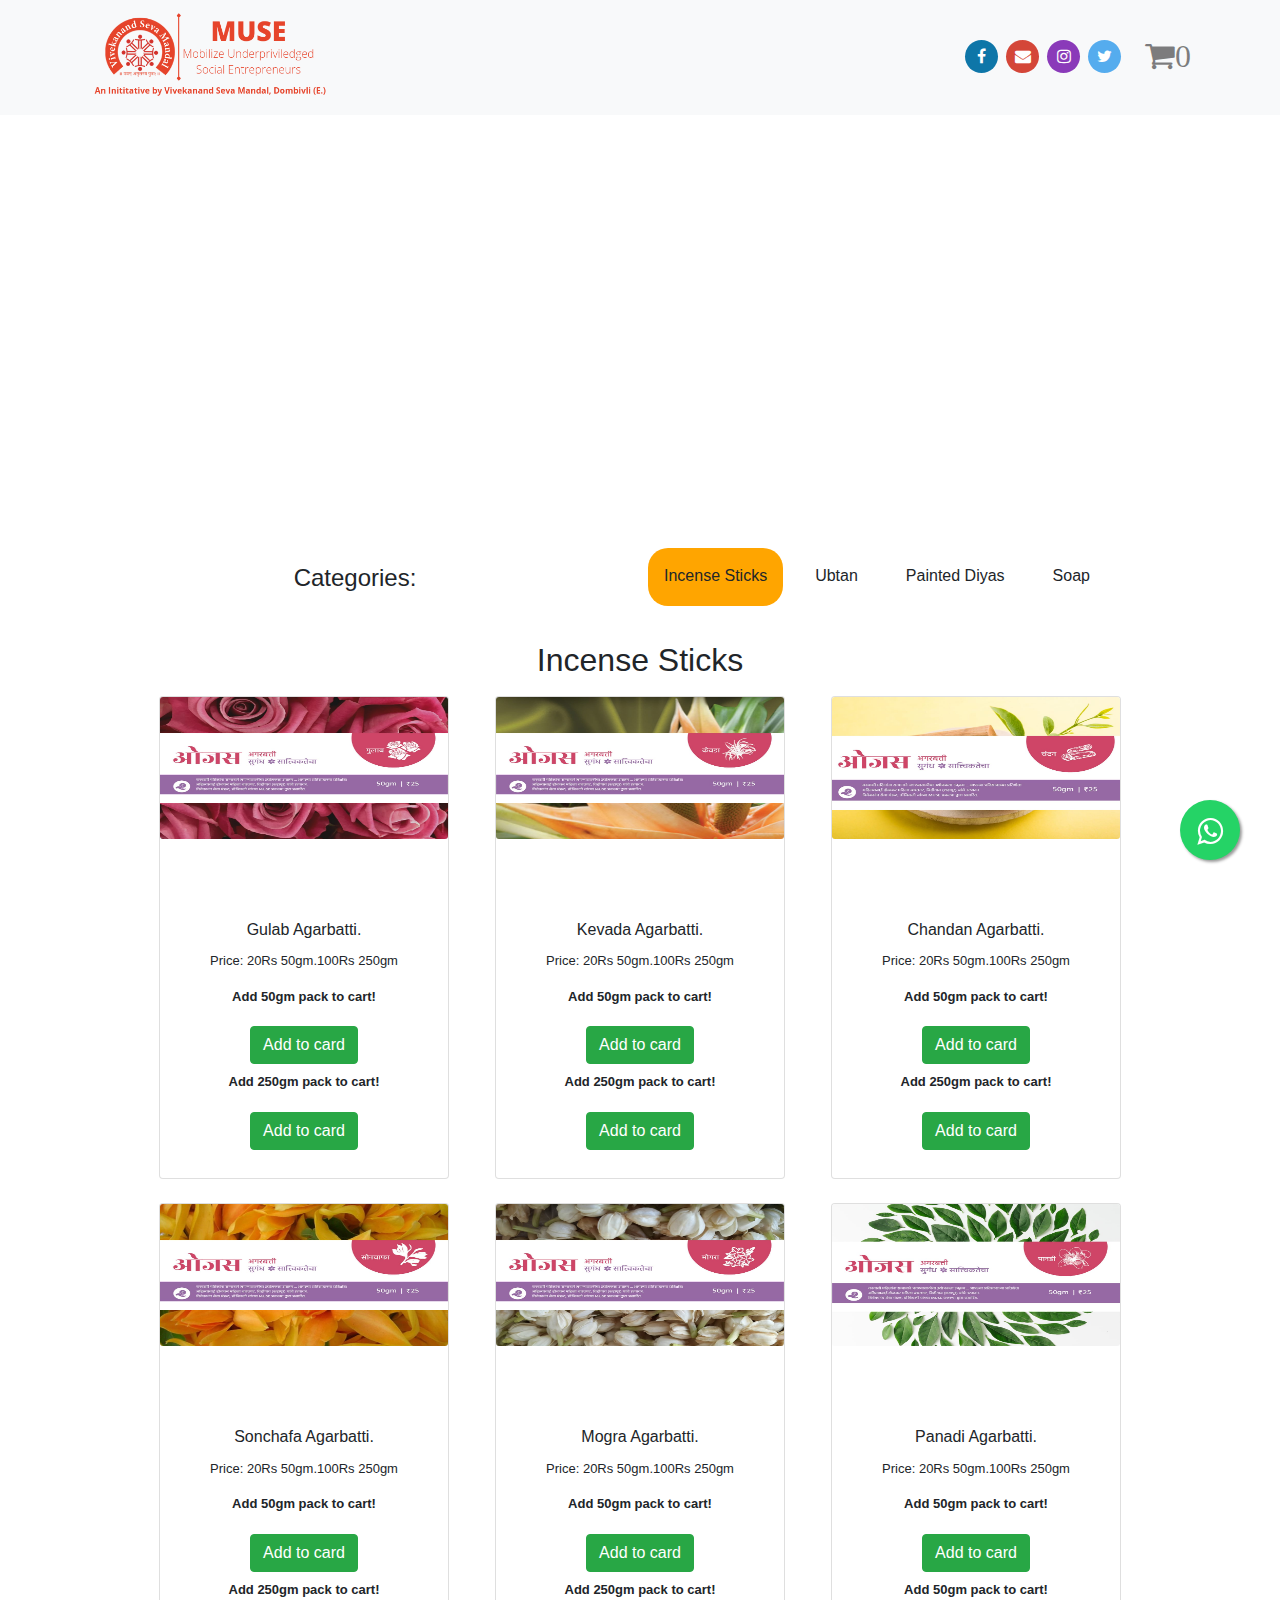
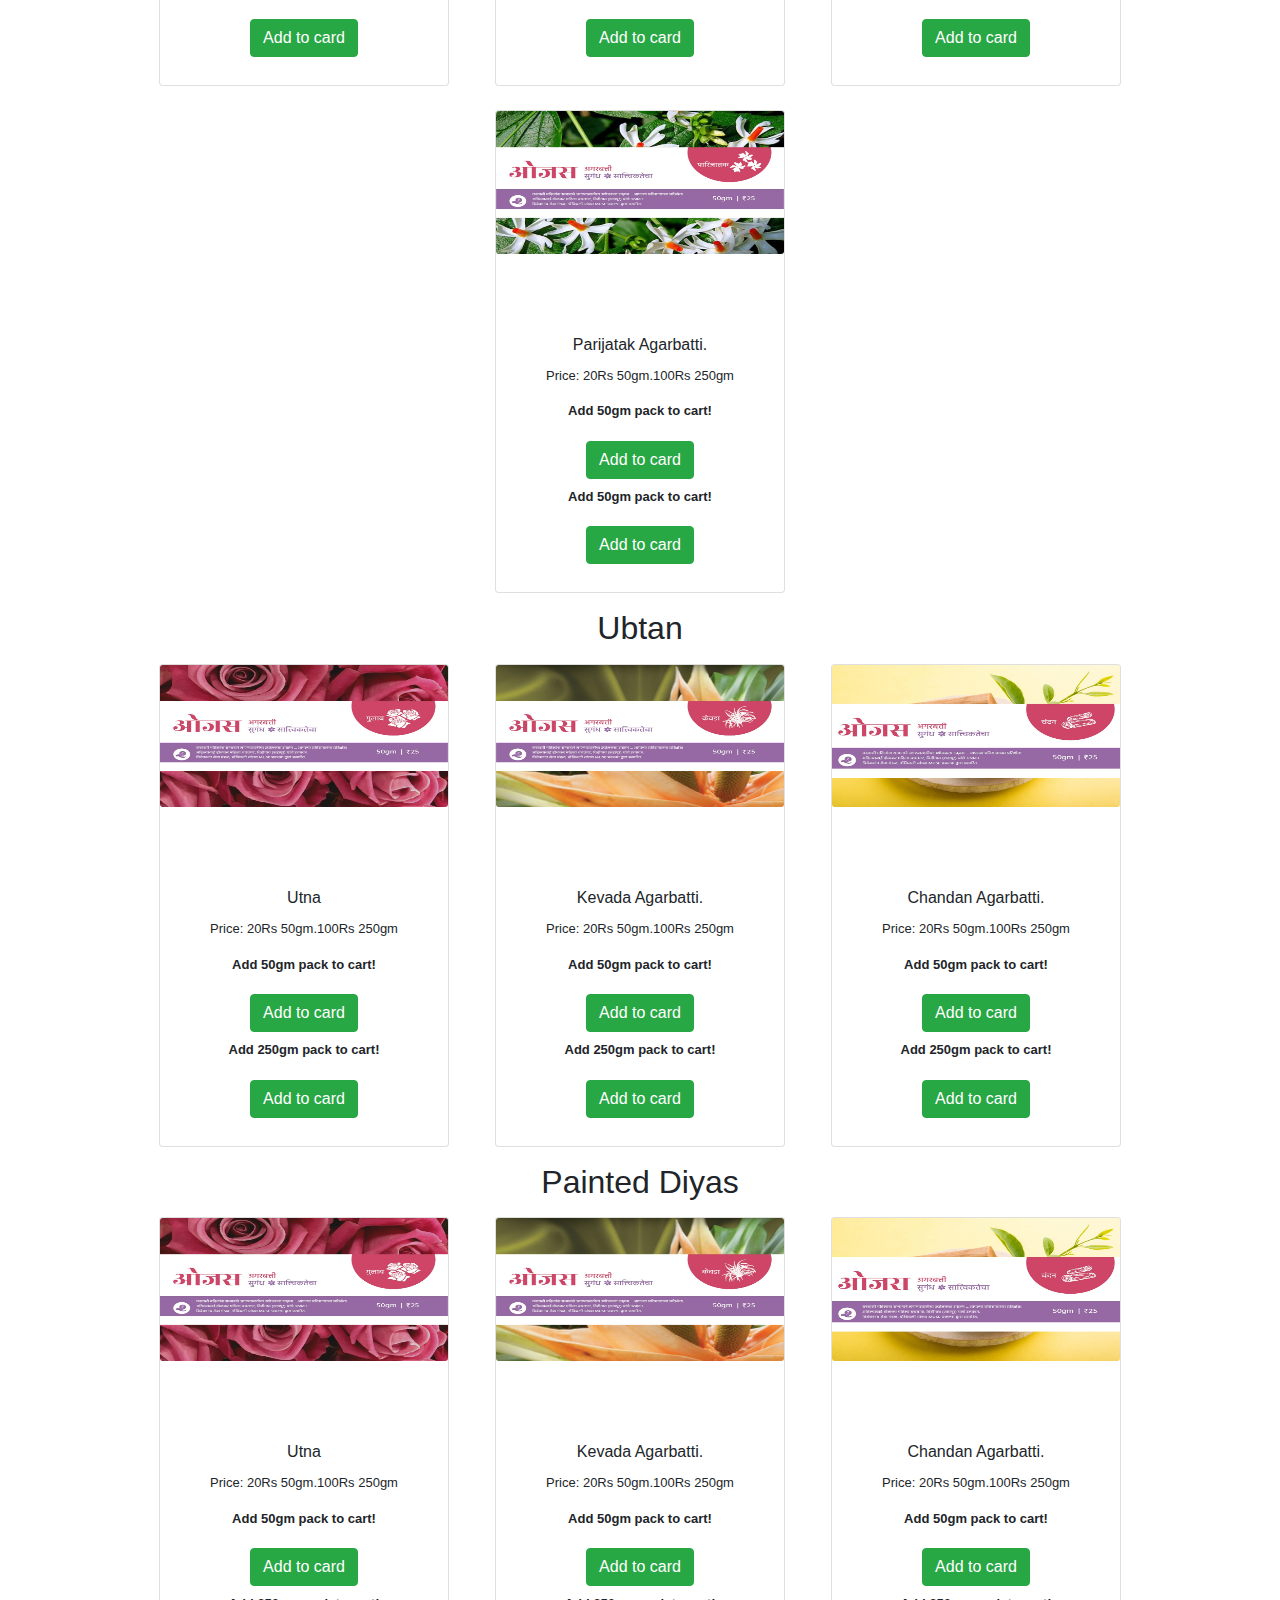
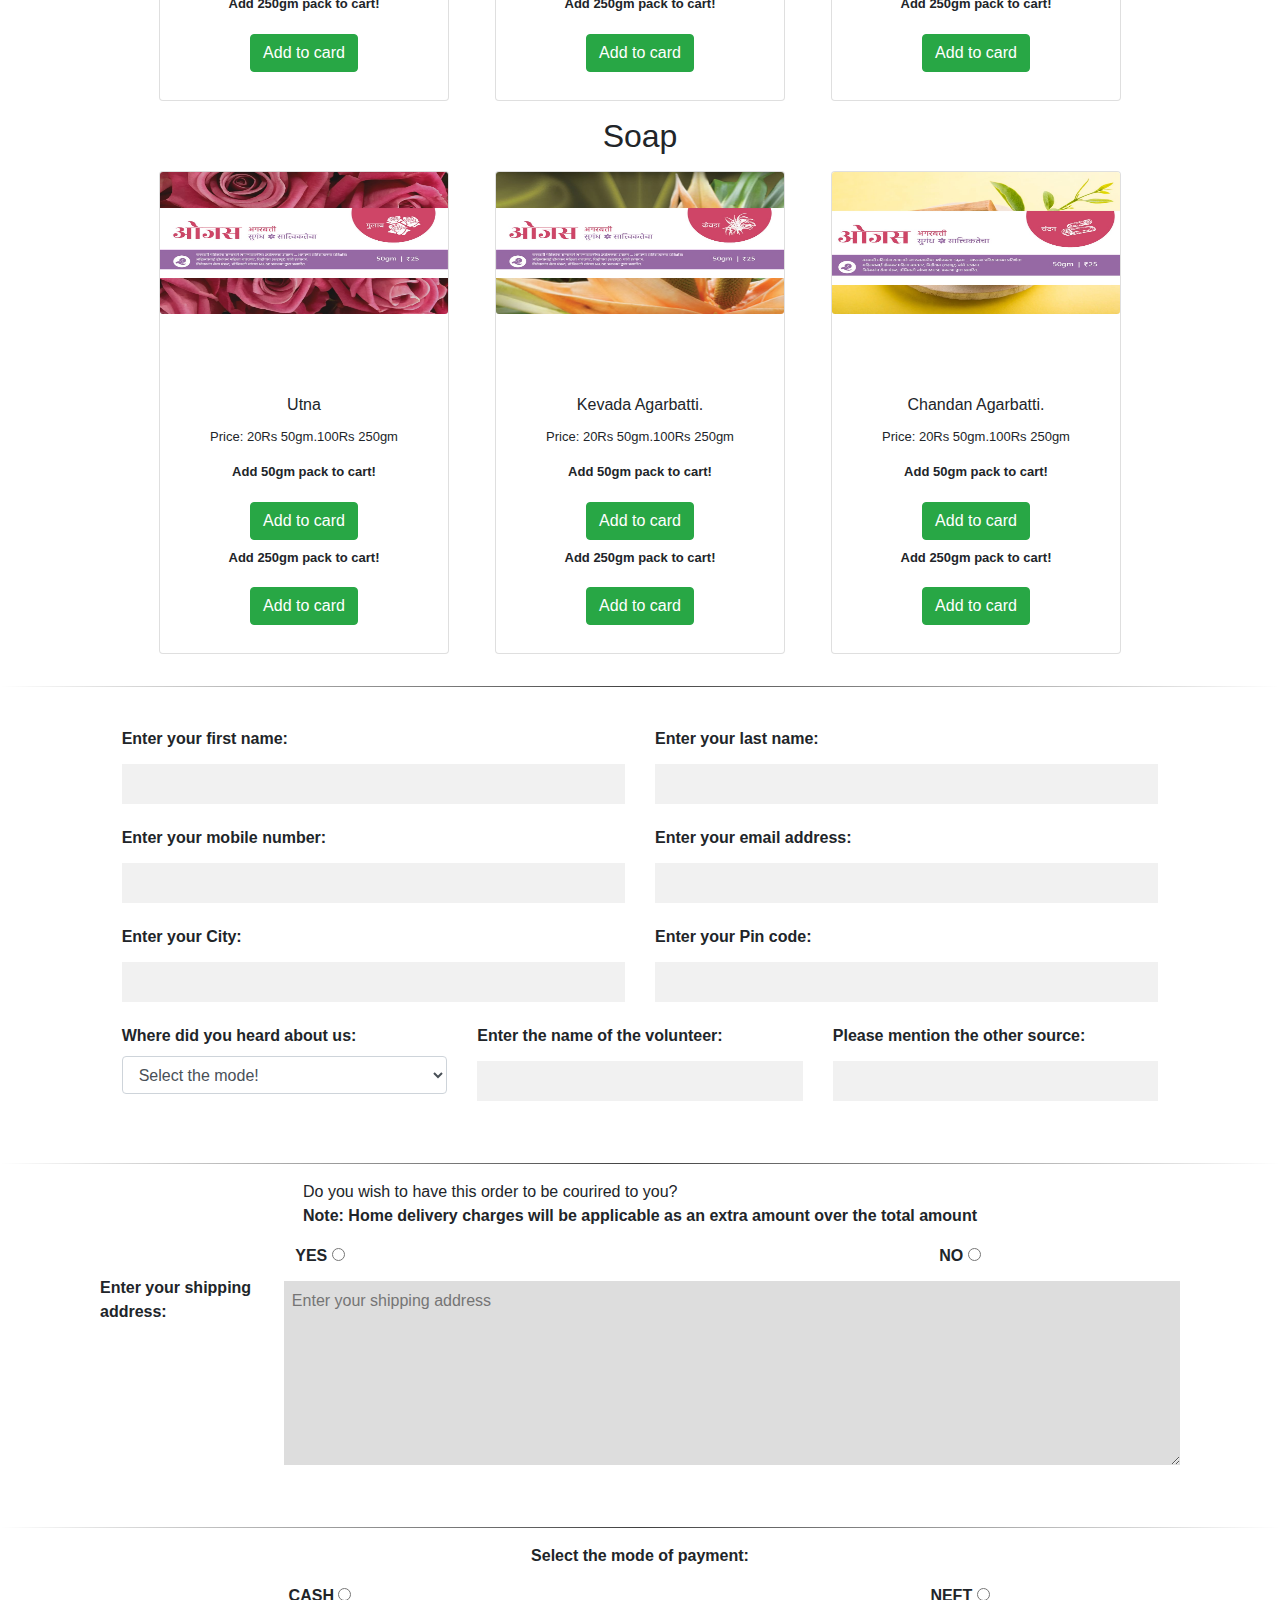
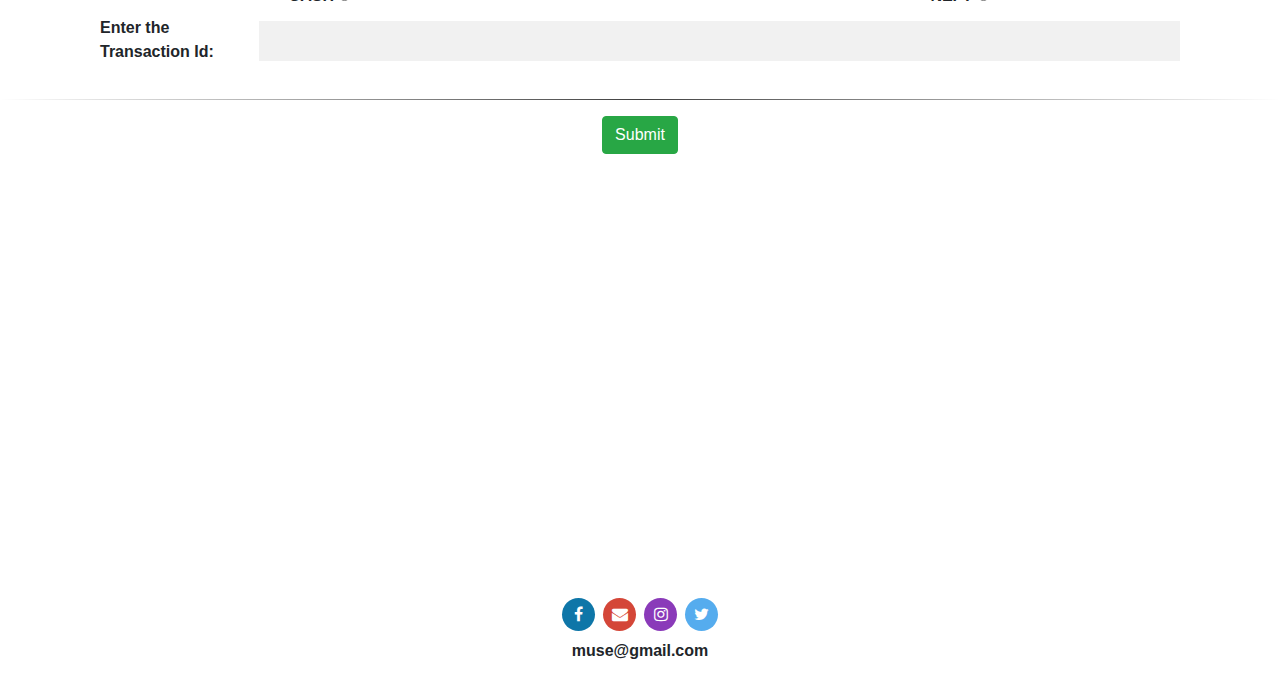
==== index.html @ f17485b3 "minor changes" ====
<!DOCTYPE html>
<html lang="en">
<head>
    <meta charset="UTF-8">
    <meta http-equiv="X-UA-Compatible" content="IE=edge">
    <meta name="viewport" content="width=device-width, initial-scale=1.0">
    <title>MUSE</title>
    <!--Bootstrap CDN-->
    <link rel="stylesheet" href="https://stackpath.bootstrapcdn.com/bootstrap/4.3.1/css/bootstrap.min.css" integrity="sha384-ggOyR0iXCbMQv3Xipma34MD+dH/1fQ784/j6cY/iJTQUOhcWr7x9JvoRxT2MZw1T" crossorigin="anonymous">
    <script src="https://stackpath.bootstrapcdn.com/bootstrap/4.3.1/js/bootstrap.min.js" integrity="sha384-JjSmVgyd0p3pXB1rRibZUAYoIIy6OrQ6VrjIEaFf/nJGzIxFDsf4x0xIM+B07jRM" crossorigin="anonymous"></script>
    <script src="https://code.jquery.com/jquery-3.2.1.slim.min.js" integrity="sha384-KJ3o2DKtIkvYIK3UENzmM7KCkRr/rE9/Qpg6aAZGJwFDMVNA/GpGFF93hXpG5KkN" crossorigin="anonymous"></script>
    <script src="https://cdnjs.cloudflare.com/ajax/libs/popper.js/1.12.9/umd/popper.min.js" integrity="sha384-ApNbgh9B+Y1QKtv3Rn7W3mgPxhU9K/ScQsAP7hUibX39j7fakFPskvXusvfa0b4Q" crossorigin="anonymous"></script>
    <script src="https://maxcdn.bootstrapcdn.com/bootstrap/4.0.0/js/bootstrap.min.js" integrity="sha384-JZR6Spejh4U02d8jOt6vLEHfe/JQGiRRSQQxSfFWpi1MquVdAyjUar5+76PVCmYl" crossorigin="anonymous"></script>
    <script src="https://code.jquery.com/jquery-3.6.0.js" integrity="sha256-H+K7U5CnXl1h5ywQfKtSj8PCmoN9aaq30gDh27Xc0jk=" crossorigin="anonymous"></script>
    <link rel="stylesheet" href="https://stackpath.bootstrapcdn.com/font-awesome/4.7.0/css/font-awesome.min.css">
    
    <!--Local Files-->
    <link rel="stylesheet" href="muse.css">
    <script src="muse.js"></script>
    
</head>
<body>
    <!--Header-->
    <!-- <nav class="navbar navColor">

        <div class="container">

            <div class="col">
                <h2 class=" d-flex justify-content-lg-start justify-content-md-center justify-content-center navContentText respHead">MUSE LOGO</h2>
            </div>
            
            <div class="col">
                <div class="row d-flex justify-content-lg-end justify-content-md-center justify-content-center respText">
                    <p class="m-2 resp navContentText"><b>Call Us:(+91)1234567890</b></p>
                    <p class="m-2 resp navContentText"><b>Email@gmail.com</b></p>
                </div>
            </div>

        </div>
        
    </nav> -->
    <nav class="navbar fixed-top navbar-light navbar-expand-lg navbar-template bg-light">
      <div class="container">

       <div class="row">
         <div class="col-sm">
            <a class="navbar-brand" href="index.html">
              <img class="resp_logo" src="images/FinalLogo.png" class="img-fluid" width="250">
            </a>
         </div>
        
        <!-- <div class="mt-lg-2 col-sm">
          <h3 class="mt-1">MUSE</h3>
          <p >Mobilize Underpriviledged Social Entrepreneurs</p>
        </div> -->
       </div>
       <div class="d-flex flex-row order-2 order-lg-3">
           <button class="navbar-toggler" type="button" data-toggle="collapse" data-target="#navbarNavDropdown">
               <span class="navbar-toggler-icon"></span>
           </button>
       </div>
       <div class="collapse navbar-collapse order-3 order-lg-2" id="navbarNavDropdown">
           <ul class="navbar-nav ml-auto">
               <!-- <li class="nav-item"><a class="nav-link main " href="#">About Me</a></li>
               <li class="nav-item"><a class="nav-link main" href="#projects">Projects</a></li>
               <li class="nav-item"><a class="nav-link main" href="#gallery">Gallery</a></li>
               <li class="nav-item"><a class="nav-link main" href="#contact">Contact</a></li> -->
               <ul class="navbar-nav flex-row">
                <li class="nav-item"><a class="nav-link px-1" href="" target="_blank"><span class="fa fa-facebook icon"></span></a></li>
                <li class="nav-item"><a class="nav-link px-1" href="" target="_blank"><span class="fa fa-envelope icon" ></span></a></li> 
                <li class="nav-item"><a class="nav-link px-1" href="" target="_blank"><span class="fa fa-instagram icon" ></span></a></li>
                <li class="nav-item"><a class="nav-link px-1" href="" target="_blank"><span class="fa fa-twitter icon"></span></a></li>
                <li class="nav-item ml-3 cart"><a class="nav-link px-1" href="cart.html" name="basket"><span class="fa fa-shopping-cart fa-2x">0</span></a></li>
              </ul>
           </ul>
       </div>
      </div>
     </nav>
    <br>
    

    <!--Slider-->
    <div id="carouselExampleIndicators" class="carousel slide distanceFromTop container-fluid col-lg-10 " data-ride="carousel">
        <ol class="carousel-indicators">
          <li data-target="#carouselExampleIndicators" data-slide-to="0" class="active"></li>
          <li data-target="#carouselExampleIndicators" data-slide-to="1"></li>
          <li data-target="#carouselExampleIndicators" data-slide-to="2"></li>
        </ol>
        <div class="carousel-inner">
          <div class="carousel-item active">
            <img class="d-block w-100 respSlider" src="images/muse1.jpg" alt="First slide" >
          </div>
          <div class="carousel-item">
            <img class="d-block w-100 respSlider" src="images/muse4.jpg" alt="Second slide" >
          </div>
          <div class="carousel-item">
            <img class="d-block w-100 respSlider" src="images/2.jpg" alt="Third slide" >
          </div>
        </div>
        <a class="carousel-control-prev" href="#carouselExampleIndicators" role="button" data-slide="prev">
          <span class="carousel-control-prev-icon" aria-hidden="true"></span>
          <span class="sr-only">Previous</span>
        </a>
        <a class="carousel-control-next" href="#carouselExampleIndicators" role="button" data-slide="next">
          <span class="carousel-control-next-icon" aria-hidden="true"></span>
          <span class="sr-only">Next</span>
        </a>
    </div>
    
    <br>

    <form>
    <!--Buttons-->
    <div class="container">
      <div class="row">
      
        <div class="col d-flex justify-content-center">
          <h4 class="m-1 p-lg-3 p-md-3 m-lg-2 m-md-2 m-sm-1">Categories:</h4>
        </div>
  
        <div class="col-sm container">
  
          <div class="row d-flex justify-content-lg-start justify-content-center">
            <div class=""> 
              <a type="button" class="m-2 p-lg-3 p-md-3 m-lg-2 m-md-2 m-sm-1 cool-link active-link" id="agarbatti">Incense Sticks</a>
            </div>
            
            <div class="">
              <a type="button" class="m-2 p-lg-3 p-md-3 m-lg-2 m-md-2 m-sm-1 cool-link" id="utna">Ubtan</a>
            </div>
      
            <div class="">
              <a type="button" class="m-2 p-lg-3 p-md-3 m-lg-2 m-md-2 m-sm-1 cool-link" id="diya">Painted Diyas</a>
            </div>
      
            <div class="">
              <a type="button" class="m-2 p-lg-3 p-md-3 m-lg-2 m-md-2 m-sm-1 cool-link" id="soap">Soap</a>
            </div>
          </div>
          
        </div>
      
  
        
  
      
        <!-- <a href="" class=""><h1>UTNA</h1></a> -->
      </div>
    </div>
    
    <br>

    <!--Agarbatti Section/Cards-->
    <div id="mainAgarbattiBlock" >
            <!--Agarbatti row1-->
            <h2 class="text-center">Incense Sticks</h2>
            <div class="container-fluid">
              <div class="row d-flex justify-content-center">

                <div class="mb-3 m-2 col-lg-3 col-md-4">
                  <div class="card no-gutters">
                    <div class="col-lg">
                      <img src="images/gulab.jpeg" class="card-img" alt="..." height="70%" width="100%">
                    </div>
                    <div class="col-lg-10 container">
                      <div class="card-body">
                        <h6 class="card-title text-center">Gulab Agarbatti.</h6>
                        <p class="card-text btn-text text-center">Price: 20Rs 50gm.100Rs 250gm</p>
                                <!--+ - Buttons-->
                                <div class="m-1">
                                  <div class="row">
                                      <div class="col-sm">
                                          <p class="btn-text text-center"><b>Add 50gm pack to cart!</b></p>
                                          <!-- <div class="input-group">
                                              <span class="input-group-prepend">
                                                  <button type="button" class="btn btn-outline-secondary btn-number" disabled="disabled" data-type="minus" data-field="quant[1]">
                                                      <span class="fa fa-minus"></span>
                                                  </button>
                                              </span>
                                              <input type="text" name="quant[1]" class="form-control input-number" id="gulabAgarbatti50Gm" oninput="cartgulabAgarbatti50Gm.value=gulabAgarbatti50Gm.value" value="0" min="0" max="150">
                                              <span class="input-group-append">
                                                  <button type="button" class="btn btn-outline-secondary btn-number" data-type="plus" data-field="quant[1]">
                                                      <span class="fa fa-plus"></span>
                                                  </button>
                                              </span>
                                          </div> -->
                                          <div class="text-center">
                                            <button type="button" class="btn btn-success m-1 add-cart">Add to card</button>
                                          </div>
                                      </div>
                                  </div>
                                </div>

                                <div class="m-1">
                                  <div class="row">
                                      <div class="col-sm">
                                          <p class="btn-text text-center"><b>Add 250gm pack to cart!</b></p>
                                          <!-- <div class="input-group">
                                              <span class="input-group-prepend">
                                                  <button type="button" class="btn btn-outline-secondary btn-number" disabled="disabled" data-type="minus" data-field="quant[2]">
                                                      <span class="fa fa-minus"></span>
                                                  </button>
                                              </span>
                                              <input type="text" name="quant[2]" class="form-control input-number" value="0" min="0" max="150">
                                              <span class="input-group-append">
                                                  <button type="button" class="btn btn-outline-secondary btn-number" id="gulabAgarbatti250Gm" oninput="cartgulabAgarbatti250Gm.value=gulabAgarbatti250Gm.value" data-type="plus" data-field="quant[2]">
                                                      <span class="fa fa-plus"></span>
                                                  </button>
                                              </span>
                                          </div> -->
                                          <div class="text-center">
                                            <button type="button" class="btn btn-success m-1 add-cart">Add to card</button>
                                          </div>
                                      </div>
                                  </div>
                                </div>

                      </div>
                    </div>
                  </div>
                </div>


                <div class="mb-3 m-2 col-lg-3 col-md-4">
                  <div class="card no-gutters">
                    <div class="col-lg">
                      <img src="images/kevada.jpeg" class="card-img" alt="..." height="70%" width="100%">
                    </div>
                    <div class="col-lg-10 container">
                      <div class="card-body">
                        <h6 class="card-title text-center">Kevada Agarbatti.</h6>
                        <p class="card-text btn-text text-center">Price: 20Rs 50gm.100Rs 250gm</p>
                                <!--+ - Buttons-->
                                <div class="m-1">
                                  <div class="row">
                                      <div class="col-sm">
                                        <p class="btn-text text-center"><b>Add 50gm pack to cart!</b></p>
                                          <!-- <div class="input-group">
                                              <span class="input-group-prepend">
                                                  <button type="button" class="btn btn-outline-secondary btn-number" disabled="disabled" data-type="minus" data-field="quant[3]">
                                                      <span class="fa fa-minus"></span>
                                                  </button>
                                              </span>
                                              <input type="text" name="quant[3]" class="form-control input-number" id="kevadaAgarbatti50Gm" oninput="cartkevadaAgarbatti50Gm.value=kevadaAgarbatti50Gm.value" value="0" min="0" max="150">
                                              <span class="input-group-append">
                                                  <button type="button" class="btn btn-outline-secondary btn-number" data-type="plus" data-field="quant[3]">
                                                      <span class="fa fa-plus"></span>
                                                  </button>
                                              </span>
                                          </div> -->
                                          <div class="text-center">
                                            <button type="button" class="btn btn-success m-1 add-cart">Add to card</button>
                                          </div>
                                      </div>
                                  </div>
                                </div>

                                <div class="m-1">
                                  <div class="row">
                                      <div class="col-sm">
                                        <p class="btn-text text-center"><b>Add 250gm pack to cart!</b></p>
                                          <!-- <div class="input-group">
                                              <span class="input-group-prepend">
                                                  <button type="button" class="btn btn-outline-secondary btn-number" disabled="disabled" data-type="minus" data-field="quant[4]">
                                                      <span class="fa fa-minus"></span>
                                                  </button>
                                              </span>
                                              <input type="text" name="quant[4]" class="form-control input-number" id="kevadaAgarbatti250Gm" oninput="cartkevadaAgarbatti250Gm.value=kevadaAgarbatti250Gm.value" value="0" min="0" max="150">
                                              <span class="input-group-append">
                                                  <button type="button" class="btn btn-outline-secondary btn-number" data-type="plus" data-field="quant[4]">
                                                      <span class="fa fa-plus"></span>
                                                  </button>
                                              </span>
                                          </div> -->
                                          <div class="text-center">
                                            <button type="button" class="btn btn-success m-1 add-cart">Add to card</button>
                                          </div>
                                      </div>
                                  </div>
                                </div>

                      </div>
                    </div>
                  </div>
                </div>

                <div class="mb-3 m-2 col-lg-3 col-md-4">
                  <div class="card no-gutters">
                    <div class="col-lg">
                      <img src="images/chandan.jpeg" class="card-img" alt="..." height="70%" width="100%">
                    </div>
                    <div class="col-lg-10 container">
                      <div class="card-body">
                        <h6 class="card-title text-center">Chandan Agarbatti.</h6>
                        <p class="card-text btn-text text-center">Price: 20Rs 50gm.100Rs 250gm</p>
                                <!--+ - Buttons-->
                                <div class="m-1">
                                  <div class="row">
                                      <div class="col-sm">
                                        <p class="btn-text text-center"><b>Add 50gm pack to cart!</b></p>
                                          <!-- <div class="input-group">
                                              <span class="input-group-prepend">
                                                  <button type="button" class="btn btn-outline-secondary btn-number" disabled="disabled" data-type="minus" data-field="quant[5]">
                                                      <span class="fa fa-minus"></span>
                                                  </button>
                                              </span>
                                              <input type="text" name="quant[5]" class="form-control input-number" id="chandanAgarbatti50Gm" oninput="cartchandanAgarbatti50Gm.value=chandanAgarbatti50Gm.value" value="0" min="0" max="150">
                                              <span class="input-group-append">
                                                  <button type="button" class="btn btn-outline-secondary btn-number" data-type="plus" data-field="quant[5]">
                                                      <span class="fa fa-plus"></span>
                                                  </button>
                                              </span>
                                          </div> -->
                                          <div class="text-center">
                                            <button type="button" class="btn btn-success m-1 add-cart">Add to card</button>
                                          </div>
                                      </div>
                                  </div>
                                </div>

                                <div class="m-1">
                                  <div class="row">
                                      <div class="col-sm">
                                        <p class="btn-text text-center"><b>Add 250gm pack to cart!</b></p>
                                          <!-- <div class="input-group">
                                              <span class="input-group-prepend">
                                                  <button type="button" class="btn btn-outline-secondary btn-number" disabled="disabled" data-type="minus" data-field="quant[6]">
                                                      <span class="fa fa-minus"></span>
                                                  </button>
                                              </span>
                                              <input type="text" name="quant[6]" class="form-control input-number" id="chandanAgarbatti250Gm" oninput="cartchandanAgarbatti250Gm.value=chandanAgarbatti250Gm.value" value="0" min="0" max="150">
                                              <span class="input-group-append">
                                                  <button type="button" class="btn btn-outline-secondary btn-number" data-type="plus" data-field="quant[6]">
                                                      <span class="fa fa-plus"></span>
                                                  </button>
                                              </span>
                                          </div> -->
                                          <div class="text-center">
                                            <button type="button" class="btn btn-success m-1 add-cart">Add to card</button>
                                          </div>
                                      </div>
                                  </div>
                                </div>

                      </div>
                    </div>
                  </div>
                </div>
              
            </div>
            </div>

            <!--Agarbatti row2-->
          
            <div class="container-fluid">
              <div class="row d-flex justify-content-center">

                <div class="mb-3 m-2 col-lg-3 col-md-4">
                  <div class="card no-gutters">
                    <div class="col-lg">
                      <img src="images/sonchafa.jpeg" class="card-img" alt="..." height="70%" width="100%">
                    </div>
                    <div class="col-lg-10 container">
                      <div class="card-body">
                        <h6 class="card-title text-center">Sonchafa Agarbatti.</h6>
                        <p class="card-text btn-text text-center">Price: 20Rs 50gm.100Rs 250gm</p>
                                <!--+ - Buttons-->
                                <div class="m-1">
                                  <div class="row">
                                      <div class="col-sm">
                                        <p class="btn-text text-center"><b>Add 50gm pack to cart!</b></p>
                                          <!-- <div class="input-group">
                                              <span class="input-group-prepend">
                                                  <button type="button" class="btn btn-outline-secondary btn-number" disabled="disabled" data-type="minus" data-field="quant[7]">
                                                      <span class="fa fa-minus"></span>
                                                  </button>
                                              </span>
                                              <input type="text" name="quant[7]" class="form-control input-number" id="sonchafaAgarbatti50Gm" oninput="cartsonchafaAgarbatti50Gm.value=sonchafagarbatti50Gm.value" value="0" min="0" max="150">
                                              <span class="input-group-append">
                                                  <button type="button" class="btn btn-outline-secondary btn-number" data-type="plus" data-field="quant[7]">
                                                      <span class="fa fa-plus"></span>
                                                  </button>
                                              </span>
                                          </div> -->
                                          <div class="text-center">
                                            <button type="button" class="btn btn-success m-1 add-cart">Add to card</button>
                                          </div>
                                      </div>
                                  </div>
                                </div>

                                <div class="m-1">
                                  <div class="row">
                                      <div class="col-sm">
                                        <p class="btn-text text-center"><b>Add 250gm pack to cart!</b></p>
                                          <!-- <div class="input-group">
                                              <span class="input-group-prepend">
                                                  <button type="button" class="btn btn-outline-secondary btn-number" disabled="disabled" data-type="minus" data-field="quant[8]">
                                                      <span class="fa fa-minus"></span>
                                                  </button>
                                              </span>
                                              <input type="text" name="quant[8]" class="form-control input-number" id="sonchafaAgarbatti250Gm" oninput="cartsonchafaAgarbatti250Gm.value=sonchafaAgarbatti250Gm.value" value="0" min="0" max="150">
                                              <span class="input-group-append">
                                                  <button type="button" class="btn btn-outline-secondary btn-number" data-type="plus" data-field="quant[8]">
                                                      <span class="fa fa-plus"></span>
                                                  </button>
                                              </span>
                                          </div> -->
                                          <div class="text-center">
                                            <button type="button" class="btn btn-success m-1 add-cart">Add to card</button>
                                          </div>
                                      </div>
                                  </div>
                                </div>

                      </div>
                    </div>
                  </div>
                </div>


                <div class="mb-3 m-2 col-lg-3 col-md-4">
                  <div class="card no-gutters">
                    <div class="col-lg">
                      <img src="images/mogra.jpeg" class="card-img" alt="..." height="70%" width="100%">
                    </div>
                    <div class="col-lg-10 container">
                      <div class="card-body">
                        <h6 class="card-title text-center">Mogra Agarbatti.</h6>
                        <p class="card-text btn-text text-center">Price: 20Rs 50gm.100Rs 250gm</p>
                                <!--+ - Buttons-->
                                <div class="m-1">
                                  <div class="row">
                                      <div class="col-sm">
                                        <p class="btn-text text-center"><b>Add 50gm pack to cart!</b></p>
                                          <!-- <div class="input-group">
                                              <span class="input-group-prepend">
                                                  <button type="button" class="btn btn-outline-secondary btn-number" disabled="disabled" data-type="minus" data-field="quant[9]">
                                                      <span class="fa fa-minus"></span>
                                                  </button>
                                              </span>
                                              <input type="text" name="quant[9]" class="form-control input-number" id="mograAgarbatti50Gm" oninput="cartmograAgarbatti50Gm.value=mograAgarbatti50Gm.value" value="0" min="0" max="150">
                                              <span class="input-group-append">
                                                  <button type="button" class="btn btn-outline-secondary btn-number" data-type="plus" data-field="quant[9]">
                                                      <span class="fa fa-plus"></span>
                                                  </button>
                                              </span>
                                          </div> -->
                                          <div class="text-center">
                                            <button type="button" class="btn btn-success m-1 add-cart">Add to card</button>
                                          </div>
                                      </div>
                                  </div>
                                </div>

                                <div class="m-1">
                                  <div class="row">
                                      <div class="col-sm">
                                        <p class="btn-text text-center"><b>Add 250gm pack to cart!</b></p>
                                          <!-- <div class="input-group">
                                              <span class="input-group-prepend">
                                                  <button type="button" class="btn btn-outline-secondary btn-number" disabled="disabled" data-type="minus" data-field="quant[10]">
                                                      <span class="fa fa-minus"></span>
                                                  </button>
                                              </span>
                                              <input type="text" name="quant[10]" class="form-control input-number" id="mograAgarbatti250Gm" oninput="cartmograAgarbatti250Gm.value=mograAgarbatti250Gm.value" value="0" min="0" max="150">
                                              <span class="input-group-append">
                                                  <button type="button" class="btn btn-outline-secondary btn-number" data-type="plus" data-field="quant[10]">
                                                      <span class="fa fa-plus"></span>
                                                  </button>
                                              </span>
                                          </div> -->
                                          <div class="text-center">
                                            <button type="button" class="btn btn-success m-1 add-cart">Add to card</button>
                                          </div>
                                      </div>
                                  </div>
                                </div>

                      </div>
                    </div>
                  </div>
                </div>

                <div class="mb-3 m-2 col-lg-3 col-md-4">
                  <div class="card no-gutters">
                    <div class="col-lg">
                      <img src="images/panadi.jpeg" class="card-img" alt="..." height="70%" width="100%">
                    </div>
                    <div class="col-lg-10 container">
                      <div class="card-body">
                        <h6 class="card-title text-center">Panadi Agarbatti.</h6>
                        <p class="card-text btn-text text-center">Price: 20Rs 50gm.100Rs 250gm</p>
                                <!--+ - Buttons-->
                                <div class="m-1">
                                  <div class="row">
                                      <div class="col-sm">
                                        <p class="btn-text text-center"><b>Add 50gm pack to cart!</b></p>
                                          <!-- <div class="input-group">
                                              <span class="input-group-prepend">
                                                  <button type="button" class="btn btn-outline-secondary btn-number" disabled="disabled" data-type="minus" data-field="quant[11]">
                                                      <span class="fa fa-minus"></span>
                                                  </button>
                                              </span>
                                              <input type="text" name="quant[11]" class="form-control input-number" id="panadiAgarbatti50Gm" oninput="cartpanadiAgarbatti50Gm.value=panadiAgarbatti50Gm.value" value="0" min="0" max="150">
                                              <span class="input-group-append">
                                                  <button type="button" class="btn btn-outline-secondary btn-number" data-type="plus" data-field="quant[11]">
                                                      <span class="fa fa-plus"></span>
                                                  </button>
                                              </span>
                                          </div> -->
                                          <div class="text-center">
                                            <button type="button" class="btn btn-success m-1 add-cart">Add to card</button>
                                          </div>
                                      </div>
                                  </div>
                                </div>

                                <div class="m-1">
                                  <div class="row">
                                      <div class="col-sm">
                                        <p class="btn-text text-center"><b>Add 50gm pack to cart!</b></p>
                                          <!-- <div class="input-group">
                                              <span class="input-group-prepend">
                                                  <button type="button" class="btn btn-outline-secondary btn-number" disabled="disabled" data-type="minus" data-field="quant[12]">
                                                      <span class="fa fa-minus"></span>
                                                  </button>
                                              </span>
                                              <input type="text" name="quant[12]" class="form-control input-number" id="panadiAgarbatti250Gm" oninput="cartpanadiAgarbatti250Gm.value=panadiAgarbatti250Gm.value" value="0" min="0" max="150">
                                              <span class="input-group-append">
                                                  <button type="button" class="btn btn-outline-secondary btn-number" data-type="plus" data-field="quant[12]">
                                                      <span class="fa fa-plus"></span>
                                                  </button>
                                              </span>
                                          </div> -->
                                          <div class="text-center">
                                            <button type="button" class="btn btn-success m-1 add-cart">Add to card</button>
                                          </div>
                                      </div>
                                  </div>
                                </div>

                      </div>
                    </div>
                  </div>
                </div>
              
            </div>
            </div>

            <!--Agarbatti row 3-->
            <div class="container-fluid">
              <div class="row d-flex justify-content-center">

                <div class="mb-3 m-2 col-lg-3 col-md-4">
                  <div class="card no-gutters">
                    <div class="col-lg">
                      <img src="images/parijatak.jpeg" class="card-img" alt="..." height="70%" width="100%">
                    </div>
                    <div class="col-lg-10 container">
                      <div class="card-body">
                        <h6 class="card-title text-center">Parijatak Agarbatti.</h6>
                        <p class="card-text btn-text text-center">Price: 20Rs 50gm.100Rs 250gm</p>
                                <!--+ - Buttons-->
                                <div class="m-1">
                                  <div class="row">
                                      <div class="col-sm">
                                        <p class="btn-text text-center"><b>Add 50gm pack to cart!</b></p>
                                          <!-- <div class="input-group">
                                              <span class="input-group-prepend">
                                                  <button type="button" class="btn btn-outline-secondary btn-number" disabled="disabled" data-type="minus" data-field="quant[13]">
                                                      <span class="fa fa-minus"></span>
                                                  </button>
                                              </span>
                                              <input type="text" name="quant[13]" class="form-control input-number" id="parijatakAgarbatti50Gm" oninput="cartparijatakAgarbatti50Gm.value=parijatakAgarbatti50Gm.value" value="0" min="0" max="150">
                                              <span class="input-group-append">
                                                  <button type="button" class="btn btn-outline-secondary btn-number" data-type="plus" data-field="quant[13]">
                                                      <span class="fa fa-plus"></span>
                                                  </button>
                                              </span>
                                          </div> -->
                                          <div class="text-center">
                                            <button type="button" class="btn btn-success m-1 add-cart">Add to card</button>
                                          </div>
                                      </div>
                                  </div>
                                </div>

                                <div class="m-1">
                                  <div class="row">
                                      <div class="col-sm">
                                        <p class="btn-text text-center"><b>Add 50gm pack to cart!</b></p>
                                          <!-- <div class="input-group">
                                              <span class="input-group-prepend">
                                                  <button type="button" class="btn btn-outline-secondary btn-number" disabled="disabled" data-type="minus" data-field="quant[14]">
                                                      <span class="fa fa-minus"></span>
                                                  </button>
                                              </span>
                                              <input type="text" name="quant[14]" class="form-control input-number" id="parijatakAgarbatti250Gm" oninput="cartparijatakAgarbatti250Gm.value=parijatakAgarbatti250Gm.value" value="0" min="0" max="150">
                                              <span class="input-group-append">
                                                  <button type="button" class="btn btn-outline-secondary btn-number" data-type="plus" data-field="quant[14]">
                                                      <span class="fa fa-plus"></span>
                                                  </button>
                                              </span>
                                          </div> -->
                                          <div class="text-center">
                                            <button type="button" class="btn btn-success m-1 add-cart">Add to card</button>
                                          </div>
                                      </div>
                                  </div>
                                </div>

                      </div>
                    </div>
                  </div>
                </div>
    
            </div>
            </div>

    </div>

    
    <!--Utna Main Section Block-->
    <div id="mainUtnaBlock">
      
      <h2 class="text-center">Ubtan</h2>
      <div class="container-fluid">
              <div class="row d-flex justify-content-center">

                <div class="mb-3 m-2 col-lg-3 col-md-4">
                  <div class="card no-gutters">
                    <div class="col-lg">
                      <img src="images/gulab.jpeg" class="card-img" alt="..." height="70%" width="100%">
                    </div>
                    <div class="col-lg-10 container">
                      <div class="card-body">
                        <h6 class="card-title text-center">Utna</h6>
                        <p class="card-text btn-text text-center">Price: 20Rs 50gm.100Rs 250gm</p>
                                <!--+ - Buttons-->
                                <div class="m-1">
                                  <div class="row">
                                      <div class="col-sm">
                                        <p class="btn-text text-center"><b>Add 50gm pack to cart!</b></p>
                                          <!-- <div class="input-group">
                                              <span class="input-group-prepend">
                                                  <button type="button" class="btn btn-outline-secondary btn-number" disabled="disabled" data-type="minus" data-field="quant[1]">
                                                      <span class="fa fa-minus"></span>
                                                  </button>
                                              </span>
                                              <input type="text" name="quant[1]" class="form-control input-number" id="gulabAgarbatti50Gm" oninput="cartgulabAgarbatti50Gm.value=gulabAgarbatti50Gm.value" value="0" min="0" max="150">
                                              <span class="input-group-append">
                                                  <button type="button" class="btn btn-outline-secondary btn-number" data-type="plus" data-field="quant[1]">
                                                      <span class="fa fa-plus"></span>
                                                  </button>
                                              </span>
                                          </div> -->
                                          <div class="text-center">
                                            <button type="button" class="btn btn-success m-1 add-cart">Add to card</button>
                                          </div>
                                      </div>
                                  </div>
                                </div>

                                <div class="m-1">
                                  <div class="row">
                                      <div class="col-sm">
                                        <p class="btn-text text-center"><b>Add 250gm pack to cart!</b></p>
                                          <!-- <div class="input-group">
                                              <span class="input-group-prepend">
                                                  <button type="button" class="btn btn-outline-secondary btn-number" disabled="disabled" data-type="minus" data-field="quant[2]">
                                                      <span class="fa fa-minus"></span>
                                                  </button>
                                              </span>
                                              <input type="text" name="quant[2]" class="form-control input-number" value="0" min="0" max="150">
                                              <span class="input-group-append">
                                                  <button type="button" class="btn btn-outline-secondary btn-number" id="gulabAgarbatti250Gm" oninput="cartgulabAgarbatti250Gm.value=gulabAgarbatti250Gm.value" data-type="plus" data-field="quant[2]">
                                                      <span class="fa fa-plus"></span>
                                                  </button>
                                              </span>
                                          </div> -->
                                          <div class="text-center">
                                            <button type="button" class="btn btn-success m-1 add-cart">Add to card</button>
                                          </div>
                                      </div>
                                  </div>
                                </div>

                      </div>
                    </div>
                  </div>
                </div>


                <div class="mb-3 m-2 col-lg-3 col-md-4">
                  <div class="card no-gutters">
                    <div class="col-lg">
                      <img src="images/kevada.jpeg" class="card-img" alt="..." height="70%" width="100%">
                    </div>
                    <div class="col-lg-10 container">
                      <div class="card-body">
                        <h6 class="card-title text-center">Kevada Agarbatti.</h6>
                        <p class="card-text btn-text text-center">Price: 20Rs 50gm.100Rs 250gm</p>
                                <!--+ - Buttons-->
                                <div class="m-1">
                                  <div class="row">
                                      <div class="col-sm">
                                        <p class="btn-text text-center"><b>Add 50gm pack to cart!</b></p>
                                          <!-- <div class="input-group">
                                              <span class="input-group-prepend">
                                                  <button type="button" class="btn btn-outline-secondary btn-number" disabled="disabled" data-type="minus" data-field="quant[3]">
                                                      <span class="fa fa-minus"></span>
                                                  </button>
                                              </span>
                                              <input type="text" name="quant[3]" class="form-control input-number" id="kevadaAgarbatti50Gm" oninput="cartkevadaAgarbatti50Gm.value=kevadaAgarbatti50Gm.value" value="0" min="0" max="150">
                                              <span class="input-group-append">
                                                  <button type="button" class="btn btn-outline-secondary btn-number" data-type="plus" data-field="quant[3]">
                                                      <span class="fa fa-plus"></span>
                                                  </button>
                                              </span>
                                          </div> -->
                                          <div class="text-center">
                                            <button type="button" class="btn btn-success m-1 add-cart">Add to card</button>
                                          </div>
                                      </div>
                                  </div>
                                </div>

                                <div class="m-1">
                                  <div class="row">
                                      <div class="col-sm">
                                        <p class="btn-text text-center"><b>Add 250gm pack to cart!</b></p>
                                          <!-- <div class="input-group">
                                              <span class="input-group-prepend">
                                                  <button type="button" class="btn btn-outline-secondary btn-number" disabled="disabled" data-type="minus" data-field="quant[4]">
                                                      <span class="fa fa-minus"></span>
                                                  </button>
                                              </span>
                                              <input type="text" name="quant[4]" class="form-control input-number" id="kevadaAgarbatti250Gm" oninput="cartkevadaAgarbatti250Gm.value=kevadaAgarbatti250Gm.value" value="0" min="0" max="150">
                                              <span class="input-group-append">
                                                  <button type="button" class="btn btn-outline-secondary btn-number" data-type="plus" data-field="quant[4]">
                                                      <span class="fa fa-plus"></span>
                                                  </button>
                                              </span>
                                          </div> -->
                                          <div class="text-center">
                                            <button type="button" class="btn btn-success m-1 add-cart">Add to card</button>
                                          </div>
                                      </div>
                                  </div>
                                </div>

                      </div>
                    </div>
                  </div>
                </div>

                <div class="mb-3 m-2 col-lg-3 col-md-4">
                  <div class="card no-gutters">
                    <div class="col-lg">
                      <img src="images/chandan.jpeg" class="card-img" alt="..." height="70%" width="100%">
                    </div>
                    <div class="col-lg-10 container">
                      <div class="card-body">
                        <h6 class="card-title text-center">Chandan Agarbatti.</h6>
                        <p class="card-text btn-text text-center">Price: 20Rs 50gm.100Rs 250gm</p>
                                <!--+ - Buttons-->
                                <div class="m-1">
                                  <div class="row">
                                      <div class="col-sm">
                                        <p class="btn-text text-center"><b>Add 50gm pack to cart!</b></p>
                                          <!-- <div class="input-group">
                                              <span class="input-group-prepend">
                                                  <button type="button" class="btn btn-outline-secondary btn-number" disabled="disabled" data-type="minus" data-field="quant[5]">
                                                      <span class="fa fa-minus"></span>
                                                  </button>
                                              </span>
                                              <input type="text" name="quant[5]" class="form-control input-number" id="chandanAgarbatti50Gm" oninput="cartchandanAgarbatti50Gm.value=chandanAgarbatti50Gm.value" value="0" min="0" max="150">
                                              <span class="input-group-append">
                                                  <button type="button" class="btn btn-outline-secondary btn-number" data-type="plus" data-field="quant[5]">
                                                      <span class="fa fa-plus"></span>
                                                  </button>
                                              </span>
                                          </div> -->
                                          <div class="text-center">
                                            <button type="button" class="btn btn-success m-1 add-cart">Add to card</button>
                                          </div>
                                      </div>
                                  </div>
                                </div>

                                <div class="m-1">
                                  <div class="row">
                                      <div class="col-sm">
                                        <p class="btn-text text-center"><b>Add 250gm pack to cart!</b></p>
                                          <!-- <div class="input-group">
                                              <span class="input-group-prepend">
                                                  <button type="button" class="btn btn-outline-secondary btn-number" disabled="disabled" data-type="minus" data-field="quant[6]">
                                                      <span class="fa fa-minus"></span>
                                                  </button>
                                              </span>
                                              <input type="text" name="quant[6]" class="form-control input-number" id="chandanAgarbatti250Gm" oninput="cartchandanAgarbatti250Gm.value=chandanAgarbatti250Gm.value" value="0" min="0" max="150">
                                              <span class="input-group-append">
                                                  <button type="button" class="btn btn-outline-secondary btn-number" data-type="plus" data-field="quant[6]">
                                                      <span class="fa fa-plus"></span>
                                                  </button>
                                              </span>
                                          </div> -->
                                          <div class="text-center">
                                            <button type="button" class="btn btn-success m-1 add-cart">Add to card</button>
                                          </div>
                                      </div>
                                  </div>
                                </div>

                      </div>
                    </div>
                  </div>
                </div>
              
            </div>
            </div>
   </div>

   <!--Painted diyas section block-->
   <div id="paintedDiyaBlock">
      
    <h2 class="text-center">Painted Diyas</h2>
    <div class="container-fluid">
            <div class="row d-flex justify-content-center">

              <div class="mb-3 m-2 col-lg-3 col-md-4">
                <div class="card no-gutters">
                  <div class="col-lg">
                    <img src="images/gulab.jpeg" class="card-img" alt="..." height="70%" width="100%">
                  </div>
                  <div class="col-lg-10 container">
                    <div class="card-body">
                      <h6 class="card-title text-center">Utna</h6>
                      <p class="card-text btn-text text-center">Price: 20Rs 50gm.100Rs 250gm</p>
                              <!--+ - Buttons-->
                              <div class="m-1">
                                <div class="row">
                                    <div class="col-sm">
                                      <p class="btn-text text-center"><b>Add 50gm pack to cart!</b></p>
                                        <!-- <div class="input-group">
                                            <span class="input-group-prepend">
                                                <button type="button" class="btn btn-outline-secondary btn-number" disabled="disabled" data-type="minus" data-field="quant[1]">
                                                    <span class="fa fa-minus"></span>
                                                </button>
                                            </span>
                                            <input type="text" name="quant[1]" class="form-control input-number" id="gulabAgarbatti50Gm" oninput="cartgulabAgarbatti50Gm.value=gulabAgarbatti50Gm.value" value="0" min="0" max="150">
                                            <span class="input-group-append">
                                                <button type="button" class="btn btn-outline-secondary btn-number" data-type="plus" data-field="quant[1]">
                                                    <span class="fa fa-plus"></span>
                                                </button>
                                            </span>
                                        </div> -->
                                        <div class="text-center">
                                          <button type="button" class="btn btn-success m-1 add-cart">Add to card</button>
                                        </div>
                                    </div>
                                </div>
                              </div>

                              <div class="m-1">
                                <div class="row">
                                    <div class="col-sm">
                                      <p class="btn-text text-center"><b>Add 250gm pack to cart!</b></p>
                                        <!-- <div class="input-group">
                                            <span class="input-group-prepend">
                                                <button type="button" class="btn btn-outline-secondary btn-number" disabled="disabled" data-type="minus" data-field="quant[2]">
                                                    <span class="fa fa-minus"></span>
                                                </button>
                                            </span>
                                            <input type="text" name="quant[2]" class="form-control input-number" value="0" min="0" max="150">
                                            <span class="input-group-append">
                                                <button type="button" class="btn btn-outline-secondary btn-number" id="gulabAgarbatti250Gm" oninput="cartgulabAgarbatti250Gm.value=gulabAgarbatti250Gm.value" data-type="plus" data-field="quant[2]">
                                                    <span class="fa fa-plus"></span>
                                                </button>
                                            </span>
                                        </div> -->
                                        <div class="text-center">
                                          <button type="button" class="btn btn-success m-1 add-cart">Add to card</button>
                                        </div>
                                    </div>
                                </div>
                              </div>

                    </div>
                  </div>
                </div>
              </div>


              <div class="mb-3 m-2 col-lg-3 col-md-4">
                <div class="card no-gutters">
                  <div class="col-lg">
                    <img src="images/kevada.jpeg" class="card-img" alt="..." height="70%" width="100%">
                  </div>
                  <div class="col-lg-10 container">
                    <div class="card-body">
                      <h6 class="card-title text-center">Kevada Agarbatti.</h6>
                      <p class="card-text btn-text text-center">Price: 20Rs 50gm.100Rs 250gm</p>
                              <!--+ - Buttons-->
                              <div class="m-1">
                                <div class="row">
                                    <div class="col-sm">
                                      <p class="btn-text text-center"><b>Add 50gm pack to cart!</b></p>
                                        <!-- <div class="input-group">
                                            <span class="input-group-prepend">
                                                <button type="button" class="btn btn-outline-secondary btn-number" disabled="disabled" data-type="minus" data-field="quant[3]">
                                                    <span class="fa fa-minus"></span>
                                                </button>
                                            </span>
                                            <input type="text" name="quant[3]" class="form-control input-number" id="kevadaAgarbatti50Gm" oninput="cartkevadaAgarbatti50Gm.value=kevadaAgarbatti50Gm.value" value="0" min="0" max="150">
                                            <span class="input-group-append">
                                                <button type="button" class="btn btn-outline-secondary btn-number" data-type="plus" data-field="quant[3]">
                                                    <span class="fa fa-plus"></span>
                                                </button>
                                            </span>
                                        </div> -->
                                        <div class="text-center">
                                          <button type="button" class="btn btn-success m-1 add-cart">Add to card</button>
                                        </div>
                                    </div>
                                </div>
                              </div>

                              <div class="m-1">
                                <div class="row">
                                    <div class="col-sm">
                                      <p class="btn-text text-center"><b>Add 250gm pack to cart!</b></p>
                                        <!-- <div class="input-group">
                                            <span class="input-group-prepend">
                                                <button type="button" class="btn btn-outline-secondary btn-number" disabled="disabled" data-type="minus" data-field="quant[4]">
                                                    <span class="fa fa-minus"></span>
                                                </button>
                                            </span>
                                            <input type="text" name="quant[4]" class="form-control input-number" id="kevadaAgarbatti250Gm" oninput="cartkevadaAgarbatti250Gm.value=kevadaAgarbatti250Gm.value" value="0" min="0" max="150">
                                            <span class="input-group-append">
                                                <button type="button" class="btn btn-outline-secondary btn-number" data-type="plus" data-field="quant[4]">
                                                    <span class="fa fa-plus"></span>
                                                </button>
                                            </span>
                                        </div> -->
                                        <div class="text-center">
                                          <button type="button" class="btn btn-success m-1 add-cart">Add to card</button>
                                        </div>
                                    </div>
                                </div>
                              </div>

                    </div>
                  </div>
                </div>
              </div>

              <div class="mb-3 m-2 col-lg-3 col-md-4">
                <div class="card no-gutters">
                  <div class="col-lg">
                    <img src="images/chandan.jpeg" class="card-img" alt="..." height="70%" width="100%">
                  </div>
                  <div class="col-lg-10 container">
                    <div class="card-body">
                      <h6 class="card-title text-center">Chandan Agarbatti.</h6>
                      <p class="card-text btn-text text-center">Price: 20Rs 50gm.100Rs 250gm</p>
                              <!--+ - Buttons-->
                              <div class="m-1">
                                <div class="row">
                                    <div class="col-sm">
                                      <p class="btn-text text-center"><b>Add 50gm pack to cart!</b></p>
                                        <!-- <div class="input-group">
                                            <span class="input-group-prepend">
                                                <button type="button" class="btn btn-outline-secondary btn-number" disabled="disabled" data-type="minus" data-field="quant[5]">
                                                    <span class="fa fa-minus"></span>
                                                </button>
                                            </span>
                                            <input type="text" name="quant[5]" class="form-control input-number" id="chandanAgarbatti50Gm" oninput="cartchandanAgarbatti50Gm.value=chandanAgarbatti50Gm.value" value="0" min="0" max="150">
                                            <span class="input-group-append">
                                                <button type="button" class="btn btn-outline-secondary btn-number" data-type="plus" data-field="quant[5]">
                                                    <span class="fa fa-plus"></span>
                                                </button>
                                            </span>
                                        </div> -->
                                        <div class="text-center">
                                          <button type="button" class="btn btn-success m-1 add-cart">Add to card</button>
                                        </div>
                                    </div>
                                </div>
                              </div>

                              <div class="m-1">
                                <div class="row">
                                    <div class="col-sm">
                                      <p class="btn-text text-center"><b>Add 250gm pack to cart!</b></p>
                                        <!-- <div class="input-group">
                                            <span class="input-group-prepend">
                                                <button type="button" class="btn btn-outline-secondary btn-number" disabled="disabled" data-type="minus" data-field="quant[6]">
                                                    <span class="fa fa-minus"></span>
                                                </button>
                                            </span>
                                            <input type="text" name="quant[6]" class="form-control input-number" id="chandanAgarbatti250Gm" oninput="cartchandanAgarbatti250Gm.value=chandanAgarbatti250Gm.value" value="0" min="0" max="150">
                                            <span class="input-group-append">
                                                <button type="button" class="btn btn-outline-secondary btn-number" data-type="plus" data-field="quant[6]">
                                                    <span class="fa fa-plus"></span>
                                                </button>
                                            </span>
                                        </div> -->
                                        <div class="text-center">
                                          <button type="button" class="btn btn-success m-1 add-cart">Add to card</button>
                                        </div>
                                    </div>
                                </div>
                              </div>

                    </div>
                  </div>
                </div>
              </div>
            
          </div>
          </div>
 </div>

 <!--Soap Section Block-->
 <div id="soapBlock">
      
  <h2 class="text-center">Soap</h2>
  <div class="container-fluid">
          <div class="row d-flex justify-content-center">

            <div class="mb-3 m-2 col-lg-3 col-md-4">
              <div class="card no-gutters">
                <div class="col-lg">
                  <img src="images/gulab.jpeg" class="card-img" alt="..." height="70%" width="100%">
                </div>
                <div class="col-lg-10 container">
                  <div class="card-body">
                    <h6 class="card-title text-center">Utna</h6>
                    <p class="card-text btn-text text-center">Price: 20Rs 50gm.100Rs 250gm</p>
                            <!--+ - Buttons-->
                            <div class="m-1">
                              <div class="row">
                                  <div class="col-sm">
                                    <p class="btn-text text-center"><b>Add 50gm pack to cart!</b></p>
                                      <!-- <div class="input-group">
                                          <span class="input-group-prepend">
                                              <button type="button" class="btn btn-outline-secondary btn-number" disabled="disabled" data-type="minus" data-field="quant[1]">
                                                  <span class="fa fa-minus"></span>
                                              </button>
                                          </span>
                                          <input type="text" name="quant[1]" class="form-control input-number" id="gulabAgarbatti50Gm" oninput="cartgulabAgarbatti50Gm.value=gulabAgarbatti50Gm.value" value="0" min="0" max="150">
                                          <span class="input-group-append">
                                              <button type="button" class="btn btn-outline-secondary btn-number" data-type="plus" data-field="quant[1]">
                                                  <span class="fa fa-plus"></span>
                                              </button>
                                          </span>
                                      </div> -->
                                      <div class="text-center">
                                        <button type="button" class="btn btn-success m-1 add-cart">Add to card</button>
                                      </div>
                                  </div>
                              </div>
                            </div>

                            <div class="m-1">
                              <div class="row">
                                  <div class="col-sm">
                                    <p class="btn-text text-center"><b>Add 250gm pack to cart!</b></p>
                                      <!-- <div class="input-group">
                                          <span class="input-group-prepend">
                                              <button type="button" class="btn btn-outline-secondary btn-number" disabled="disabled" data-type="minus" data-field="quant[2]">
                                                  <span class="fa fa-minus"></span>
                                              </button>
                                          </span>
                                          <input type="text" name="quant[2]" class="form-control input-number" value="0" min="0" max="150">
                                          <span class="input-group-append">
                                              <button type="button" class="btn btn-outline-secondary btn-number" id="gulabAgarbatti250Gm" oninput="cartgulabAgarbatti250Gm.value=gulabAgarbatti250Gm.value" data-type="plus" data-field="quant[2]">
                                                  <span class="fa fa-plus"></span>
                                              </button>
                                          </span>
                                      </div> -->
                                      <div class="text-center">
                                        <button type="button" class="btn btn-success m-1 add-cart">Add to card</button>
                                      </div>
                                  </div>
                              </div>
                            </div>

                  </div>
                </div>
              </div>
            </div>


            <div class="mb-3 m-2 col-lg-3 col-md-4">
              <div class="card no-gutters">
                <div class="col-lg">
                  <img src="images/kevada.jpeg" class="card-img" alt="..." height="70%" width="100%">
                </div>
                <div class="col-lg-10 container">
                  <div class="card-body">
                    <h6 class="card-title text-center">Kevada Agarbatti.</h6>
                    <p class="card-text btn-text text-center">Price: 20Rs 50gm.100Rs 250gm</p>
                            <!--+ - Buttons-->
                            <div class="m-1">
                              <div class="row">
                                  <div class="col-sm">
                                    <p class="btn-text text-center"><b>Add 50gm pack to cart!</b></p>
                                      <!-- <div class="input-group">
                                          <span class="input-group-prepend">
                                              <button type="button" class="btn btn-outline-secondary btn-number" disabled="disabled" data-type="minus" data-field="quant[3]">
                                                  <span class="fa fa-minus"></span>
                                              </button>
                                          </span>
                                          <input type="text" name="quant[3]" class="form-control input-number" id="kevadaAgarbatti50Gm" oninput="cartkevadaAgarbatti50Gm.value=kevadaAgarbatti50Gm.value" value="0" min="0" max="150">
                                          <span class="input-group-append">
                                              <button type="button" class="btn btn-outline-secondary btn-number" data-type="plus" data-field="quant[3]">
                                                  <span class="fa fa-plus"></span>
                                              </button>
                                          </span>
                                      </div> -->
                                      <div class="text-center">
                                        <button type="button" class="btn btn-success m-1 add-cart">Add to card</button>
                                      </div>
                                  </div>
                              </div>
                            </div>

                            <div class="m-1">
                              <div class="row">
                                  <div class="col-sm">
                                    <p class="btn-text text-center"><b>Add 250gm pack to cart!</b></p>
                                      <!-- <div class="input-group">
                                          <span class="input-group-prepend">
                                              <button type="button" class="btn btn-outline-secondary btn-number" disabled="disabled" data-type="minus" data-field="quant[4]">
                                                  <span class="fa fa-minus"></span>
                                              </button>
                                          </span>
                                          <input type="text" name="quant[4]" class="form-control input-number" id="kevadaAgarbatti250Gm" oninput="cartkevadaAgarbatti250Gm.value=kevadaAgarbatti250Gm.value" value="0" min="0" max="150">
                                          <span class="input-group-append">
                                              <button type="button" class="btn btn-outline-secondary btn-number" data-type="plus" data-field="quant[4]">
                                                  <span class="fa fa-plus"></span>
                                              </button>
                                          </span>
                                      </div> -->
                                      <div class="text-center">
                                        <button type="button" class="btn btn-success m-1 add-cart">Add to card</button>
                                      </div>
                                  </div>
                              </div>
                            </div>

                  </div>
                </div>
              </div>
            </div>

            <div class="mb-3 m-2 col-lg-3 col-md-4">
              <div class="card no-gutters">
                <div class="col-lg">
                  <img src="images/chandan.jpeg" class="card-img" alt="..." height="70%" width="100%">
                </div>
                <div class="col-lg-10 container">
                  <div class="card-body">
                    <h6 class="card-title text-center">Chandan Agarbatti.</h6>
                    <p class="card-text btn-text text-center">Price: 20Rs 50gm.100Rs 250gm</p>
                            <!--+ - Buttons-->
                            <div class="m-1">
                              <div class="row">
                                  <div class="col-sm">
                                    <p class="btn-text text-center"><b>Add 50gm pack to cart!</b></p>
                                      <!-- <div class="input-group">
                                          <span class="input-group-prepend">
                                              <button type="button" class="btn btn-outline-secondary btn-number" disabled="disabled" data-type="minus" data-field="quant[5]">
                                                  <span class="fa fa-minus"></span>
                                              </button>
                                          </span>
                                          <input type="text" name="quant[5]" class="form-control input-number" id="chandanAgarbatti50Gm" oninput="cartchandanAgarbatti50Gm.value=chandanAgarbatti50Gm.value" value="0" min="0" max="150">
                                          <span class="input-group-append">
                                              <button type="button" class="btn btn-outline-secondary btn-number" data-type="plus" data-field="quant[5]">
                                                  <span class="fa fa-plus"></span>
                                              </button>
                                          </span>
                                      </div> -->
                                      <div class="text-center">
                                        <button type="button" class="btn btn-success m-1 add-cart">Add to card</button>
                                      </div>
                                  </div>
                              </div>
                            </div>

                            <div class="m-1">
                              <div class="row">
                                  <div class="col-sm">
                                    <p class="btn-text text-center"><b>Add 250gm pack to cart!</b></p>
                                      <!-- <div class="input-group">
                                          <span class="input-group-prepend">
                                              <button type="button" class="btn btn-outline-secondary btn-number" disabled="disabled" data-type="minus" data-field="quant[6]">
                                                  <span class="fa fa-minus"></span>
                                              </button>
                                          </span>
                                          <input type="text" name="quant[6]" class="form-control input-number" id="chandanAgarbatti250Gm" oninput="cartchandanAgarbatti250Gm.value=chandanAgarbatti250Gm.value" value="0" min="0" max="150">
                                          <span class="input-group-append">
                                              <button type="button" class="btn btn-outline-secondary btn-number" data-type="plus" data-field="quant[6]">
                                                  <span class="fa fa-plus"></span>
                                              </button>
                                          </span>
                                      </div> -->
                                      <div class="text-center">
                                        <button type="button" class="btn btn-success m-1 add-cart">Add to card</button>
                                      </div>
                                  </div>
                              </div>
                            </div>

                  </div>
                </div>
              </div>
            </div>
          
        </div>
        </div>
</div>

    <!--Form Elements-->
    <hr class=""><br>
    <!--First Name and last name-->
    <div class="container-fluid col-lg-10">
      <div class="row d-flex justify-content-center">
    
        <div class="col-sm ">
            <label class="d-flex justify-content-xs-center"><b>Enter your first name:</b></label>
            <input type="text" class="text" id="text" name="text" required>
        </div>

        <div class="col-sm ">
          <label><b>Enter your last name:</b></label>
          <input type="text" class="text" id="text" name="text" required>
        </div>

      </div>
    </div>


    <!--Phone No and email address-->
    <div class="container-fluid col-lg-10">
      <div class="row d-flex justify-content-center">
    
        <div class="col-sm">
            <label><b>Enter your mobile number:</b></label>
            <input type="number" id="text" name="text" required>
        </div>

        <div class="col-sm ">
          <label><b>Enter your email address:</b></label>
          <input type="email" id="text" name="text" required>
        </div>

      </div>
    </div>
    <!--Pincode-->
    <div class="container-fluid col-lg-10">
      <div class="row d-flex justify-content-center">
    
        <div class="col-sm">
            <label><b>Enter your City:</b></label>
            <input type="text" class="text" id="text" name="text" required>
        </div>

        <div class="col-sm ">
          <label><b>Enter your Pin code:</b></label>
          <input type="number" id="text" name="text" required>
        </div>

      </div>
    </div>

   <!--Where did you heard about us-->
   <div class="container-fluid col-lg-10">
    <div class="row d-flex justify-content-center">
  
      <div class="form-group col-sm" id="dropdown-mode">
        <label for="sel1"><b>Where did you heard about us:</b></label>
        <select class="form-control" id="mode" type="mode" name="mode" required>
            <option value="">Select the mode!</option>
            <option value="1" id="nameOfVolunteer">VSM Volunteer</option>
            <option value="2">Facebook</option>
            <option value="3">Twitter</option>
            <option value="4">Instagram</option>
            <option value="5">Other</option>
        </select>
    </div>

      <div class="col-sm" id="nameVolunteer">
        <label class="d-flex justify-content-xs-center"><b>Enter the name of the volunteer:</b></label>
        <input type="text" class="text" id="volunteerName" name="text" >
      </div>

      <div class="col-sm" id="other">
        <label class="d-flex justify-content-xs-center"><b>Please mention the other source:</b></label>
        <input type="text" class="text" id="volunteerName" name="text" >
      </div>

    </div>
  </div>
    
    <br>
    <hr >


    <!--Checkbox for home delivery-->
    <div class="container-fluid  d-flex justify-content-center">
      <p class="">Do you wish to have this order to be courired to you?<br><strong>Note: Home delivery charges will be applicable as an extra amount over the total amount</strong></p>
      <br>
    </div>

    <div class="container-fluid">
      <div class="row d-flex justify-content-center">

        <div class="col-sm d-flex justify-content-center">
          <label class="radio-btn"><b>YES</b>
            <input type="radio" id="yes" name="shipping" value="1" >
            <span class="checkmark"></span>
          </label>
        </div>
          
        <div class="col-sm d-flex justify-content-center">
          <label class="radio-btn"><b>NO</b>
            <input type="radio" id="no" name="shipping" value="2">
            <span class="checkmark"></span>
          </label>
        </div>
         
      </div>
    </div>

    <div class="container" id="ship">
      <div class="col-sm d-flex justify-content-center">
        <label><b>Enter your shipping address:</b></label>
        <textarea rows="7" cols="80" placeholder="Enter your shipping address"></textarea>
      </div>
    </div>
    <br>
    <hr class="">


    <!--Mode Of payment-->
    <div class="container-fluid d-flex justify-content-center mt-1">
      <p class=""><b>Select the mode of payment:</b></p><br>
    </div>
    <div class="container-fluid">
      <div class="row d-flex justify-content-center">

        <div class="col-sm d-flex justify-content-center">
          <label class="radio-btn"><b>CASH</b>
            <input type="radio" name="payment" id="cash" value="1">
            <span class="checkmark"></span>
          </label>
        </div>
          
        <div class="col-sm d-flex justify-content-center">
          <label class="radio-btn"><b>NEFT</b>
            <input type="radio" name="payment" id="neft" value="2">
            <span class="checkmark"></span>
          </label>
        </div>
         
      </div>
    </div>
    <!--Transaction Id-->
    <div class="container" id="transactionid">
      <div class="col-sm d-flex justify-content-center">
        <label class=""><b>Enter the Transaction Id:</b></label>
        <input type="text" class="text" id="text" name="text">
      </div>
    </div>

    <hr class="">
    <!--Modal For Cart-->
            <div class="modal fade" id="cartModal" tabindex="-1" role="dialog" aria-labelledby="exampleModalLabel" aria-hidden="true">
              <div class="modal-dialog" role="document">
                <div class="modal-content">
                  <div class="modal-header">
                    <h5 class="modal-title" id="exampleModalLabel">Cart</h5>
                    <button type="button" class="close" data-dismiss="modal" aria-label="Close">
                      <span aria-hidden="true">&times;</span>
                    </button>
                  </div>
                  <div class="modal-body">
                    <div id="agarbattiDataGulab" class="">
                      <!--Agarbatti-->
                      <h6 class="text-center">Agarbattis</h6>
                      <table class="table">
                        <tr>
                          <th scope="col">Name</th>
                          <th scope="col">Units</th>
                          <th scope="col">Quantity</th>
                        </tr>
                        <tr>
                          <th>Gulab</th>
                          <th><input type="text" class="mb-1 cartInput col-sm form-control" name="quant[1]" id="cartgulabAgarbatti50Gm" value="0" readonly></th>
                          <th>50gm</th>
                        </tr>
                        <tr>
                          <th scope="row">Gulab</th>
                          <th><input type="text" class="mb-1 cartInput col-sm form-control" name="quant[2]" id="cartgulabAgarbatti250Gm" value="0" readonly></th>
                          <th>250gm</th>
                        </tr>
                        <tr>
                          <th scope="row">Kevada</th>
                          <th><input type="text" class="mb-1 cartInput col-sm form-control" name="quant[3]" id="cartkevadaAgarbatti50Gm" value="0" readonly></th>
                          <th>50gm</th>
                        </tr>
                        <tr>
                          <th scope="row">Kevada</th>
                          <th><input type="text" class="mb-1 cartInput col-sm form-control" name="quant[4]" id="cartkevadaAgarbatti250Gm" value="0" readonly></th>
                          <th>250gm</th>
                        </tr>
                        <tr>
                          <th scope="row">Chandan</th>
                          <th><input type="text" class="mb-1 cartInput col-sm form-control" name="quant[5]" id="cartchandanAgarbatti50Gm" value="0" readonly></th>
                          <th>50gm</th>
                        </tr>
                        <tr>
                          <th scope="row">Chandan</th>
                          <th><input type="text" class="mb-1 cartInput col-sm form-control" name="quant[6]" id="cartchandanAgarbatti250Gm" value="0" readonly></th>
                          <th>250gm</th>
                        </tr>
                        <tr>
                          <th scope="row">Sonchafa</th>
                          <th><input type="text" class="mb-1 cartInput col-sm form-control" name="quant[7]" id="cartsonchafaAgarbatti50Gm" value="0" readonly></th>
                          <th>50gm</th>
                        </tr>
                        <tr>
                          <th scope="row">Sonchafa</th>
                          <th><input type="text" class="mb-1 cartInput col-sm form-control" name="quant[8]" id="cartsonchafaAgarbatti250Gm" value="0" readonly></th>
                          <th>250gm</th>
                        </tr>
                        <tr>
                          <th scope="row">Mogra</th>
                          <th><input type="text" class="mb-1 cartInput col-sm form-control" name="quant[9]" id="cartmograAgarbatti50Gm" value="0" readonly></th>
                          <th>50gm</th>
                        </tr>
                        <tr>
                          <th scope="row">Mogra</th>
                          <th><input type="text" class="mb-1 cartInput col-sm form-control" name="quant[10]" id="cartmograAgarbatti250Gm" value="0" readonly></th>
                          <th>250gm</th>
                        </tr>
                        <tr>
                          <th scope="row">Panadi</th>
                          <th><input type="text" class="mb-1 cartInput col-sm form-control" name="quant[11]" id="cartpanadiAgarbatti50Gm" value="0" readonly></th>
                          <th>50gm</th>
                        </tr>
                        <tr>
                          <th scope="row">Panadi</th>
                          <th><input type="text" class="mb-1 cartInput col-sm form-control" name="quant[12]" id="cartpanadiAgarbatti250Gm" value="0" readonly></th>
                          <th>250gm</th>
                        </tr>
                        <tr>
                          <th scope="row">Parijatak</th>
                          <th><input type="text" class="mb-1 cartInput col-sm form-control" name="quant[13]" id="cartparijatakAgarbatti50Gm" value="0" readonly></th>
                          <th>50gm</th>
                        </tr>
                        <tr>
                          <th scope="row">Parijatak</th>
                          <th><input type="text" class="mb-1 cartInput col-sm form-control" name="quant[14]" id="cartparijatakAgarbatti250Gm" value="0" readonly></th>
                          <th>250gm</th>
                        </tr>
                      </table>
                      </div>
                  </div>
                  <div class="modal-footer">
                    <button type="button" class="btn btn-secondary" data-dismiss="modal">Close</button>
                  </div>
                </div>
              </div>
            </div>
    <!--Submit Button-->
    <div class="container col-lg-10  d-flex justify-content-center">
      <button type="submit" class="btn btn-success registerbtn" value="Submit" >Submit</button><br />
  </div>
</form> <br>

<!--Footer-->
<div class="">
  <div class="container-fluid col-lg-8">
    <div class="text-center map-responsive">
      <iframe src="https://www.google.com/maps/embed?pb=!1m18!1m12!1m3!1d3767.619314278465!2d73.08675491485346!3d19.21182268701011!2m3!1f0!2f0!3f0!3m2!1i1024!2i768!4f13.1!3m3!1m2!1s0x3be79589cd02f93d%3A0x1b809ed224efb4be!2sVivekanand%20Seva%20Mandal!5e0!3m2!1sen!2sin!4v1632975118962!5m2!1sen!2sin" width="600" height="450" style="border:0;" allowfullscreen="" loading="lazy"></iframe>
    </div>
  </div>
  
  <ul class="navbar-nav flex-row d-flex justify-content-center">
    <li class="nav-item"><a class="nav-link px-1" href="" target="_blank"><span class="fa fa-facebook icon"></span></a></li>
    <li class="nav-item"><a class="nav-link px-1" href="" target="_blank"><span class="fa fa-envelope icon" ></span></a></li> 
    <li class="nav-item"><a class="nav-link px-1" href="" target="_blank"><span class="fa fa-instagram icon" ></span></a></li>
    <li class="nav-item"><a class="nav-link px-1" href="" target="_blank"><span class="fa fa-twitter icon"></span></a></li>
  </ul> 
  <p class="text-center"><strong>muse@gmail.com</strong></p>
</div>

<!--Whatsapp logo-->
<link rel="stylesheet" href="https://maxcdn.bootstrapcdn.com/font-awesome/4.5.0/css/font-awesome.min.css">
<a href="https://api.whatsapp.com/send?phone=7045413967&text=Hello!!!" class="float" target="_blank">
<i class="fa fa-whatsapp my-float"></i>
</a>

<!--+ - Buttons-->
<!-- <div class="container py-4">
  <div class="row">
      <div class="col-sm-3 mx-auto">
          <div class="input-group">
              <span class="input-group-prepend">
                  <button type="button" class="btn btn-outline-secondary btn-number" disabled="disabled" data-type="minus" data-field="quant[1]">
                      <span class="fa fa-minus"></span>
                  </button>
              </span>
              <input type="text" name="quant[1]" class="form-control input-number" value="1" min="0" max="150">
              <span class="input-group-append">
                  <button type="button" class="btn btn-outline-secondary btn-number" data-type="plus" data-field="quant[1]">
                      <span class="fa fa-plus"></span>
                  </button>
              </span>
          </div>
      </div>
  </div>
</div> -->


<script>

  $('.btn-number').click(function(e){
    e.preventDefault();
    
    fieldName = $(this).attr('data-field');
    type      = $(this).attr('data-type');
    var input = $("input[name='"+fieldName+"']");
    var currentVal = parseInt(input.val());
    if (!isNaN(currentVal)) {
        if(type == 'minus') {
            
            if(currentVal > input.attr('min')) {
                input.val(currentVal - 1).change();
            } 
            if(parseInt(input.val()) == input.attr('min')) {
                $(this).attr('disabled', true);
            }

        } else if(type == 'plus') {

            if(currentVal < input.attr('max')) {
                input.val(currentVal + 1).change();
            }
            if(parseInt(input.val()) == input.attr('max')) {
                $(this).attr('disabled', true);
            }

        }
    } else {
        input.val(0);
    }
});
$('.input-number').focusin(function(){
   $(this).data('oldValue', $(this).val());
});
$('.input-number').change(function() {
    
    minValue =  parseInt($(this).attr('min'));
    maxValue =  parseInt($(this).attr('max'));
    valueCurrent = parseInt($(this).val());
    
    name = $(this).attr('name');
    if(valueCurrent >= minValue) {
        $(".btn-number[data-type='minus'][data-field='"+name+"']").removeAttr('disabled')
    } else {
        alert('Sorry, the minimum value was reached');
        $(this).val($(this).data('oldValue'));
    }
    if(valueCurrent <= maxValue) {
        $(".btn-number[data-type='plus'][data-field='"+name+"']").removeAttr('disabled')
    } else {
        alert('Sorry, the maximum value was reached');
        $(this).val($(this).data('oldValue'));
    }
});

$(".input-number").keydown(function (e) {
    // Allow: backspace, delete, tab, escape, enter and .
    if ($.inArray(e.keyCode, [46, 8, 9, 27, 13, 190]) !== -1 ||
         // Allow: Ctrl+A
        (e.keyCode == 65 && e.ctrlKey === true) || 
         // Allow: home, end, left, right
        (e.keyCode >= 35 && e.keyCode <= 39)) {
             // let it happen, don't do anything
             return;
    }
    // Ensure that it is a number and stop the keypress
    if ((e.shiftKey || (e.keyCode < 48 || e.keyCode > 57)) && (e.keyCode < 96 || e.keyCode > 105)) {
        e.preventDefault();
    }
});
    
    
    
</script>






     

              
<script src="main.js"></script>
</body>
</html>
---- muse.css ----
*, html {
    margin:0;
    padding:0;  
    scroll-behavior: smooth;
}


/* .navColor{
    background-color: #990099;
} */

.distanceFromTop{
    margin-top: 70px;
}
.navContentText{
    color: #ff99e6;
}

@media only screen and (max-width: 600px) {
    .resp {
       font-size: 12px;
    }

    .respHead{
        font-size: 30px;
    }
  }

@media(max-width:580px){
    .respText{
        text-align: center;
    }
}

@media only screen and (max-width:400px){
    .resp{
       font-size: 10px;
    }

    .respHead{
        font-size: 25px;
    }
}

@media(min-width:1000px){
    .respSlider{
        height: 33vw;
    }
}

@media(max-width:1000px){
    .respSlider{
        height: 60vw;
    }
}

.vl {
    border-left: 1px solid black;
    height: 100px;
  }

  input[type=password], input[type=number],  input[type=tel], input[type=email], textarea, .text {
    width: 100%;
    padding: 8px;
    margin: 5px 0 22px 0;
    display: inline-block;
    border: none;
    background: #f1f1f1;
  }
  
 input[type=password]:focus, input[type=email]:focus, input[type=number]:focus,input[type=tel]:focus, textarea, .text:focus{
    background-color: #ddd;
    outline: none;
  }

  .cool-link {
    display: inline-block;
    color: #000;
    text-decoration: none;
}

.cool-link::after {
    content: '';
    display: block;
    width: 0;
    height: 2px;
    background: #000;
    transition: width .3s;
}

.cool-link:hover::after {
    width: 100%;
}


hr{
    border: 0;
    height: 1px;
    background-image: linear-gradient(to right, rgba(0, 0, 0, 0), rgba(0, 0, 0, 0.75), rgba(0, 0, 0, 0));
}

.active-link{
    -webkit-transition: box-shadow 0.5s 0s ease-in-out;
    transition: background-color 1s ease-in-out;
    background-color: orange;
    padding: 10px;
    border-radius: 20px;
    

     
}

.btn-text{
    font-size: 13px;
}

/*Social media icons*/
.icon {
    padding: 8px;
    font-size: 21px;
    width: 33px;
    height: 33px;
    border-radius: 50%;
    text-align: center;
    text-decoration: none;
    
    }
    
    .icon:hover {
    opacity: 1
    }
    

    /* Twitter */
    .fa-twitter {
    background: #55ACEE;
    color: white;
    }
    
    .fa-twitter:hover{
      color: white;
      background: #66b3ff;
      opacity: 0.9;
    }
    
    /* Instagram */
    .fa-instagram{
    background: #8a3ab9;
    color: white;
    }
    
    .fa-instagram:hover{
      color: white;
      background:#c61aff;
      opacity: 0.9;
    }
    
    /* Gmail */
    .fa-envelope{
    background: #D44638;
    color: white;
    } 
    
    .fa-envelope:hover{
      color: white;
      background:#B23121;
      opacity: 0.9;
    }
    
    /*LinkedIn*/
    .fa-facebook{
    background: #0e76a8;
    color: white;
    }
    
    .fa-facebook:hover{
      color: white;
      background: #2867B2;
      opacity: 0.9;
    }

/* Whatsapp Logo CSS */
.float{
	position:fixed;
	width:60px;
	height:60px;
	bottom:40px;
	right:40px;
	background-color:#25d366;
	color:#FFF;
	border-radius:50px;
	text-align:center;
    font-size:30px;
	box-shadow: 2px 2px 3px #999;
    z-index:100;
}

.my-float{
	margin-top:16px;
}

table {
    font-family: arial, sans-serif;
    width: 100%;
    border-collapse: collapse;
  }
  
  td, th {
    border: 1px solid #dddddd;
    text-align: left;
    padding: 8px;
  }
  
  tr:first-child {
    background-color: #999;
  }

  tr:not(:first-child) {
    background-color: #dddddd;
}

.cartInput {
    text-align: center;
  }


  /*Cart*/



.products-container{
    max-width: 650px;
    justify-content: space-around;
    margin: 0 auto;
    margin-top: 50px;
}  

.products-container ion-icon{
    font-size: 25px;
    color: blue;
    margin-left: 10px;
    margin-right: 10px;
    cursor: pointer;
}

.product-header{
    width: 100%;
    max-width: 650px;
    display: flex;
    justify-content: flex-start;
    border-bottom: 4px solid lightgray;
    margin: 0 auto;

}

.product-title{
    width: 45%;
}

.price{
    width:15%;
    display: flex;
    align-items: center;
}

.quantity{
    width:30%;
    display: flex;
    align-items: center;
}

.total{
    width:10%;
    display: flex;
    align-items: center;
}

.product{
    width: 45%;
    display: flex;
    justify-content: space-around;
    align-items: center;
    padding: 10px 0;
    border-bottom: 1px solid lightgray;
}
.map-responsive{
    overflow:hidden;
    padding-bottom:50%;
    position:relative;
    height:0;
}
.map-responsive iframe{
    left:0;
    top:0;
    height:100%;
    width:100%;
    position:absolute;
}
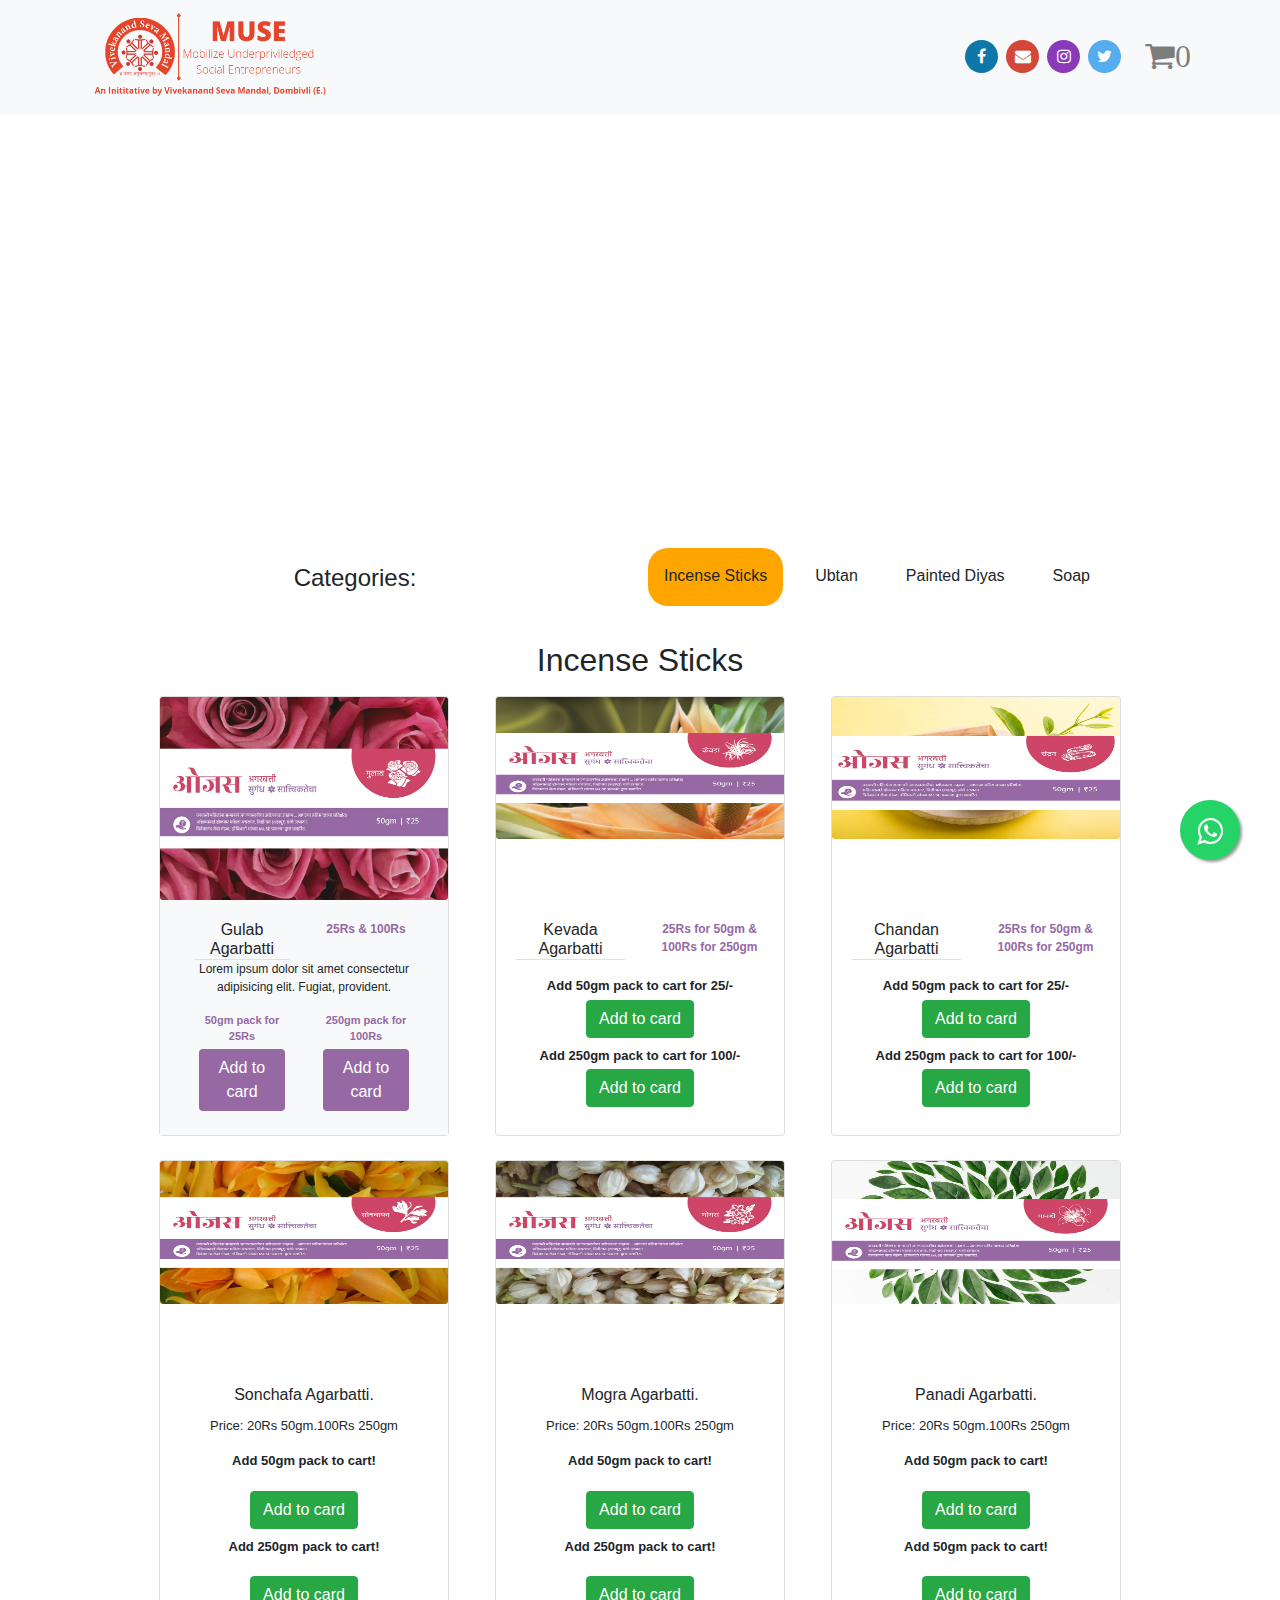
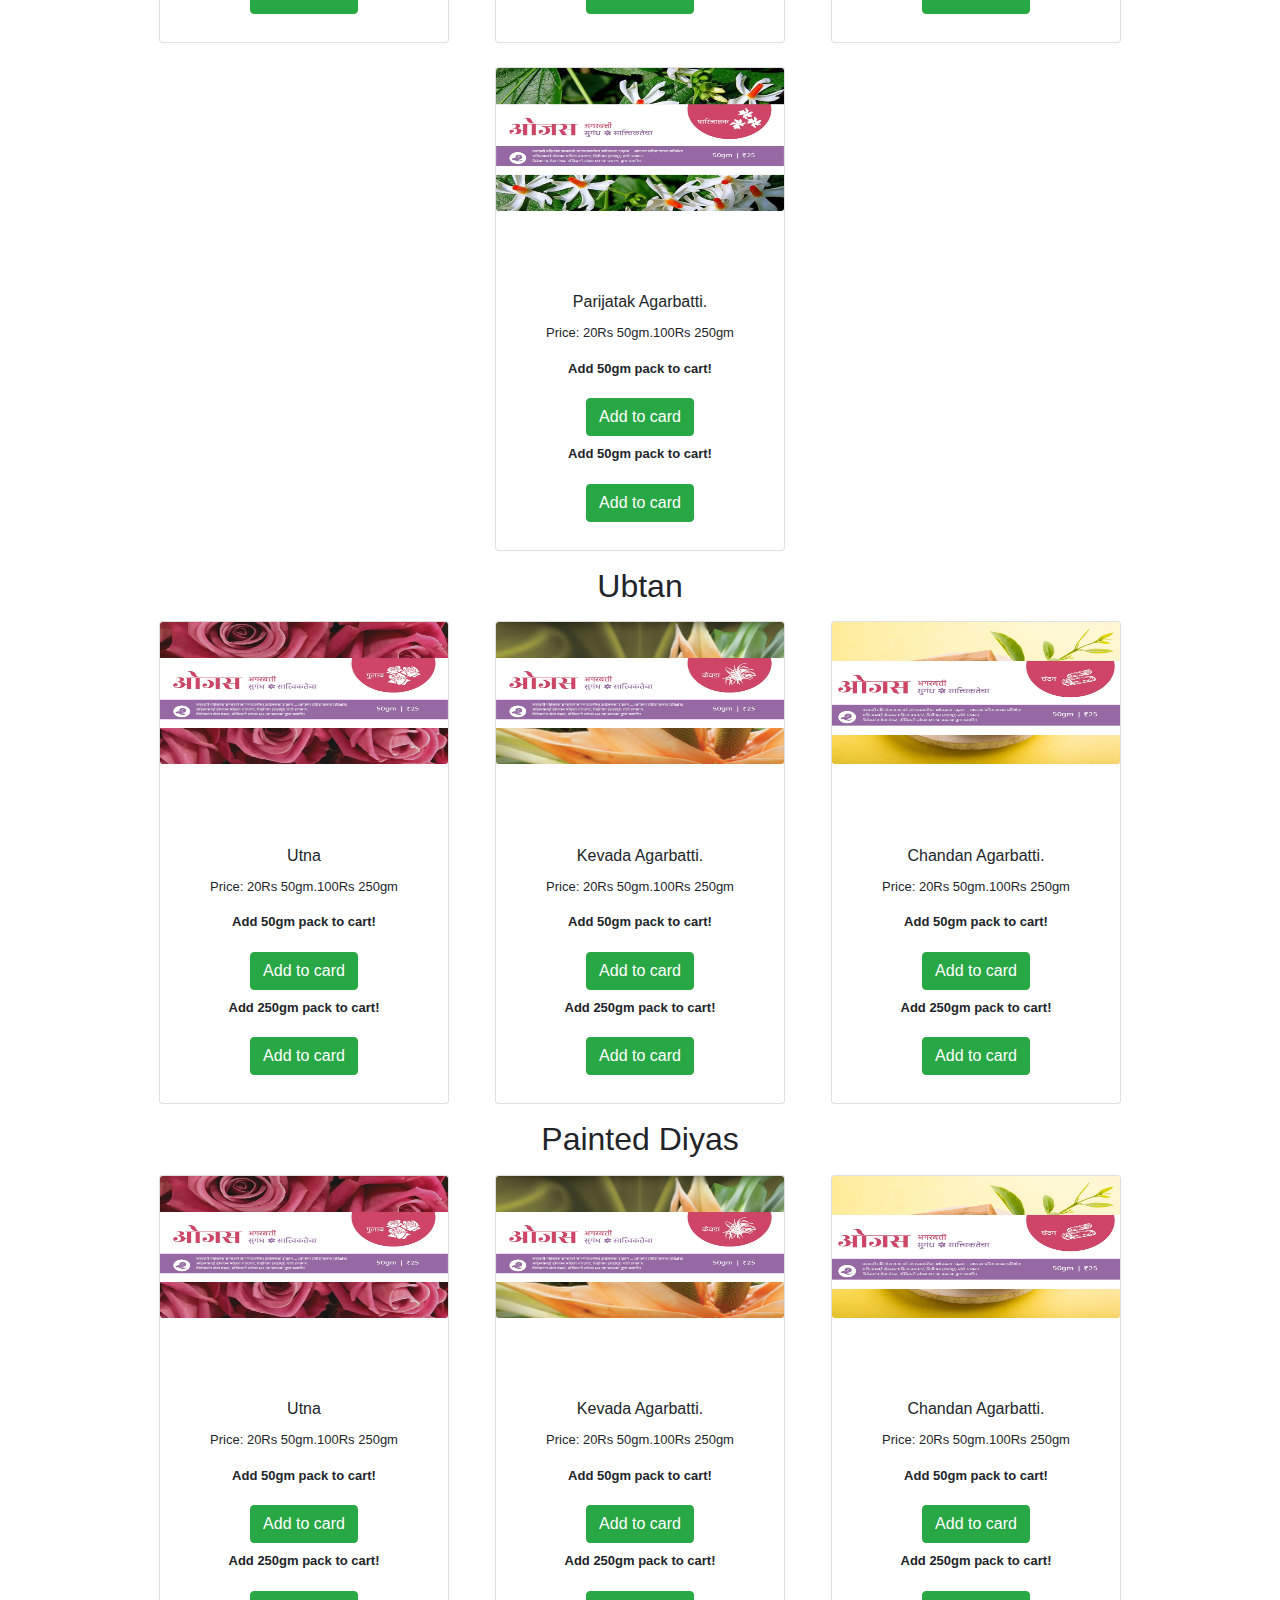
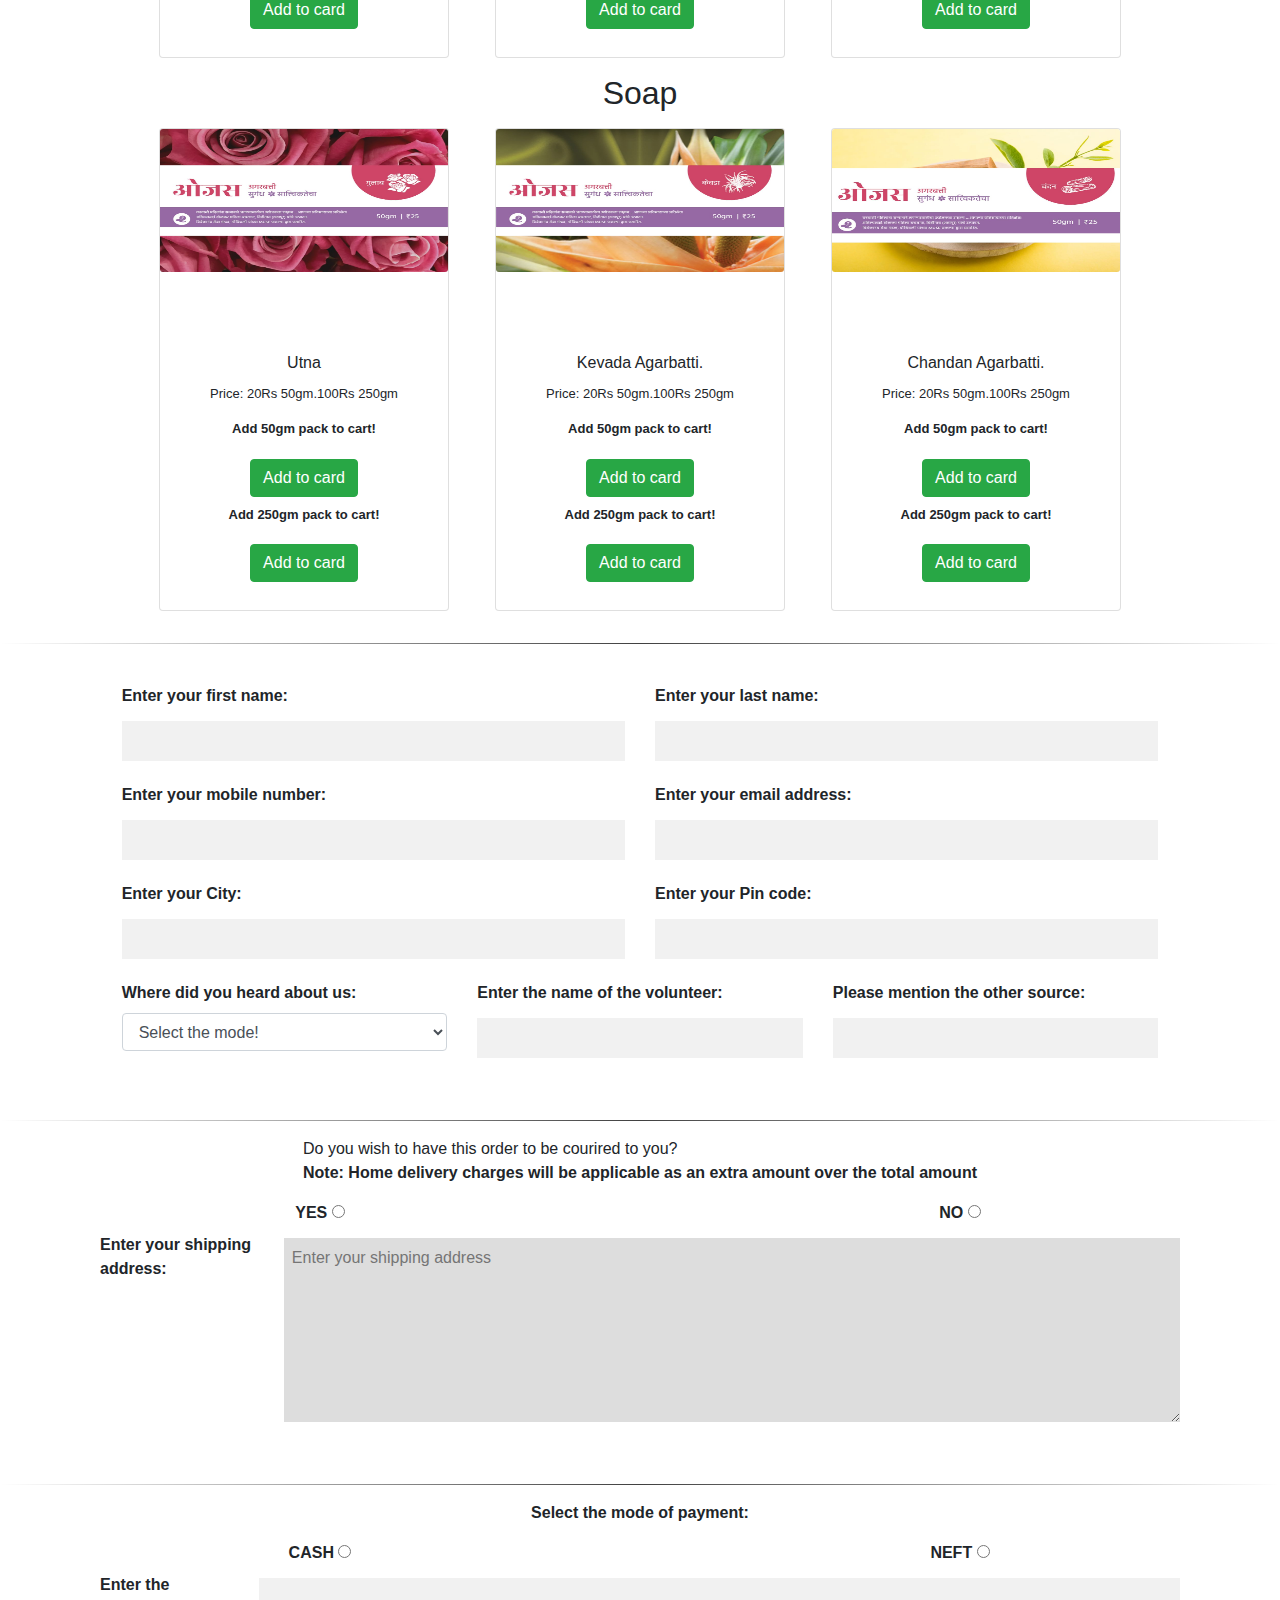
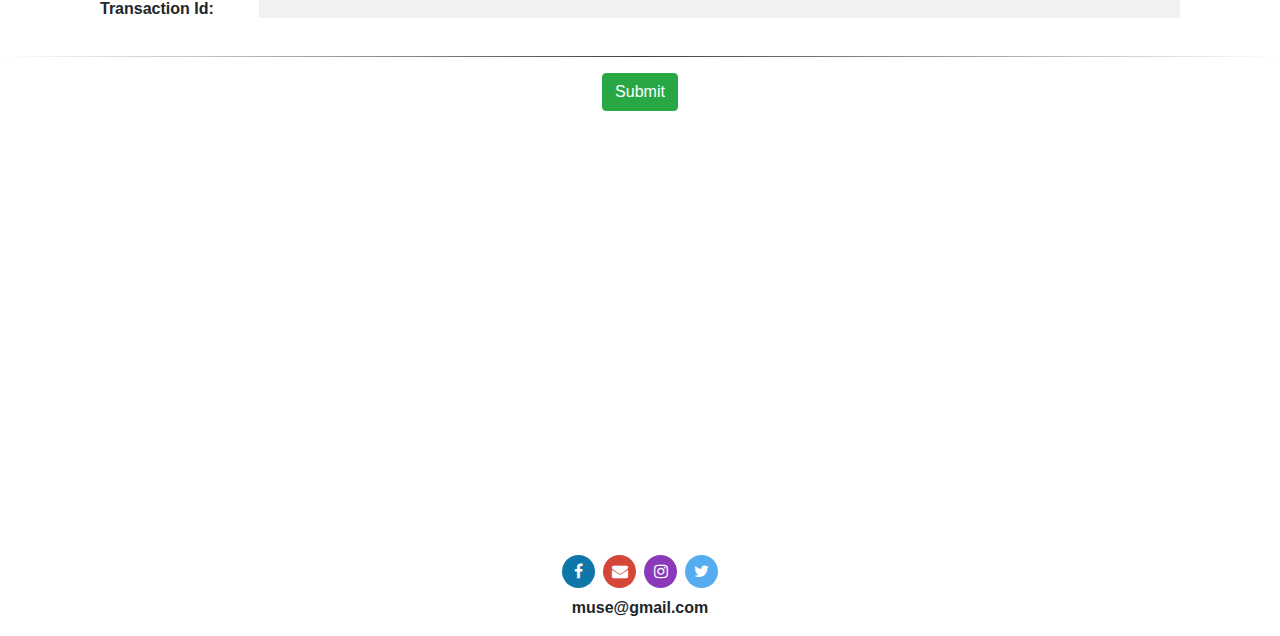
==== commit a7880188: "Form and card style done" ====
--- a/index.html
+++ b/index.html
@@ -1,25 +1,52 @@
 <!DOCTYPE html>
 <html lang="en">
-<head>
-    <meta charset="UTF-8">
-    <meta http-equiv="X-UA-Compatible" content="IE=edge">
-    <meta name="viewport" content="width=device-width, initial-scale=1.0">
+  <head>
+    <meta charset="UTF-8" />
+    <meta http-equiv="X-UA-Compatible" content="IE=edge" />
+    <meta name="viewport" content="width=device-width, initial-scale=1.0" />
     <title>MUSE</title>
     <!--Bootstrap CDN-->
-    <link rel="stylesheet" href="https://stackpath.bootstrapcdn.com/bootstrap/4.3.1/css/bootstrap.min.css" integrity="sha384-ggOyR0iXCbMQv3Xipma34MD+dH/1fQ784/j6cY/iJTQUOhcWr7x9JvoRxT2MZw1T" crossorigin="anonymous">
-    <script src="https://stackpath.bootstrapcdn.com/bootstrap/4.3.1/js/bootstrap.min.js" integrity="sha384-JjSmVgyd0p3pXB1rRibZUAYoIIy6OrQ6VrjIEaFf/nJGzIxFDsf4x0xIM+B07jRM" crossorigin="anonymous"></script>
-    <script src="https://code.jquery.com/jquery-3.2.1.slim.min.js" integrity="sha384-KJ3o2DKtIkvYIK3UENzmM7KCkRr/rE9/Qpg6aAZGJwFDMVNA/GpGFF93hXpG5KkN" crossorigin="anonymous"></script>
-    <script src="https://cdnjs.cloudflare.com/ajax/libs/popper.js/1.12.9/umd/popper.min.js" integrity="sha384-ApNbgh9B+Y1QKtv3Rn7W3mgPxhU9K/ScQsAP7hUibX39j7fakFPskvXusvfa0b4Q" crossorigin="anonymous"></script>
-    <script src="https://maxcdn.bootstrapcdn.com/bootstrap/4.0.0/js/bootstrap.min.js" integrity="sha384-JZR6Spejh4U02d8jOt6vLEHfe/JQGiRRSQQxSfFWpi1MquVdAyjUar5+76PVCmYl" crossorigin="anonymous"></script>
-    <script src="https://code.jquery.com/jquery-3.6.0.js" integrity="sha256-H+K7U5CnXl1h5ywQfKtSj8PCmoN9aaq30gDh27Xc0jk=" crossorigin="anonymous"></script>
-    <link rel="stylesheet" href="https://stackpath.bootstrapcdn.com/font-awesome/4.7.0/css/font-awesome.min.css">
-    
+    <link
+      rel="stylesheet"
+      href="https://stackpath.bootstrapcdn.com/bootstrap/4.3.1/css/bootstrap.min.css"
+      integrity="sha384-ggOyR0iXCbMQv3Xipma34MD+dH/1fQ784/j6cY/iJTQUOhcWr7x9JvoRxT2MZw1T"
+      crossorigin="anonymous"
+    />
+    <script
+      src="https://stackpath.bootstrapcdn.com/bootstrap/4.3.1/js/bootstrap.min.js"
+      integrity="sha384-JjSmVgyd0p3pXB1rRibZUAYoIIy6OrQ6VrjIEaFf/nJGzIxFDsf4x0xIM+B07jRM"
+      crossorigin="anonymous"
+    ></script>
+    <script
+      src="https://code.jquery.com/jquery-3.2.1.slim.min.js"
+      integrity="sha384-KJ3o2DKtIkvYIK3UENzmM7KCkRr/rE9/Qpg6aAZGJwFDMVNA/GpGFF93hXpG5KkN"
+      crossorigin="anonymous"
+    ></script>
+    <script
+      src="https://cdnjs.cloudflare.com/ajax/libs/popper.js/1.12.9/umd/popper.min.js"
+      integrity="sha384-ApNbgh9B+Y1QKtv3Rn7W3mgPxhU9K/ScQsAP7hUibX39j7fakFPskvXusvfa0b4Q"
+      crossorigin="anonymous"
+    ></script>
+    <script
+      src="https://maxcdn.bootstrapcdn.com/bootstrap/4.0.0/js/bootstrap.min.js"
+      integrity="sha384-JZR6Spejh4U02d8jOt6vLEHfe/JQGiRRSQQxSfFWpi1MquVdAyjUar5+76PVCmYl"
+      crossorigin="anonymous"
+    ></script>
+    <script
+      src="https://code.jquery.com/jquery-3.6.0.js"
+      integrity="sha256-H+K7U5CnXl1h5ywQfKtSj8PCmoN9aaq30gDh27Xc0jk="
+      crossorigin="anonymous"
+    ></script>
+    <link
+      rel="stylesheet"
+      href="https://stackpath.bootstrapcdn.com/font-awesome/4.7.0/css/font-awesome.min.css"
+    />
+
     <!--Local Files-->
-    <link rel="stylesheet" href="muse.css">
+    <link rel="stylesheet" href="muse.css" />
     <script src="muse.js"></script>
-    
-</head>
-<body>
+  </head>
+  <body>
     <!--Header-->
     <!-- <nav class="navbar navColor">
 
@@ -39,151 +66,276 @@
         </div>
         
     </nav> -->
-    <nav class="navbar fixed-top navbar-light navbar-expand-lg navbar-template bg-light">
+    <nav
+      class="
+        navbar
+        fixed-top
+        navbar-light navbar-expand-lg navbar-template
+        bg-light
+      "
+    >
       <div class="container">
-
-       <div class="row">
-         <div class="col-sm">
+        <div class="row">
+          <div class="col-sm">
             <a class="navbar-brand" href="index.html">
-              <img class="resp_logo" src="images/FinalLogo.png" class="img-fluid" width="250">
+              <img
+                class="resp_logo"
+                src="images/FinalLogo.png"
+                class="img-fluid"
+                width="250"
+              />
             </a>
-         </div>
-        
-        <!-- <div class="mt-lg-2 col-sm">
+          </div>
+
+          <!-- <div class="mt-lg-2 col-sm">
           <h3 class="mt-1">MUSE</h3>
           <p >Mobilize Underpriviledged Social Entrepreneurs</p>
         </div> -->
-       </div>
-       <div class="d-flex flex-row order-2 order-lg-3">
-           <button class="navbar-toggler" type="button" data-toggle="collapse" data-target="#navbarNavDropdown">
-               <span class="navbar-toggler-icon"></span>
-           </button>
-       </div>
-       <div class="collapse navbar-collapse order-3 order-lg-2" id="navbarNavDropdown">
-           <ul class="navbar-nav ml-auto">
-               <!-- <li class="nav-item"><a class="nav-link main " href="#">About Me</a></li>
+        </div>
+        <div class="d-flex flex-row order-2 order-lg-3">
+          <button
+            class="navbar-toggler"
+            type="button"
+            data-toggle="collapse"
+            data-target="#navbarNavDropdown"
+          >
+            <span class="navbar-toggler-icon"></span>
+          </button>
+        </div>
+        <div
+          class="collapse navbar-collapse order-3 order-lg-2"
+          id="navbarNavDropdown"
+        >
+          <ul class="navbar-nav ml-auto">
+            <!-- <li class="nav-item"><a class="nav-link main " href="#">About Me</a></li>
                <li class="nav-item"><a class="nav-link main" href="#projects">Projects</a></li>
                <li class="nav-item"><a class="nav-link main" href="#gallery">Gallery</a></li>
                <li class="nav-item"><a class="nav-link main" href="#contact">Contact</a></li> -->
-               <ul class="navbar-nav flex-row">
-                <li class="nav-item"><a class="nav-link px-1" href="" target="_blank"><span class="fa fa-facebook icon"></span></a></li>
-                <li class="nav-item"><a class="nav-link px-1" href="" target="_blank"><span class="fa fa-envelope icon" ></span></a></li> 
-                <li class="nav-item"><a class="nav-link px-1" href="" target="_blank"><span class="fa fa-instagram icon" ></span></a></li>
-                <li class="nav-item"><a class="nav-link px-1" href="" target="_blank"><span class="fa fa-twitter icon"></span></a></li>
-                <li class="nav-item ml-3 cart"><a class="nav-link px-1" href="cart.html" name="basket"><span class="fa fa-shopping-cart fa-2x">0</span></a></li>
-              </ul>
-           </ul>
-       </div>
+            <ul class="navbar-nav flex-row">
+              <li class="nav-item">
+                <a class="nav-link px-1" href="" target="_blank"
+                  ><span class="fa fa-facebook icon"></span
+                ></a>
+              </li>
+              <li class="nav-item">
+                <a class="nav-link px-1" href="" target="_blank"
+                  ><span class="fa fa-envelope icon"></span
+                ></a>
+              </li>
+              <li class="nav-item">
+                <a class="nav-link px-1" href="" target="_blank"
+                  ><span class="fa fa-instagram icon"></span
+                ></a>
+              </li>
+              <li class="nav-item">
+                <a class="nav-link px-1" href="" target="_blank"
+                  ><span class="fa fa-twitter icon"></span
+                ></a>
+              </li>
+              <li class="nav-item ml-3 cart">
+                <a class="nav-link px-1" href="cart.html" name="basket"
+                  ><span class="fa fa-shopping-cart fa-2x">0</span></a
+                >
+              </li>
+            </ul>
+          </ul>
+        </div>
       </div>
-     </nav>
-    <br>
-    
+    </nav>
+    <br />
 
     <!--Slider-->
-    <div id="carouselExampleIndicators" class="carousel slide distanceFromTop container-fluid col-lg-10 " data-ride="carousel">
-        <ol class="carousel-indicators">
-          <li data-target="#carouselExampleIndicators" data-slide-to="0" class="active"></li>
-          <li data-target="#carouselExampleIndicators" data-slide-to="1"></li>
-          <li data-target="#carouselExampleIndicators" data-slide-to="2"></li>
-        </ol>
-        <div class="carousel-inner">
-          <div class="carousel-item active">
-            <img class="d-block w-100 respSlider" src="images/muse1.jpg" alt="First slide" >
-          </div>
-          <div class="carousel-item">
-            <img class="d-block w-100 respSlider" src="images/muse4.jpg" alt="Second slide" >
-          </div>
-          <div class="carousel-item">
-            <img class="d-block w-100 respSlider" src="images/2.jpg" alt="Third slide" >
-          </div>
-        </div>
-        <a class="carousel-control-prev" href="#carouselExampleIndicators" role="button" data-slide="prev">
-          <span class="carousel-control-prev-icon" aria-hidden="true"></span>
-          <span class="sr-only">Previous</span>
-        </a>
-        <a class="carousel-control-next" href="#carouselExampleIndicators" role="button" data-slide="next">
-          <span class="carousel-control-next-icon" aria-hidden="true"></span>
-          <span class="sr-only">Next</span>
-        </a>
+    <div
+      id="carouselExampleIndicators"
+      class="carousel slide distanceFromTop container-fluid col-lg-10"
+      data-ride="carousel"
+    >
+      <ol class="carousel-indicators">
+        <li
+          data-target="#carouselExampleIndicators"
+          data-slide-to="0"
+          class="active"
+        ></li>
+        <li data-target="#carouselExampleIndicators" data-slide-to="1"></li>
+        <li data-target="#carouselExampleIndicators" data-slide-to="2"></li>
+      </ol>
+      <div class="carousel-inner">
+        <div class="carousel-item active">
+          <img
+            class="d-block w-100 respSlider"
+            src="images/muse1.jpg"
+            alt="First slide"
+          />
+        </div>
+        <div class="carousel-item">
+          <img
+            class="d-block w-100 respSlider"
+            src="images/muse4.jpg"
+            alt="Second slide"
+          />
+        </div>
+        <div class="carousel-item">
+          <img
+            class="d-block w-100 respSlider"
+            src="images/2.jpg"
+            alt="Third slide"
+          />
+        </div>
+      </div>
+      <a
+        class="carousel-control-prev"
+        href="#carouselExampleIndicators"
+        role="button"
+        data-slide="prev"
+      >
+        <span class="carousel-control-prev-icon" aria-hidden="true"></span>
+        <span class="sr-only">Previous</span>
+      </a>
+      <a
+        class="carousel-control-next"
+        href="#carouselExampleIndicators"
+        role="button"
+        data-slide="next"
+      >
+        <span class="carousel-control-next-icon" aria-hidden="true"></span>
+        <span class="sr-only">Next</span>
+      </a>
     </div>
-    
-    <br>
+
+    <br />
 
     <form>
-    <!--Buttons-->
-    <div class="container">
-      <div class="row">
-      
-        <div class="col d-flex justify-content-center">
-          <h4 class="m-1 p-lg-3 p-md-3 m-lg-2 m-md-2 m-sm-1">Categories:</h4>
-        </div>
-  
-        <div class="col-sm container">
-  
-          <div class="row d-flex justify-content-lg-start justify-content-center">
-            <div class=""> 
-              <a type="button" class="m-2 p-lg-3 p-md-3 m-lg-2 m-md-2 m-sm-1 cool-link active-link" id="agarbatti">Incense Sticks</a>
+      <!--Buttons-->
+      <div class="container">
+        <div class="row">
+          <div class="col d-flex justify-content-center">
+            <h4 class="m-1 p-lg-3 p-md-3 m-lg-2 m-md-2 m-sm-1">Categories:</h4>
+          </div>
+
+          <div class="col-sm container">
+            <div
+              class="row d-flex justify-content-lg-start justify-content-center"
+            >
+              <div class="">
+                <a
+                  type="button"
+                  class="
+                    m-2
+                    p-lg-3 p-md-3
+                    m-lg-2 m-md-2 m-sm-1
+                    cool-link
+                    active-link
+                  "
+                  id="agarbatti"
+                  >Incense Sticks</a
+                >
+              </div>
+
+              <div class="">
+                <a
+                  type="button"
+                  class="m-2 p-lg-3 p-md-3 m-lg-2 m-md-2 m-sm-1 cool-link"
+                  id="utna"
+                  >Ubtan</a
+                >
+              </div>
+
+              <div class="">
+                <a
+                  type="button"
+                  class="m-2 p-lg-3 p-md-3 m-lg-2 m-md-2 m-sm-1 cool-link"
+                  id="diya"
+                  >Painted Diyas</a
+                >
+              </div>
+
+              <div class="">
+                <a
+                  type="button"
+                  class="m-2 p-lg-3 p-md-3 m-lg-2 m-md-2 m-sm-1 cool-link"
+                  id="soap"
+                  >Soap</a
+                >
+              </div>
             </div>
-            
-            <div class="">
-              <a type="button" class="m-2 p-lg-3 p-md-3 m-lg-2 m-md-2 m-sm-1 cool-link" id="utna">Ubtan</a>
-            </div>
-      
-            <div class="">
-              <a type="button" class="m-2 p-lg-3 p-md-3 m-lg-2 m-md-2 m-sm-1 cool-link" id="diya">Painted Diyas</a>
-            </div>
-      
-            <div class="">
-              <a type="button" class="m-2 p-lg-3 p-md-3 m-lg-2 m-md-2 m-sm-1 cool-link" id="soap">Soap</a>
-            </div>
-          </div>
-          
-        </div>
-      
-  
-        
-  
-      
-        <!-- <a href="" class=""><h1>UTNA</h1></a> -->
+          </div>
+
+          <!-- <a href="" class=""><h1>UTNA</h1></a> -->
+        </div>
       </div>
-    </div>
-    
-    <br>
-
-    <!--Agarbatti Section/Cards-->
-    <div id="mainAgarbattiBlock" >
-            <!--Agarbatti row1-->
-            <h2 class="text-center">Incense Sticks</h2>
-            <div class="container-fluid">
-              <div class="row d-flex justify-content-center">
-
-                <div class="mb-3 m-2 col-lg-3 col-md-4">
-                  <div class="card no-gutters">
-                    <div class="col-lg">
-                      <img src="images/gulab.jpeg" class="card-img" alt="..." height="70%" width="100%">
-                    </div>
-                    <div class="col-lg-10 container">
-                      <div class="card-body">
-                        <h6 class="card-title text-center">Gulab Agarbatti.</h6>
-                        <p class="card-text btn-text text-center">Price: 20Rs 50gm.100Rs 250gm</p>
-                                <!--+ - Buttons-->
-                                <div class="m-1">
+
+      <br />
+
+      <!--Agarbatti Section/Cards-->
+      <div id="mainAgarbattiBlock">
+        <!--Agarbatti row1-->
+        <h2 class="text-center">Incense Sticks</h2>
+        <div class="container-fluid">
+          <div class="row d-flex justify-content-center">
+            <div class="mb-3 m-2 col-lg-3 col-md-4">
+              <div class="card no-gutters">
+                <div class="col-lg">
+                  <img
+                    src="images/gulab.jpeg"
+                    class="card-img img-fluid"
+                    alt="..."
+                    height="70%"
+                    width="100%"
+                  />
+                </div>
+                <div class="col-lg-12 container-fluid bg-light">
+                  <div class="card-body">
+                    <!--Card Changed Code-->
+                    <div class="text-center container">
+                      <div class="row">
+                        <div class="text-center col-sm">
+                          <h6 class="text-center title-size m-0 border-bottom">
+                            Gulab Agarbatti
+                          </h6>
+                        </div>
+                        <div class="col-sm m-0">
+                          <p class="text-size fontColor">
+                            <b>25Rs & 100Rs </b>
+                          </p>
+                        </div>
+                      </div>
+                      <p class="text-size">
+                        Lorem ipsum dolor sit amet consectetur adipisicing elit.
+                        Fugiat, provident.
+                      </p>
+                    </div>
+
+                    <div class="container-fluid">
+                      <div class="row text-center">
+                        <div class="col-sm">
+                          <p class="btn-text cartTestSize fontColor m-0">
+                            <b>50gm pack for 25Rs</b>
+                          </p>
+                          <button
+                            type="button"
+                            class="btn m-1 add-cart cartButton"
+                          >
+                            Add to card
+                          </button>
+                        </div>
+                        <div class="col-sm">
+                          <p class="btn-text cartTestSize fontColor m-0">
+                            <b>250gm pack for 100Rs</b>
+                          </p>
+                          <button
+                            type="button"
+                            class="btn m-1 add-cart cartButton"
+                          >
+                            Add to card
+                          </button>
+                        </div>
+                      </div>
+                    </div>
+                    <!--+ - Buttons-->
+                    <!-- <div class="m-1">
                                   <div class="row">
                                       <div class="col-sm">
-                                          <p class="btn-text text-center"><b>Add 50gm pack to cart!</b></p>
-                                          <!-- <div class="input-group">
-                                              <span class="input-group-prepend">
-                                                  <button type="button" class="btn btn-outline-secondary btn-number" disabled="disabled" data-type="minus" data-field="quant[1]">
-                                                      <span class="fa fa-minus"></span>
-                                                  </button>
-                                              </span>
-                                              <input type="text" name="quant[1]" class="form-control input-number" id="gulabAgarbatti50Gm" oninput="cartgulabAgarbatti50Gm.value=gulabAgarbatti50Gm.value" value="0" min="0" max="150">
-                                              <span class="input-group-append">
-                                                  <button type="button" class="btn btn-outline-secondary btn-number" data-type="plus" data-field="quant[1]">
-                                                      <span class="fa fa-plus"></span>
-                                                  </button>
-                                              </span>
-                                          </div> -->
+                                          <p class="btn-text text-center m-0"><b>Add 50gm pack to cart for 25/-</b></p>
                                           <div class="text-center">
                                             <button type="button" class="btn btn-success m-1 add-cart">Add to card</button>
                                           </div>
@@ -194,48 +346,54 @@
                                 <div class="m-1">
                                   <div class="row">
                                       <div class="col-sm">
-                                          <p class="btn-text text-center"><b>Add 250gm pack to cart!</b></p>
-                                          <!-- <div class="input-group">
-                                              <span class="input-group-prepend">
-                                                  <button type="button" class="btn btn-outline-secondary btn-number" disabled="disabled" data-type="minus" data-field="quant[2]">
-                                                      <span class="fa fa-minus"></span>
-                                                  </button>
-                                              </span>
-                                              <input type="text" name="quant[2]" class="form-control input-number" value="0" min="0" max="150">
-                                              <span class="input-group-append">
-                                                  <button type="button" class="btn btn-outline-secondary btn-number" id="gulabAgarbatti250Gm" oninput="cartgulabAgarbatti250Gm.value=gulabAgarbatti250Gm.value" data-type="plus" data-field="quant[2]">
-                                                      <span class="fa fa-plus"></span>
-                                                  </button>
-                                              </span>
-                                          </div> -->
+                                          <p class="btn-text text-center m-0"><b>Add 250gm pack to cart for 100/-</b></p>
                                           <div class="text-center">
                                             <button type="button" class="btn btn-success m-1 add-cart">Add to card</button>
                                           </div>
                                       </div>
                                   </div>
-                                </div>
-
-                      </div>
-                    </div>
+                                </div> -->
                   </div>
                 </div>
-
-
-                <div class="mb-3 m-2 col-lg-3 col-md-4">
-                  <div class="card no-gutters">
-                    <div class="col-lg">
-                      <img src="images/kevada.jpeg" class="card-img" alt="..." height="70%" width="100%">
-                    </div>
-                    <div class="col-lg-10 container">
-                      <div class="card-body">
-                        <h6 class="card-title text-center">Kevada Agarbatti.</h6>
-                        <p class="card-text btn-text text-center">Price: 20Rs 50gm.100Rs 250gm</p>
-                                <!--+ - Buttons-->
-                                <div class="m-1">
-                                  <div class="row">
-                                      <div class="col-sm">
-                                        <p class="btn-text text-center"><b>Add 50gm pack to cart!</b></p>
-                                          <!-- <div class="input-group">
+              </div>
+            </div>
+
+            <div class="mb-3 m-2 col-lg-3 col-md-4">
+              <div class="card no-gutters">
+                <div class="col-lg">
+                  <img
+                    src="images/kevada.jpeg"
+                    class="card-img"
+                    alt="..."
+                    height="70%"
+                    width="100%"
+                  />
+                </div>
+                <div class="col-lg-12 container-fluid">
+                  <div class="card-body">
+                    <!--Card Changed Code-->
+                    <div class="text-center">
+                      <div class="row">
+                        <div class="text-center col-sm">
+                          <h6 class="text-center title-size m-0 border-bottom">
+                            Kevada Agarbatti
+                          </h6>
+                        </div>
+                        <div class="col-sm">
+                          <p class="text-size fontColor">
+                            <b>25Rs for 50gm & 100Rs for 250gm</b>
+                          </p>
+                        </div>
+                      </div>
+                    </div>
+                    <!--+ - Buttons-->
+                    <div class="m-1">
+                      <div class="row">
+                        <div class="col-sm">
+                          <p class="btn-text text-center m-0">
+                            <b>Add 50gm pack to cart for 25/-</b>
+                          </p>
+                          <!-- <div class="input-group">
                                               <span class="input-group-prepend">
                                                   <button type="button" class="btn btn-outline-secondary btn-number" disabled="disabled" data-type="minus" data-field="quant[3]">
                                                       <span class="fa fa-minus"></span>
@@ -248,18 +406,25 @@
                                                   </button>
                                               </span>
                                           </div> -->
-                                          <div class="text-center">
-                                            <button type="button" class="btn btn-success m-1 add-cart">Add to card</button>
-                                          </div>
-                                      </div>
-                                  </div>
-                                </div>
-
-                                <div class="m-1">
-                                  <div class="row">
-                                      <div class="col-sm">
-                                        <p class="btn-text text-center"><b>Add 250gm pack to cart!</b></p>
-                                          <!-- <div class="input-group">
+                          <div class="text-center">
+                            <button
+                              type="button"
+                              class="btn btn-success m-1 add-cart"
+                            >
+                              Add to card
+                            </button>
+                          </div>
+                        </div>
+                      </div>
+                    </div>
+
+                    <div class="m-1">
+                      <div class="row">
+                        <div class="col-sm">
+                          <p class="btn-text text-center m-0">
+                            <b>Add 250gm pack to cart for 100/-</b>
+                          </p>
+                          <!-- <div class="input-group">
                                               <span class="input-group-prepend">
                                                   <button type="button" class="btn btn-outline-secondary btn-number" disabled="disabled" data-type="minus" data-field="quant[4]">
                                                       <span class="fa fa-minus"></span>
@@ -272,33 +437,58 @@
                                                   </button>
                                               </span>
                                           </div> -->
-                                          <div class="text-center">
-                                            <button type="button" class="btn btn-success m-1 add-cart">Add to card</button>
-                                          </div>
-                                      </div>
-                                  </div>
-                                </div>
-
+                          <div class="text-center">
+                            <button
+                              type="button"
+                              class="btn btn-success m-1 add-cart"
+                            >
+                              Add to card
+                            </button>
+                          </div>
+                        </div>
                       </div>
                     </div>
                   </div>
                 </div>
-
-                <div class="mb-3 m-2 col-lg-3 col-md-4">
-                  <div class="card no-gutters">
-                    <div class="col-lg">
-                      <img src="images/chandan.jpeg" class="card-img" alt="..." height="70%" width="100%">
-                    </div>
-                    <div class="col-lg-10 container">
-                      <div class="card-body">
-                        <h6 class="card-title text-center">Chandan Agarbatti.</h6>
-                        <p class="card-text btn-text text-center">Price: 20Rs 50gm.100Rs 250gm</p>
-                                <!--+ - Buttons-->
-                                <div class="m-1">
-                                  <div class="row">
-                                      <div class="col-sm">
-                                        <p class="btn-text text-center"><b>Add 50gm pack to cart!</b></p>
-                                          <!-- <div class="input-group">
+              </div>
+            </div>
+
+            <div class="mb-3 m-2 col-lg-3 col-md-4">
+              <div class="card no-gutters">
+                <div class="col-lg">
+                  <img
+                    src="images/chandan.jpeg"
+                    class="card-img"
+                    alt="..."
+                    height="70%"
+                    width="100%"
+                  />
+                </div>
+                <div class="col-lg-12 container-fluid">
+                  <div class="card-body">
+                    <!--Card Changed Code-->
+                    <div class="text-center">
+                      <div class="row">
+                        <div class="text-center col-sm">
+                          <h6 class="text-center title-size m-0 border-bottom">
+                            Chandan Agarbatti
+                          </h6>
+                        </div>
+                        <div class="col-sm">
+                          <p class="text-size fontColor">
+                            <b>25Rs for 50gm & 100Rs for 250gm</b>
+                          </p>
+                        </div>
+                      </div>
+                    </div>
+                    <!--+ - Buttons-->
+                    <div class="m-1">
+                      <div class="row">
+                        <div class="col-sm">
+                          <p class="btn-text text-center m-0">
+                            <b>Add 50gm pack to cart for 25/-</b>
+                          </p>
+                          <!-- <div class="input-group">
                                               <span class="input-group-prepend">
                                                   <button type="button" class="btn btn-outline-secondary btn-number" disabled="disabled" data-type="minus" data-field="quant[5]">
                                                       <span class="fa fa-minus"></span>
@@ -311,18 +501,25 @@
                                                   </button>
                                               </span>
                                           </div> -->
-                                          <div class="text-center">
-                                            <button type="button" class="btn btn-success m-1 add-cart">Add to card</button>
-                                          </div>
-                                      </div>
-                                  </div>
-                                </div>
-
-                                <div class="m-1">
-                                  <div class="row">
-                                      <div class="col-sm">
-                                        <p class="btn-text text-center"><b>Add 250gm pack to cart!</b></p>
-                                          <!-- <div class="input-group">
+                          <div class="text-center">
+                            <button
+                              type="button"
+                              class="btn btn-success m-1 add-cart"
+                            >
+                              Add to card
+                            </button>
+                          </div>
+                        </div>
+                      </div>
+                    </div>
+
+                    <div class="m-1">
+                      <div class="row">
+                        <div class="col-sm">
+                          <p class="btn-text text-center m-0">
+                            <b>Add 250gm pack to cart for 100/-</b>
+                          </p>
+                          <!-- <div class="input-group">
                                               <span class="input-group-prepend">
                                                   <button type="button" class="btn btn-outline-secondary btn-number" disabled="disabled" data-type="minus" data-field="quant[6]">
                                                       <span class="fa fa-minus"></span>
@@ -335,41 +532,53 @@
                                                   </button>
                                               </span>
                                           </div> -->
-                                          <div class="text-center">
-                                            <button type="button" class="btn btn-success m-1 add-cart">Add to card</button>
-                                          </div>
-                                      </div>
-                                  </div>
-                                </div>
-
+                          <div class="text-center">
+                            <button
+                              type="button"
+                              class="btn btn-success m-1 add-cart"
+                            >
+                              Add to card
+                            </button>
+                          </div>
+                        </div>
                       </div>
                     </div>
                   </div>
                 </div>
-              
+              </div>
             </div>
-            </div>
-
-            <!--Agarbatti row2-->
-          
-            <div class="container-fluid">
-              <div class="row d-flex justify-content-center">
-
-                <div class="mb-3 m-2 col-lg-3 col-md-4">
-                  <div class="card no-gutters">
-                    <div class="col-lg">
-                      <img src="images/sonchafa.jpeg" class="card-img" alt="..." height="70%" width="100%">
-                    </div>
-                    <div class="col-lg-10 container">
-                      <div class="card-body">
-                        <h6 class="card-title text-center">Sonchafa Agarbatti.</h6>
-                        <p class="card-text btn-text text-center">Price: 20Rs 50gm.100Rs 250gm</p>
-                                <!--+ - Buttons-->
-                                <div class="m-1">
-                                  <div class="row">
-                                      <div class="col-sm">
-                                        <p class="btn-text text-center"><b>Add 50gm pack to cart!</b></p>
-                                          <!-- <div class="input-group">
+          </div>
+        </div>
+
+        <!--Agarbatti row2-->
+
+        <div class="container-fluid">
+          <div class="row d-flex justify-content-center">
+            <div class="mb-3 m-2 col-lg-3 col-md-4">
+              <div class="card no-gutters">
+                <div class="col-lg">
+                  <img
+                    src="images/sonchafa.jpeg"
+                    class="card-img"
+                    alt="..."
+                    height="70%"
+                    width="100%"
+                  />
+                </div>
+                <div class="col-lg-10 container">
+                  <div class="card-body">
+                    <h6 class="card-title text-center">Sonchafa Agarbatti.</h6>
+                    <p class="card-text btn-text text-center">
+                      Price: 20Rs 50gm.100Rs 250gm
+                    </p>
+                    <!--+ - Buttons-->
+                    <div class="m-1">
+                      <div class="row">
+                        <div class="col-sm">
+                          <p class="btn-text text-center">
+                            <b>Add 50gm pack to cart!</b>
+                          </p>
+                          <!-- <div class="input-group">
                                               <span class="input-group-prepend">
                                                   <button type="button" class="btn btn-outline-secondary btn-number" disabled="disabled" data-type="minus" data-field="quant[7]">
                                                       <span class="fa fa-minus"></span>
@@ -382,18 +591,25 @@
                                                   </button>
                                               </span>
                                           </div> -->
-                                          <div class="text-center">
-                                            <button type="button" class="btn btn-success m-1 add-cart">Add to card</button>
-                                          </div>
-                                      </div>
-                                  </div>
-                                </div>
-
-                                <div class="m-1">
-                                  <div class="row">
-                                      <div class="col-sm">
-                                        <p class="btn-text text-center"><b>Add 250gm pack to cart!</b></p>
-                                          <!-- <div class="input-group">
+                          <div class="text-center">
+                            <button
+                              type="button"
+                              class="btn btn-success m-1 add-cart"
+                            >
+                              Add to card
+                            </button>
+                          </div>
+                        </div>
+                      </div>
+                    </div>
+
+                    <div class="m-1">
+                      <div class="row">
+                        <div class="col-sm">
+                          <p class="btn-text text-center">
+                            <b>Add 250gm pack to cart!</b>
+                          </p>
+                          <!-- <div class="input-group">
                                               <span class="input-group-prepend">
                                                   <button type="button" class="btn btn-outline-secondary btn-number" disabled="disabled" data-type="minus" data-field="quant[8]">
                                                       <span class="fa fa-minus"></span>
@@ -406,34 +622,47 @@
                                                   </button>
                                               </span>
                                           </div> -->
-                                          <div class="text-center">
-                                            <button type="button" class="btn btn-success m-1 add-cart">Add to card</button>
-                                          </div>
-                                      </div>
-                                  </div>
-                                </div>
-
+                          <div class="text-center">
+                            <button
+                              type="button"
+                              class="btn btn-success m-1 add-cart"
+                            >
+                              Add to card
+                            </button>
+                          </div>
+                        </div>
                       </div>
                     </div>
                   </div>
                 </div>
-
-
-                <div class="mb-3 m-2 col-lg-3 col-md-4">
-                  <div class="card no-gutters">
-                    <div class="col-lg">
-                      <img src="images/mogra.jpeg" class="card-img" alt="..." height="70%" width="100%">
-                    </div>
-                    <div class="col-lg-10 container">
-                      <div class="card-body">
-                        <h6 class="card-title text-center">Mogra Agarbatti.</h6>
-                        <p class="card-text btn-text text-center">Price: 20Rs 50gm.100Rs 250gm</p>
-                                <!--+ - Buttons-->
-                                <div class="m-1">
-                                  <div class="row">
-                                      <div class="col-sm">
-                                        <p class="btn-text text-center"><b>Add 50gm pack to cart!</b></p>
-                                          <!-- <div class="input-group">
+              </div>
+            </div>
+
+            <div class="mb-3 m-2 col-lg-3 col-md-4">
+              <div class="card no-gutters">
+                <div class="col-lg">
+                  <img
+                    src="images/mogra.jpeg"
+                    class="card-img"
+                    alt="..."
+                    height="70%"
+                    width="100%"
+                  />
+                </div>
+                <div class="col-lg-10 container">
+                  <div class="card-body">
+                    <h6 class="card-title text-center">Mogra Agarbatti.</h6>
+                    <p class="card-text btn-text text-center">
+                      Price: 20Rs 50gm.100Rs 250gm
+                    </p>
+                    <!--+ - Buttons-->
+                    <div class="m-1">
+                      <div class="row">
+                        <div class="col-sm">
+                          <p class="btn-text text-center">
+                            <b>Add 50gm pack to cart!</b>
+                          </p>
+                          <!-- <div class="input-group">
                                               <span class="input-group-prepend">
                                                   <button type="button" class="btn btn-outline-secondary btn-number" disabled="disabled" data-type="minus" data-field="quant[9]">
                                                       <span class="fa fa-minus"></span>
@@ -446,18 +675,25 @@
                                                   </button>
                                               </span>
                                           </div> -->
-                                          <div class="text-center">
-                                            <button type="button" class="btn btn-success m-1 add-cart">Add to card</button>
-                                          </div>
-                                      </div>
-                                  </div>
-                                </div>
-
-                                <div class="m-1">
-                                  <div class="row">
-                                      <div class="col-sm">
-                                        <p class="btn-text text-center"><b>Add 250gm pack to cart!</b></p>
-                                          <!-- <div class="input-group">
+                          <div class="text-center">
+                            <button
+                              type="button"
+                              class="btn btn-success m-1 add-cart"
+                            >
+                              Add to card
+                            </button>
+                          </div>
+                        </div>
+                      </div>
+                    </div>
+
+                    <div class="m-1">
+                      <div class="row">
+                        <div class="col-sm">
+                          <p class="btn-text text-center">
+                            <b>Add 250gm pack to cart!</b>
+                          </p>
+                          <!-- <div class="input-group">
                                               <span class="input-group-prepend">
                                                   <button type="button" class="btn btn-outline-secondary btn-number" disabled="disabled" data-type="minus" data-field="quant[10]">
                                                       <span class="fa fa-minus"></span>
@@ -470,33 +706,47 @@
                                                   </button>
                                               </span>
                                           </div> -->
-                                          <div class="text-center">
-                                            <button type="button" class="btn btn-success m-1 add-cart">Add to card</button>
-                                          </div>
-                                      </div>
-                                  </div>
-                                </div>
-
+                          <div class="text-center">
+                            <button
+                              type="button"
+                              class="btn btn-success m-1 add-cart"
+                            >
+                              Add to card
+                            </button>
+                          </div>
+                        </div>
                       </div>
                     </div>
                   </div>
                 </div>
-
-                <div class="mb-3 m-2 col-lg-3 col-md-4">
-                  <div class="card no-gutters">
-                    <div class="col-lg">
-                      <img src="images/panadi.jpeg" class="card-img" alt="..." height="70%" width="100%">
-                    </div>
-                    <div class="col-lg-10 container">
-                      <div class="card-body">
-                        <h6 class="card-title text-center">Panadi Agarbatti.</h6>
-                        <p class="card-text btn-text text-center">Price: 20Rs 50gm.100Rs 250gm</p>
-                                <!--+ - Buttons-->
-                                <div class="m-1">
-                                  <div class="row">
-                                      <div class="col-sm">
-                                        <p class="btn-text text-center"><b>Add 50gm pack to cart!</b></p>
-                                          <!-- <div class="input-group">
+              </div>
+            </div>
+
+            <div class="mb-3 m-2 col-lg-3 col-md-4">
+              <div class="card no-gutters">
+                <div class="col-lg">
+                  <img
+                    src="images/panadi.jpeg"
+                    class="card-img"
+                    alt="..."
+                    height="70%"
+                    width="100%"
+                  />
+                </div>
+                <div class="col-lg-10 container">
+                  <div class="card-body">
+                    <h6 class="card-title text-center">Panadi Agarbatti.</h6>
+                    <p class="card-text btn-text text-center">
+                      Price: 20Rs 50gm.100Rs 250gm
+                    </p>
+                    <!--+ - Buttons-->
+                    <div class="m-1">
+                      <div class="row">
+                        <div class="col-sm">
+                          <p class="btn-text text-center">
+                            <b>Add 50gm pack to cart!</b>
+                          </p>
+                          <!-- <div class="input-group">
                                               <span class="input-group-prepend">
                                                   <button type="button" class="btn btn-outline-secondary btn-number" disabled="disabled" data-type="minus" data-field="quant[11]">
                                                       <span class="fa fa-minus"></span>
@@ -509,18 +759,25 @@
                                                   </button>
                                               </span>
                                           </div> -->
-                                          <div class="text-center">
-                                            <button type="button" class="btn btn-success m-1 add-cart">Add to card</button>
-                                          </div>
-                                      </div>
-                                  </div>
-                                </div>
-
-                                <div class="m-1">
-                                  <div class="row">
-                                      <div class="col-sm">
-                                        <p class="btn-text text-center"><b>Add 50gm pack to cart!</b></p>
-                                          <!-- <div class="input-group">
+                          <div class="text-center">
+                            <button
+                              type="button"
+                              class="btn btn-success m-1 add-cart"
+                            >
+                              Add to card
+                            </button>
+                          </div>
+                        </div>
+                      </div>
+                    </div>
+
+                    <div class="m-1">
+                      <div class="row">
+                        <div class="col-sm">
+                          <p class="btn-text text-center">
+                            <b>Add 50gm pack to cart!</b>
+                          </p>
+                          <!-- <div class="input-group">
                                               <span class="input-group-prepend">
                                                   <button type="button" class="btn btn-outline-secondary btn-number" disabled="disabled" data-type="minus" data-field="quant[12]">
                                                       <span class="fa fa-minus"></span>
@@ -533,40 +790,52 @@
                                                   </button>
                                               </span>
                                           </div> -->
-                                          <div class="text-center">
-                                            <button type="button" class="btn btn-success m-1 add-cart">Add to card</button>
-                                          </div>
-                                      </div>
-                                  </div>
-                                </div>
-
+                          <div class="text-center">
+                            <button
+                              type="button"
+                              class="btn btn-success m-1 add-cart"
+                            >
+                              Add to card
+                            </button>
+                          </div>
+                        </div>
                       </div>
                     </div>
                   </div>
                 </div>
-              
+              </div>
             </div>
-            </div>
-
-            <!--Agarbatti row 3-->
-            <div class="container-fluid">
-              <div class="row d-flex justify-content-center">
-
-                <div class="mb-3 m-2 col-lg-3 col-md-4">
-                  <div class="card no-gutters">
-                    <div class="col-lg">
-                      <img src="images/parijatak.jpeg" class="card-img" alt="..." height="70%" width="100%">
-                    </div>
-                    <div class="col-lg-10 container">
-                      <div class="card-body">
-                        <h6 class="card-title text-center">Parijatak Agarbatti.</h6>
-                        <p class="card-text btn-text text-center">Price: 20Rs 50gm.100Rs 250gm</p>
-                                <!--+ - Buttons-->
-                                <div class="m-1">
-                                  <div class="row">
-                                      <div class="col-sm">
-                                        <p class="btn-text text-center"><b>Add 50gm pack to cart!</b></p>
-                                          <!-- <div class="input-group">
+          </div>
+        </div>
+
+        <!--Agarbatti row 3-->
+        <div class="container-fluid">
+          <div class="row d-flex justify-content-center">
+            <div class="mb-3 m-2 col-lg-3 col-md-4">
+              <div class="card no-gutters">
+                <div class="col-lg">
+                  <img
+                    src="images/parijatak.jpeg"
+                    class="card-img"
+                    alt="..."
+                    height="70%"
+                    width="100%"
+                  />
+                </div>
+                <div class="col-lg-10 container">
+                  <div class="card-body">
+                    <h6 class="card-title text-center">Parijatak Agarbatti.</h6>
+                    <p class="card-text btn-text text-center">
+                      Price: 20Rs 50gm.100Rs 250gm
+                    </p>
+                    <!--+ - Buttons-->
+                    <div class="m-1">
+                      <div class="row">
+                        <div class="col-sm">
+                          <p class="btn-text text-center">
+                            <b>Add 50gm pack to cart!</b>
+                          </p>
+                          <!-- <div class="input-group">
                                               <span class="input-group-prepend">
                                                   <button type="button" class="btn btn-outline-secondary btn-number" disabled="disabled" data-type="minus" data-field="quant[13]">
                                                       <span class="fa fa-minus"></span>
@@ -579,18 +848,25 @@
                                                   </button>
                                               </span>
                                           </div> -->
-                                          <div class="text-center">
-                                            <button type="button" class="btn btn-success m-1 add-cart">Add to card</button>
-                                          </div>
-                                      </div>
-                                  </div>
-                                </div>
-
-                                <div class="m-1">
-                                  <div class="row">
-                                      <div class="col-sm">
-                                        <p class="btn-text text-center"><b>Add 50gm pack to cart!</b></p>
-                                          <!-- <div class="input-group">
+                          <div class="text-center">
+                            <button
+                              type="button"
+                              class="btn btn-success m-1 add-cart"
+                            >
+                              Add to card
+                            </button>
+                          </div>
+                        </div>
+                      </div>
+                    </div>
+
+                    <div class="m-1">
+                      <div class="row">
+                        <div class="col-sm">
+                          <p class="btn-text text-center">
+                            <b>Add 50gm pack to cart!</b>
+                          </p>
+                          <!-- <div class="input-group">
                                               <span class="input-group-prepend">
                                                   <button type="button" class="btn btn-outline-secondary btn-number" disabled="disabled" data-type="minus" data-field="quant[14]">
                                                       <span class="fa fa-minus"></span>
@@ -603,46 +879,55 @@
                                                   </button>
                                               </span>
                                           </div> -->
-                                          <div class="text-center">
-                                            <button type="button" class="btn btn-success m-1 add-cart">Add to card</button>
-                                          </div>
-                                      </div>
-                                  </div>
-                                </div>
-
+                          <div class="text-center">
+                            <button
+                              type="button"
+                              class="btn btn-success m-1 add-cart"
+                            >
+                              Add to card
+                            </button>
+                          </div>
+                        </div>
                       </div>
                     </div>
                   </div>
                 </div>
-    
+              </div>
             </div>
-            </div>
-
-    </div>
-
-    
-    <!--Utna Main Section Block-->
-    <div id="mainUtnaBlock">
-      
-      <h2 class="text-center">Ubtan</h2>
-      <div class="container-fluid">
-              <div class="row d-flex justify-content-center">
-
-                <div class="mb-3 m-2 col-lg-3 col-md-4">
-                  <div class="card no-gutters">
-                    <div class="col-lg">
-                      <img src="images/gulab.jpeg" class="card-img" alt="..." height="70%" width="100%">
-                    </div>
-                    <div class="col-lg-10 container">
-                      <div class="card-body">
-                        <h6 class="card-title text-center">Utna</h6>
-                        <p class="card-text btn-text text-center">Price: 20Rs 50gm.100Rs 250gm</p>
-                                <!--+ - Buttons-->
-                                <div class="m-1">
-                                  <div class="row">
-                                      <div class="col-sm">
-                                        <p class="btn-text text-center"><b>Add 50gm pack to cart!</b></p>
-                                          <!-- <div class="input-group">
+          </div>
+        </div>
+      </div>
+
+      <!--Utna Main Section Block-->
+      <div id="mainUtnaBlock">
+        <h2 class="text-center">Ubtan</h2>
+        <div class="container-fluid">
+          <div class="row d-flex justify-content-center">
+            <div class="mb-3 m-2 col-lg-3 col-md-4">
+              <div class="card no-gutters">
+                <div class="col-lg">
+                  <img
+                    src="images/gulab.jpeg"
+                    class="card-img"
+                    alt="..."
+                    height="70%"
+                    width="100%"
+                  />
+                </div>
+                <div class="col-lg-10 container">
+                  <div class="card-body">
+                    <h6 class="card-title text-center">Utna</h6>
+                    <p class="card-text btn-text text-center">
+                      Price: 20Rs 50gm.100Rs 250gm
+                    </p>
+                    <!--+ - Buttons-->
+                    <div class="m-1">
+                      <div class="row">
+                        <div class="col-sm">
+                          <p class="btn-text text-center">
+                            <b>Add 50gm pack to cart!</b>
+                          </p>
+                          <!-- <div class="input-group">
                                               <span class="input-group-prepend">
                                                   <button type="button" class="btn btn-outline-secondary btn-number" disabled="disabled" data-type="minus" data-field="quant[1]">
                                                       <span class="fa fa-minus"></span>
@@ -655,18 +940,25 @@
                                                   </button>
                                               </span>
                                           </div> -->
-                                          <div class="text-center">
-                                            <button type="button" class="btn btn-success m-1 add-cart">Add to card</button>
-                                          </div>
-                                      </div>
-                                  </div>
-                                </div>
-
-                                <div class="m-1">
-                                  <div class="row">
-                                      <div class="col-sm">
-                                        <p class="btn-text text-center"><b>Add 250gm pack to cart!</b></p>
-                                          <!-- <div class="input-group">
+                          <div class="text-center">
+                            <button
+                              type="button"
+                              class="btn btn-success m-1 add-cart"
+                            >
+                              Add to card
+                            </button>
+                          </div>
+                        </div>
+                      </div>
+                    </div>
+
+                    <div class="m-1">
+                      <div class="row">
+                        <div class="col-sm">
+                          <p class="btn-text text-center">
+                            <b>Add 250gm pack to cart!</b>
+                          </p>
+                          <!-- <div class="input-group">
                                               <span class="input-group-prepend">
                                                   <button type="button" class="btn btn-outline-secondary btn-number" disabled="disabled" data-type="minus" data-field="quant[2]">
                                                       <span class="fa fa-minus"></span>
@@ -679,34 +971,47 @@
                                                   </button>
                                               </span>
                                           </div> -->
-                                          <div class="text-center">
-                                            <button type="button" class="btn btn-success m-1 add-cart">Add to card</button>
-                                          </div>
-                                      </div>
-                                  </div>
-                                </div>
-
+                          <div class="text-center">
+                            <button
+                              type="button"
+                              class="btn btn-success m-1 add-cart"
+                            >
+                              Add to card
+                            </button>
+                          </div>
+                        </div>
                       </div>
                     </div>
                   </div>
                 </div>
-
-
-                <div class="mb-3 m-2 col-lg-3 col-md-4">
-                  <div class="card no-gutters">
-                    <div class="col-lg">
-                      <img src="images/kevada.jpeg" class="card-img" alt="..." height="70%" width="100%">
-                    </div>
-                    <div class="col-lg-10 container">
-                      <div class="card-body">
-                        <h6 class="card-title text-center">Kevada Agarbatti.</h6>
-                        <p class="card-text btn-text text-center">Price: 20Rs 50gm.100Rs 250gm</p>
-                                <!--+ - Buttons-->
-                                <div class="m-1">
-                                  <div class="row">
-                                      <div class="col-sm">
-                                        <p class="btn-text text-center"><b>Add 50gm pack to cart!</b></p>
-                                          <!-- <div class="input-group">
+              </div>
+            </div>
+
+            <div class="mb-3 m-2 col-lg-3 col-md-4">
+              <div class="card no-gutters">
+                <div class="col-lg">
+                  <img
+                    src="images/kevada.jpeg"
+                    class="card-img"
+                    alt="..."
+                    height="70%"
+                    width="100%"
+                  />
+                </div>
+                <div class="col-lg-10 container">
+                  <div class="card-body">
+                    <h6 class="card-title text-center">Kevada Agarbatti.</h6>
+                    <p class="card-text btn-text text-center">
+                      Price: 20Rs 50gm.100Rs 250gm
+                    </p>
+                    <!--+ - Buttons-->
+                    <div class="m-1">
+                      <div class="row">
+                        <div class="col-sm">
+                          <p class="btn-text text-center">
+                            <b>Add 50gm pack to cart!</b>
+                          </p>
+                          <!-- <div class="input-group">
                                               <span class="input-group-prepend">
                                                   <button type="button" class="btn btn-outline-secondary btn-number" disabled="disabled" data-type="minus" data-field="quant[3]">
                                                       <span class="fa fa-minus"></span>
@@ -719,18 +1024,25 @@
                                                   </button>
                                               </span>
                                           </div> -->
-                                          <div class="text-center">
-                                            <button type="button" class="btn btn-success m-1 add-cart">Add to card</button>
-                                          </div>
-                                      </div>
-                                  </div>
-                                </div>
-
-                                <div class="m-1">
-                                  <div class="row">
-                                      <div class="col-sm">
-                                        <p class="btn-text text-center"><b>Add 250gm pack to cart!</b></p>
-                                          <!-- <div class="input-group">
+                          <div class="text-center">
+                            <button
+                              type="button"
+                              class="btn btn-success m-1 add-cart"
+                            >
+                              Add to card
+                            </button>
+                          </div>
+                        </div>
+                      </div>
+                    </div>
+
+                    <div class="m-1">
+                      <div class="row">
+                        <div class="col-sm">
+                          <p class="btn-text text-center">
+                            <b>Add 250gm pack to cart!</b>
+                          </p>
+                          <!-- <div class="input-group">
                                               <span class="input-group-prepend">
                                                   <button type="button" class="btn btn-outline-secondary btn-number" disabled="disabled" data-type="minus" data-field="quant[4]">
                                                       <span class="fa fa-minus"></span>
@@ -743,33 +1055,47 @@
                                                   </button>
                                               </span>
                                           </div> -->
-                                          <div class="text-center">
-                                            <button type="button" class="btn btn-success m-1 add-cart">Add to card</button>
-                                          </div>
-                                      </div>
-                                  </div>
-                                </div>
-
+                          <div class="text-center">
+                            <button
+                              type="button"
+                              class="btn btn-success m-1 add-cart"
+                            >
+                              Add to card
+                            </button>
+                          </div>
+                        </div>
                       </div>
                     </div>
                   </div>
                 </div>
-
-                <div class="mb-3 m-2 col-lg-3 col-md-4">
-                  <div class="card no-gutters">
-                    <div class="col-lg">
-                      <img src="images/chandan.jpeg" class="card-img" alt="..." height="70%" width="100%">
-                    </div>
-                    <div class="col-lg-10 container">
-                      <div class="card-body">
-                        <h6 class="card-title text-center">Chandan Agarbatti.</h6>
-                        <p class="card-text btn-text text-center">Price: 20Rs 50gm.100Rs 250gm</p>
-                                <!--+ - Buttons-->
-                                <div class="m-1">
-                                  <div class="row">
-                                      <div class="col-sm">
-                                        <p class="btn-text text-center"><b>Add 50gm pack to cart!</b></p>
-                                          <!-- <div class="input-group">
+              </div>
+            </div>
+
+            <div class="mb-3 m-2 col-lg-3 col-md-4">
+              <div class="card no-gutters">
+                <div class="col-lg">
+                  <img
+                    src="images/chandan.jpeg"
+                    class="card-img"
+                    alt="..."
+                    height="70%"
+                    width="100%"
+                  />
+                </div>
+                <div class="col-lg-10 container">
+                  <div class="card-body">
+                    <h6 class="card-title text-center">Chandan Agarbatti.</h6>
+                    <p class="card-text btn-text text-center">
+                      Price: 20Rs 50gm.100Rs 250gm
+                    </p>
+                    <!--+ - Buttons-->
+                    <div class="m-1">
+                      <div class="row">
+                        <div class="col-sm">
+                          <p class="btn-text text-center">
+                            <b>Add 50gm pack to cart!</b>
+                          </p>
+                          <!-- <div class="input-group">
                                               <span class="input-group-prepend">
                                                   <button type="button" class="btn btn-outline-secondary btn-number" disabled="disabled" data-type="minus" data-field="quant[5]">
                                                       <span class="fa fa-minus"></span>
@@ -782,18 +1108,25 @@
                                                   </button>
                                               </span>
                                           </div> -->
-                                          <div class="text-center">
-                                            <button type="button" class="btn btn-success m-1 add-cart">Add to card</button>
-                                          </div>
-                                      </div>
-                                  </div>
-                                </div>
-
-                                <div class="m-1">
-                                  <div class="row">
-                                      <div class="col-sm">
-                                        <p class="btn-text text-center"><b>Add 250gm pack to cart!</b></p>
-                                          <!-- <div class="input-group">
+                          <div class="text-center">
+                            <button
+                              type="button"
+                              class="btn btn-success m-1 add-cart"
+                            >
+                              Add to card
+                            </button>
+                          </div>
+                        </div>
+                      </div>
+                    </div>
+
+                    <div class="m-1">
+                      <div class="row">
+                        <div class="col-sm">
+                          <p class="btn-text text-center">
+                            <b>Add 250gm pack to cart!</b>
+                          </p>
+                          <!-- <div class="input-group">
                                               <span class="input-group-prepend">
                                                   <button type="button" class="btn btn-outline-secondary btn-number" disabled="disabled" data-type="minus" data-field="quant[6]">
                                                       <span class="fa fa-minus"></span>
@@ -806,44 +1139,55 @@
                                                   </button>
                                               </span>
                                           </div> -->
-                                          <div class="text-center">
-                                            <button type="button" class="btn btn-success m-1 add-cart">Add to card</button>
-                                          </div>
-                                      </div>
-                                  </div>
-                                </div>
-
+                          <div class="text-center">
+                            <button
+                              type="button"
+                              class="btn btn-success m-1 add-cart"
+                            >
+                              Add to card
+                            </button>
+                          </div>
+                        </div>
                       </div>
                     </div>
                   </div>
                 </div>
-              
+              </div>
             </div>
-            </div>
-   </div>
-
-   <!--Painted diyas section block-->
-   <div id="paintedDiyaBlock">
-      
-    <h2 class="text-center">Painted Diyas</h2>
-    <div class="container-fluid">
-            <div class="row d-flex justify-content-center">
-
-              <div class="mb-3 m-2 col-lg-3 col-md-4">
-                <div class="card no-gutters">
-                  <div class="col-lg">
-                    <img src="images/gulab.jpeg" class="card-img" alt="..." height="70%" width="100%">
-                  </div>
-                  <div class="col-lg-10 container">
-                    <div class="card-body">
-                      <h6 class="card-title text-center">Utna</h6>
-                      <p class="card-text btn-text text-center">Price: 20Rs 50gm.100Rs 250gm</p>
-                              <!--+ - Buttons-->
-                              <div class="m-1">
-                                <div class="row">
-                                    <div class="col-sm">
-                                      <p class="btn-text text-center"><b>Add 50gm pack to cart!</b></p>
-                                        <!-- <div class="input-group">
+          </div>
+        </div>
+      </div>
+
+      <!--Painted diyas section block-->
+      <div id="paintedDiyaBlock">
+        <h2 class="text-center">Painted Diyas</h2>
+        <div class="container-fluid">
+          <div class="row d-flex justify-content-center">
+            <div class="mb-3 m-2 col-lg-3 col-md-4">
+              <div class="card no-gutters">
+                <div class="col-lg">
+                  <img
+                    src="images/gulab.jpeg"
+                    class="card-img"
+                    alt="..."
+                    height="70%"
+                    width="100%"
+                  />
+                </div>
+                <div class="col-lg-10 container">
+                  <div class="card-body">
+                    <h6 class="card-title text-center">Utna</h6>
+                    <p class="card-text btn-text text-center">
+                      Price: 20Rs 50gm.100Rs 250gm
+                    </p>
+                    <!--+ - Buttons-->
+                    <div class="m-1">
+                      <div class="row">
+                        <div class="col-sm">
+                          <p class="btn-text text-center">
+                            <b>Add 50gm pack to cart!</b>
+                          </p>
+                          <!-- <div class="input-group">
                                             <span class="input-group-prepend">
                                                 <button type="button" class="btn btn-outline-secondary btn-number" disabled="disabled" data-type="minus" data-field="quant[1]">
                                                     <span class="fa fa-minus"></span>
@@ -856,18 +1200,25 @@
                                                 </button>
                                             </span>
                                         </div> -->
-                                        <div class="text-center">
-                                          <button type="button" class="btn btn-success m-1 add-cart">Add to card</button>
-                                        </div>
-                                    </div>
-                                </div>
-                              </div>
-
-                              <div class="m-1">
-                                <div class="row">
-                                    <div class="col-sm">
-                                      <p class="btn-text text-center"><b>Add 250gm pack to cart!</b></p>
-                                        <!-- <div class="input-group">
+                          <div class="text-center">
+                            <button
+                              type="button"
+                              class="btn btn-success m-1 add-cart"
+                            >
+                              Add to card
+                            </button>
+                          </div>
+                        </div>
+                      </div>
+                    </div>
+
+                    <div class="m-1">
+                      <div class="row">
+                        <div class="col-sm">
+                          <p class="btn-text text-center">
+                            <b>Add 250gm pack to cart!</b>
+                          </p>
+                          <!-- <div class="input-group">
                                             <span class="input-group-prepend">
                                                 <button type="button" class="btn btn-outline-secondary btn-number" disabled="disabled" data-type="minus" data-field="quant[2]">
                                                     <span class="fa fa-minus"></span>
@@ -880,34 +1231,47 @@
                                                 </button>
                                             </span>
                                         </div> -->
-                                        <div class="text-center">
-                                          <button type="button" class="btn btn-success m-1 add-cart">Add to card</button>
-                                        </div>
-                                    </div>
-                                </div>
-                              </div>
-
+                          <div class="text-center">
+                            <button
+                              type="button"
+                              class="btn btn-success m-1 add-cart"
+                            >
+                              Add to card
+                            </button>
+                          </div>
+                        </div>
+                      </div>
                     </div>
                   </div>
                 </div>
               </div>
-
-
-              <div class="mb-3 m-2 col-lg-3 col-md-4">
-                <div class="card no-gutters">
-                  <div class="col-lg">
-                    <img src="images/kevada.jpeg" class="card-img" alt="..." height="70%" width="100%">
-                  </div>
-                  <div class="col-lg-10 container">
-                    <div class="card-body">
-                      <h6 class="card-title text-center">Kevada Agarbatti.</h6>
-                      <p class="card-text btn-text text-center">Price: 20Rs 50gm.100Rs 250gm</p>
-                              <!--+ - Buttons-->
-                              <div class="m-1">
-                                <div class="row">
-                                    <div class="col-sm">
-                                      <p class="btn-text text-center"><b>Add 50gm pack to cart!</b></p>
-                                        <!-- <div class="input-group">
+            </div>
+
+            <div class="mb-3 m-2 col-lg-3 col-md-4">
+              <div class="card no-gutters">
+                <div class="col-lg">
+                  <img
+                    src="images/kevada.jpeg"
+                    class="card-img"
+                    alt="..."
+                    height="70%"
+                    width="100%"
+                  />
+                </div>
+                <div class="col-lg-10 container">
+                  <div class="card-body">
+                    <h6 class="card-title text-center">Kevada Agarbatti.</h6>
+                    <p class="card-text btn-text text-center">
+                      Price: 20Rs 50gm.100Rs 250gm
+                    </p>
+                    <!--+ - Buttons-->
+                    <div class="m-1">
+                      <div class="row">
+                        <div class="col-sm">
+                          <p class="btn-text text-center">
+                            <b>Add 50gm pack to cart!</b>
+                          </p>
+                          <!-- <div class="input-group">
                                             <span class="input-group-prepend">
                                                 <button type="button" class="btn btn-outline-secondary btn-number" disabled="disabled" data-type="minus" data-field="quant[3]">
                                                     <span class="fa fa-minus"></span>
@@ -920,18 +1284,25 @@
                                                 </button>
                                             </span>
                                         </div> -->
-                                        <div class="text-center">
-                                          <button type="button" class="btn btn-success m-1 add-cart">Add to card</button>
-                                        </div>
-                                    </div>
-                                </div>
-                              </div>
-
-                              <div class="m-1">
-                                <div class="row">
-                                    <div class="col-sm">
-                                      <p class="btn-text text-center"><b>Add 250gm pack to cart!</b></p>
-                                        <!-- <div class="input-group">
+                          <div class="text-center">
+                            <button
+                              type="button"
+                              class="btn btn-success m-1 add-cart"
+                            >
+                              Add to card
+                            </button>
+                          </div>
+                        </div>
+                      </div>
+                    </div>
+
+                    <div class="m-1">
+                      <div class="row">
+                        <div class="col-sm">
+                          <p class="btn-text text-center">
+                            <b>Add 250gm pack to cart!</b>
+                          </p>
+                          <!-- <div class="input-group">
                                             <span class="input-group-prepend">
                                                 <button type="button" class="btn btn-outline-secondary btn-number" disabled="disabled" data-type="minus" data-field="quant[4]">
                                                     <span class="fa fa-minus"></span>
@@ -944,33 +1315,47 @@
                                                 </button>
                                             </span>
                                         </div> -->
-                                        <div class="text-center">
-                                          <button type="button" class="btn btn-success m-1 add-cart">Add to card</button>
-                                        </div>
-                                    </div>
-                                </div>
-                              </div>
-
+                          <div class="text-center">
+                            <button
+                              type="button"
+                              class="btn btn-success m-1 add-cart"
+                            >
+                              Add to card
+                            </button>
+                          </div>
+                        </div>
+                      </div>
                     </div>
                   </div>
                 </div>
               </div>
-
-              <div class="mb-3 m-2 col-lg-3 col-md-4">
-                <div class="card no-gutters">
-                  <div class="col-lg">
-                    <img src="images/chandan.jpeg" class="card-img" alt="..." height="70%" width="100%">
-                  </div>
-                  <div class="col-lg-10 container">
-                    <div class="card-body">
-                      <h6 class="card-title text-center">Chandan Agarbatti.</h6>
-                      <p class="card-text btn-text text-center">Price: 20Rs 50gm.100Rs 250gm</p>
-                              <!--+ - Buttons-->
-                              <div class="m-1">
-                                <div class="row">
-                                    <div class="col-sm">
-                                      <p class="btn-text text-center"><b>Add 50gm pack to cart!</b></p>
-                                        <!-- <div class="input-group">
+            </div>
+
+            <div class="mb-3 m-2 col-lg-3 col-md-4">
+              <div class="card no-gutters">
+                <div class="col-lg">
+                  <img
+                    src="images/chandan.jpeg"
+                    class="card-img"
+                    alt="..."
+                    height="70%"
+                    width="100%"
+                  />
+                </div>
+                <div class="col-lg-10 container">
+                  <div class="card-body">
+                    <h6 class="card-title text-center">Chandan Agarbatti.</h6>
+                    <p class="card-text btn-text text-center">
+                      Price: 20Rs 50gm.100Rs 250gm
+                    </p>
+                    <!--+ - Buttons-->
+                    <div class="m-1">
+                      <div class="row">
+                        <div class="col-sm">
+                          <p class="btn-text text-center">
+                            <b>Add 50gm pack to cart!</b>
+                          </p>
+                          <!-- <div class="input-group">
                                             <span class="input-group-prepend">
                                                 <button type="button" class="btn btn-outline-secondary btn-number" disabled="disabled" data-type="minus" data-field="quant[5]">
                                                     <span class="fa fa-minus"></span>
@@ -983,18 +1368,25 @@
                                                 </button>
                                             </span>
                                         </div> -->
-                                        <div class="text-center">
-                                          <button type="button" class="btn btn-success m-1 add-cart">Add to card</button>
-                                        </div>
-                                    </div>
-                                </div>
-                              </div>
-
-                              <div class="m-1">
-                                <div class="row">
-                                    <div class="col-sm">
-                                      <p class="btn-text text-center"><b>Add 250gm pack to cart!</b></p>
-                                        <!-- <div class="input-group">
+                          <div class="text-center">
+                            <button
+                              type="button"
+                              class="btn btn-success m-1 add-cart"
+                            >
+                              Add to card
+                            </button>
+                          </div>
+                        </div>
+                      </div>
+                    </div>
+
+                    <div class="m-1">
+                      <div class="row">
+                        <div class="col-sm">
+                          <p class="btn-text text-center">
+                            <b>Add 250gm pack to cart!</b>
+                          </p>
+                          <!-- <div class="input-group">
                                             <span class="input-group-prepend">
                                                 <button type="button" class="btn btn-outline-secondary btn-number" disabled="disabled" data-type="minus" data-field="quant[6]">
                                                     <span class="fa fa-minus"></span>
@@ -1007,44 +1399,55 @@
                                                 </button>
                                             </span>
                                         </div> -->
-                                        <div class="text-center">
-                                          <button type="button" class="btn btn-success m-1 add-cart">Add to card</button>
-                                        </div>
-                                    </div>
-                                </div>
-                              </div>
-
+                          <div class="text-center">
+                            <button
+                              type="button"
+                              class="btn btn-success m-1 add-cart"
+                            >
+                              Add to card
+                            </button>
+                          </div>
+                        </div>
+                      </div>
                     </div>
                   </div>
                 </div>
               </div>
-            
-          </div>
-          </div>
- </div>
-
- <!--Soap Section Block-->
- <div id="soapBlock">
-      
-  <h2 class="text-center">Soap</h2>
-  <div class="container-fluid">
+            </div>
+          </div>
+        </div>
+      </div>
+
+      <!--Soap Section Block-->
+      <div id="soapBlock">
+        <h2 class="text-center">Soap</h2>
+        <div class="container-fluid">
           <div class="row d-flex justify-content-center">
-
             <div class="mb-3 m-2 col-lg-3 col-md-4">
               <div class="card no-gutters">
                 <div class="col-lg">
-                  <img src="images/gulab.jpeg" class="card-img" alt="..." height="70%" width="100%">
+                  <img
+                    src="images/gulab.jpeg"
+                    class="card-img"
+                    alt="..."
+                    height="70%"
+                    width="100%"
+                  />
                 </div>
                 <div class="col-lg-10 container">
                   <div class="card-body">
                     <h6 class="card-title text-center">Utna</h6>
-                    <p class="card-text btn-text text-center">Price: 20Rs 50gm.100Rs 250gm</p>
-                            <!--+ - Buttons-->
-                            <div class="m-1">
-                              <div class="row">
-                                  <div class="col-sm">
-                                    <p class="btn-text text-center"><b>Add 50gm pack to cart!</b></p>
-                                      <!-- <div class="input-group">
+                    <p class="card-text btn-text text-center">
+                      Price: 20Rs 50gm.100Rs 250gm
+                    </p>
+                    <!--+ - Buttons-->
+                    <div class="m-1">
+                      <div class="row">
+                        <div class="col-sm">
+                          <p class="btn-text text-center">
+                            <b>Add 50gm pack to cart!</b>
+                          </p>
+                          <!-- <div class="input-group">
                                           <span class="input-group-prepend">
                                               <button type="button" class="btn btn-outline-secondary btn-number" disabled="disabled" data-type="minus" data-field="quant[1]">
                                                   <span class="fa fa-minus"></span>
@@ -1057,18 +1460,25 @@
                                               </button>
                                           </span>
                                       </div> -->
-                                      <div class="text-center">
-                                        <button type="button" class="btn btn-success m-1 add-cart">Add to card</button>
-                                      </div>
-                                  </div>
-                              </div>
-                            </div>
-
-                            <div class="m-1">
-                              <div class="row">
-                                  <div class="col-sm">
-                                    <p class="btn-text text-center"><b>Add 250gm pack to cart!</b></p>
-                                      <!-- <div class="input-group">
+                          <div class="text-center">
+                            <button
+                              type="button"
+                              class="btn btn-success m-1 add-cart"
+                            >
+                              Add to card
+                            </button>
+                          </div>
+                        </div>
+                      </div>
+                    </div>
+
+                    <div class="m-1">
+                      <div class="row">
+                        <div class="col-sm">
+                          <p class="btn-text text-center">
+                            <b>Add 250gm pack to cart!</b>
+                          </p>
+                          <!-- <div class="input-group">
                                           <span class="input-group-prepend">
                                               <button type="button" class="btn btn-outline-secondary btn-number" disabled="disabled" data-type="minus" data-field="quant[2]">
                                                   <span class="fa fa-minus"></span>
@@ -1081,34 +1491,47 @@
                                               </button>
                                           </span>
                                       </div> -->
-                                      <div class="text-center">
-                                        <button type="button" class="btn btn-success m-1 add-cart">Add to card</button>
-                                      </div>
-                                  </div>
-                              </div>
-                            </div>
-
+                          <div class="text-center">
+                            <button
+                              type="button"
+                              class="btn btn-success m-1 add-cart"
+                            >
+                              Add to card
+                            </button>
+                          </div>
+                        </div>
+                      </div>
+                    </div>
                   </div>
                 </div>
               </div>
             </div>
-
 
             <div class="mb-3 m-2 col-lg-3 col-md-4">
               <div class="card no-gutters">
                 <div class="col-lg">
-                  <img src="images/kevada.jpeg" class="card-img" alt="..." height="70%" width="100%">
+                  <img
+                    src="images/kevada.jpeg"
+                    class="card-img"
+                    alt="..."
+                    height="70%"
+                    width="100%"
+                  />
                 </div>
                 <div class="col-lg-10 container">
                   <div class="card-body">
                     <h6 class="card-title text-center">Kevada Agarbatti.</h6>
-                    <p class="card-text btn-text text-center">Price: 20Rs 50gm.100Rs 250gm</p>
-                            <!--+ - Buttons-->
-                            <div class="m-1">
-                              <div class="row">
-                                  <div class="col-sm">
-                                    <p class="btn-text text-center"><b>Add 50gm pack to cart!</b></p>
-                                      <!-- <div class="input-group">
+                    <p class="card-text btn-text text-center">
+                      Price: 20Rs 50gm.100Rs 250gm
+                    </p>
+                    <!--+ - Buttons-->
+                    <div class="m-1">
+                      <div class="row">
+                        <div class="col-sm">
+                          <p class="btn-text text-center">
+                            <b>Add 50gm pack to cart!</b>
+                          </p>
+                          <!-- <div class="input-group">
                                           <span class="input-group-prepend">
                                               <button type="button" class="btn btn-outline-secondary btn-number" disabled="disabled" data-type="minus" data-field="quant[3]">
                                                   <span class="fa fa-minus"></span>
@@ -1121,18 +1544,25 @@
                                               </button>
                                           </span>
                                       </div> -->
-                                      <div class="text-center">
-                                        <button type="button" class="btn btn-success m-1 add-cart">Add to card</button>
-                                      </div>
-                                  </div>
-                              </div>
-                            </div>
-
-                            <div class="m-1">
-                              <div class="row">
-                                  <div class="col-sm">
-                                    <p class="btn-text text-center"><b>Add 250gm pack to cart!</b></p>
-                                      <!-- <div class="input-group">
+                          <div class="text-center">
+                            <button
+                              type="button"
+                              class="btn btn-success m-1 add-cart"
+                            >
+                              Add to card
+                            </button>
+                          </div>
+                        </div>
+                      </div>
+                    </div>
+
+                    <div class="m-1">
+                      <div class="row">
+                        <div class="col-sm">
+                          <p class="btn-text text-center">
+                            <b>Add 250gm pack to cart!</b>
+                          </p>
+                          <!-- <div class="input-group">
                                           <span class="input-group-prepend">
                                               <button type="button" class="btn btn-outline-secondary btn-number" disabled="disabled" data-type="minus" data-field="quant[4]">
                                                   <span class="fa fa-minus"></span>
@@ -1145,13 +1575,17 @@
                                               </button>
                                           </span>
                                       </div> -->
-                                      <div class="text-center">
-                                        <button type="button" class="btn btn-success m-1 add-cart">Add to card</button>
-                                      </div>
-                                  </div>
-                              </div>
-                            </div>
-
+                          <div class="text-center">
+                            <button
+                              type="button"
+                              class="btn btn-success m-1 add-cart"
+                            >
+                              Add to card
+                            </button>
+                          </div>
+                        </div>
+                      </div>
+                    </div>
                   </div>
                 </div>
               </div>
@@ -1160,18 +1594,28 @@
             <div class="mb-3 m-2 col-lg-3 col-md-4">
               <div class="card no-gutters">
                 <div class="col-lg">
-                  <img src="images/chandan.jpeg" class="card-img" alt="..." height="70%" width="100%">
+                  <img
+                    src="images/chandan.jpeg"
+                    class="card-img"
+                    alt="..."
+                    height="70%"
+                    width="100%"
+                  />
                 </div>
                 <div class="col-lg-10 container">
                   <div class="card-body">
                     <h6 class="card-title text-center">Chandan Agarbatti.</h6>
-                    <p class="card-text btn-text text-center">Price: 20Rs 50gm.100Rs 250gm</p>
-                            <!--+ - Buttons-->
-                            <div class="m-1">
-                              <div class="row">
-                                  <div class="col-sm">
-                                    <p class="btn-text text-center"><b>Add 50gm pack to cart!</b></p>
-                                      <!-- <div class="input-group">
+                    <p class="card-text btn-text text-center">
+                      Price: 20Rs 50gm.100Rs 250gm
+                    </p>
+                    <!--+ - Buttons-->
+                    <div class="m-1">
+                      <div class="row">
+                        <div class="col-sm">
+                          <p class="btn-text text-center">
+                            <b>Add 50gm pack to cart!</b>
+                          </p>
+                          <!-- <div class="input-group">
                                           <span class="input-group-prepend">
                                               <button type="button" class="btn btn-outline-secondary btn-number" disabled="disabled" data-type="minus" data-field="quant[5]">
                                                   <span class="fa fa-minus"></span>
@@ -1184,18 +1628,25 @@
                                               </button>
                                           </span>
                                       </div> -->
-                                      <div class="text-center">
-                                        <button type="button" class="btn btn-success m-1 add-cart">Add to card</button>
-                                      </div>
-                                  </div>
-                              </div>
-                            </div>
-
-                            <div class="m-1">
-                              <div class="row">
-                                  <div class="col-sm">
-                                    <p class="btn-text text-center"><b>Add 250gm pack to cart!</b></p>
-                                      <!-- <div class="input-group">
+                          <div class="text-center">
+                            <button
+                              type="button"
+                              class="btn btn-success m-1 add-cart"
+                            >
+                              Add to card
+                            </button>
+                          </div>
+                        </div>
+                      </div>
+                    </div>
+
+                    <div class="m-1">
+                      <div class="row">
+                        <div class="col-sm">
+                          <p class="btn-text text-center">
+                            <b>Add 250gm pack to cart!</b>
+                          </p>
+                          <!-- <div class="input-group">
                                           <span class="input-group-prepend">
                                               <button type="button" class="btn btn-outline-secondary btn-number" disabled="disabled" data-type="minus" data-field="quant[6]">
                                                   <span class="fa fa-minus"></span>
@@ -1208,306 +1659,502 @@
                                               </button>
                                           </span>
                                       </div> -->
-                                      <div class="text-center">
-                                        <button type="button" class="btn btn-success m-1 add-cart">Add to card</button>
-                                      </div>
-                                  </div>
-                              </div>
-                            </div>
-
+                          <div class="text-center">
+                            <button
+                              type="button"
+                              class="btn btn-success m-1 add-cart"
+                            >
+                              Add to card
+                            </button>
+                          </div>
+                        </div>
+                      </div>
+                    </div>
                   </div>
                 </div>
               </div>
             </div>
-          
-        </div>
-        </div>
-</div>
-
-    <!--Form Elements-->
-    <hr class=""><br>
-    <!--First Name and last name-->
-    <div class="container-fluid col-lg-10">
-      <div class="row d-flex justify-content-center">
-    
-        <div class="col-sm ">
-            <label class="d-flex justify-content-xs-center"><b>Enter your first name:</b></label>
-            <input type="text" class="text" id="text" name="text" required>
-        </div>
-
-        <div class="col-sm ">
-          <label><b>Enter your last name:</b></label>
-          <input type="text" class="text" id="text" name="text" required>
-        </div>
-
+          </div>
+        </div>
       </div>
-    </div>
-
-
-    <!--Phone No and email address-->
-    <div class="container-fluid col-lg-10">
-      <div class="row d-flex justify-content-center">
-    
-        <div class="col-sm">
+
+      <!--Form Elements-->
+      <hr class="" />
+      <br />
+      <!--First Name and last name-->
+      <div class="container-fluid col-lg-10">
+        <div class="row d-flex justify-content-center">
+          <div class="col-sm">
+            <label class="d-flex justify-content-xs-center"
+              ><b>Enter your first name:</b></label
+            >
+            <input type="text" class="text" id="text" name="text" required />
+          </div>
+
+          <div class="col-sm">
+            <label><b>Enter your last name:</b></label>
+            <input type="text" class="text" id="text" name="text" required />
+          </div>
+        </div>
+      </div>
+
+      <!--Phone No and email address-->
+      <div class="container-fluid col-lg-10">
+        <div class="row d-flex justify-content-center">
+          <div class="col-sm">
             <label><b>Enter your mobile number:</b></label>
-            <input type="number" id="text" name="text" required>
-        </div>
-
-        <div class="col-sm ">
-          <label><b>Enter your email address:</b></label>
-          <input type="email" id="text" name="text" required>
-        </div>
-
+            <input type="number" id="text" name="text" required />
+          </div>
+
+          <div class="col-sm">
+            <label><b>Enter your email address:</b></label>
+            <input type="email" id="text" name="text" required />
+          </div>
+        </div>
       </div>
-    </div>
-    <!--Pincode-->
-    <div class="container-fluid col-lg-10">
-      <div class="row d-flex justify-content-center">
-    
-        <div class="col-sm">
+      <!--Pincode-->
+      <div class="container-fluid col-lg-10">
+        <div class="row d-flex justify-content-center">
+          <div class="col-sm">
             <label><b>Enter your City:</b></label>
-            <input type="text" class="text" id="text" name="text" required>
-        </div>
-
-        <div class="col-sm ">
-          <label><b>Enter your Pin code:</b></label>
-          <input type="number" id="text" name="text" required>
-        </div>
-
+            <input type="text" class="text" id="text" name="text" required />
+          </div>
+
+          <div class="col-sm">
+            <label><b>Enter your Pin code:</b></label>
+            <input type="number" id="text" name="text" required />
+          </div>
+        </div>
       </div>
-    </div>
-
-   <!--Where did you heard about us-->
-   <div class="container-fluid col-lg-10">
-    <div class="row d-flex justify-content-center">
-  
-      <div class="form-group col-sm" id="dropdown-mode">
-        <label for="sel1"><b>Where did you heard about us:</b></label>
-        <select class="form-control" id="mode" type="mode" name="mode" required>
-            <option value="">Select the mode!</option>
-            <option value="1" id="nameOfVolunteer">VSM Volunteer</option>
-            <option value="2">Facebook</option>
-            <option value="3">Twitter</option>
-            <option value="4">Instagram</option>
-            <option value="5">Other</option>
-        </select>
-    </div>
-
-      <div class="col-sm" id="nameVolunteer">
-        <label class="d-flex justify-content-xs-center"><b>Enter the name of the volunteer:</b></label>
-        <input type="text" class="text" id="volunteerName" name="text" >
+
+      <!--Where did you heard about us-->
+      <div class="container-fluid col-lg-10">
+        <div class="row d-flex justify-content-center">
+          <div class="form-group col-sm" id="dropdown-mode">
+            <label for="sel1"><b>Where did you heard about us:</b></label>
+            <select
+              class="form-control"
+              id="mode"
+              type="mode"
+              name="mode"
+              required
+            >
+              <option value="">Select the mode!</option>
+              <option value="1" id="nameOfVolunteer">VSM Volunteer</option>
+              <option value="2">Facebook</option>
+              <option value="3">Twitter</option>
+              <option value="4">Instagram</option>
+              <option value="5">Other</option>
+            </select>
+          </div>
+
+          <div class="col-sm" id="nameVolunteer">
+            <label class="d-flex justify-content-xs-center"
+              ><b>Enter the name of the volunteer:</b></label
+            >
+            <input type="text" class="text" id="volunteerName" name="text" />
+          </div>
+
+          <div class="col-sm" id="other">
+            <label class="d-flex justify-content-xs-center"
+              ><b>Please mention the other source:</b></label
+            >
+            <input type="text" class="text" id="volunteerName" name="text" />
+          </div>
+        </div>
       </div>
 
-      <div class="col-sm" id="other">
-        <label class="d-flex justify-content-xs-center"><b>Please mention the other source:</b></label>
-        <input type="text" class="text" id="volunteerName" name="text" >
+      <br />
+      <hr />
+
+      <!--Checkbox for home delivery-->
+      <div class="container-fluid d-flex justify-content-center">
+        <p class="">
+          Do you wish to have this order to be courired to you?<br /><strong
+            >Note: Home delivery charges will be applicable as an extra amount
+            over the total amount</strong
+          >
+        </p>
+        <br />
       </div>
 
-    </div>
-  </div>
-    
-    <br>
-    <hr >
-
-
-    <!--Checkbox for home delivery-->
-    <div class="container-fluid  d-flex justify-content-center">
-      <p class="">Do you wish to have this order to be courired to you?<br><strong>Note: Home delivery charges will be applicable as an extra amount over the total amount</strong></p>
-      <br>
-    </div>
-
-    <div class="container-fluid">
-      <div class="row d-flex justify-content-center">
-
+      <div class="container-fluid">
+        <div class="row d-flex justify-content-center">
+          <div class="col-sm d-flex justify-content-center">
+            <label class="radio-btn"
+              ><b>YES</b>
+              <input type="radio" id="yes" name="shipping" value="1" />
+              <span class="checkmark"></span>
+            </label>
+          </div>
+
+          <div class="col-sm d-flex justify-content-center">
+            <label class="radio-btn"
+              ><b>NO</b>
+              <input type="radio" id="no" name="shipping" value="2" />
+              <span class="checkmark"></span>
+            </label>
+          </div>
+        </div>
+      </div>
+
+      <div class="container" id="ship">
         <div class="col-sm d-flex justify-content-center">
-          <label class="radio-btn"><b>YES</b>
-            <input type="radio" id="yes" name="shipping" value="1" >
-            <span class="checkmark"></span>
-          </label>
-        </div>
-          
+          <label><b>Enter your shipping address:</b></label>
+          <textarea
+            rows="7"
+            cols="80"
+            placeholder="Enter your shipping address"
+          ></textarea>
+        </div>
+      </div>
+      <br />
+      <hr class="" />
+
+      <!--Mode Of payment-->
+      <div class="container-fluid d-flex justify-content-center mt-1">
+        <p class=""><b>Select the mode of payment:</b></p>
+        <br />
+      </div>
+      <div class="container-fluid">
+        <div class="row d-flex justify-content-center">
+          <div class="col-sm d-flex justify-content-center">
+            <label class="radio-btn"
+              ><b>CASH</b>
+              <input type="radio" name="payment" id="cash" value="1" />
+              <span class="checkmark"></span>
+            </label>
+          </div>
+
+          <div class="col-sm d-flex justify-content-center">
+            <label class="radio-btn"
+              ><b>NEFT</b>
+              <input type="radio" name="payment" id="neft" value="2" />
+              <span class="checkmark"></span>
+            </label>
+          </div>
+        </div>
+      </div>
+      <!--Transaction Id-->
+      <div class="container" id="transactionid">
         <div class="col-sm d-flex justify-content-center">
-          <label class="radio-btn"><b>NO</b>
-            <input type="radio" id="no" name="shipping" value="2">
-            <span class="checkmark"></span>
-          </label>
-        </div>
-         
+          <label class=""><b>Enter the Transaction Id:</b></label>
+          <input type="text" class="text" id="text" name="text" />
+        </div>
       </div>
-    </div>
-
-    <div class="container" id="ship">
-      <div class="col-sm d-flex justify-content-center">
-        <label><b>Enter your shipping address:</b></label>
-        <textarea rows="7" cols="80" placeholder="Enter your shipping address"></textarea>
-      </div>
-    </div>
-    <br>
-    <hr class="">
-
-
-    <!--Mode Of payment-->
-    <div class="container-fluid d-flex justify-content-center mt-1">
-      <p class=""><b>Select the mode of payment:</b></p><br>
-    </div>
-    <div class="container-fluid">
-      <div class="row d-flex justify-content-center">
-
-        <div class="col-sm d-flex justify-content-center">
-          <label class="radio-btn"><b>CASH</b>
-            <input type="radio" name="payment" id="cash" value="1">
-            <span class="checkmark"></span>
-          </label>
-        </div>
-          
-        <div class="col-sm d-flex justify-content-center">
-          <label class="radio-btn"><b>NEFT</b>
-            <input type="radio" name="payment" id="neft" value="2">
-            <span class="checkmark"></span>
-          </label>
-        </div>
-         
-      </div>
-    </div>
-    <!--Transaction Id-->
-    <div class="container" id="transactionid">
-      <div class="col-sm d-flex justify-content-center">
-        <label class=""><b>Enter the Transaction Id:</b></label>
-        <input type="text" class="text" id="text" name="text">
-      </div>
-    </div>
-
-    <hr class="">
-    <!--Modal For Cart-->
-            <div class="modal fade" id="cartModal" tabindex="-1" role="dialog" aria-labelledby="exampleModalLabel" aria-hidden="true">
-              <div class="modal-dialog" role="document">
-                <div class="modal-content">
-                  <div class="modal-header">
-                    <h5 class="modal-title" id="exampleModalLabel">Cart</h5>
-                    <button type="button" class="close" data-dismiss="modal" aria-label="Close">
-                      <span aria-hidden="true">&times;</span>
-                    </button>
-                  </div>
-                  <div class="modal-body">
-                    <div id="agarbattiDataGulab" class="">
-                      <!--Agarbatti-->
-                      <h6 class="text-center">Agarbattis</h6>
-                      <table class="table">
-                        <tr>
-                          <th scope="col">Name</th>
-                          <th scope="col">Units</th>
-                          <th scope="col">Quantity</th>
-                        </tr>
-                        <tr>
-                          <th>Gulab</th>
-                          <th><input type="text" class="mb-1 cartInput col-sm form-control" name="quant[1]" id="cartgulabAgarbatti50Gm" value="0" readonly></th>
-                          <th>50gm</th>
-                        </tr>
-                        <tr>
-                          <th scope="row">Gulab</th>
-                          <th><input type="text" class="mb-1 cartInput col-sm form-control" name="quant[2]" id="cartgulabAgarbatti250Gm" value="0" readonly></th>
-                          <th>250gm</th>
-                        </tr>
-                        <tr>
-                          <th scope="row">Kevada</th>
-                          <th><input type="text" class="mb-1 cartInput col-sm form-control" name="quant[3]" id="cartkevadaAgarbatti50Gm" value="0" readonly></th>
-                          <th>50gm</th>
-                        </tr>
-                        <tr>
-                          <th scope="row">Kevada</th>
-                          <th><input type="text" class="mb-1 cartInput col-sm form-control" name="quant[4]" id="cartkevadaAgarbatti250Gm" value="0" readonly></th>
-                          <th>250gm</th>
-                        </tr>
-                        <tr>
-                          <th scope="row">Chandan</th>
-                          <th><input type="text" class="mb-1 cartInput col-sm form-control" name="quant[5]" id="cartchandanAgarbatti50Gm" value="0" readonly></th>
-                          <th>50gm</th>
-                        </tr>
-                        <tr>
-                          <th scope="row">Chandan</th>
-                          <th><input type="text" class="mb-1 cartInput col-sm form-control" name="quant[6]" id="cartchandanAgarbatti250Gm" value="0" readonly></th>
-                          <th>250gm</th>
-                        </tr>
-                        <tr>
-                          <th scope="row">Sonchafa</th>
-                          <th><input type="text" class="mb-1 cartInput col-sm form-control" name="quant[7]" id="cartsonchafaAgarbatti50Gm" value="0" readonly></th>
-                          <th>50gm</th>
-                        </tr>
-                        <tr>
-                          <th scope="row">Sonchafa</th>
-                          <th><input type="text" class="mb-1 cartInput col-sm form-control" name="quant[8]" id="cartsonchafaAgarbatti250Gm" value="0" readonly></th>
-                          <th>250gm</th>
-                        </tr>
-                        <tr>
-                          <th scope="row">Mogra</th>
-                          <th><input type="text" class="mb-1 cartInput col-sm form-control" name="quant[9]" id="cartmograAgarbatti50Gm" value="0" readonly></th>
-                          <th>50gm</th>
-                        </tr>
-                        <tr>
-                          <th scope="row">Mogra</th>
-                          <th><input type="text" class="mb-1 cartInput col-sm form-control" name="quant[10]" id="cartmograAgarbatti250Gm" value="0" readonly></th>
-                          <th>250gm</th>
-                        </tr>
-                        <tr>
-                          <th scope="row">Panadi</th>
-                          <th><input type="text" class="mb-1 cartInput col-sm form-control" name="quant[11]" id="cartpanadiAgarbatti50Gm" value="0" readonly></th>
-                          <th>50gm</th>
-                        </tr>
-                        <tr>
-                          <th scope="row">Panadi</th>
-                          <th><input type="text" class="mb-1 cartInput col-sm form-control" name="quant[12]" id="cartpanadiAgarbatti250Gm" value="0" readonly></th>
-                          <th>250gm</th>
-                        </tr>
-                        <tr>
-                          <th scope="row">Parijatak</th>
-                          <th><input type="text" class="mb-1 cartInput col-sm form-control" name="quant[13]" id="cartparijatakAgarbatti50Gm" value="0" readonly></th>
-                          <th>50gm</th>
-                        </tr>
-                        <tr>
-                          <th scope="row">Parijatak</th>
-                          <th><input type="text" class="mb-1 cartInput col-sm form-control" name="quant[14]" id="cartparijatakAgarbatti250Gm" value="0" readonly></th>
-                          <th>250gm</th>
-                        </tr>
-                      </table>
-                      </div>
-                  </div>
-                  <div class="modal-footer">
-                    <button type="button" class="btn btn-secondary" data-dismiss="modal">Close</button>
-                  </div>
-                </div>
+
+      <hr class="" />
+      <!--Modal For Cart-->
+      <div
+        class="modal fade"
+        id="cartModal"
+        tabindex="-1"
+        role="dialog"
+        aria-labelledby="exampleModalLabel"
+        aria-hidden="true"
+      >
+        <div class="modal-dialog" role="document">
+          <div class="modal-content">
+            <div class="modal-header">
+              <h5 class="modal-title" id="exampleModalLabel">Cart</h5>
+              <button
+                type="button"
+                class="close"
+                data-dismiss="modal"
+                aria-label="Close"
+              >
+                <span aria-hidden="true">&times;</span>
+              </button>
+            </div>
+            <div class="modal-body">
+              <div id="agarbattiDataGulab" class="">
+                <!--Agarbatti-->
+                <h6 class="text-center">Agarbattis</h6>
+                <table class="table">
+                  <tr>
+                    <th scope="col">Name</th>
+                    <th scope="col">Units</th>
+                    <th scope="col">Quantity</th>
+                  </tr>
+                  <tr>
+                    <th>Gulab</th>
+                    <th>
+                      <input
+                        type="text"
+                        class="mb-1 cartInput col-sm form-control"
+                        name="quant[1]"
+                        id="cartgulabAgarbatti50Gm"
+                        value="0"
+                        readonly
+                      />
+                    </th>
+                    <th>50gm</th>
+                  </tr>
+                  <tr>
+                    <th scope="row">Gulab</th>
+                    <th>
+                      <input
+                        type="text"
+                        class="mb-1 cartInput col-sm form-control"
+                        name="quant[2]"
+                        id="cartgulabAgarbatti250Gm"
+                        value="0"
+                        readonly
+                      />
+                    </th>
+                    <th>250gm</th>
+                  </tr>
+                  <tr>
+                    <th scope="row">Kevada</th>
+                    <th>
+                      <input
+                        type="text"
+                        class="mb-1 cartInput col-sm form-control"
+                        name="quant[3]"
+                        id="cartkevadaAgarbatti50Gm"
+                        value="0"
+                        readonly
+                      />
+                    </th>
+                    <th>50gm</th>
+                  </tr>
+                  <tr>
+                    <th scope="row">Kevada</th>
+                    <th>
+                      <input
+                        type="text"
+                        class="mb-1 cartInput col-sm form-control"
+                        name="quant[4]"
+                        id="cartkevadaAgarbatti250Gm"
+                        value="0"
+                        readonly
+                      />
+                    </th>
+                    <th>250gm</th>
+                  </tr>
+                  <tr>
+                    <th scope="row">Chandan</th>
+                    <th>
+                      <input
+                        type="text"
+                        class="mb-1 cartInput col-sm form-control"
+                        name="quant[5]"
+                        id="cartchandanAgarbatti50Gm"
+                        value="0"
+                        readonly
+                      />
+                    </th>
+                    <th>50gm</th>
+                  </tr>
+                  <tr>
+                    <th scope="row">Chandan</th>
+                    <th>
+                      <input
+                        type="text"
+                        class="mb-1 cartInput col-sm form-control"
+                        name="quant[6]"
+                        id="cartchandanAgarbatti250Gm"
+                        value="0"
+                        readonly
+                      />
+                    </th>
+                    <th>250gm</th>
+                  </tr>
+                  <tr>
+                    <th scope="row">Sonchafa</th>
+                    <th>
+                      <input
+                        type="text"
+                        class="mb-1 cartInput col-sm form-control"
+                        name="quant[7]"
+                        id="cartsonchafaAgarbatti50Gm"
+                        value="0"
+                        readonly
+                      />
+                    </th>
+                    <th>50gm</th>
+                  </tr>
+                  <tr>
+                    <th scope="row">Sonchafa</th>
+                    <th>
+                      <input
+                        type="text"
+                        class="mb-1 cartInput col-sm form-control"
+                        name="quant[8]"
+                        id="cartsonchafaAgarbatti250Gm"
+                        value="0"
+                        readonly
+                      />
+                    </th>
+                    <th>250gm</th>
+                  </tr>
+                  <tr>
+                    <th scope="row">Mogra</th>
+                    <th>
+                      <input
+                        type="text"
+                        class="mb-1 cartInput col-sm form-control"
+                        name="quant[9]"
+                        id="cartmograAgarbatti50Gm"
+                        value="0"
+                        readonly
+                      />
+                    </th>
+                    <th>50gm</th>
+                  </tr>
+                  <tr>
+                    <th scope="row">Mogra</th>
+                    <th>
+                      <input
+                        type="text"
+                        class="mb-1 cartInput col-sm form-control"
+                        name="quant[10]"
+                        id="cartmograAgarbatti250Gm"
+                        value="0"
+                        readonly
+                      />
+                    </th>
+                    <th>250gm</th>
+                  </tr>
+                  <tr>
+                    <th scope="row">Panadi</th>
+                    <th>
+                      <input
+                        type="text"
+                        class="mb-1 cartInput col-sm form-control"
+                        name="quant[11]"
+                        id="cartpanadiAgarbatti50Gm"
+                        value="0"
+                        readonly
+                      />
+                    </th>
+                    <th>50gm</th>
+                  </tr>
+                  <tr>
+                    <th scope="row">Panadi</th>
+                    <th>
+                      <input
+                        type="text"
+                        class="mb-1 cartInput col-sm form-control"
+                        name="quant[12]"
+                        id="cartpanadiAgarbatti250Gm"
+                        value="0"
+                        readonly
+                      />
+                    </th>
+                    <th>250gm</th>
+                  </tr>
+                  <tr>
+                    <th scope="row">Parijatak</th>
+                    <th>
+                      <input
+                        type="text"
+                        class="mb-1 cartInput col-sm form-control"
+                        name="quant[13]"
+                        id="cartparijatakAgarbatti50Gm"
+                        value="0"
+                        readonly
+                      />
+                    </th>
+                    <th>50gm</th>
+                  </tr>
+                  <tr>
+                    <th scope="row">Parijatak</th>
+                    <th>
+                      <input
+                        type="text"
+                        class="mb-1 cartInput col-sm form-control"
+                        name="quant[14]"
+                        id="cartparijatakAgarbatti250Gm"
+                        value="0"
+                        readonly
+                      />
+                    </th>
+                    <th>250gm</th>
+                  </tr>
+                </table>
               </div>
             </div>
-    <!--Submit Button-->
-    <div class="container col-lg-10  d-flex justify-content-center">
-      <button type="submit" class="btn btn-success registerbtn" value="Submit" >Submit</button><br />
-  </div>
-</form> <br>
-
-<!--Footer-->
-<div class="">
-  <div class="container-fluid col-lg-8">
-    <div class="text-center map-responsive">
-      <iframe src="https://www.google.com/maps/embed?pb=!1m18!1m12!1m3!1d3767.619314278465!2d73.08675491485346!3d19.21182268701011!2m3!1f0!2f0!3f0!3m2!1i1024!2i768!4f13.1!3m3!1m2!1s0x3be79589cd02f93d%3A0x1b809ed224efb4be!2sVivekanand%20Seva%20Mandal!5e0!3m2!1sen!2sin!4v1632975118962!5m2!1sen!2sin" width="600" height="450" style="border:0;" allowfullscreen="" loading="lazy"></iframe>
+            <div class="modal-footer">
+              <button
+                type="button"
+                class="btn btn-secondary"
+                data-dismiss="modal"
+              >
+                Close
+              </button>
+            </div>
+          </div>
+        </div>
+      </div>
+      <!--Submit Button-->
+      <div class="container col-lg-10 d-flex justify-content-center">
+        <button
+          type="submit"
+          class="btn btn-success registerbtn"
+          value="Submit"
+        >
+          Submit</button
+        ><br />
+      </div>
+    </form>
+    <br />
+
+    <!--Footer-->
+    <div class="">
+      <div class="container-fluid col-lg-8">
+        <div class="text-center map-responsive">
+          <iframe
+            src="https://www.google.com/maps/embed?pb=!1m18!1m12!1m3!1d3767.619314278465!2d73.08675491485346!3d19.21182268701011!2m3!1f0!2f0!3f0!3m2!1i1024!2i768!4f13.1!3m3!1m2!1s0x3be79589cd02f93d%3A0x1b809ed224efb4be!2sVivekanand%20Seva%20Mandal!5e0!3m2!1sen!2sin!4v1632975118962!5m2!1sen!2sin"
+            width="600"
+            height="450"
+            style="border: 0"
+            allowfullscreen=""
+            loading="lazy"
+          ></iframe>
+        </div>
+      </div>
+
+      <ul class="navbar-nav flex-row d-flex justify-content-center">
+        <li class="nav-item">
+          <a class="nav-link px-1" href="" target="_blank"
+            ><span class="fa fa-facebook icon"></span
+          ></a>
+        </li>
+        <li class="nav-item">
+          <a class="nav-link px-1" href="" target="_blank"
+            ><span class="fa fa-envelope icon"></span
+          ></a>
+        </li>
+        <li class="nav-item">
+          <a class="nav-link px-1" href="" target="_blank"
+            ><span class="fa fa-instagram icon"></span
+          ></a>
+        </li>
+        <li class="nav-item">
+          <a class="nav-link px-1" href="" target="_blank"
+            ><span class="fa fa-twitter icon"></span
+          ></a>
+        </li>
+      </ul>
+      <p class="text-center"><strong>muse@gmail.com</strong></p>
     </div>
-  </div>
-  
-  <ul class="navbar-nav flex-row d-flex justify-content-center">
-    <li class="nav-item"><a class="nav-link px-1" href="" target="_blank"><span class="fa fa-facebook icon"></span></a></li>
-    <li class="nav-item"><a class="nav-link px-1" href="" target="_blank"><span class="fa fa-envelope icon" ></span></a></li> 
-    <li class="nav-item"><a class="nav-link px-1" href="" target="_blank"><span class="fa fa-instagram icon" ></span></a></li>
-    <li class="nav-item"><a class="nav-link px-1" href="" target="_blank"><span class="fa fa-twitter icon"></span></a></li>
-  </ul> 
-  <p class="text-center"><strong>muse@gmail.com</strong></p>
-</div>
-
-<!--Whatsapp logo-->
-<link rel="stylesheet" href="https://maxcdn.bootstrapcdn.com/font-awesome/4.5.0/css/font-awesome.min.css">
-<a href="https://api.whatsapp.com/send?phone=7045413967&text=Hello!!!" class="float" target="_blank">
-<i class="fa fa-whatsapp my-float"></i>
-</a>
-
-<!--+ - Buttons-->
-<!-- <div class="container py-4">
+
+    <!--Whatsapp logo-->
+    <link
+      rel="stylesheet"
+      href="https://maxcdn.bootstrapcdn.com/font-awesome/4.5.0/css/font-awesome.min.css"
+    />
+    <a
+      href="https://api.whatsapp.com/send?phone=7045413967&text=Hello!!!"
+      class="float"
+      target="_blank"
+    >
+      <i class="fa fa-whatsapp my-float"></i>
+    </a>
+
+    <!--+ - Buttons-->
+    <!-- <div class="container py-4">
   <div class="row">
       <div class="col-sm-3 mx-auto">
           <div class="input-group">
@@ -1527,92 +2174,83 @@
   </div>
 </div> -->
 
-
-<script>
-
-  $('.btn-number').click(function(e){
-    e.preventDefault();
-    
-    fieldName = $(this).attr('data-field');
-    type      = $(this).attr('data-type');
-    var input = $("input[name='"+fieldName+"']");
-    var currentVal = parseInt(input.val());
-    if (!isNaN(currentVal)) {
-        if(type == 'minus') {
-            
-            if(currentVal > input.attr('min')) {
-                input.val(currentVal - 1).change();
-            } 
-            if(parseInt(input.val()) == input.attr('min')) {
-                $(this).attr('disabled', true);
+    <script>
+      $(".btn-number").click(function (e) {
+        e.preventDefault();
+
+        fieldName = $(this).attr("data-field");
+        type = $(this).attr("data-type");
+        var input = $("input[name='" + fieldName + "']");
+        var currentVal = parseInt(input.val());
+        if (!isNaN(currentVal)) {
+          if (type == "minus") {
+            if (currentVal > input.attr("min")) {
+              input.val(currentVal - 1).change();
             }
-
-        } else if(type == 'plus') {
-
-            if(currentVal < input.attr('max')) {
-                input.val(currentVal + 1).change();
+            if (parseInt(input.val()) == input.attr("min")) {
+              $(this).attr("disabled", true);
             }
-            if(parseInt(input.val()) == input.attr('max')) {
-                $(this).attr('disabled', true);
+          } else if (type == "plus") {
+            if (currentVal < input.attr("max")) {
+              input.val(currentVal + 1).change();
             }
-
+            if (parseInt(input.val()) == input.attr("max")) {
+              $(this).attr("disabled", true);
+            }
+          }
+        } else {
+          input.val(0);
         }
-    } else {
-        input.val(0);
-    }
-});
-$('.input-number').focusin(function(){
-   $(this).data('oldValue', $(this).val());
-});
-$('.input-number').change(function() {
-    
-    minValue =  parseInt($(this).attr('min'));
-    maxValue =  parseInt($(this).attr('max'));
-    valueCurrent = parseInt($(this).val());
-    
-    name = $(this).attr('name');
-    if(valueCurrent >= minValue) {
-        $(".btn-number[data-type='minus'][data-field='"+name+"']").removeAttr('disabled')
-    } else {
-        alert('Sorry, the minimum value was reached');
-        $(this).val($(this).data('oldValue'));
-    }
-    if(valueCurrent <= maxValue) {
-        $(".btn-number[data-type='plus'][data-field='"+name+"']").removeAttr('disabled')
-    } else {
-        alert('Sorry, the maximum value was reached');
-        $(this).val($(this).data('oldValue'));
-    }
-});
-
-$(".input-number").keydown(function (e) {
-    // Allow: backspace, delete, tab, escape, enter and .
-    if ($.inArray(e.keyCode, [46, 8, 9, 27, 13, 190]) !== -1 ||
-         // Allow: Ctrl+A
-        (e.keyCode == 65 && e.ctrlKey === true) || 
-         // Allow: home, end, left, right
-        (e.keyCode >= 35 && e.keyCode <= 39)) {
-             // let it happen, don't do anything
-             return;
-    }
-    // Ensure that it is a number and stop the keypress
-    if ((e.shiftKey || (e.keyCode < 48 || e.keyCode > 57)) && (e.keyCode < 96 || e.keyCode > 105)) {
-        e.preventDefault();
-    }
-});
-    
-    
-    
-</script>
-
-
-
-
-
-
-     
-
-              
-<script src="main.js"></script>
-</body>
-</html>+      });
+      $(".input-number").focusin(function () {
+        $(this).data("oldValue", $(this).val());
+      });
+      $(".input-number").change(function () {
+        minValue = parseInt($(this).attr("min"));
+        maxValue = parseInt($(this).attr("max"));
+        valueCurrent = parseInt($(this).val());
+
+        name = $(this).attr("name");
+        if (valueCurrent >= minValue) {
+          $(
+            ".btn-number[data-type='minus'][data-field='" + name + "']"
+          ).removeAttr("disabled");
+        } else {
+          alert("Sorry, the minimum value was reached");
+          $(this).val($(this).data("oldValue"));
+        }
+        if (valueCurrent <= maxValue) {
+          $(
+            ".btn-number[data-type='plus'][data-field='" + name + "']"
+          ).removeAttr("disabled");
+        } else {
+          alert("Sorry, the maximum value was reached");
+          $(this).val($(this).data("oldValue"));
+        }
+      });
+
+      $(".input-number").keydown(function (e) {
+        // Allow: backspace, delete, tab, escape, enter and .
+        if (
+          $.inArray(e.keyCode, [46, 8, 9, 27, 13, 190]) !== -1 ||
+          // Allow: Ctrl+A
+          (e.keyCode == 65 && e.ctrlKey === true) ||
+          // Allow: home, end, left, right
+          (e.keyCode >= 35 && e.keyCode <= 39)
+        ) {
+          // let it happen, don't do anything
+          return;
+        }
+        // Ensure that it is a number and stop the keypress
+        if (
+          (e.shiftKey || e.keyCode < 48 || e.keyCode > 57) &&
+          (e.keyCode < 96 || e.keyCode > 105)
+        ) {
+          e.preventDefault();
+        }
+      });
+    </script>
+
+    <script src="main.js"></script>
+  </body>
+</html>
--- a/muse.css
+++ b/muse.css
@@ -1,298 +1,376 @@
-*, html {
-    margin:0;
-    padding:0;  
-    scroll-behavior: smooth;
-}
-
+*,
+html {
+  margin: 0;
+  padding: 0;
+  scroll-behavior: smooth;
+}
 
 /* .navColor{
     background-color: #990099;
 } */
 
-.distanceFromTop{
-    margin-top: 70px;
-}
-.navContentText{
-    color: #ff99e6;
+.distanceFromTop {
+  margin-top: 70px;
+}
+.navContentText {
+  color: #ff99e6;
 }
 
 @media only screen and (max-width: 600px) {
-    .resp {
-       font-size: 12px;
-    }
-
-    .respHead{
-        font-size: 30px;
-    }
-  }
-
-@media(max-width:580px){
-    .respText{
-        text-align: center;
-    }
-}
-
-@media only screen and (max-width:400px){
-    .resp{
-       font-size: 10px;
-    }
-
-    .respHead{
-        font-size: 25px;
-    }
-}
-
-@media(min-width:1000px){
-    .respSlider{
-        height: 33vw;
-    }
-}
-
-@media(max-width:1000px){
-    .respSlider{
-        height: 60vw;
-    }
+  .resp {
+    font-size: 12px;
+  }
+
+  .respHead {
+    font-size: 30px;
+  }
+}
+
+@media (max-width: 580px) {
+  .respText {
+    text-align: center;
+  }
+}
+
+@media only screen and (max-width: 400px) {
+  .resp {
+    font-size: 10px;
+  }
+
+  .respHead {
+    font-size: 25px;
+  }
+}
+
+@media (min-width: 1000px) {
+  .respSlider {
+    height: 33vw;
+  }
+}
+
+@media (max-width: 1000px) {
+  .respSlider {
+    height: 60vw;
+  }
 }
 
 .vl {
-    border-left: 1px solid black;
-    height: 100px;
-  }
-
-  input[type=password], input[type=number],  input[type=tel], input[type=email], textarea, .text {
-    width: 100%;
-    padding: 8px;
-    margin: 5px 0 22px 0;
-    display: inline-block;
-    border: none;
-    background: #f1f1f1;
-  }
-  
- input[type=password]:focus, input[type=email]:focus, input[type=number]:focus,input[type=tel]:focus, textarea, .text:focus{
-    background-color: #ddd;
-    outline: none;
-  }
-
-  .cool-link {
-    display: inline-block;
-    color: #000;
-    text-decoration: none;
+  border-left: 1px solid black;
+  height: 100px;
+}
+
+input[type="password"],
+input[type="number"],
+input[type="tel"],
+input[type="email"],
+textarea,
+.text {
+  width: 100%;
+  padding: 8px;
+  margin: 5px 0 22px 0;
+  display: inline-block;
+  border: none;
+  background: #f1f1f1;
+}
+
+input[type="password"]:focus,
+input[type="email"]:focus,
+input[type="number"]:focus,
+input[type="tel"]:focus,
+textarea,
+.text:focus {
+  background-color: #ddd;
+  outline: none;
+}
+
+.cool-link {
+  display: inline-block;
+  color: #000;
+  text-decoration: none;
 }
 
 .cool-link::after {
-    content: '';
-    display: block;
-    width: 0;
-    height: 2px;
-    background: #000;
-    transition: width .3s;
+  content: "";
+  display: block;
+  width: 0;
+  height: 2px;
+  background: #000;
+  transition: width 0.3s;
 }
 
 .cool-link:hover::after {
-    width: 100%;
-}
-
-
-hr{
-    border: 0;
-    height: 1px;
-    background-image: linear-gradient(to right, rgba(0, 0, 0, 0), rgba(0, 0, 0, 0.75), rgba(0, 0, 0, 0));
-}
-
-.active-link{
-    -webkit-transition: box-shadow 0.5s 0s ease-in-out;
-    transition: background-color 1s ease-in-out;
-    background-color: orange;
-    padding: 10px;
-    border-radius: 20px;
-    
-
-     
-}
-
-.btn-text{
-    font-size: 13px;
+  width: 100%;
+}
+
+hr {
+  border: 0;
+  height: 1px;
+  background-image: linear-gradient(
+    to right,
+    rgba(0, 0, 0, 0),
+    rgba(0, 0, 0, 0.75),
+    rgba(0, 0, 0, 0)
+  );
+}
+
+.active-link {
+  -webkit-transition: box-shadow 0.5s 0s ease-in-out;
+  transition: background-color 1s ease-in-out;
+  background-color: orange;
+  padding: 10px;
+  border-radius: 20px;
+}
+
+.btn-text {
+  font-size: 13px;
 }
 
 /*Social media icons*/
 .icon {
-    padding: 8px;
-    font-size: 21px;
-    width: 33px;
-    height: 33px;
-    border-radius: 50%;
-    text-align: center;
-    text-decoration: none;
-    
-    }
-    
-    .icon:hover {
-    opacity: 1
-    }
-    
-
-    /* Twitter */
-    .fa-twitter {
-    background: #55ACEE;
-    color: white;
-    }
-    
-    .fa-twitter:hover{
-      color: white;
-      background: #66b3ff;
-      opacity: 0.9;
-    }
-    
-    /* Instagram */
-    .fa-instagram{
-    background: #8a3ab9;
-    color: white;
-    }
-    
-    .fa-instagram:hover{
-      color: white;
-      background:#c61aff;
-      opacity: 0.9;
-    }
-    
-    /* Gmail */
-    .fa-envelope{
-    background: #D44638;
-    color: white;
-    } 
-    
-    .fa-envelope:hover{
-      color: white;
-      background:#B23121;
-      opacity: 0.9;
-    }
-    
-    /*LinkedIn*/
-    .fa-facebook{
-    background: #0e76a8;
-    color: white;
-    }
-    
-    .fa-facebook:hover{
-      color: white;
-      background: #2867B2;
-      opacity: 0.9;
-    }
+  padding: 8px;
+  font-size: 21px;
+  width: 33px;
+  height: 33px;
+  border-radius: 50%;
+  text-align: center;
+  text-decoration: none;
+}
+
+.icon:hover {
+  opacity: 1;
+}
+
+/* Twitter */
+.fa-twitter {
+  background: #55acee;
+  color: white;
+}
+
+.fa-twitter:hover {
+  color: white;
+  background: #66b3ff;
+  opacity: 0.9;
+}
+
+/* Instagram */
+.fa-instagram {
+  background: #8a3ab9;
+  color: white;
+}
+
+.fa-instagram:hover {
+  color: white;
+  background: #c61aff;
+  opacity: 0.9;
+}
+
+/* Gmail */
+.fa-envelope {
+  background: #d44638;
+  color: white;
+}
+
+.fa-envelope:hover {
+  color: white;
+  background: #b23121;
+  opacity: 0.9;
+}
+
+/*LinkedIn*/
+.fa-facebook {
+  background: #0e76a8;
+  color: white;
+}
+
+.fa-facebook:hover {
+  color: white;
+  background: #2867b2;
+  opacity: 0.9;
+}
 
 /* Whatsapp Logo CSS */
-.float{
-	position:fixed;
-	width:60px;
-	height:60px;
-	bottom:40px;
-	right:40px;
-	background-color:#25d366;
-	color:#FFF;
-	border-radius:50px;
-	text-align:center;
-    font-size:30px;
-	box-shadow: 2px 2px 3px #999;
-    z-index:100;
-}
-
-.my-float{
-	margin-top:16px;
+.float {
+  position: fixed;
+  width: 60px;
+  height: 60px;
+  bottom: 40px;
+  right: 40px;
+  background-color: #25d366;
+  color: #fff;
+  border-radius: 50px;
+  text-align: center;
+  font-size: 30px;
+  box-shadow: 2px 2px 3px #999;
+  z-index: 100;
+}
+
+.my-float {
+  margin-top: 16px;
 }
 
 table {
-    font-family: arial, sans-serif;
-    width: 100%;
-    border-collapse: collapse;
-  }
-  
-  td, th {
-    border: 1px solid #dddddd;
-    text-align: left;
-    padding: 8px;
-  }
-  
-  tr:first-child {
-    background-color: #999;
-  }
-
-  tr:not(:first-child) {
-    background-color: #dddddd;
+  font-family: arial, sans-serif;
+  width: 100%;
+  border-collapse: collapse;
+}
+
+td,
+th {
+  border: 1px solid #dddddd;
+  text-align: left;
+  padding: 8px;
+}
+
+tr:first-child {
+  background-color: #999;
+}
+
+tr:not(:first-child) {
+  background-color: #dddddd;
 }
 
 .cartInput {
-    text-align: center;
-  }
-
-
-  /*Cart*/
-
-
-
-.products-container{
-    max-width: 650px;
-    justify-content: space-around;
-    margin: 0 auto;
-    margin-top: 50px;
-}  
-
-.products-container ion-icon{
-    font-size: 25px;
-    color: blue;
-    margin-left: 10px;
-    margin-right: 10px;
-    cursor: pointer;
-}
-
-.product-header{
-    width: 100%;
-    max-width: 650px;
-    display: flex;
-    justify-content: flex-start;
-    border-bottom: 4px solid lightgray;
-    margin: 0 auto;
-
-}
-
-.product-title{
-    width: 45%;
-}
-
-.price{
-    width:15%;
-    display: flex;
-    align-items: center;
-}
-
-.quantity{
-    width:30%;
-    display: flex;
-    align-items: center;
-}
-
-.total{
-    width:10%;
-    display: flex;
-    align-items: center;
-}
-
-.product{
-    width: 45%;
-    display: flex;
-    justify-content: space-around;
-    align-items: center;
-    padding: 10px 0;
-    border-bottom: 1px solid lightgray;
-}
-.map-responsive{
-    overflow:hidden;
-    padding-bottom:50%;
-    position:relative;
-    height:0;
-}
-.map-responsive iframe{
-    left:0;
-    top:0;
-    height:100%;
-    width:100%;
-    position:absolute;
-}+  text-align: center;
+}
+
+/*Cart*/
+
+.products-container {
+  max-width: 650px;
+  justify-content: space-around;
+  margin: 0 auto;
+  margin-top: 50px;
+}
+
+.products-container ion-icon {
+  font-size: 25px;
+  color: blue;
+  margin-left: 10px;
+  margin-right: 10px;
+  cursor: pointer;
+}
+
+.product-header {
+  width: 100%;
+  max-width: 650px;
+  display: flex;
+  justify-content: flex-start;
+  border-bottom: 4px solid lightgray;
+  margin: 0 auto;
+}
+
+.product-title {
+  width: 45%;
+}
+
+.price {
+  width: 15%;
+  display: flex;
+  align-items: center;
+}
+
+.quantity {
+  width: 30%;
+  display: flex;
+  align-items: center;
+}
+
+.total {
+  width: 10%;
+  display: flex;
+  align-items: center;
+}
+
+.product {
+  width: 45%;
+  display: flex;
+  justify-content: space-around;
+  align-items: center;
+  padding: 10px 0;
+  border-bottom: 1px solid lightgray;
+}
+.map-responsive {
+  overflow: hidden;
+  padding-bottom: 50%;
+  position: relative;
+  height: 0;
+}
+.map-responsive iframe {
+  left: 0;
+  top: 0;
+  height: 100%;
+  width: 100%;
+  position: absolute;
+}
+
+.text-size {
+  font-size: 12px;
+}
+
+.cartTestSize {
+  font-size: 11px;
+}
+
+.title-size {
+  font-size: 16px;
+}
+
+.fontColor {
+  color: #9669a4;
+}
+
+.cartButton {
+  background-color: #9669a4;
+  color: white;
+}
+
+/* Form CSS */
+@import url("https://fonts.googleapis.com/css2?family=Poppins:wght@300,400&display=swap");
+
+*,
+*::before,
+*::after {
+  box-sizing: border-box;
+  margin: 0;
+  padding: 0;
+}
+
+.formCard {
+  position: relative;
+  background: #9669a4;
+  border-radius: 3px;
+  padding: auto;
+  color: white;
+}
+
+.formCard::after {
+  content: "";
+  position: absolute;
+  inset: -8px;
+  z-index: -1;
+
+  border-radius: 5px;
+
+  background: linear-gradient(
+    90deg,
+    #845ec2,
+    #d65db1,
+    #ff6f91,
+    #ff9671,
+    #ffc75f,
+    #f9f871
+  );
+  background-size: 300% 300%;
+  background-position-x: 0%;
+
+  animation: border-animation 5s alternate infinite;
+}
+
+@keyframes border-animation {
+  0% {
+    background-position-x: 0%;
+  }
+  100% {
+    background-position-x: 100%;
+  }
+}
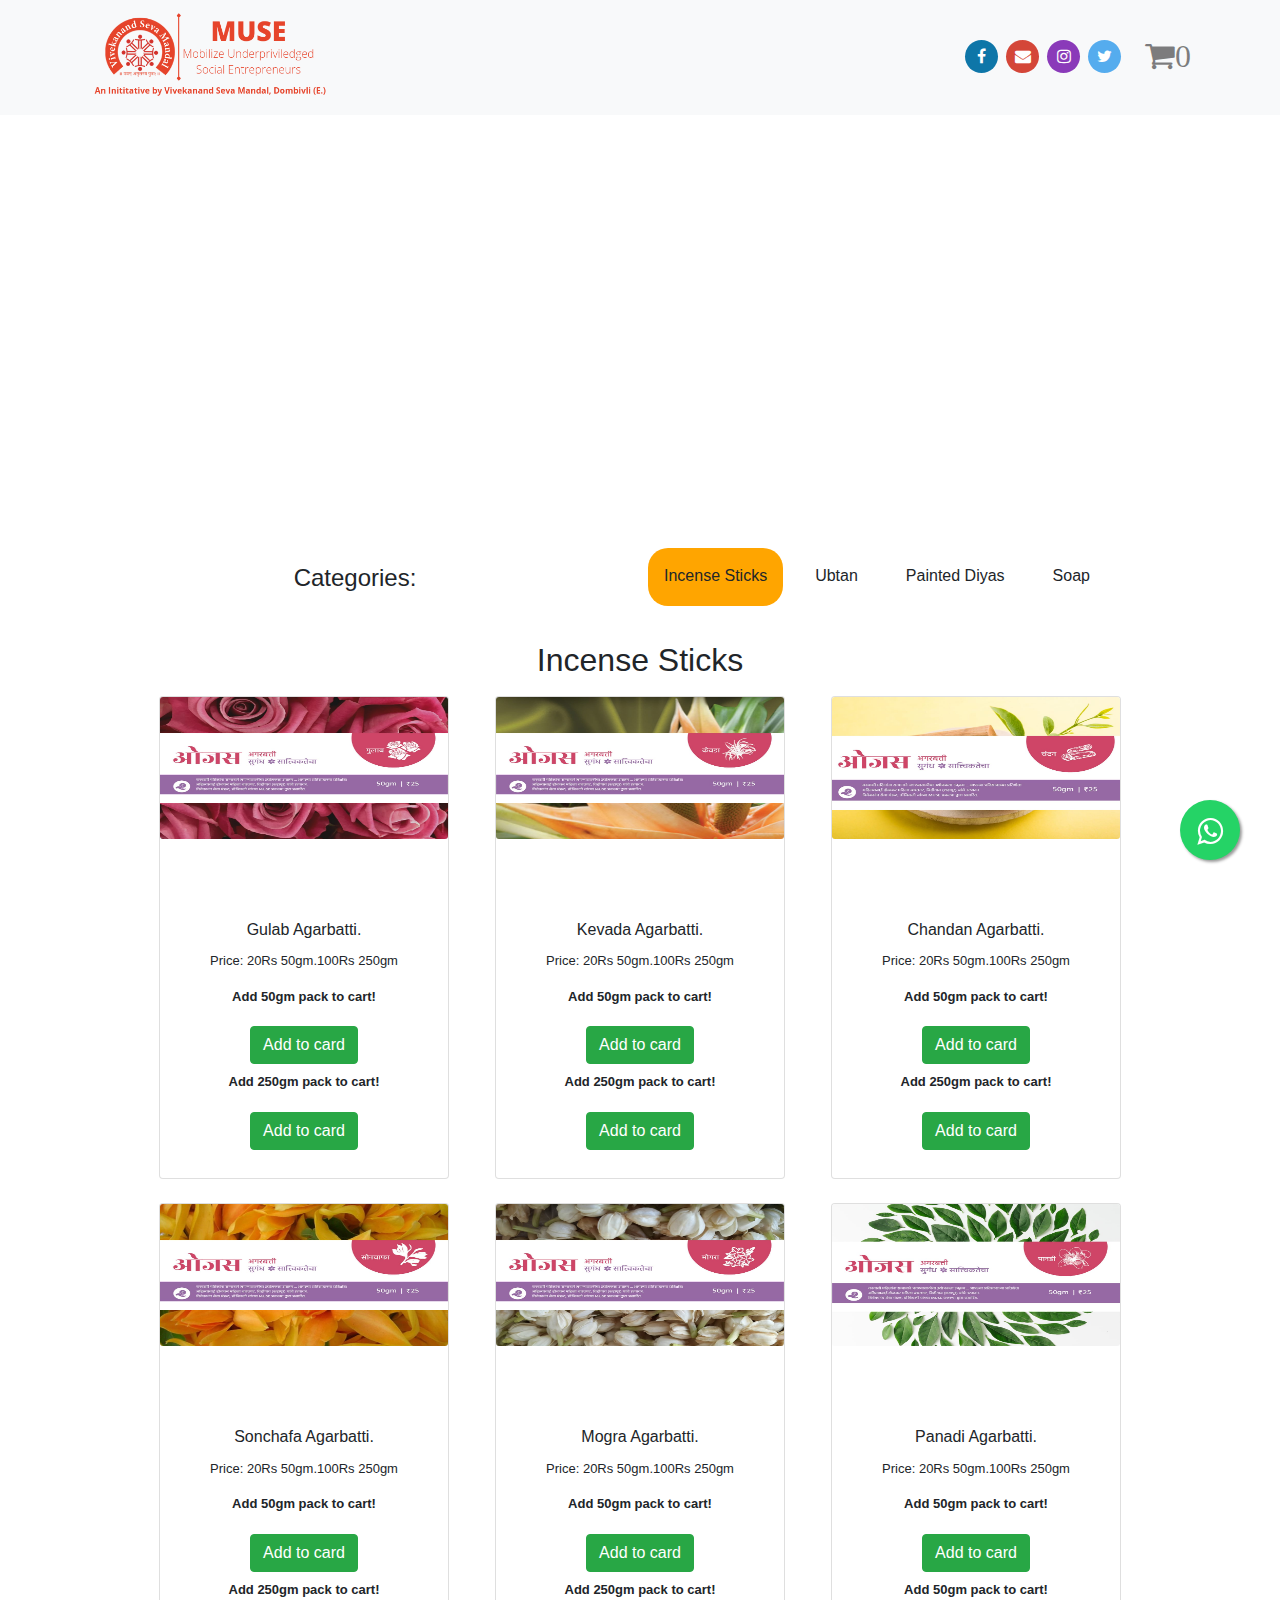
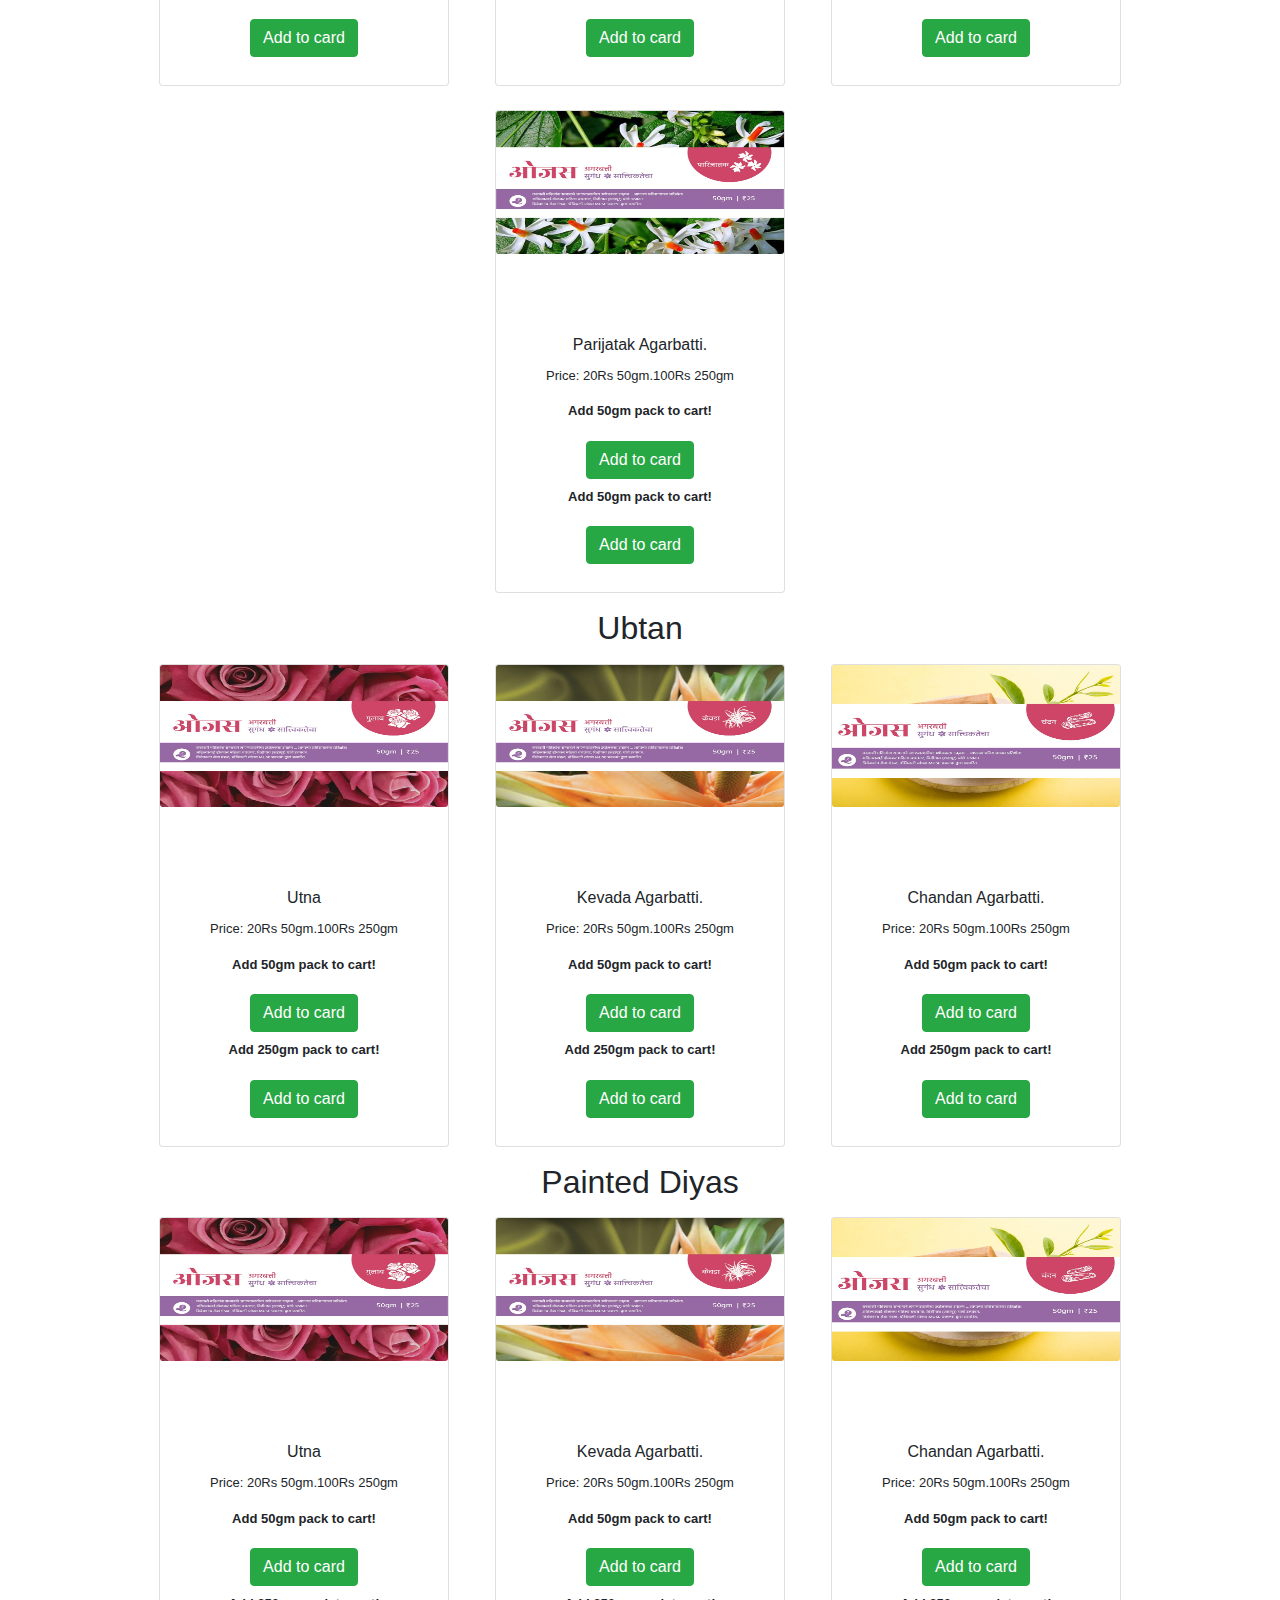
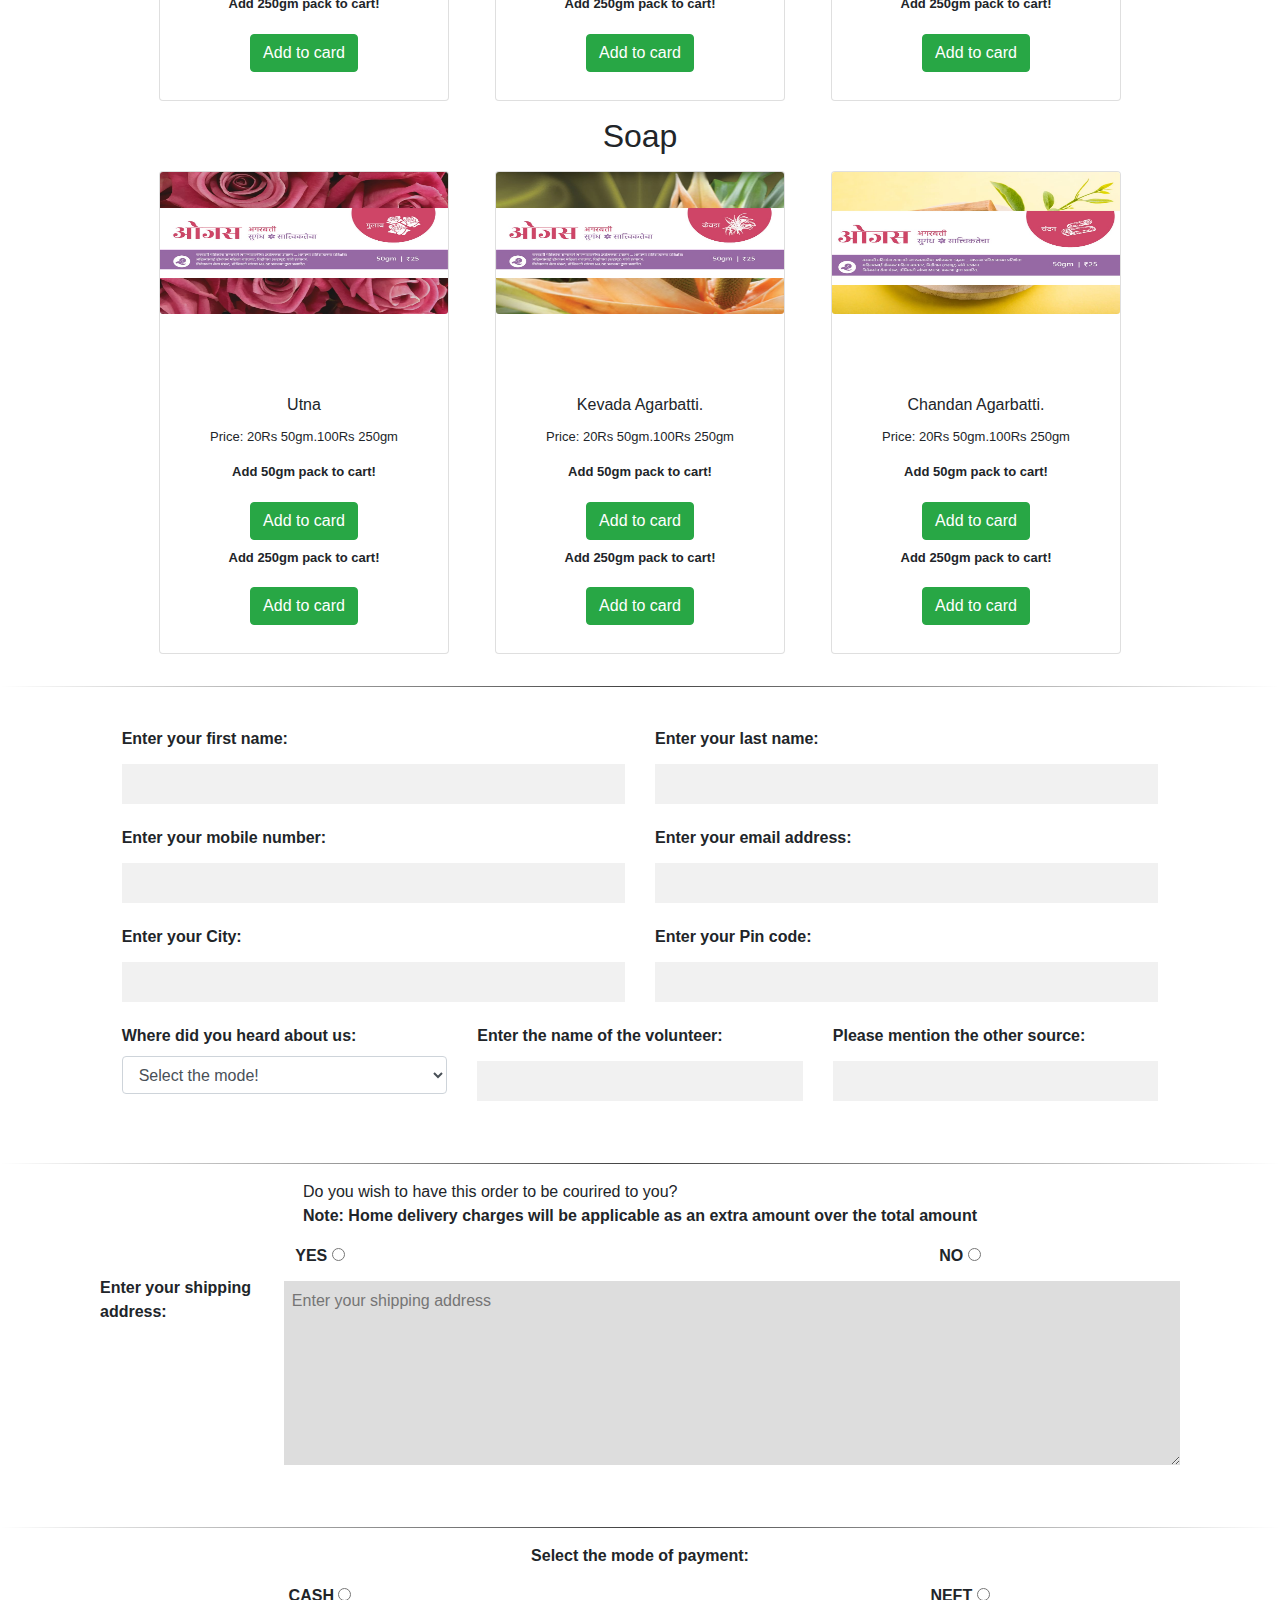
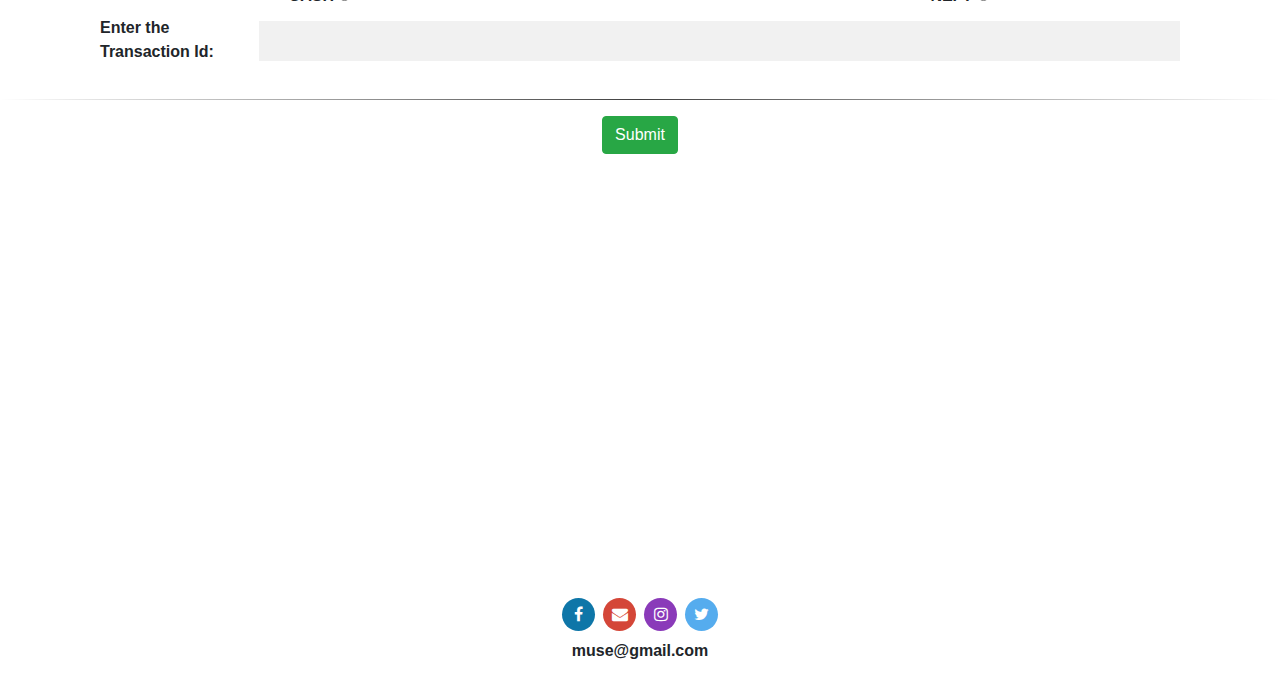
==== commit a8628735: "Feat: Set up for header and footer code" ====
--- a/index.html
+++ b/index.html
@@ -1,52 +1,26 @@
 <!DOCTYPE html>
 <html lang="en">
-  <head>
-    <meta charset="UTF-8" />
-    <meta http-equiv="X-UA-Compatible" content="IE=edge" />
-    <meta name="viewport" content="width=device-width, initial-scale=1.0" />
+<head>
+    <meta charset="UTF-8">
+    <meta http-equiv="X-UA-Compatible" content="IE=edge">
+    <meta name="viewport" content="width=device-width, initial-scale=1.0">
     <title>MUSE</title>
     <!--Bootstrap CDN-->
-    <link
-      rel="stylesheet"
-      href="https://stackpath.bootstrapcdn.com/bootstrap/4.3.1/css/bootstrap.min.css"
-      integrity="sha384-ggOyR0iXCbMQv3Xipma34MD+dH/1fQ784/j6cY/iJTQUOhcWr7x9JvoRxT2MZw1T"
-      crossorigin="anonymous"
-    />
-    <script
-      src="https://stackpath.bootstrapcdn.com/bootstrap/4.3.1/js/bootstrap.min.js"
-      integrity="sha384-JjSmVgyd0p3pXB1rRibZUAYoIIy6OrQ6VrjIEaFf/nJGzIxFDsf4x0xIM+B07jRM"
-      crossorigin="anonymous"
-    ></script>
-    <script
-      src="https://code.jquery.com/jquery-3.2.1.slim.min.js"
-      integrity="sha384-KJ3o2DKtIkvYIK3UENzmM7KCkRr/rE9/Qpg6aAZGJwFDMVNA/GpGFF93hXpG5KkN"
-      crossorigin="anonymous"
-    ></script>
-    <script
-      src="https://cdnjs.cloudflare.com/ajax/libs/popper.js/1.12.9/umd/popper.min.js"
-      integrity="sha384-ApNbgh9B+Y1QKtv3Rn7W3mgPxhU9K/ScQsAP7hUibX39j7fakFPskvXusvfa0b4Q"
-      crossorigin="anonymous"
-    ></script>
-    <script
-      src="https://maxcdn.bootstrapcdn.com/bootstrap/4.0.0/js/bootstrap.min.js"
-      integrity="sha384-JZR6Spejh4U02d8jOt6vLEHfe/JQGiRRSQQxSfFWpi1MquVdAyjUar5+76PVCmYl"
-      crossorigin="anonymous"
-    ></script>
-    <script
-      src="https://code.jquery.com/jquery-3.6.0.js"
-      integrity="sha256-H+K7U5CnXl1h5ywQfKtSj8PCmoN9aaq30gDh27Xc0jk="
-      crossorigin="anonymous"
-    ></script>
-    <link
-      rel="stylesheet"
-      href="https://stackpath.bootstrapcdn.com/font-awesome/4.7.0/css/font-awesome.min.css"
-    />
-
+    <link rel="stylesheet" href="https://stackpath.bootstrapcdn.com/bootstrap/4.3.1/css/bootstrap.min.css" integrity="sha384-ggOyR0iXCbMQv3Xipma34MD+dH/1fQ784/j6cY/iJTQUOhcWr7x9JvoRxT2MZw1T" crossorigin="anonymous">
+    <script src="https://stackpath.bootstrapcdn.com/bootstrap/4.3.1/js/bootstrap.min.js" integrity="sha384-JjSmVgyd0p3pXB1rRibZUAYoIIy6OrQ6VrjIEaFf/nJGzIxFDsf4x0xIM+B07jRM" crossorigin="anonymous"></script>
+    <script src="https://code.jquery.com/jquery-3.2.1.slim.min.js" integrity="sha384-KJ3o2DKtIkvYIK3UENzmM7KCkRr/rE9/Qpg6aAZGJwFDMVNA/GpGFF93hXpG5KkN" crossorigin="anonymous"></script>
+    <script src="https://cdnjs.cloudflare.com/ajax/libs/popper.js/1.12.9/umd/popper.min.js" integrity="sha384-ApNbgh9B+Y1QKtv3Rn7W3mgPxhU9K/ScQsAP7hUibX39j7fakFPskvXusvfa0b4Q" crossorigin="anonymous"></script>
+    <script src="https://maxcdn.bootstrapcdn.com/bootstrap/4.0.0/js/bootstrap.min.js" integrity="sha384-JZR6Spejh4U02d8jOt6vLEHfe/JQGiRRSQQxSfFWpi1MquVdAyjUar5+76PVCmYl" crossorigin="anonymous"></script>
+    <script src="https://code.jquery.com/jquery-3.6.0.js" integrity="sha256-H+K7U5CnXl1h5ywQfKtSj8PCmoN9aaq30gDh27Xc0jk=" crossorigin="anonymous"></script>
+    <link rel="stylesheet" href="https://stackpath.bootstrapcdn.com/font-awesome/4.7.0/css/font-awesome.min.css">
+    
     <!--Local Files-->
-    <link rel="stylesheet" href="muse.css" />
+    <link rel="stylesheet" href="muse.css">
     <script src="muse.js"></script>
-  </head>
-  <body>
+</head>
+<body>
+  <div class="alert-component"></div>
+  <div class="header"></div>
     <!--Header-->
     <!-- <nav class="navbar navColor">
 
@@ -66,519 +40,337 @@
         </div>
         
     </nav> -->
-    <nav
-      class="
-        navbar
-        fixed-top
-        navbar-light navbar-expand-lg navbar-template
-        bg-light
-      "
-    >
+    <nav class="navbar fixed-top navbar-light navbar-expand-lg navbar-template bg-light">
       <div class="container">
-        <div class="row">
-          <div class="col-sm">
+
+       <div class="row">
+         <div class="col-sm">
             <a class="navbar-brand" href="index.html">
-              <img
-                class="resp_logo"
-                src="images/FinalLogo.png"
-                class="img-fluid"
-                width="250"
-              />
+              <img class="resp_logo" src="images/FinalLogo.png" class="img-fluid" width="250">
             </a>
-          </div>
-
-          <!-- <div class="mt-lg-2 col-sm">
+         </div>
+        
+        <!-- <div class="mt-lg-2 col-sm">
           <h3 class="mt-1">MUSE</h3>
           <p >Mobilize Underpriviledged Social Entrepreneurs</p>
         </div> -->
-        </div>
-        <div class="d-flex flex-row order-2 order-lg-3">
-          <button
-            class="navbar-toggler"
-            type="button"
-            data-toggle="collapse"
-            data-target="#navbarNavDropdown"
-          >
-            <span class="navbar-toggler-icon"></span>
-          </button>
-        </div>
-        <div
-          class="collapse navbar-collapse order-3 order-lg-2"
-          id="navbarNavDropdown"
-        >
-          <ul class="navbar-nav ml-auto">
-            <!-- <li class="nav-item"><a class="nav-link main " href="#">About Me</a></li>
+       </div>
+       <div class="d-flex flex-row order-2 order-lg-3">
+           <button class="navbar-toggler" type="button" data-toggle="collapse" data-target="#navbarNavDropdown">
+               <span class="navbar-toggler-icon"></span>
+           </button>
+       </div>
+       <div class="collapse navbar-collapse order-3 order-lg-2" id="navbarNavDropdown">
+           <ul class="navbar-nav ml-auto">
+               <!-- <li class="nav-item"><a class="nav-link main " href="#">About Me</a></li>
                <li class="nav-item"><a class="nav-link main" href="#projects">Projects</a></li>
                <li class="nav-item"><a class="nav-link main" href="#gallery">Gallery</a></li>
                <li class="nav-item"><a class="nav-link main" href="#contact">Contact</a></li> -->
-            <ul class="navbar-nav flex-row">
-              <li class="nav-item">
-                <a class="nav-link px-1" href="" target="_blank"
-                  ><span class="fa fa-facebook icon"></span
-                ></a>
-              </li>
-              <li class="nav-item">
-                <a class="nav-link px-1" href="" target="_blank"
-                  ><span class="fa fa-envelope icon"></span
-                ></a>
-              </li>
-              <li class="nav-item">
-                <a class="nav-link px-1" href="" target="_blank"
-                  ><span class="fa fa-instagram icon"></span
-                ></a>
-              </li>
-              <li class="nav-item">
-                <a class="nav-link px-1" href="" target="_blank"
-                  ><span class="fa fa-twitter icon"></span
-                ></a>
-              </li>
-              <li class="nav-item ml-3 cart">
-                <a class="nav-link px-1" href="cart.html" name="basket"
-                  ><span class="fa fa-shopping-cart fa-2x">0</span></a
-                >
-              </li>
-            </ul>
-          </ul>
-        </div>
+               <ul class="navbar-nav flex-row">
+                <li class="nav-item"><a class="nav-link px-1" href="" target="_blank"><span class="fa fa-facebook icon"></span></a></li>
+                <li class="nav-item"><a class="nav-link px-1" href="" target="_blank"><span class="fa fa-envelope icon" ></span></a></li> 
+                <li class="nav-item"><a class="nav-link px-1" href="" target="_blank"><span class="fa fa-instagram icon" ></span></a></li>
+                <li class="nav-item"><a class="nav-link px-1" href="" target="_blank"><span class="fa fa-twitter icon"></span></a></li>
+                <li class="nav-item ml-3 cart"><a class="nav-link px-1" href="cart.html" name="basket"><span class="fa fa-shopping-cart fa-2x">0</span></a></li>
+              </ul>
+           </ul>
+       </div>
       </div>
-    </nav>
-    <br />
+     </nav>
+    <br>
+    
 
     <!--Slider-->
-    <div
-      id="carouselExampleIndicators"
-      class="carousel slide distanceFromTop container-fluid col-lg-10"
-      data-ride="carousel"
-    >
-      <ol class="carousel-indicators">
-        <li
-          data-target="#carouselExampleIndicators"
-          data-slide-to="0"
-          class="active"
-        ></li>
-        <li data-target="#carouselExampleIndicators" data-slide-to="1"></li>
-        <li data-target="#carouselExampleIndicators" data-slide-to="2"></li>
-      </ol>
-      <div class="carousel-inner">
-        <div class="carousel-item active">
-          <img
-            class="d-block w-100 respSlider"
-            src="images/muse1.jpg"
-            alt="First slide"
-          />
-        </div>
-        <div class="carousel-item">
-          <img
-            class="d-block w-100 respSlider"
-            src="images/muse4.jpg"
-            alt="Second slide"
-          />
-        </div>
-        <div class="carousel-item">
-          <img
-            class="d-block w-100 respSlider"
-            src="images/2.jpg"
-            alt="Third slide"
-          />
-        </div>
-      </div>
-      <a
-        class="carousel-control-prev"
-        href="#carouselExampleIndicators"
-        role="button"
-        data-slide="prev"
-      >
-        <span class="carousel-control-prev-icon" aria-hidden="true"></span>
-        <span class="sr-only">Previous</span>
-      </a>
-      <a
-        class="carousel-control-next"
-        href="#carouselExampleIndicators"
-        role="button"
-        data-slide="next"
-      >
-        <span class="carousel-control-next-icon" aria-hidden="true"></span>
-        <span class="sr-only">Next</span>
-      </a>
-    </div>
-
-    <br />
-
-    <form>
-      <!--Buttons-->
-      <div class="container">
-        <div class="row">
-          <div class="col d-flex justify-content-center">
-            <h4 class="m-1 p-lg-3 p-md-3 m-lg-2 m-md-2 m-sm-1">Categories:</h4>
+    <div id="carouselExampleIndicators" class="carousel slide distanceFromTop container-fluid col-lg-10 " data-ride="carousel">
+        <ol class="carousel-indicators">
+          <li data-target="#carouselExampleIndicators" data-slide-to="0" class="active"></li>
+          <li data-target="#carouselExampleIndicators" data-slide-to="1"></li>
+          <li data-target="#carouselExampleIndicators" data-slide-to="2"></li>
+        </ol>
+        <div class="carousel-inner">
+          <div class="carousel-item active">
+            <img class="d-block w-100 respSlider" src="images/muse1.jpg" alt="First slide" >
           </div>
-
-          <div class="col-sm container">
-            <div
-              class="row d-flex justify-content-lg-start justify-content-center"
-            >
-              <div class="">
-                <a
-                  type="button"
-                  class="
-                    m-2
-                    p-lg-3 p-md-3
-                    m-lg-2 m-md-2 m-sm-1
-                    cool-link
-                    active-link
-                  "
-                  id="agarbatti"
-                  >Incense Sticks</a
-                >
-              </div>
-
-              <div class="">
-                <a
-                  type="button"
-                  class="m-2 p-lg-3 p-md-3 m-lg-2 m-md-2 m-sm-1 cool-link"
-                  id="utna"
-                  >Ubtan</a
-                >
-              </div>
-
-              <div class="">
-                <a
-                  type="button"
-                  class="m-2 p-lg-3 p-md-3 m-lg-2 m-md-2 m-sm-1 cool-link"
-                  id="diya"
-                  >Painted Diyas</a
-                >
-              </div>
-
-              <div class="">
-                <a
-                  type="button"
-                  class="m-2 p-lg-3 p-md-3 m-lg-2 m-md-2 m-sm-1 cool-link"
-                  id="soap"
-                  >Soap</a
-                >
-              </div>
-            </div>
+          <div class="carousel-item">
+            <img class="d-block w-100 respSlider" src="images/muse4.jpg" alt="Second slide" >
           </div>
-
-          <!-- <a href="" class=""><h1>UTNA</h1></a> -->
-        </div>
-      </div>
-
-      <br />
-
-      <!--Agarbatti Section/Cards-->
-      <div id="mainAgarbattiBlock">
-        <!--Agarbatti row1-->
-        <h2 class="text-center">Incense Sticks</h2>
-        <div class="container-fluid">
-          <div class="row d-flex justify-content-center">
-            <div class="mb-3 m-2 col-lg-3 col-md-4">
-              <div class="card no-gutters">
-                <div class="col-lg">
-                  <img
-                    src="images/gulab.jpeg"
-                    class="card-img img-fluid"
-                    alt="..."
-                    height="70%"
-                    width="100%"
-                  />
-                </div>
-                <div class="col-lg-12 container-fluid bg-light">
-                  <div class="card-body">
-                    <!--Card Changed Code-->
-                    <div class="text-center container">
-                      <div class="row">
-                        <div class="text-center col-sm">
-                          <h6 class="text-center title-size m-0 border-bottom">
-                            Gulab Agarbatti
-                          </h6>
-                        </div>
-                        <div class="col-sm m-0">
-                          <p class="text-size fontColor">
-                            <b>25Rs & 100Rs </b>
-                          </p>
-                        </div>
-                      </div>
-                      <p class="text-size">
-                        Lorem ipsum dolor sit amet consectetur adipisicing elit.
-                        Fugiat, provident.
-                      </p>
-                    </div>
-
-                    <div class="container-fluid">
-                      <div class="row text-center">
-                        <div class="col-sm">
-                          <p class="btn-text cartTestSize fontColor m-0">
-                            <b>50gm pack for 25Rs</b>
-                          </p>
-                          <button
-                            type="button"
-                            class="btn m-1 add-cart cartButton"
-                          >
-                            Add to card
-                          </button>
-                        </div>
-                        <div class="col-sm">
-                          <p class="btn-text cartTestSize fontColor m-0">
-                            <b>250gm pack for 100Rs</b>
-                          </p>
-                          <button
-                            type="button"
-                            class="btn m-1 add-cart cartButton"
-                          >
-                            Add to card
-                          </button>
-                        </div>
-                      </div>
-                    </div>
-                    <!--+ - Buttons-->
-                    <!-- <div class="m-1">
-                                  <div class="row">
-                                      <div class="col-sm">
-                                          <p class="btn-text text-center m-0"><b>Add 50gm pack to cart for 25/-</b></p>
-                                          <div class="text-center">
-                                            <button type="button" class="btn btn-success m-1 add-cart">Add to card</button>
-                                          </div>
-                                      </div>
-                                  </div>
-                                </div>
-
-                                <div class="m-1">
-                                  <div class="row">
-                                      <div class="col-sm">
-                                          <p class="btn-text text-center m-0"><b>Add 250gm pack to cart for 100/-</b></p>
-                                          <div class="text-center">
-                                            <button type="button" class="btn btn-success m-1 add-cart">Add to card</button>
-                                          </div>
-                                      </div>
-                                  </div>
-                                </div> -->
-                  </div>
-                </div>
-              </div>
-            </div>
-
-            <div class="mb-3 m-2 col-lg-3 col-md-4">
-              <div class="card no-gutters">
-                <div class="col-lg">
-                  <img
-                    src="images/kevada.jpeg"
-                    class="card-img"
-                    alt="..."
-                    height="70%"
-                    width="100%"
-                  />
-                </div>
-                <div class="col-lg-12 container-fluid">
-                  <div class="card-body">
-                    <!--Card Changed Code-->
-                    <div class="text-center">
-                      <div class="row">
-                        <div class="text-center col-sm">
-                          <h6 class="text-center title-size m-0 border-bottom">
-                            Kevada Agarbatti
-                          </h6>
-                        </div>
-                        <div class="col-sm">
-                          <p class="text-size fontColor">
-                            <b>25Rs for 50gm & 100Rs for 250gm</b>
-                          </p>
-                        </div>
-                      </div>
-                    </div>
-                    <!--+ - Buttons-->
-                    <div class="m-1">
-                      <div class="row">
-                        <div class="col-sm">
-                          <p class="btn-text text-center m-0">
-                            <b>Add 50gm pack to cart for 25/-</b>
-                          </p>
-                          <!-- <div class="input-group">
-                                              <span class="input-group-prepend">
-                                                  <button type="button" class="btn btn-outline-secondary btn-number" disabled="disabled" data-type="minus" data-field="quant[3]">
-                                                      <span class="fa fa-minus"></span>
-                                                  </button>
-                                              </span>
-                                              <input type="text" name="quant[3]" class="form-control input-number" id="kevadaAgarbatti50Gm" oninput="cartkevadaAgarbatti50Gm.value=kevadaAgarbatti50Gm.value" value="0" min="0" max="150">
-                                              <span class="input-group-append">
-                                                  <button type="button" class="btn btn-outline-secondary btn-number" data-type="plus" data-field="quant[3]">
-                                                      <span class="fa fa-plus"></span>
-                                                  </button>
-                                              </span>
-                                          </div> -->
-                          <div class="text-center">
-                            <button
-                              type="button"
-                              class="btn btn-success m-1 add-cart"
-                            >
-                              Add to card
-                            </button>
-                          </div>
-                        </div>
-                      </div>
-                    </div>
-
-                    <div class="m-1">
-                      <div class="row">
-                        <div class="col-sm">
-                          <p class="btn-text text-center m-0">
-                            <b>Add 250gm pack to cart for 100/-</b>
-                          </p>
-                          <!-- <div class="input-group">
-                                              <span class="input-group-prepend">
-                                                  <button type="button" class="btn btn-outline-secondary btn-number" disabled="disabled" data-type="minus" data-field="quant[4]">
-                                                      <span class="fa fa-minus"></span>
-                                                  </button>
-                                              </span>
-                                              <input type="text" name="quant[4]" class="form-control input-number" id="kevadaAgarbatti250Gm" oninput="cartkevadaAgarbatti250Gm.value=kevadaAgarbatti250Gm.value" value="0" min="0" max="150">
-                                              <span class="input-group-append">
-                                                  <button type="button" class="btn btn-outline-secondary btn-number" data-type="plus" data-field="quant[4]">
-                                                      <span class="fa fa-plus"></span>
-                                                  </button>
-                                              </span>
-                                          </div> -->
-                          <div class="text-center">
-                            <button
-                              type="button"
-                              class="btn btn-success m-1 add-cart"
-                            >
-                              Add to card
-                            </button>
-                          </div>
-                        </div>
-                      </div>
-                    </div>
-                  </div>
-                </div>
-              </div>
-            </div>
-
-            <div class="mb-3 m-2 col-lg-3 col-md-4">
-              <div class="card no-gutters">
-                <div class="col-lg">
-                  <img
-                    src="images/chandan.jpeg"
-                    class="card-img"
-                    alt="..."
-                    height="70%"
-                    width="100%"
-                  />
-                </div>
-                <div class="col-lg-12 container-fluid">
-                  <div class="card-body">
-                    <!--Card Changed Code-->
-                    <div class="text-center">
-                      <div class="row">
-                        <div class="text-center col-sm">
-                          <h6 class="text-center title-size m-0 border-bottom">
-                            Chandan Agarbatti
-                          </h6>
-                        </div>
-                        <div class="col-sm">
-                          <p class="text-size fontColor">
-                            <b>25Rs for 50gm & 100Rs for 250gm</b>
-                          </p>
-                        </div>
-                      </div>
-                    </div>
-                    <!--+ - Buttons-->
-                    <div class="m-1">
-                      <div class="row">
-                        <div class="col-sm">
-                          <p class="btn-text text-center m-0">
-                            <b>Add 50gm pack to cart for 25/-</b>
-                          </p>
-                          <!-- <div class="input-group">
-                                              <span class="input-group-prepend">
-                                                  <button type="button" class="btn btn-outline-secondary btn-number" disabled="disabled" data-type="minus" data-field="quant[5]">
-                                                      <span class="fa fa-minus"></span>
-                                                  </button>
-                                              </span>
-                                              <input type="text" name="quant[5]" class="form-control input-number" id="chandanAgarbatti50Gm" oninput="cartchandanAgarbatti50Gm.value=chandanAgarbatti50Gm.value" value="0" min="0" max="150">
-                                              <span class="input-group-append">
-                                                  <button type="button" class="btn btn-outline-secondary btn-number" data-type="plus" data-field="quant[5]">
-                                                      <span class="fa fa-plus"></span>
-                                                  </button>
-                                              </span>
-                                          </div> -->
-                          <div class="text-center">
-                            <button
-                              type="button"
-                              class="btn btn-success m-1 add-cart"
-                            >
-                              Add to card
-                            </button>
-                          </div>
-                        </div>
-                      </div>
-                    </div>
-
-                    <div class="m-1">
-                      <div class="row">
-                        <div class="col-sm">
-                          <p class="btn-text text-center m-0">
-                            <b>Add 250gm pack to cart for 100/-</b>
-                          </p>
-                          <!-- <div class="input-group">
-                                              <span class="input-group-prepend">
-                                                  <button type="button" class="btn btn-outline-secondary btn-number" disabled="disabled" data-type="minus" data-field="quant[6]">
-                                                      <span class="fa fa-minus"></span>
-                                                  </button>
-                                              </span>
-                                              <input type="text" name="quant[6]" class="form-control input-number" id="chandanAgarbatti250Gm" oninput="cartchandanAgarbatti250Gm.value=chandanAgarbatti250Gm.value" value="0" min="0" max="150">
-                                              <span class="input-group-append">
-                                                  <button type="button" class="btn btn-outline-secondary btn-number" data-type="plus" data-field="quant[6]">
-                                                      <span class="fa fa-plus"></span>
-                                                  </button>
-                                              </span>
-                                          </div> -->
-                          <div class="text-center">
-                            <button
-                              type="button"
-                              class="btn btn-success m-1 add-cart"
-                            >
-                              Add to card
-                            </button>
-                          </div>
-                        </div>
-                      </div>
-                    </div>
-                  </div>
-                </div>
-              </div>
-            </div>
+          <div class="carousel-item">
+            <img class="d-block w-100 respSlider" src="images/2.jpg" alt="Third slide" >
           </div>
         </div>
-
-        <!--Agarbatti row2-->
-
-        <div class="container-fluid">
-          <div class="row d-flex justify-content-center">
-            <div class="mb-3 m-2 col-lg-3 col-md-4">
-              <div class="card no-gutters">
-                <div class="col-lg">
-                  <img
-                    src="images/sonchafa.jpeg"
-                    class="card-img"
-                    alt="..."
-                    height="70%"
-                    width="100%"
-                  />
-                </div>
-                <div class="col-lg-10 container">
-                  <div class="card-body">
-                    <h6 class="card-title text-center">Sonchafa Agarbatti.</h6>
-                    <p class="card-text btn-text text-center">
-                      Price: 20Rs 50gm.100Rs 250gm
-                    </p>
-                    <!--+ - Buttons-->
-                    <div class="m-1">
-                      <div class="row">
-                        <div class="col-sm">
-                          <p class="btn-text text-center">
-                            <b>Add 50gm pack to cart!</b>
-                          </p>
-                          <!-- <div class="input-group">
+        <a class="carousel-control-prev" href="#carouselExampleIndicators" role="button" data-slide="prev">
+          <span class="carousel-control-prev-icon" aria-hidden="true"></span>
+          <span class="sr-only">Previous</span>
+        </a>
+        <a class="carousel-control-next" href="#carouselExampleIndicators" role="button" data-slide="next">
+          <span class="carousel-control-next-icon" aria-hidden="true"></span>
+          <span class="sr-only">Next</span>
+        </a>
+    </div>
+    
+    <br>
+
+    <form>
+    <!--Buttons-->
+    <div class="container">
+      <div class="row">
+      
+        <div class="col d-flex justify-content-center">
+          <h4 class="m-1 p-lg-3 p-md-3 m-lg-2 m-md-2 m-sm-1">Categories:</h4>
+        </div>
+  
+        <div class="col-sm container">
+  
+          <div class="row d-flex justify-content-lg-start justify-content-center">
+            <div class=""> 
+              <a type="button" class="m-2 p-lg-3 p-md-3 m-lg-2 m-md-2 m-sm-1 cool-link active-link" id="agarbatti">Incense Sticks</a>
+            </div>
+            
+            <div class="">
+              <a type="button" class="m-2 p-lg-3 p-md-3 m-lg-2 m-md-2 m-sm-1 cool-link" id="utna">Ubtan</a>
+            </div>
+      
+            <div class="">
+              <a type="button" class="m-2 p-lg-3 p-md-3 m-lg-2 m-md-2 m-sm-1 cool-link" id="diya">Painted Diyas</a>
+            </div>
+      
+            <div class="">
+              <a type="button" class="m-2 p-lg-3 p-md-3 m-lg-2 m-md-2 m-sm-1 cool-link" id="soap">Soap</a>
+            </div>
+          </div>
+          
+        </div>
+      
+  
+        
+  
+      
+        <!-- <a href="" class=""><h1>UTNA</h1></a> -->
+      </div>
+    </div>
+    
+    <br>
+
+    <!--Agarbatti Section/Cards-->
+    <div id="mainAgarbattiBlock" >
+            <!--Agarbatti row1-->
+            <h2 class="text-center">Incense Sticks</h2>
+            <div class="container-fluid">
+              <div class="row d-flex justify-content-center">
+
+                <div class="mb-3 m-2 col-lg-3 col-md-4">
+                  <div class="card no-gutters">
+                    <div class="col-lg">
+                      <img src="images/gulab.jpeg" class="card-img" alt="..." height="70%" width="100%">
+                    </div>
+                    <div class="col-lg-10 container">
+                      <div class="card-body">
+                        <h6 class="card-title text-center">Gulab Agarbatti.</h6>
+                        <p class="card-text btn-text text-center">Price: 20Rs 50gm.100Rs 250gm</p>
+                                <!--+ - Buttons-->
+                                <div class="m-1">
+                                  <div class="row">
+                                      <div class="col-sm">
+                                          <p class="btn-text text-center"><b>Add 50gm pack to cart!</b></p>
+                                          <!-- <div class="input-group">
+                                              <span class="input-group-prepend">
+                                                  <button type="button" class="btn btn-outline-secondary btn-number" disabled="disabled" data-type="minus" data-field="quant[1]">
+                                                      <span class="fa fa-minus"></span>
+                                                  </button>
+                                              </span>
+                                              <input type="text" name="quant[1]" class="form-control input-number" id="gulabAgarbatti50Gm" oninput="cartgulabAgarbatti50Gm.value=gulabAgarbatti50Gm.value" value="0" min="0" max="150">
+                                              <span class="input-group-append">
+                                                  <button type="button" class="btn btn-outline-secondary btn-number" data-type="plus" data-field="quant[1]">
+                                                      <span class="fa fa-plus"></span>
+                                                  </button>
+                                              </span>
+                                          </div> -->
+                                          <div class="text-center">
+                                            <button type="button" class="btn btn-success m-1 add-cart">Add to card</button>
+                                          </div>
+                                      </div>
+                                  </div>
+                                </div>
+
+                                <div class="m-1">
+                                  <div class="row">
+                                      <div class="col-sm">
+                                          <p class="btn-text text-center"><b>Add 250gm pack to cart!</b></p>
+                                          <!-- <div class="input-group">
+                                              <span class="input-group-prepend">
+                                                  <button type="button" class="btn btn-outline-secondary btn-number" disabled="disabled" data-type="minus" data-field="quant[2]">
+                                                      <span class="fa fa-minus"></span>
+                                                  </button>
+                                              </span>
+                                              <input type="text" name="quant[2]" class="form-control input-number" value="0" min="0" max="150">
+                                              <span class="input-group-append">
+                                                  <button type="button" class="btn btn-outline-secondary btn-number" id="gulabAgarbatti250Gm" oninput="cartgulabAgarbatti250Gm.value=gulabAgarbatti250Gm.value" data-type="plus" data-field="quant[2]">
+                                                      <span class="fa fa-plus"></span>
+                                                  </button>
+                                              </span>
+                                          </div> -->
+                                          <div class="text-center">
+                                            <button type="button" class="btn btn-success m-1 add-cart">Add to card</button>
+                                          </div>
+                                      </div>
+                                  </div>
+                                </div>
+
+                      </div>
+                    </div>
+                  </div>
+                </div>
+
+
+                <div class="mb-3 m-2 col-lg-3 col-md-4">
+                  <div class="card no-gutters">
+                    <div class="col-lg">
+                      <img src="images/kevada.jpeg" class="card-img" alt="..." height="70%" width="100%">
+                    </div>
+                    <div class="col-lg-10 container">
+                      <div class="card-body">
+                        <h6 class="card-title text-center">Kevada Agarbatti.</h6>
+                        <p class="card-text btn-text text-center">Price: 20Rs 50gm.100Rs 250gm</p>
+                                <!--+ - Buttons-->
+                                <div class="m-1">
+                                  <div class="row">
+                                      <div class="col-sm">
+                                        <p class="btn-text text-center"><b>Add 50gm pack to cart!</b></p>
+                                          <!-- <div class="input-group">
+                                              <span class="input-group-prepend">
+                                                  <button type="button" class="btn btn-outline-secondary btn-number" disabled="disabled" data-type="minus" data-field="quant[3]">
+                                                      <span class="fa fa-minus"></span>
+                                                  </button>
+                                              </span>
+                                              <input type="text" name="quant[3]" class="form-control input-number" id="kevadaAgarbatti50Gm" oninput="cartkevadaAgarbatti50Gm.value=kevadaAgarbatti50Gm.value" value="0" min="0" max="150">
+                                              <span class="input-group-append">
+                                                  <button type="button" class="btn btn-outline-secondary btn-number" data-type="plus" data-field="quant[3]">
+                                                      <span class="fa fa-plus"></span>
+                                                  </button>
+                                              </span>
+                                          </div> -->
+                                          <div class="text-center">
+                                            <button type="button" class="btn btn-success m-1 add-cart">Add to card</button>
+                                          </div>
+                                      </div>
+                                  </div>
+                                </div>
+
+                                <div class="m-1">
+                                  <div class="row">
+                                      <div class="col-sm">
+                                        <p class="btn-text text-center"><b>Add 250gm pack to cart!</b></p>
+                                          <!-- <div class="input-group">
+                                              <span class="input-group-prepend">
+                                                  <button type="button" class="btn btn-outline-secondary btn-number" disabled="disabled" data-type="minus" data-field="quant[4]">
+                                                      <span class="fa fa-minus"></span>
+                                                  </button>
+                                              </span>
+                                              <input type="text" name="quant[4]" class="form-control input-number" id="kevadaAgarbatti250Gm" oninput="cartkevadaAgarbatti250Gm.value=kevadaAgarbatti250Gm.value" value="0" min="0" max="150">
+                                              <span class="input-group-append">
+                                                  <button type="button" class="btn btn-outline-secondary btn-number" data-type="plus" data-field="quant[4]">
+                                                      <span class="fa fa-plus"></span>
+                                                  </button>
+                                              </span>
+                                          </div> -->
+                                          <div class="text-center">
+                                            <button type="button" class="btn btn-success m-1 add-cart">Add to card</button>
+                                          </div>
+                                      </div>
+                                  </div>
+                                </div>
+
+                      </div>
+                    </div>
+                  </div>
+                </div>
+
+                <div class="mb-3 m-2 col-lg-3 col-md-4">
+                  <div class="card no-gutters">
+                    <div class="col-lg">
+                      <img src="images/chandan.jpeg" class="card-img" alt="..." height="70%" width="100%">
+                    </div>
+                    <div class="col-lg-10 container">
+                      <div class="card-body">
+                        <h6 class="card-title text-center">Chandan Agarbatti.</h6>
+                        <p class="card-text btn-text text-center">Price: 20Rs 50gm.100Rs 250gm</p>
+                                <!--+ - Buttons-->
+                                <div class="m-1">
+                                  <div class="row">
+                                      <div class="col-sm">
+                                        <p class="btn-text text-center"><b>Add 50gm pack to cart!</b></p>
+                                          <!-- <div class="input-group">
+                                              <span class="input-group-prepend">
+                                                  <button type="button" class="btn btn-outline-secondary btn-number" disabled="disabled" data-type="minus" data-field="quant[5]">
+                                                      <span class="fa fa-minus"></span>
+                                                  </button>
+                                              </span>
+                                              <input type="text" name="quant[5]" class="form-control input-number" id="chandanAgarbatti50Gm" oninput="cartchandanAgarbatti50Gm.value=chandanAgarbatti50Gm.value" value="0" min="0" max="150">
+                                              <span class="input-group-append">
+                                                  <button type="button" class="btn btn-outline-secondary btn-number" data-type="plus" data-field="quant[5]">
+                                                      <span class="fa fa-plus"></span>
+                                                  </button>
+                                              </span>
+                                          </div> -->
+                                          <div class="text-center">
+                                            <button type="button" class="btn btn-success m-1 add-cart">Add to card</button>
+                                          </div>
+                                      </div>
+                                  </div>
+                                </div>
+
+                                <div class="m-1">
+                                  <div class="row">
+                                      <div class="col-sm">
+                                        <p class="btn-text text-center"><b>Add 250gm pack to cart!</b></p>
+                                          <!-- <div class="input-group">
+                                              <span class="input-group-prepend">
+                                                  <button type="button" class="btn btn-outline-secondary btn-number" disabled="disabled" data-type="minus" data-field="quant[6]">
+                                                      <span class="fa fa-minus"></span>
+                                                  </button>
+                                              </span>
+                                              <input type="text" name="quant[6]" class="form-control input-number" id="chandanAgarbatti250Gm" oninput="cartchandanAgarbatti250Gm.value=chandanAgarbatti250Gm.value" value="0" min="0" max="150">
+                                              <span class="input-group-append">
+                                                  <button type="button" class="btn btn-outline-secondary btn-number" data-type="plus" data-field="quant[6]">
+                                                      <span class="fa fa-plus"></span>
+                                                  </button>
+                                              </span>
+                                          </div> -->
+                                          <div class="text-center">
+                                            <button type="button" class="btn btn-success m-1 add-cart">Add to card</button>
+                                          </div>
+                                      </div>
+                                  </div>
+                                </div>
+
+                      </div>
+                    </div>
+                  </div>
+                </div>
+              
+            </div>
+            </div>
+
+            <!--Agarbatti row2-->
+          
+            <div class="container-fluid">
+              <div class="row d-flex justify-content-center">
+
+                <div class="mb-3 m-2 col-lg-3 col-md-4">
+                  <div class="card no-gutters">
+                    <div class="col-lg">
+                      <img src="images/sonchafa.jpeg" class="card-img" alt="..." height="70%" width="100%">
+                    </div>
+                    <div class="col-lg-10 container">
+                      <div class="card-body">
+                        <h6 class="card-title text-center">Sonchafa Agarbatti.</h6>
+                        <p class="card-text btn-text text-center">Price: 20Rs 50gm.100Rs 250gm</p>
+                                <!--+ - Buttons-->
+                                <div class="m-1">
+                                  <div class="row">
+                                      <div class="col-sm">
+                                        <p class="btn-text text-center"><b>Add 50gm pack to cart!</b></p>
+                                          <!-- <div class="input-group">
                                               <span class="input-group-prepend">
                                                   <button type="button" class="btn btn-outline-secondary btn-number" disabled="disabled" data-type="minus" data-field="quant[7]">
                                                       <span class="fa fa-minus"></span>
@@ -591,603 +383,468 @@
                                                   </button>
                                               </span>
                                           </div> -->
-                          <div class="text-center">
-                            <button
-                              type="button"
-                              class="btn btn-success m-1 add-cart"
-                            >
-                              Add to card
-                            </button>
-                          </div>
-                        </div>
+                                          <div class="text-center">
+                                            <button type="button" class="btn btn-success m-1 add-cart">Add to card</button>
+                                          </div>
+                                      </div>
+                                  </div>
+                                </div>
+
+                                <div class="m-1">
+                                  <div class="row">
+                                      <div class="col-sm">
+                                        <p class="btn-text text-center"><b>Add 250gm pack to cart!</b></p>
+                                          <!-- <div class="input-group">
+                                              <span class="input-group-prepend">
+                                                  <button type="button" class="btn btn-outline-secondary btn-number" disabled="disabled" data-type="minus" data-field="quant[8]">
+                                                      <span class="fa fa-minus"></span>
+                                                  </button>
+                                              </span>
+                                              <input type="text" name="quant[8]" class="form-control input-number" id="sonchafaAgarbatti250Gm" oninput="cartsonchafaAgarbatti250Gm.value=sonchafaAgarbatti250Gm.value" value="0" min="0" max="150">
+                                              <span class="input-group-append">
+                                                  <button type="button" class="btn btn-outline-secondary btn-number" data-type="plus" data-field="quant[8]">
+                                                      <span class="fa fa-plus"></span>
+                                                  </button>
+                                              </span>
+                                          </div> -->
+                                          <div class="text-center">
+                                            <button type="button" class="btn btn-success m-1 add-cart">Add to card</button>
+                                          </div>
+                                      </div>
+                                  </div>
+                                </div>
+
                       </div>
                     </div>
-
-                    <div class="m-1">
-                      <div class="row">
-                        <div class="col-sm">
-                          <p class="btn-text text-center">
-                            <b>Add 250gm pack to cart!</b>
-                          </p>
-                          <!-- <div class="input-group">
-                                              <span class="input-group-prepend">
-                                                  <button type="button" class="btn btn-outline-secondary btn-number" disabled="disabled" data-type="minus" data-field="quant[8]">
-                                                      <span class="fa fa-minus"></span>
-                                                  </button>
-                                              </span>
-                                              <input type="text" name="quant[8]" class="form-control input-number" id="sonchafaAgarbatti250Gm" oninput="cartsonchafaAgarbatti250Gm.value=sonchafaAgarbatti250Gm.value" value="0" min="0" max="150">
-                                              <span class="input-group-append">
-                                                  <button type="button" class="btn btn-outline-secondary btn-number" data-type="plus" data-field="quant[8]">
-                                                      <span class="fa fa-plus"></span>
-                                                  </button>
-                                              </span>
-                                          </div> -->
-                          <div class="text-center">
-                            <button
-                              type="button"
-                              class="btn btn-success m-1 add-cart"
-                            >
-                              Add to card
-                            </button>
-                          </div>
-                        </div>
+                  </div>
+                </div>
+
+
+                <div class="mb-3 m-2 col-lg-3 col-md-4">
+                  <div class="card no-gutters">
+                    <div class="col-lg">
+                      <img src="images/mogra.jpeg" class="card-img" alt="..." height="70%" width="100%">
+                    </div>
+                    <div class="col-lg-10 container">
+                      <div class="card-body">
+                        <h6 class="card-title text-center">Mogra Agarbatti.</h6>
+                        <p class="card-text btn-text text-center">Price: 20Rs 50gm.100Rs 250gm</p>
+                                <!--+ - Buttons-->
+                                <div class="m-1">
+                                  <div class="row">
+                                      <div class="col-sm">
+                                        <p class="btn-text text-center"><b>Add 50gm pack to cart!</b></p>
+                                          <!-- <div class="input-group">
+                                              <span class="input-group-prepend">
+                                                  <button type="button" class="btn btn-outline-secondary btn-number" disabled="disabled" data-type="minus" data-field="quant[9]">
+                                                      <span class="fa fa-minus"></span>
+                                                  </button>
+                                              </span>
+                                              <input type="text" name="quant[9]" class="form-control input-number" id="mograAgarbatti50Gm" oninput="cartmograAgarbatti50Gm.value=mograAgarbatti50Gm.value" value="0" min="0" max="150">
+                                              <span class="input-group-append">
+                                                  <button type="button" class="btn btn-outline-secondary btn-number" data-type="plus" data-field="quant[9]">
+                                                      <span class="fa fa-plus"></span>
+                                                  </button>
+                                              </span>
+                                          </div> -->
+                                          <div class="text-center">
+                                            <button type="button" class="btn btn-success m-1 add-cart">Add to card</button>
+                                          </div>
+                                      </div>
+                                  </div>
+                                </div>
+
+                                <div class="m-1">
+                                  <div class="row">
+                                      <div class="col-sm">
+                                        <p class="btn-text text-center"><b>Add 250gm pack to cart!</b></p>
+                                          <!-- <div class="input-group">
+                                              <span class="input-group-prepend">
+                                                  <button type="button" class="btn btn-outline-secondary btn-number" disabled="disabled" data-type="minus" data-field="quant[10]">
+                                                      <span class="fa fa-minus"></span>
+                                                  </button>
+                                              </span>
+                                              <input type="text" name="quant[10]" class="form-control input-number" id="mograAgarbatti250Gm" oninput="cartmograAgarbatti250Gm.value=mograAgarbatti250Gm.value" value="0" min="0" max="150">
+                                              <span class="input-group-append">
+                                                  <button type="button" class="btn btn-outline-secondary btn-number" data-type="plus" data-field="quant[10]">
+                                                      <span class="fa fa-plus"></span>
+                                                  </button>
+                                              </span>
+                                          </div> -->
+                                          <div class="text-center">
+                                            <button type="button" class="btn btn-success m-1 add-cart">Add to card</button>
+                                          </div>
+                                      </div>
+                                  </div>
+                                </div>
+
                       </div>
                     </div>
                   </div>
                 </div>
-              </div>
-            </div>
-
-            <div class="mb-3 m-2 col-lg-3 col-md-4">
-              <div class="card no-gutters">
-                <div class="col-lg">
-                  <img
-                    src="images/mogra.jpeg"
-                    class="card-img"
-                    alt="..."
-                    height="70%"
-                    width="100%"
-                  />
-                </div>
-                <div class="col-lg-10 container">
-                  <div class="card-body">
-                    <h6 class="card-title text-center">Mogra Agarbatti.</h6>
-                    <p class="card-text btn-text text-center">
-                      Price: 20Rs 50gm.100Rs 250gm
-                    </p>
-                    <!--+ - Buttons-->
-                    <div class="m-1">
-                      <div class="row">
-                        <div class="col-sm">
-                          <p class="btn-text text-center">
-                            <b>Add 50gm pack to cart!</b>
-                          </p>
-                          <!-- <div class="input-group">
-                                              <span class="input-group-prepend">
-                                                  <button type="button" class="btn btn-outline-secondary btn-number" disabled="disabled" data-type="minus" data-field="quant[9]">
-                                                      <span class="fa fa-minus"></span>
-                                                  </button>
-                                              </span>
-                                              <input type="text" name="quant[9]" class="form-control input-number" id="mograAgarbatti50Gm" oninput="cartmograAgarbatti50Gm.value=mograAgarbatti50Gm.value" value="0" min="0" max="150">
-                                              <span class="input-group-append">
-                                                  <button type="button" class="btn btn-outline-secondary btn-number" data-type="plus" data-field="quant[9]">
-                                                      <span class="fa fa-plus"></span>
-                                                  </button>
-                                              </span>
-                                          </div> -->
-                          <div class="text-center">
-                            <button
-                              type="button"
-                              class="btn btn-success m-1 add-cart"
-                            >
-                              Add to card
-                            </button>
-                          </div>
-                        </div>
+
+                <div class="mb-3 m-2 col-lg-3 col-md-4">
+                  <div class="card no-gutters">
+                    <div class="col-lg">
+                      <img src="images/panadi.jpeg" class="card-img" alt="..." height="70%" width="100%">
+                    </div>
+                    <div class="col-lg-10 container">
+                      <div class="card-body">
+                        <h6 class="card-title text-center">Panadi Agarbatti.</h6>
+                        <p class="card-text btn-text text-center">Price: 20Rs 50gm.100Rs 250gm</p>
+                                <!--+ - Buttons-->
+                                <div class="m-1">
+                                  <div class="row">
+                                      <div class="col-sm">
+                                        <p class="btn-text text-center"><b>Add 50gm pack to cart!</b></p>
+                                          <!-- <div class="input-group">
+                                              <span class="input-group-prepend">
+                                                  <button type="button" class="btn btn-outline-secondary btn-number" disabled="disabled" data-type="minus" data-field="quant[11]">
+                                                      <span class="fa fa-minus"></span>
+                                                  </button>
+                                              </span>
+                                              <input type="text" name="quant[11]" class="form-control input-number" id="panadiAgarbatti50Gm" oninput="cartpanadiAgarbatti50Gm.value=panadiAgarbatti50Gm.value" value="0" min="0" max="150">
+                                              <span class="input-group-append">
+                                                  <button type="button" class="btn btn-outline-secondary btn-number" data-type="plus" data-field="quant[11]">
+                                                      <span class="fa fa-plus"></span>
+                                                  </button>
+                                              </span>
+                                          </div> -->
+                                          <div class="text-center">
+                                            <button type="button" class="btn btn-success m-1 add-cart">Add to card</button>
+                                          </div>
+                                      </div>
+                                  </div>
+                                </div>
+
+                                <div class="m-1">
+                                  <div class="row">
+                                      <div class="col-sm">
+                                        <p class="btn-text text-center"><b>Add 50gm pack to cart!</b></p>
+                                          <!-- <div class="input-group">
+                                              <span class="input-group-prepend">
+                                                  <button type="button" class="btn btn-outline-secondary btn-number" disabled="disabled" data-type="minus" data-field="quant[12]">
+                                                      <span class="fa fa-minus"></span>
+                                                  </button>
+                                              </span>
+                                              <input type="text" name="quant[12]" class="form-control input-number" id="panadiAgarbatti250Gm" oninput="cartpanadiAgarbatti250Gm.value=panadiAgarbatti250Gm.value" value="0" min="0" max="150">
+                                              <span class="input-group-append">
+                                                  <button type="button" class="btn btn-outline-secondary btn-number" data-type="plus" data-field="quant[12]">
+                                                      <span class="fa fa-plus"></span>
+                                                  </button>
+                                              </span>
+                                          </div> -->
+                                          <div class="text-center">
+                                            <button type="button" class="btn btn-success m-1 add-cart">Add to card</button>
+                                          </div>
+                                      </div>
+                                  </div>
+                                </div>
+
                       </div>
                     </div>
-
-                    <div class="m-1">
-                      <div class="row">
-                        <div class="col-sm">
-                          <p class="btn-text text-center">
-                            <b>Add 250gm pack to cart!</b>
-                          </p>
-                          <!-- <div class="input-group">
-                                              <span class="input-group-prepend">
-                                                  <button type="button" class="btn btn-outline-secondary btn-number" disabled="disabled" data-type="minus" data-field="quant[10]">
-                                                      <span class="fa fa-minus"></span>
-                                                  </button>
-                                              </span>
-                                              <input type="text" name="quant[10]" class="form-control input-number" id="mograAgarbatti250Gm" oninput="cartmograAgarbatti250Gm.value=mograAgarbatti250Gm.value" value="0" min="0" max="150">
-                                              <span class="input-group-append">
-                                                  <button type="button" class="btn btn-outline-secondary btn-number" data-type="plus" data-field="quant[10]">
-                                                      <span class="fa fa-plus"></span>
-                                                  </button>
-                                              </span>
-                                          </div> -->
-                          <div class="text-center">
-                            <button
-                              type="button"
-                              class="btn btn-success m-1 add-cart"
-                            >
-                              Add to card
-                            </button>
-                          </div>
-                        </div>
+                  </div>
+                </div>
+              
+            </div>
+            </div>
+
+            <!--Agarbatti row 3-->
+            <div class="container-fluid">
+              <div class="row d-flex justify-content-center">
+
+                <div class="mb-3 m-2 col-lg-3 col-md-4">
+                  <div class="card no-gutters">
+                    <div class="col-lg">
+                      <img src="images/parijatak.jpeg" class="card-img" alt="..." height="70%" width="100%">
+                    </div>
+                    <div class="col-lg-10 container">
+                      <div class="card-body">
+                        <h6 class="card-title text-center">Parijatak Agarbatti.</h6>
+                        <p class="card-text btn-text text-center">Price: 20Rs 50gm.100Rs 250gm</p>
+                                <!--+ - Buttons-->
+                                <div class="m-1">
+                                  <div class="row">
+                                      <div class="col-sm">
+                                        <p class="btn-text text-center"><b>Add 50gm pack to cart!</b></p>
+                                          <!-- <div class="input-group">
+                                              <span class="input-group-prepend">
+                                                  <button type="button" class="btn btn-outline-secondary btn-number" disabled="disabled" data-type="minus" data-field="quant[13]">
+                                                      <span class="fa fa-minus"></span>
+                                                  </button>
+                                              </span>
+                                              <input type="text" name="quant[13]" class="form-control input-number" id="parijatakAgarbatti50Gm" oninput="cartparijatakAgarbatti50Gm.value=parijatakAgarbatti50Gm.value" value="0" min="0" max="150">
+                                              <span class="input-group-append">
+                                                  <button type="button" class="btn btn-outline-secondary btn-number" data-type="plus" data-field="quant[13]">
+                                                      <span class="fa fa-plus"></span>
+                                                  </button>
+                                              </span>
+                                          </div> -->
+                                          <div class="text-center">
+                                            <button type="button" class="btn btn-success m-1 add-cart">Add to card</button>
+                                          </div>
+                                      </div>
+                                  </div>
+                                </div>
+
+                                <div class="m-1">
+                                  <div class="row">
+                                      <div class="col-sm">
+                                        <p class="btn-text text-center"><b>Add 50gm pack to cart!</b></p>
+                                          <!-- <div class="input-group">
+                                              <span class="input-group-prepend">
+                                                  <button type="button" class="btn btn-outline-secondary btn-number" disabled="disabled" data-type="minus" data-field="quant[14]">
+                                                      <span class="fa fa-minus"></span>
+                                                  </button>
+                                              </span>
+                                              <input type="text" name="quant[14]" class="form-control input-number" id="parijatakAgarbatti250Gm" oninput="cartparijatakAgarbatti250Gm.value=parijatakAgarbatti250Gm.value" value="0" min="0" max="150">
+                                              <span class="input-group-append">
+                                                  <button type="button" class="btn btn-outline-secondary btn-number" data-type="plus" data-field="quant[14]">
+                                                      <span class="fa fa-plus"></span>
+                                                  </button>
+                                              </span>
+                                          </div> -->
+                                          <div class="text-center">
+                                            <button type="button" class="btn btn-success m-1 add-cart">Add to card</button>
+                                          </div>
+                                      </div>
+                                  </div>
+                                </div>
+
                       </div>
                     </div>
                   </div>
                 </div>
-              </div>
-            </div>
-
-            <div class="mb-3 m-2 col-lg-3 col-md-4">
-              <div class="card no-gutters">
-                <div class="col-lg">
-                  <img
-                    src="images/panadi.jpeg"
-                    class="card-img"
-                    alt="..."
-                    height="70%"
-                    width="100%"
-                  />
-                </div>
-                <div class="col-lg-10 container">
-                  <div class="card-body">
-                    <h6 class="card-title text-center">Panadi Agarbatti.</h6>
-                    <p class="card-text btn-text text-center">
-                      Price: 20Rs 50gm.100Rs 250gm
-                    </p>
-                    <!--+ - Buttons-->
-                    <div class="m-1">
-                      <div class="row">
-                        <div class="col-sm">
-                          <p class="btn-text text-center">
-                            <b>Add 50gm pack to cart!</b>
-                          </p>
-                          <!-- <div class="input-group">
-                                              <span class="input-group-prepend">
-                                                  <button type="button" class="btn btn-outline-secondary btn-number" disabled="disabled" data-type="minus" data-field="quant[11]">
-                                                      <span class="fa fa-minus"></span>
-                                                  </button>
-                                              </span>
-                                              <input type="text" name="quant[11]" class="form-control input-number" id="panadiAgarbatti50Gm" oninput="cartpanadiAgarbatti50Gm.value=panadiAgarbatti50Gm.value" value="0" min="0" max="150">
-                                              <span class="input-group-append">
-                                                  <button type="button" class="btn btn-outline-secondary btn-number" data-type="plus" data-field="quant[11]">
-                                                      <span class="fa fa-plus"></span>
-                                                  </button>
-                                              </span>
-                                          </div> -->
-                          <div class="text-center">
-                            <button
-                              type="button"
-                              class="btn btn-success m-1 add-cart"
-                            >
-                              Add to card
-                            </button>
-                          </div>
-                        </div>
+    
+            </div>
+            </div>
+
+    </div>
+
+    
+    <!--Utna Main Section Block-->
+    <div id="mainUtnaBlock">
+      
+      <h2 class="text-center">Ubtan</h2>
+      <div class="container-fluid">
+              <div class="row d-flex justify-content-center">
+
+                <div class="mb-3 m-2 col-lg-3 col-md-4">
+                  <div class="card no-gutters">
+                    <div class="col-lg">
+                      <img src="images/gulab.jpeg" class="card-img" alt="..." height="70%" width="100%">
+                    </div>
+                    <div class="col-lg-10 container">
+                      <div class="card-body">
+                        <h6 class="card-title text-center">Utna</h6>
+                        <p class="card-text btn-text text-center">Price: 20Rs 50gm.100Rs 250gm</p>
+                                <!--+ - Buttons-->
+                                <div class="m-1">
+                                  <div class="row">
+                                      <div class="col-sm">
+                                        <p class="btn-text text-center"><b>Add 50gm pack to cart!</b></p>
+                                          <!-- <div class="input-group">
+                                              <span class="input-group-prepend">
+                                                  <button type="button" class="btn btn-outline-secondary btn-number" disabled="disabled" data-type="minus" data-field="quant[1]">
+                                                      <span class="fa fa-minus"></span>
+                                                  </button>
+                                              </span>
+                                              <input type="text" name="quant[1]" class="form-control input-number" id="gulabAgarbatti50Gm" oninput="cartgulabAgarbatti50Gm.value=gulabAgarbatti50Gm.value" value="0" min="0" max="150">
+                                              <span class="input-group-append">
+                                                  <button type="button" class="btn btn-outline-secondary btn-number" data-type="plus" data-field="quant[1]">
+                                                      <span class="fa fa-plus"></span>
+                                                  </button>
+                                              </span>
+                                          </div> -->
+                                          <div class="text-center">
+                                            <button type="button" class="btn btn-success m-1 add-cart">Add to card</button>
+                                          </div>
+                                      </div>
+                                  </div>
+                                </div>
+
+                                <div class="m-1">
+                                  <div class="row">
+                                      <div class="col-sm">
+                                        <p class="btn-text text-center"><b>Add 250gm pack to cart!</b></p>
+                                          <!-- <div class="input-group">
+                                              <span class="input-group-prepend">
+                                                  <button type="button" class="btn btn-outline-secondary btn-number" disabled="disabled" data-type="minus" data-field="quant[2]">
+                                                      <span class="fa fa-minus"></span>
+                                                  </button>
+                                              </span>
+                                              <input type="text" name="quant[2]" class="form-control input-number" value="0" min="0" max="150">
+                                              <span class="input-group-append">
+                                                  <button type="button" class="btn btn-outline-secondary btn-number" id="gulabAgarbatti250Gm" oninput="cartgulabAgarbatti250Gm.value=gulabAgarbatti250Gm.value" data-type="plus" data-field="quant[2]">
+                                                      <span class="fa fa-plus"></span>
+                                                  </button>
+                                              </span>
+                                          </div> -->
+                                          <div class="text-center">
+                                            <button type="button" class="btn btn-success m-1 add-cart">Add to card</button>
+                                          </div>
+                                      </div>
+                                  </div>
+                                </div>
+
                       </div>
                     </div>
-
-                    <div class="m-1">
-                      <div class="row">
-                        <div class="col-sm">
-                          <p class="btn-text text-center">
-                            <b>Add 50gm pack to cart!</b>
-                          </p>
-                          <!-- <div class="input-group">
-                                              <span class="input-group-prepend">
-                                                  <button type="button" class="btn btn-outline-secondary btn-number" disabled="disabled" data-type="minus" data-field="quant[12]">
-                                                      <span class="fa fa-minus"></span>
-                                                  </button>
-                                              </span>
-                                              <input type="text" name="quant[12]" class="form-control input-number" id="panadiAgarbatti250Gm" oninput="cartpanadiAgarbatti250Gm.value=panadiAgarbatti250Gm.value" value="0" min="0" max="150">
-                                              <span class="input-group-append">
-                                                  <button type="button" class="btn btn-outline-secondary btn-number" data-type="plus" data-field="quant[12]">
-                                                      <span class="fa fa-plus"></span>
-                                                  </button>
-                                              </span>
-                                          </div> -->
-                          <div class="text-center">
-                            <button
-                              type="button"
-                              class="btn btn-success m-1 add-cart"
-                            >
-                              Add to card
-                            </button>
-                          </div>
-                        </div>
+                  </div>
+                </div>
+
+
+                <div class="mb-3 m-2 col-lg-3 col-md-4">
+                  <div class="card no-gutters">
+                    <div class="col-lg">
+                      <img src="images/kevada.jpeg" class="card-img" alt="..." height="70%" width="100%">
+                    </div>
+                    <div class="col-lg-10 container">
+                      <div class="card-body">
+                        <h6 class="card-title text-center">Kevada Agarbatti.</h6>
+                        <p class="card-text btn-text text-center">Price: 20Rs 50gm.100Rs 250gm</p>
+                                <!--+ - Buttons-->
+                                <div class="m-1">
+                                  <div class="row">
+                                      <div class="col-sm">
+                                        <p class="btn-text text-center"><b>Add 50gm pack to cart!</b></p>
+                                          <!-- <div class="input-group">
+                                              <span class="input-group-prepend">
+                                                  <button type="button" class="btn btn-outline-secondary btn-number" disabled="disabled" data-type="minus" data-field="quant[3]">
+                                                      <span class="fa fa-minus"></span>
+                                                  </button>
+                                              </span>
+                                              <input type="text" name="quant[3]" class="form-control input-number" id="kevadaAgarbatti50Gm" oninput="cartkevadaAgarbatti50Gm.value=kevadaAgarbatti50Gm.value" value="0" min="0" max="150">
+                                              <span class="input-group-append">
+                                                  <button type="button" class="btn btn-outline-secondary btn-number" data-type="plus" data-field="quant[3]">
+                                                      <span class="fa fa-plus"></span>
+                                                  </button>
+                                              </span>
+                                          </div> -->
+                                          <div class="text-center">
+                                            <button type="button" class="btn btn-success m-1 add-cart">Add to card</button>
+                                          </div>
+                                      </div>
+                                  </div>
+                                </div>
+
+                                <div class="m-1">
+                                  <div class="row">
+                                      <div class="col-sm">
+                                        <p class="btn-text text-center"><b>Add 250gm pack to cart!</b></p>
+                                          <!-- <div class="input-group">
+                                              <span class="input-group-prepend">
+                                                  <button type="button" class="btn btn-outline-secondary btn-number" disabled="disabled" data-type="minus" data-field="quant[4]">
+                                                      <span class="fa fa-minus"></span>
+                                                  </button>
+                                              </span>
+                                              <input type="text" name="quant[4]" class="form-control input-number" id="kevadaAgarbatti250Gm" oninput="cartkevadaAgarbatti250Gm.value=kevadaAgarbatti250Gm.value" value="0" min="0" max="150">
+                                              <span class="input-group-append">
+                                                  <button type="button" class="btn btn-outline-secondary btn-number" data-type="plus" data-field="quant[4]">
+                                                      <span class="fa fa-plus"></span>
+                                                  </button>
+                                              </span>
+                                          </div> -->
+                                          <div class="text-center">
+                                            <button type="button" class="btn btn-success m-1 add-cart">Add to card</button>
+                                          </div>
+                                      </div>
+                                  </div>
+                                </div>
+
                       </div>
                     </div>
                   </div>
                 </div>
-              </div>
-            </div>
-          </div>
-        </div>
-
-        <!--Agarbatti row 3-->
-        <div class="container-fluid">
-          <div class="row d-flex justify-content-center">
-            <div class="mb-3 m-2 col-lg-3 col-md-4">
-              <div class="card no-gutters">
-                <div class="col-lg">
-                  <img
-                    src="images/parijatak.jpeg"
-                    class="card-img"
-                    alt="..."
-                    height="70%"
-                    width="100%"
-                  />
-                </div>
-                <div class="col-lg-10 container">
-                  <div class="card-body">
-                    <h6 class="card-title text-center">Parijatak Agarbatti.</h6>
-                    <p class="card-text btn-text text-center">
-                      Price: 20Rs 50gm.100Rs 250gm
-                    </p>
-                    <!--+ - Buttons-->
-                    <div class="m-1">
-                      <div class="row">
-                        <div class="col-sm">
-                          <p class="btn-text text-center">
-                            <b>Add 50gm pack to cart!</b>
-                          </p>
-                          <!-- <div class="input-group">
-                                              <span class="input-group-prepend">
-                                                  <button type="button" class="btn btn-outline-secondary btn-number" disabled="disabled" data-type="minus" data-field="quant[13]">
-                                                      <span class="fa fa-minus"></span>
-                                                  </button>
-                                              </span>
-                                              <input type="text" name="quant[13]" class="form-control input-number" id="parijatakAgarbatti50Gm" oninput="cartparijatakAgarbatti50Gm.value=parijatakAgarbatti50Gm.value" value="0" min="0" max="150">
-                                              <span class="input-group-append">
-                                                  <button type="button" class="btn btn-outline-secondary btn-number" data-type="plus" data-field="quant[13]">
-                                                      <span class="fa fa-plus"></span>
-                                                  </button>
-                                              </span>
-                                          </div> -->
-                          <div class="text-center">
-                            <button
-                              type="button"
-                              class="btn btn-success m-1 add-cart"
-                            >
-                              Add to card
-                            </button>
-                          </div>
-                        </div>
+
+                <div class="mb-3 m-2 col-lg-3 col-md-4">
+                  <div class="card no-gutters">
+                    <div class="col-lg">
+                      <img src="images/chandan.jpeg" class="card-img" alt="..." height="70%" width="100%">
+                    </div>
+                    <div class="col-lg-10 container">
+                      <div class="card-body">
+                        <h6 class="card-title text-center">Chandan Agarbatti.</h6>
+                        <p class="card-text btn-text text-center">Price: 20Rs 50gm.100Rs 250gm</p>
+                                <!--+ - Buttons-->
+                                <div class="m-1">
+                                  <div class="row">
+                                      <div class="col-sm">
+                                        <p class="btn-text text-center"><b>Add 50gm pack to cart!</b></p>
+                                          <!-- <div class="input-group">
+                                              <span class="input-group-prepend">
+                                                  <button type="button" class="btn btn-outline-secondary btn-number" disabled="disabled" data-type="minus" data-field="quant[5]">
+                                                      <span class="fa fa-minus"></span>
+                                                  </button>
+                                              </span>
+                                              <input type="text" name="quant[5]" class="form-control input-number" id="chandanAgarbatti50Gm" oninput="cartchandanAgarbatti50Gm.value=chandanAgarbatti50Gm.value" value="0" min="0" max="150">
+                                              <span class="input-group-append">
+                                                  <button type="button" class="btn btn-outline-secondary btn-number" data-type="plus" data-field="quant[5]">
+                                                      <span class="fa fa-plus"></span>
+                                                  </button>
+                                              </span>
+                                          </div> -->
+                                          <div class="text-center">
+                                            <button type="button" class="btn btn-success m-1 add-cart">Add to card</button>
+                                          </div>
+                                      </div>
+                                  </div>
+                                </div>
+
+                                <div class="m-1">
+                                  <div class="row">
+                                      <div class="col-sm">
+                                        <p class="btn-text text-center"><b>Add 250gm pack to cart!</b></p>
+                                          <!-- <div class="input-group">
+                                              <span class="input-group-prepend">
+                                                  <button type="button" class="btn btn-outline-secondary btn-number" disabled="disabled" data-type="minus" data-field="quant[6]">
+                                                      <span class="fa fa-minus"></span>
+                                                  </button>
+                                              </span>
+                                              <input type="text" name="quant[6]" class="form-control input-number" id="chandanAgarbatti250Gm" oninput="cartchandanAgarbatti250Gm.value=chandanAgarbatti250Gm.value" value="0" min="0" max="150">
+                                              <span class="input-group-append">
+                                                  <button type="button" class="btn btn-outline-secondary btn-number" data-type="plus" data-field="quant[6]">
+                                                      <span class="fa fa-plus"></span>
+                                                  </button>
+                                              </span>
+                                          </div> -->
+                                          <div class="text-center">
+                                            <button type="button" class="btn btn-success m-1 add-cart">Add to card</button>
+                                          </div>
+                                      </div>
+                                  </div>
+                                </div>
+
                       </div>
                     </div>
-
-                    <div class="m-1">
-                      <div class="row">
-                        <div class="col-sm">
-                          <p class="btn-text text-center">
-                            <b>Add 50gm pack to cart!</b>
-                          </p>
-                          <!-- <div class="input-group">
-                                              <span class="input-group-prepend">
-                                                  <button type="button" class="btn btn-outline-secondary btn-number" disabled="disabled" data-type="minus" data-field="quant[14]">
-                                                      <span class="fa fa-minus"></span>
-                                                  </button>
-                                              </span>
-                                              <input type="text" name="quant[14]" class="form-control input-number" id="parijatakAgarbatti250Gm" oninput="cartparijatakAgarbatti250Gm.value=parijatakAgarbatti250Gm.value" value="0" min="0" max="150">
-                                              <span class="input-group-append">
-                                                  <button type="button" class="btn btn-outline-secondary btn-number" data-type="plus" data-field="quant[14]">
-                                                      <span class="fa fa-plus"></span>
-                                                  </button>
-                                              </span>
-                                          </div> -->
-                          <div class="text-center">
-                            <button
-                              type="button"
-                              class="btn btn-success m-1 add-cart"
-                            >
-                              Add to card
-                            </button>
-                          </div>
-                        </div>
-                      </div>
-                    </div>
-                  </div>
-                </div>
-              </div>
-            </div>
-          </div>
-        </div>
-      </div>
-
-      <!--Utna Main Section Block-->
-      <div id="mainUtnaBlock">
-        <h2 class="text-center">Ubtan</h2>
-        <div class="container-fluid">
-          <div class="row d-flex justify-content-center">
-            <div class="mb-3 m-2 col-lg-3 col-md-4">
-              <div class="card no-gutters">
-                <div class="col-lg">
-                  <img
-                    src="images/gulab.jpeg"
-                    class="card-img"
-                    alt="..."
-                    height="70%"
-                    width="100%"
-                  />
-                </div>
-                <div class="col-lg-10 container">
-                  <div class="card-body">
-                    <h6 class="card-title text-center">Utna</h6>
-                    <p class="card-text btn-text text-center">
-                      Price: 20Rs 50gm.100Rs 250gm
-                    </p>
-                    <!--+ - Buttons-->
-                    <div class="m-1">
-                      <div class="row">
-                        <div class="col-sm">
-                          <p class="btn-text text-center">
-                            <b>Add 50gm pack to cart!</b>
-                          </p>
-                          <!-- <div class="input-group">
-                                              <span class="input-group-prepend">
-                                                  <button type="button" class="btn btn-outline-secondary btn-number" disabled="disabled" data-type="minus" data-field="quant[1]">
-                                                      <span class="fa fa-minus"></span>
-                                                  </button>
-                                              </span>
-                                              <input type="text" name="quant[1]" class="form-control input-number" id="gulabAgarbatti50Gm" oninput="cartgulabAgarbatti50Gm.value=gulabAgarbatti50Gm.value" value="0" min="0" max="150">
-                                              <span class="input-group-append">
-                                                  <button type="button" class="btn btn-outline-secondary btn-number" data-type="plus" data-field="quant[1]">
-                                                      <span class="fa fa-plus"></span>
-                                                  </button>
-                                              </span>
-                                          </div> -->
-                          <div class="text-center">
-                            <button
-                              type="button"
-                              class="btn btn-success m-1 add-cart"
-                            >
-                              Add to card
-                            </button>
-                          </div>
-                        </div>
-                      </div>
-                    </div>
-
-                    <div class="m-1">
-                      <div class="row">
-                        <div class="col-sm">
-                          <p class="btn-text text-center">
-                            <b>Add 250gm pack to cart!</b>
-                          </p>
-                          <!-- <div class="input-group">
-                                              <span class="input-group-prepend">
-                                                  <button type="button" class="btn btn-outline-secondary btn-number" disabled="disabled" data-type="minus" data-field="quant[2]">
-                                                      <span class="fa fa-minus"></span>
-                                                  </button>
-                                              </span>
-                                              <input type="text" name="quant[2]" class="form-control input-number" value="0" min="0" max="150">
-                                              <span class="input-group-append">
-                                                  <button type="button" class="btn btn-outline-secondary btn-number" id="gulabAgarbatti250Gm" oninput="cartgulabAgarbatti250Gm.value=gulabAgarbatti250Gm.value" data-type="plus" data-field="quant[2]">
-                                                      <span class="fa fa-plus"></span>
-                                                  </button>
-                                              </span>
-                                          </div> -->
-                          <div class="text-center">
-                            <button
-                              type="button"
-                              class="btn btn-success m-1 add-cart"
-                            >
-                              Add to card
-                            </button>
-                          </div>
-                        </div>
-                      </div>
-                    </div>
-                  </div>
-                </div>
-              </div>
-            </div>
-
-            <div class="mb-3 m-2 col-lg-3 col-md-4">
-              <div class="card no-gutters">
-                <div class="col-lg">
-                  <img
-                    src="images/kevada.jpeg"
-                    class="card-img"
-                    alt="..."
-                    height="70%"
-                    width="100%"
-                  />
-                </div>
-                <div class="col-lg-10 container">
-                  <div class="card-body">
-                    <h6 class="card-title text-center">Kevada Agarbatti.</h6>
-                    <p class="card-text btn-text text-center">
-                      Price: 20Rs 50gm.100Rs 250gm
-                    </p>
-                    <!--+ - Buttons-->
-                    <div class="m-1">
-                      <div class="row">
-                        <div class="col-sm">
-                          <p class="btn-text text-center">
-                            <b>Add 50gm pack to cart!</b>
-                          </p>
-                          <!-- <div class="input-group">
-                                              <span class="input-group-prepend">
-                                                  <button type="button" class="btn btn-outline-secondary btn-number" disabled="disabled" data-type="minus" data-field="quant[3]">
-                                                      <span class="fa fa-minus"></span>
-                                                  </button>
-                                              </span>
-                                              <input type="text" name="quant[3]" class="form-control input-number" id="kevadaAgarbatti50Gm" oninput="cartkevadaAgarbatti50Gm.value=kevadaAgarbatti50Gm.value" value="0" min="0" max="150">
-                                              <span class="input-group-append">
-                                                  <button type="button" class="btn btn-outline-secondary btn-number" data-type="plus" data-field="quant[3]">
-                                                      <span class="fa fa-plus"></span>
-                                                  </button>
-                                              </span>
-                                          </div> -->
-                          <div class="text-center">
-                            <button
-                              type="button"
-                              class="btn btn-success m-1 add-cart"
-                            >
-                              Add to card
-                            </button>
-                          </div>
-                        </div>
-                      </div>
-                    </div>
-
-                    <div class="m-1">
-                      <div class="row">
-                        <div class="col-sm">
-                          <p class="btn-text text-center">
-                            <b>Add 250gm pack to cart!</b>
-                          </p>
-                          <!-- <div class="input-group">
-                                              <span class="input-group-prepend">
-                                                  <button type="button" class="btn btn-outline-secondary btn-number" disabled="disabled" data-type="minus" data-field="quant[4]">
-                                                      <span class="fa fa-minus"></span>
-                                                  </button>
-                                              </span>
-                                              <input type="text" name="quant[4]" class="form-control input-number" id="kevadaAgarbatti250Gm" oninput="cartkevadaAgarbatti250Gm.value=kevadaAgarbatti250Gm.value" value="0" min="0" max="150">
-                                              <span class="input-group-append">
-                                                  <button type="button" class="btn btn-outline-secondary btn-number" data-type="plus" data-field="quant[4]">
-                                                      <span class="fa fa-plus"></span>
-                                                  </button>
-                                              </span>
-                                          </div> -->
-                          <div class="text-center">
-                            <button
-                              type="button"
-                              class="btn btn-success m-1 add-cart"
-                            >
-                              Add to card
-                            </button>
-                          </div>
-                        </div>
-                      </div>
-                    </div>
-                  </div>
-                </div>
-              </div>
-            </div>
-
-            <div class="mb-3 m-2 col-lg-3 col-md-4">
-              <div class="card no-gutters">
-                <div class="col-lg">
-                  <img
-                    src="images/chandan.jpeg"
-                    class="card-img"
-                    alt="..."
-                    height="70%"
-                    width="100%"
-                  />
-                </div>
-                <div class="col-lg-10 container">
-                  <div class="card-body">
-                    <h6 class="card-title text-center">Chandan Agarbatti.</h6>
-                    <p class="card-text btn-text text-center">
-                      Price: 20Rs 50gm.100Rs 250gm
-                    </p>
-                    <!--+ - Buttons-->
-                    <div class="m-1">
-                      <div class="row">
-                        <div class="col-sm">
-                          <p class="btn-text text-center">
-                            <b>Add 50gm pack to cart!</b>
-                          </p>
-                          <!-- <div class="input-group">
-                                              <span class="input-group-prepend">
-                                                  <button type="button" class="btn btn-outline-secondary btn-number" disabled="disabled" data-type="minus" data-field="quant[5]">
-                                                      <span class="fa fa-minus"></span>
-                                                  </button>
-                                              </span>
-                                              <input type="text" name="quant[5]" class="form-control input-number" id="chandanAgarbatti50Gm" oninput="cartchandanAgarbatti50Gm.value=chandanAgarbatti50Gm.value" value="0" min="0" max="150">
-                                              <span class="input-group-append">
-                                                  <button type="button" class="btn btn-outline-secondary btn-number" data-type="plus" data-field="quant[5]">
-                                                      <span class="fa fa-plus"></span>
-                                                  </button>
-                                              </span>
-                                          </div> -->
-                          <div class="text-center">
-                            <button
-                              type="button"
-                              class="btn btn-success m-1 add-cart"
-                            >
-                              Add to card
-                            </button>
-                          </div>
-                        </div>
-                      </div>
-                    </div>
-
-                    <div class="m-1">
-                      <div class="row">
-                        <div class="col-sm">
-                          <p class="btn-text text-center">
-                            <b>Add 250gm pack to cart!</b>
-                          </p>
-                          <!-- <div class="input-group">
-                                              <span class="input-group-prepend">
-                                                  <button type="button" class="btn btn-outline-secondary btn-number" disabled="disabled" data-type="minus" data-field="quant[6]">
-                                                      <span class="fa fa-minus"></span>
-                                                  </button>
-                                              </span>
-                                              <input type="text" name="quant[6]" class="form-control input-number" id="chandanAgarbatti250Gm" oninput="cartchandanAgarbatti250Gm.value=chandanAgarbatti250Gm.value" value="0" min="0" max="150">
-                                              <span class="input-group-append">
-                                                  <button type="button" class="btn btn-outline-secondary btn-number" data-type="plus" data-field="quant[6]">
-                                                      <span class="fa fa-plus"></span>
-                                                  </button>
-                                              </span>
-                                          </div> -->
-                          <div class="text-center">
-                            <button
-                              type="button"
-                              class="btn btn-success m-1 add-cart"
-                            >
-                              Add to card
-                            </button>
-                          </div>
-                        </div>
-                      </div>
-                    </div>
-                  </div>
-                </div>
-              </div>
-            </div>
-          </div>
-        </div>
-      </div>
-
-      <!--Painted diyas section block-->
-      <div id="paintedDiyaBlock">
-        <h2 class="text-center">Painted Diyas</h2>
-        <div class="container-fluid">
-          <div class="row d-flex justify-content-center">
-            <div class="mb-3 m-2 col-lg-3 col-md-4">
-              <div class="card no-gutters">
-                <div class="col-lg">
-                  <img
-                    src="images/gulab.jpeg"
-                    class="card-img"
-                    alt="..."
-                    height="70%"
-                    width="100%"
-                  />
-                </div>
-                <div class="col-lg-10 container">
-                  <div class="card-body">
-                    <h6 class="card-title text-center">Utna</h6>
-                    <p class="card-text btn-text text-center">
-                      Price: 20Rs 50gm.100Rs 250gm
-                    </p>
-                    <!--+ - Buttons-->
-                    <div class="m-1">
-                      <div class="row">
-                        <div class="col-sm">
-                          <p class="btn-text text-center">
-                            <b>Add 50gm pack to cart!</b>
-                          </p>
-                          <!-- <div class="input-group">
+                  </div>
+                </div>
+              
+            </div>
+            </div>
+   </div>
+
+   <!--Painted diyas section block-->
+   <div id="paintedDiyaBlock">
+      
+    <h2 class="text-center">Painted Diyas</h2>
+    <div class="container-fluid">
+            <div class="row d-flex justify-content-center">
+
+              <div class="mb-3 m-2 col-lg-3 col-md-4">
+                <div class="card no-gutters">
+                  <div class="col-lg">
+                    <img src="images/gulab.jpeg" class="card-img" alt="..." height="70%" width="100%">
+                  </div>
+                  <div class="col-lg-10 container">
+                    <div class="card-body">
+                      <h6 class="card-title text-center">Utna</h6>
+                      <p class="card-text btn-text text-center">Price: 20Rs 50gm.100Rs 250gm</p>
+                              <!--+ - Buttons-->
+                              <div class="m-1">
+                                <div class="row">
+                                    <div class="col-sm">
+                                      <p class="btn-text text-center"><b>Add 50gm pack to cart!</b></p>
+                                        <!-- <div class="input-group">
                                             <span class="input-group-prepend">
                                                 <button type="button" class="btn btn-outline-secondary btn-number" disabled="disabled" data-type="minus" data-field="quant[1]">
                                                     <span class="fa fa-minus"></span>
@@ -1200,25 +857,18 @@
                                                 </button>
                                             </span>
                                         </div> -->
-                          <div class="text-center">
-                            <button
-                              type="button"
-                              class="btn btn-success m-1 add-cart"
-                            >
-                              Add to card
-                            </button>
-                          </div>
-                        </div>
-                      </div>
-                    </div>
-
-                    <div class="m-1">
-                      <div class="row">
-                        <div class="col-sm">
-                          <p class="btn-text text-center">
-                            <b>Add 250gm pack to cart!</b>
-                          </p>
-                          <!-- <div class="input-group">
+                                        <div class="text-center">
+                                          <button type="button" class="btn btn-success m-1 add-cart">Add to card</button>
+                                        </div>
+                                    </div>
+                                </div>
+                              </div>
+
+                              <div class="m-1">
+                                <div class="row">
+                                    <div class="col-sm">
+                                      <p class="btn-text text-center"><b>Add 250gm pack to cart!</b></p>
+                                        <!-- <div class="input-group">
                                             <span class="input-group-prepend">
                                                 <button type="button" class="btn btn-outline-secondary btn-number" disabled="disabled" data-type="minus" data-field="quant[2]">
                                                     <span class="fa fa-minus"></span>
@@ -1231,47 +881,34 @@
                                                 </button>
                                             </span>
                                         </div> -->
-                          <div class="text-center">
-                            <button
-                              type="button"
-                              class="btn btn-success m-1 add-cart"
-                            >
-                              Add to card
-                            </button>
-                          </div>
-                        </div>
-                      </div>
+                                        <div class="text-center">
+                                          <button type="button" class="btn btn-success m-1 add-cart">Add to card</button>
+                                        </div>
+                                    </div>
+                                </div>
+                              </div>
+
                     </div>
                   </div>
                 </div>
               </div>
-            </div>
-
-            <div class="mb-3 m-2 col-lg-3 col-md-4">
-              <div class="card no-gutters">
-                <div class="col-lg">
-                  <img
-                    src="images/kevada.jpeg"
-                    class="card-img"
-                    alt="..."
-                    height="70%"
-                    width="100%"
-                  />
-                </div>
-                <div class="col-lg-10 container">
-                  <div class="card-body">
-                    <h6 class="card-title text-center">Kevada Agarbatti.</h6>
-                    <p class="card-text btn-text text-center">
-                      Price: 20Rs 50gm.100Rs 250gm
-                    </p>
-                    <!--+ - Buttons-->
-                    <div class="m-1">
-                      <div class="row">
-                        <div class="col-sm">
-                          <p class="btn-text text-center">
-                            <b>Add 50gm pack to cart!</b>
-                          </p>
-                          <!-- <div class="input-group">
+
+
+              <div class="mb-3 m-2 col-lg-3 col-md-4">
+                <div class="card no-gutters">
+                  <div class="col-lg">
+                    <img src="images/kevada.jpeg" class="card-img" alt="..." height="70%" width="100%">
+                  </div>
+                  <div class="col-lg-10 container">
+                    <div class="card-body">
+                      <h6 class="card-title text-center">Kevada Agarbatti.</h6>
+                      <p class="card-text btn-text text-center">Price: 20Rs 50gm.100Rs 250gm</p>
+                              <!--+ - Buttons-->
+                              <div class="m-1">
+                                <div class="row">
+                                    <div class="col-sm">
+                                      <p class="btn-text text-center"><b>Add 50gm pack to cart!</b></p>
+                                        <!-- <div class="input-group">
                                             <span class="input-group-prepend">
                                                 <button type="button" class="btn btn-outline-secondary btn-number" disabled="disabled" data-type="minus" data-field="quant[3]">
                                                     <span class="fa fa-minus"></span>
@@ -1284,25 +921,18 @@
                                                 </button>
                                             </span>
                                         </div> -->
-                          <div class="text-center">
-                            <button
-                              type="button"
-                              class="btn btn-success m-1 add-cart"
-                            >
-                              Add to card
-                            </button>
-                          </div>
-                        </div>
-                      </div>
-                    </div>
-
-                    <div class="m-1">
-                      <div class="row">
-                        <div class="col-sm">
-                          <p class="btn-text text-center">
-                            <b>Add 250gm pack to cart!</b>
-                          </p>
-                          <!-- <div class="input-group">
+                                        <div class="text-center">
+                                          <button type="button" class="btn btn-success m-1 add-cart">Add to card</button>
+                                        </div>
+                                    </div>
+                                </div>
+                              </div>
+
+                              <div class="m-1">
+                                <div class="row">
+                                    <div class="col-sm">
+                                      <p class="btn-text text-center"><b>Add 250gm pack to cart!</b></p>
+                                        <!-- <div class="input-group">
                                             <span class="input-group-prepend">
                                                 <button type="button" class="btn btn-outline-secondary btn-number" disabled="disabled" data-type="minus" data-field="quant[4]">
                                                     <span class="fa fa-minus"></span>
@@ -1315,47 +945,33 @@
                                                 </button>
                                             </span>
                                         </div> -->
-                          <div class="text-center">
-                            <button
-                              type="button"
-                              class="btn btn-success m-1 add-cart"
-                            >
-                              Add to card
-                            </button>
-                          </div>
-                        </div>
-                      </div>
+                                        <div class="text-center">
+                                          <button type="button" class="btn btn-success m-1 add-cart">Add to card</button>
+                                        </div>
+                                    </div>
+                                </div>
+                              </div>
+
                     </div>
                   </div>
                 </div>
               </div>
-            </div>
-
-            <div class="mb-3 m-2 col-lg-3 col-md-4">
-              <div class="card no-gutters">
-                <div class="col-lg">
-                  <img
-                    src="images/chandan.jpeg"
-                    class="card-img"
-                    alt="..."
-                    height="70%"
-                    width="100%"
-                  />
-                </div>
-                <div class="col-lg-10 container">
-                  <div class="card-body">
-                    <h6 class="card-title text-center">Chandan Agarbatti.</h6>
-                    <p class="card-text btn-text text-center">
-                      Price: 20Rs 50gm.100Rs 250gm
-                    </p>
-                    <!--+ - Buttons-->
-                    <div class="m-1">
-                      <div class="row">
-                        <div class="col-sm">
-                          <p class="btn-text text-center">
-                            <b>Add 50gm pack to cart!</b>
-                          </p>
-                          <!-- <div class="input-group">
+
+              <div class="mb-3 m-2 col-lg-3 col-md-4">
+                <div class="card no-gutters">
+                  <div class="col-lg">
+                    <img src="images/chandan.jpeg" class="card-img" alt="..." height="70%" width="100%">
+                  </div>
+                  <div class="col-lg-10 container">
+                    <div class="card-body">
+                      <h6 class="card-title text-center">Chandan Agarbatti.</h6>
+                      <p class="card-text btn-text text-center">Price: 20Rs 50gm.100Rs 250gm</p>
+                              <!--+ - Buttons-->
+                              <div class="m-1">
+                                <div class="row">
+                                    <div class="col-sm">
+                                      <p class="btn-text text-center"><b>Add 50gm pack to cart!</b></p>
+                                        <!-- <div class="input-group">
                                             <span class="input-group-prepend">
                                                 <button type="button" class="btn btn-outline-secondary btn-number" disabled="disabled" data-type="minus" data-field="quant[5]">
                                                     <span class="fa fa-minus"></span>
@@ -1368,25 +984,18 @@
                                                 </button>
                                             </span>
                                         </div> -->
-                          <div class="text-center">
-                            <button
-                              type="button"
-                              class="btn btn-success m-1 add-cart"
-                            >
-                              Add to card
-                            </button>
-                          </div>
-                        </div>
-                      </div>
-                    </div>
-
-                    <div class="m-1">
-                      <div class="row">
-                        <div class="col-sm">
-                          <p class="btn-text text-center">
-                            <b>Add 250gm pack to cart!</b>
-                          </p>
-                          <!-- <div class="input-group">
+                                        <div class="text-center">
+                                          <button type="button" class="btn btn-success m-1 add-cart">Add to card</button>
+                                        </div>
+                                    </div>
+                                </div>
+                              </div>
+
+                              <div class="m-1">
+                                <div class="row">
+                                    <div class="col-sm">
+                                      <p class="btn-text text-center"><b>Add 250gm pack to cart!</b></p>
+                                        <!-- <div class="input-group">
                                             <span class="input-group-prepend">
                                                 <button type="button" class="btn btn-outline-secondary btn-number" disabled="disabled" data-type="minus" data-field="quant[6]">
                                                     <span class="fa fa-minus"></span>
@@ -1399,55 +1008,44 @@
                                                 </button>
                                             </span>
                                         </div> -->
-                          <div class="text-center">
-                            <button
-                              type="button"
-                              class="btn btn-success m-1 add-cart"
-                            >
-                              Add to card
-                            </button>
-                          </div>
-                        </div>
-                      </div>
+                                        <div class="text-center">
+                                          <button type="button" class="btn btn-success m-1 add-cart">Add to card</button>
+                                        </div>
+                                    </div>
+                                </div>
+                              </div>
+
                     </div>
                   </div>
                 </div>
               </div>
-            </div>
+            
           </div>
-        </div>
-      </div>
-
-      <!--Soap Section Block-->
-      <div id="soapBlock">
-        <h2 class="text-center">Soap</h2>
-        <div class="container-fluid">
+          </div>
+ </div>
+
+ <!--Soap Section Block-->
+ <div id="soapBlock">
+      
+  <h2 class="text-center">Soap</h2>
+  <div class="container-fluid">
           <div class="row d-flex justify-content-center">
+
             <div class="mb-3 m-2 col-lg-3 col-md-4">
               <div class="card no-gutters">
                 <div class="col-lg">
-                  <img
-                    src="images/gulab.jpeg"
-                    class="card-img"
-                    alt="..."
-                    height="70%"
-                    width="100%"
-                  />
+                  <img src="images/gulab.jpeg" class="card-img" alt="..." height="70%" width="100%">
                 </div>
                 <div class="col-lg-10 container">
                   <div class="card-body">
                     <h6 class="card-title text-center">Utna</h6>
-                    <p class="card-text btn-text text-center">
-                      Price: 20Rs 50gm.100Rs 250gm
-                    </p>
-                    <!--+ - Buttons-->
-                    <div class="m-1">
-                      <div class="row">
-                        <div class="col-sm">
-                          <p class="btn-text text-center">
-                            <b>Add 50gm pack to cart!</b>
-                          </p>
-                          <!-- <div class="input-group">
+                    <p class="card-text btn-text text-center">Price: 20Rs 50gm.100Rs 250gm</p>
+                            <!--+ - Buttons-->
+                            <div class="m-1">
+                              <div class="row">
+                                  <div class="col-sm">
+                                    <p class="btn-text text-center"><b>Add 50gm pack to cart!</b></p>
+                                      <!-- <div class="input-group">
                                           <span class="input-group-prepend">
                                               <button type="button" class="btn btn-outline-secondary btn-number" disabled="disabled" data-type="minus" data-field="quant[1]">
                                                   <span class="fa fa-minus"></span>
@@ -1460,25 +1058,18 @@
                                               </button>
                                           </span>
                                       </div> -->
-                          <div class="text-center">
-                            <button
-                              type="button"
-                              class="btn btn-success m-1 add-cart"
-                            >
-                              Add to card
-                            </button>
-                          </div>
-                        </div>
-                      </div>
-                    </div>
-
-                    <div class="m-1">
-                      <div class="row">
-                        <div class="col-sm">
-                          <p class="btn-text text-center">
-                            <b>Add 250gm pack to cart!</b>
-                          </p>
-                          <!-- <div class="input-group">
+                                      <div class="text-center">
+                                        <button type="button" class="btn btn-success m-1 add-cart">Add to card</button>
+                                      </div>
+                                  </div>
+                              </div>
+                            </div>
+
+                            <div class="m-1">
+                              <div class="row">
+                                  <div class="col-sm">
+                                    <p class="btn-text text-center"><b>Add 250gm pack to cart!</b></p>
+                                      <!-- <div class="input-group">
                                           <span class="input-group-prepend">
                                               <button type="button" class="btn btn-outline-secondary btn-number" disabled="disabled" data-type="minus" data-field="quant[2]">
                                                   <span class="fa fa-minus"></span>
@@ -1491,47 +1082,34 @@
                                               </button>
                                           </span>
                                       </div> -->
-                          <div class="text-center">
-                            <button
-                              type="button"
-                              class="btn btn-success m-1 add-cart"
-                            >
-                              Add to card
-                            </button>
-                          </div>
-                        </div>
-                      </div>
-                    </div>
+                                      <div class="text-center">
+                                        <button type="button" class="btn btn-success m-1 add-cart">Add to card</button>
+                                      </div>
+                                  </div>
+                              </div>
+                            </div>
+
                   </div>
                 </div>
               </div>
             </div>
+
 
             <div class="mb-3 m-2 col-lg-3 col-md-4">
               <div class="card no-gutters">
                 <div class="col-lg">
-                  <img
-                    src="images/kevada.jpeg"
-                    class="card-img"
-                    alt="..."
-                    height="70%"
-                    width="100%"
-                  />
+                  <img src="images/kevada.jpeg" class="card-img" alt="..." height="70%" width="100%">
                 </div>
                 <div class="col-lg-10 container">
                   <div class="card-body">
                     <h6 class="card-title text-center">Kevada Agarbatti.</h6>
-                    <p class="card-text btn-text text-center">
-                      Price: 20Rs 50gm.100Rs 250gm
-                    </p>
-                    <!--+ - Buttons-->
-                    <div class="m-1">
-                      <div class="row">
-                        <div class="col-sm">
-                          <p class="btn-text text-center">
-                            <b>Add 50gm pack to cart!</b>
-                          </p>
-                          <!-- <div class="input-group">
+                    <p class="card-text btn-text text-center">Price: 20Rs 50gm.100Rs 250gm</p>
+                            <!--+ - Buttons-->
+                            <div class="m-1">
+                              <div class="row">
+                                  <div class="col-sm">
+                                    <p class="btn-text text-center"><b>Add 50gm pack to cart!</b></p>
+                                      <!-- <div class="input-group">
                                           <span class="input-group-prepend">
                                               <button type="button" class="btn btn-outline-secondary btn-number" disabled="disabled" data-type="minus" data-field="quant[3]">
                                                   <span class="fa fa-minus"></span>
@@ -1544,25 +1122,18 @@
                                               </button>
                                           </span>
                                       </div> -->
-                          <div class="text-center">
-                            <button
-                              type="button"
-                              class="btn btn-success m-1 add-cart"
-                            >
-                              Add to card
-                            </button>
-                          </div>
-                        </div>
-                      </div>
-                    </div>
-
-                    <div class="m-1">
-                      <div class="row">
-                        <div class="col-sm">
-                          <p class="btn-text text-center">
-                            <b>Add 250gm pack to cart!</b>
-                          </p>
-                          <!-- <div class="input-group">
+                                      <div class="text-center">
+                                        <button type="button" class="btn btn-success m-1 add-cart">Add to card</button>
+                                      </div>
+                                  </div>
+                              </div>
+                            </div>
+
+                            <div class="m-1">
+                              <div class="row">
+                                  <div class="col-sm">
+                                    <p class="btn-text text-center"><b>Add 250gm pack to cart!</b></p>
+                                      <!-- <div class="input-group">
                                           <span class="input-group-prepend">
                                               <button type="button" class="btn btn-outline-secondary btn-number" disabled="disabled" data-type="minus" data-field="quant[4]">
                                                   <span class="fa fa-minus"></span>
@@ -1575,17 +1146,13 @@
                                               </button>
                                           </span>
                                       </div> -->
-                          <div class="text-center">
-                            <button
-                              type="button"
-                              class="btn btn-success m-1 add-cart"
-                            >
-                              Add to card
-                            </button>
-                          </div>
-                        </div>
-                      </div>
-                    </div>
+                                      <div class="text-center">
+                                        <button type="button" class="btn btn-success m-1 add-cart">Add to card</button>
+                                      </div>
+                                  </div>
+                              </div>
+                            </div>
+
                   </div>
                 </div>
               </div>
@@ -1594,28 +1161,18 @@
             <div class="mb-3 m-2 col-lg-3 col-md-4">
               <div class="card no-gutters">
                 <div class="col-lg">
-                  <img
-                    src="images/chandan.jpeg"
-                    class="card-img"
-                    alt="..."
-                    height="70%"
-                    width="100%"
-                  />
+                  <img src="images/chandan.jpeg" class="card-img" alt="..." height="70%" width="100%">
                 </div>
                 <div class="col-lg-10 container">
                   <div class="card-body">
                     <h6 class="card-title text-center">Chandan Agarbatti.</h6>
-                    <p class="card-text btn-text text-center">
-                      Price: 20Rs 50gm.100Rs 250gm
-                    </p>
-                    <!--+ - Buttons-->
-                    <div class="m-1">
-                      <div class="row">
-                        <div class="col-sm">
-                          <p class="btn-text text-center">
-                            <b>Add 50gm pack to cart!</b>
-                          </p>
-                          <!-- <div class="input-group">
+                    <p class="card-text btn-text text-center">Price: 20Rs 50gm.100Rs 250gm</p>
+                            <!--+ - Buttons-->
+                            <div class="m-1">
+                              <div class="row">
+                                  <div class="col-sm">
+                                    <p class="btn-text text-center"><b>Add 50gm pack to cart!</b></p>
+                                      <!-- <div class="input-group">
                                           <span class="input-group-prepend">
                                               <button type="button" class="btn btn-outline-secondary btn-number" disabled="disabled" data-type="minus" data-field="quant[5]">
                                                   <span class="fa fa-minus"></span>
@@ -1628,25 +1185,18 @@
                                               </button>
                                           </span>
                                       </div> -->
-                          <div class="text-center">
-                            <button
-                              type="button"
-                              class="btn btn-success m-1 add-cart"
-                            >
-                              Add to card
-                            </button>
-                          </div>
-                        </div>
-                      </div>
-                    </div>
-
-                    <div class="m-1">
-                      <div class="row">
-                        <div class="col-sm">
-                          <p class="btn-text text-center">
-                            <b>Add 250gm pack to cart!</b>
-                          </p>
-                          <!-- <div class="input-group">
+                                      <div class="text-center">
+                                        <button type="button" class="btn btn-success m-1 add-cart">Add to card</button>
+                                      </div>
+                                  </div>
+                              </div>
+                            </div>
+
+                            <div class="m-1">
+                              <div class="row">
+                                  <div class="col-sm">
+                                    <p class="btn-text text-center"><b>Add 250gm pack to cart!</b></p>
+                                      <!-- <div class="input-group">
                                           <span class="input-group-prepend">
                                               <button type="button" class="btn btn-outline-secondary btn-number" disabled="disabled" data-type="minus" data-field="quant[6]">
                                                   <span class="fa fa-minus"></span>
@@ -1659,502 +1209,306 @@
                                               </button>
                                           </span>
                                       </div> -->
-                          <div class="text-center">
-                            <button
-                              type="button"
-                              class="btn btn-success m-1 add-cart"
-                            >
-                              Add to card
-                            </button>
-                          </div>
-                        </div>
+                                      <div class="text-center">
+                                        <button type="button" class="btn btn-success m-1 add-cart">Add to card</button>
+                                      </div>
+                                  </div>
+                              </div>
+                            </div>
+
+                  </div>
+                </div>
+              </div>
+            </div>
+          
+        </div>
+        </div>
+</div>
+
+    <!--Form Elements-->
+    <hr class=""><br>
+    <!--First Name and last name-->
+    <div class="container-fluid col-lg-10">
+      <div class="row d-flex justify-content-center">
+    
+        <div class="col-sm ">
+            <label class="d-flex justify-content-xs-center"><b>Enter your first name:</b></label>
+            <input type="text" class="text" id="text" name="text" required>
+        </div>
+
+        <div class="col-sm ">
+          <label><b>Enter your last name:</b></label>
+          <input type="text" class="text" id="text" name="text" required>
+        </div>
+
+      </div>
+    </div>
+
+
+    <!--Phone No and email address-->
+    <div class="container-fluid col-lg-10">
+      <div class="row d-flex justify-content-center">
+    
+        <div class="col-sm">
+            <label><b>Enter your mobile number:</b></label>
+            <input type="number" id="text" name="text" required>
+        </div>
+
+        <div class="col-sm ">
+          <label><b>Enter your email address:</b></label>
+          <input type="email" id="text" name="text" required>
+        </div>
+
+      </div>
+    </div>
+    <!--Pincode-->
+    <div class="container-fluid col-lg-10">
+      <div class="row d-flex justify-content-center">
+    
+        <div class="col-sm">
+            <label><b>Enter your City:</b></label>
+            <input type="text" class="text" id="text" name="text" required>
+        </div>
+
+        <div class="col-sm ">
+          <label><b>Enter your Pin code:</b></label>
+          <input type="number" id="text" name="text" required>
+        </div>
+
+      </div>
+    </div>
+
+   <!--Where did you heard about us-->
+   <div class="container-fluid col-lg-10">
+    <div class="row d-flex justify-content-center">
+  
+      <div class="form-group col-sm" id="dropdown-mode">
+        <label for="sel1"><b>Where did you heard about us:</b></label>
+        <select class="form-control" id="mode" type="mode" name="mode" required>
+            <option value="">Select the mode!</option>
+            <option value="1" id="nameOfVolunteer">VSM Volunteer</option>
+            <option value="2">Facebook</option>
+            <option value="3">Twitter</option>
+            <option value="4">Instagram</option>
+            <option value="5">Other</option>
+        </select>
+    </div>
+
+      <div class="col-sm" id="nameVolunteer">
+        <label class="d-flex justify-content-xs-center"><b>Enter the name of the volunteer:</b></label>
+        <input type="text" class="text" id="volunteerName" name="text" >
+      </div>
+
+      <div class="col-sm" id="other">
+        <label class="d-flex justify-content-xs-center"><b>Please mention the other source:</b></label>
+        <input type="text" class="text" id="volunteerName" name="text" >
+      </div>
+
+    </div>
+  </div>
+    
+    <br>
+    <hr >
+
+
+    <!--Checkbox for home delivery-->
+    <div class="container-fluid  d-flex justify-content-center">
+      <p class="">Do you wish to have this order to be courired to you?<br><strong>Note: Home delivery charges will be applicable as an extra amount over the total amount</strong></p>
+      <br>
+    </div>
+
+    <div class="container-fluid">
+      <div class="row d-flex justify-content-center">
+
+        <div class="col-sm d-flex justify-content-center">
+          <label class="radio-btn"><b>YES</b>
+            <input type="radio" id="yes" name="shipping" value="1" >
+            <span class="checkmark"></span>
+          </label>
+        </div>
+          
+        <div class="col-sm d-flex justify-content-center">
+          <label class="radio-btn"><b>NO</b>
+            <input type="radio" id="no" name="shipping" value="2">
+            <span class="checkmark"></span>
+          </label>
+        </div>
+         
+      </div>
+    </div>
+
+    <div class="container" id="ship">
+      <div class="col-sm d-flex justify-content-center">
+        <label><b>Enter your shipping address:</b></label>
+        <textarea rows="7" cols="80" placeholder="Enter your shipping address"></textarea>
+      </div>
+    </div>
+    <br>
+    <hr class="">
+
+
+    <!--Mode Of payment-->
+    <div class="container-fluid d-flex justify-content-center mt-1">
+      <p class=""><b>Select the mode of payment:</b></p><br>
+    </div>
+    <div class="container-fluid">
+      <div class="row d-flex justify-content-center">
+
+        <div class="col-sm d-flex justify-content-center">
+          <label class="radio-btn"><b>CASH</b>
+            <input type="radio" name="payment" id="cash" value="1">
+            <span class="checkmark"></span>
+          </label>
+        </div>
+          
+        <div class="col-sm d-flex justify-content-center">
+          <label class="radio-btn"><b>NEFT</b>
+            <input type="radio" name="payment" id="neft" value="2">
+            <span class="checkmark"></span>
+          </label>
+        </div>
+         
+      </div>
+    </div>
+    <!--Transaction Id-->
+    <div class="container" id="transactionid">
+      <div class="col-sm d-flex justify-content-center">
+        <label class=""><b>Enter the Transaction Id:</b></label>
+        <input type="text" class="text" id="text" name="text">
+      </div>
+    </div>
+
+    <hr class="">
+    <!--Modal For Cart-->
+            <div class="modal fade" id="cartModal" tabindex="-1" role="dialog" aria-labelledby="exampleModalLabel" aria-hidden="true">
+              <div class="modal-dialog" role="document">
+                <div class="modal-content">
+                  <div class="modal-header">
+                    <h5 class="modal-title" id="exampleModalLabel">Cart</h5>
+                    <button type="button" class="close" data-dismiss="modal" aria-label="Close">
+                      <span aria-hidden="true">&times;</span>
+                    </button>
+                  </div>
+                  <div class="modal-body">
+                    <div id="agarbattiDataGulab" class="">
+                      <!--Agarbatti-->
+                      <h6 class="text-center">Agarbattis</h6>
+                      <table class="table">
+                        <tr>
+                          <th scope="col">Name</th>
+                          <th scope="col">Units</th>
+                          <th scope="col">Quantity</th>
+                        </tr>
+                        <tr>
+                          <th>Gulab</th>
+                          <th><input type="text" class="mb-1 cartInput col-sm form-control" name="quant[1]" id="cartgulabAgarbatti50Gm" value="0" readonly></th>
+                          <th>50gm</th>
+                        </tr>
+                        <tr>
+                          <th scope="row">Gulab</th>
+                          <th><input type="text" class="mb-1 cartInput col-sm form-control" name="quant[2]" id="cartgulabAgarbatti250Gm" value="0" readonly></th>
+                          <th>250gm</th>
+                        </tr>
+                        <tr>
+                          <th scope="row">Kevada</th>
+                          <th><input type="text" class="mb-1 cartInput col-sm form-control" name="quant[3]" id="cartkevadaAgarbatti50Gm" value="0" readonly></th>
+                          <th>50gm</th>
+                        </tr>
+                        <tr>
+                          <th scope="row">Kevada</th>
+                          <th><input type="text" class="mb-1 cartInput col-sm form-control" name="quant[4]" id="cartkevadaAgarbatti250Gm" value="0" readonly></th>
+                          <th>250gm</th>
+                        </tr>
+                        <tr>
+                          <th scope="row">Chandan</th>
+                          <th><input type="text" class="mb-1 cartInput col-sm form-control" name="quant[5]" id="cartchandanAgarbatti50Gm" value="0" readonly></th>
+                          <th>50gm</th>
+                        </tr>
+                        <tr>
+                          <th scope="row">Chandan</th>
+                          <th><input type="text" class="mb-1 cartInput col-sm form-control" name="quant[6]" id="cartchandanAgarbatti250Gm" value="0" readonly></th>
+                          <th>250gm</th>
+                        </tr>
+                        <tr>
+                          <th scope="row">Sonchafa</th>
+                          <th><input type="text" class="mb-1 cartInput col-sm form-control" name="quant[7]" id="cartsonchafaAgarbatti50Gm" value="0" readonly></th>
+                          <th>50gm</th>
+                        </tr>
+                        <tr>
+                          <th scope="row">Sonchafa</th>
+                          <th><input type="text" class="mb-1 cartInput col-sm form-control" name="quant[8]" id="cartsonchafaAgarbatti250Gm" value="0" readonly></th>
+                          <th>250gm</th>
+                        </tr>
+                        <tr>
+                          <th scope="row">Mogra</th>
+                          <th><input type="text" class="mb-1 cartInput col-sm form-control" name="quant[9]" id="cartmograAgarbatti50Gm" value="0" readonly></th>
+                          <th>50gm</th>
+                        </tr>
+                        <tr>
+                          <th scope="row">Mogra</th>
+                          <th><input type="text" class="mb-1 cartInput col-sm form-control" name="quant[10]" id="cartmograAgarbatti250Gm" value="0" readonly></th>
+                          <th>250gm</th>
+                        </tr>
+                        <tr>
+                          <th scope="row">Panadi</th>
+                          <th><input type="text" class="mb-1 cartInput col-sm form-control" name="quant[11]" id="cartpanadiAgarbatti50Gm" value="0" readonly></th>
+                          <th>50gm</th>
+                        </tr>
+                        <tr>
+                          <th scope="row">Panadi</th>
+                          <th><input type="text" class="mb-1 cartInput col-sm form-control" name="quant[12]" id="cartpanadiAgarbatti250Gm" value="0" readonly></th>
+                          <th>250gm</th>
+                        </tr>
+                        <tr>
+                          <th scope="row">Parijatak</th>
+                          <th><input type="text" class="mb-1 cartInput col-sm form-control" name="quant[13]" id="cartparijatakAgarbatti50Gm" value="0" readonly></th>
+                          <th>50gm</th>
+                        </tr>
+                        <tr>
+                          <th scope="row">Parijatak</th>
+                          <th><input type="text" class="mb-1 cartInput col-sm form-control" name="quant[14]" id="cartparijatakAgarbatti250Gm" value="0" readonly></th>
+                          <th>250gm</th>
+                        </tr>
+                      </table>
                       </div>
-                    </div>
+                  </div>
+                  <div class="modal-footer">
+                    <button type="button" class="btn btn-secondary" data-dismiss="modal">Close</button>
                   </div>
                 </div>
               </div>
             </div>
-          </div>
-        </div>
-      </div>
-
-      <!--Form Elements-->
-      <hr class="" />
-      <br />
-      <!--First Name and last name-->
-      <div class="container-fluid col-lg-10">
-        <div class="row d-flex justify-content-center">
-          <div class="col-sm">
-            <label class="d-flex justify-content-xs-center"
-              ><b>Enter your first name:</b></label
-            >
-            <input type="text" class="text" id="text" name="text" required />
-          </div>
-
-          <div class="col-sm">
-            <label><b>Enter your last name:</b></label>
-            <input type="text" class="text" id="text" name="text" required />
-          </div>
-        </div>
-      </div>
-
-      <!--Phone No and email address-->
-      <div class="container-fluid col-lg-10">
-        <div class="row d-flex justify-content-center">
-          <div class="col-sm">
-            <label><b>Enter your mobile number:</b></label>
-            <input type="number" id="text" name="text" required />
-          </div>
-
-          <div class="col-sm">
-            <label><b>Enter your email address:</b></label>
-            <input type="email" id="text" name="text" required />
-          </div>
-        </div>
-      </div>
-      <!--Pincode-->
-      <div class="container-fluid col-lg-10">
-        <div class="row d-flex justify-content-center">
-          <div class="col-sm">
-            <label><b>Enter your City:</b></label>
-            <input type="text" class="text" id="text" name="text" required />
-          </div>
-
-          <div class="col-sm">
-            <label><b>Enter your Pin code:</b></label>
-            <input type="number" id="text" name="text" required />
-          </div>
-        </div>
-      </div>
-
-      <!--Where did you heard about us-->
-      <div class="container-fluid col-lg-10">
-        <div class="row d-flex justify-content-center">
-          <div class="form-group col-sm" id="dropdown-mode">
-            <label for="sel1"><b>Where did you heard about us:</b></label>
-            <select
-              class="form-control"
-              id="mode"
-              type="mode"
-              name="mode"
-              required
-            >
-              <option value="">Select the mode!</option>
-              <option value="1" id="nameOfVolunteer">VSM Volunteer</option>
-              <option value="2">Facebook</option>
-              <option value="3">Twitter</option>
-              <option value="4">Instagram</option>
-              <option value="5">Other</option>
-            </select>
-          </div>
-
-          <div class="col-sm" id="nameVolunteer">
-            <label class="d-flex justify-content-xs-center"
-              ><b>Enter the name of the volunteer:</b></label
-            >
-            <input type="text" class="text" id="volunteerName" name="text" />
-          </div>
-
-          <div class="col-sm" id="other">
-            <label class="d-flex justify-content-xs-center"
-              ><b>Please mention the other source:</b></label
-            >
-            <input type="text" class="text" id="volunteerName" name="text" />
-          </div>
-        </div>
-      </div>
-
-      <br />
-      <hr />
-
-      <!--Checkbox for home delivery-->
-      <div class="container-fluid d-flex justify-content-center">
-        <p class="">
-          Do you wish to have this order to be courired to you?<br /><strong
-            >Note: Home delivery charges will be applicable as an extra amount
-            over the total amount</strong
-          >
-        </p>
-        <br />
-      </div>
-
-      <div class="container-fluid">
-        <div class="row d-flex justify-content-center">
-          <div class="col-sm d-flex justify-content-center">
-            <label class="radio-btn"
-              ><b>YES</b>
-              <input type="radio" id="yes" name="shipping" value="1" />
-              <span class="checkmark"></span>
-            </label>
-          </div>
-
-          <div class="col-sm d-flex justify-content-center">
-            <label class="radio-btn"
-              ><b>NO</b>
-              <input type="radio" id="no" name="shipping" value="2" />
-              <span class="checkmark"></span>
-            </label>
-          </div>
-        </div>
-      </div>
-
-      <div class="container" id="ship">
-        <div class="col-sm d-flex justify-content-center">
-          <label><b>Enter your shipping address:</b></label>
-          <textarea
-            rows="7"
-            cols="80"
-            placeholder="Enter your shipping address"
-          ></textarea>
-        </div>
-      </div>
-      <br />
-      <hr class="" />
-
-      <!--Mode Of payment-->
-      <div class="container-fluid d-flex justify-content-center mt-1">
-        <p class=""><b>Select the mode of payment:</b></p>
-        <br />
-      </div>
-      <div class="container-fluid">
-        <div class="row d-flex justify-content-center">
-          <div class="col-sm d-flex justify-content-center">
-            <label class="radio-btn"
-              ><b>CASH</b>
-              <input type="radio" name="payment" id="cash" value="1" />
-              <span class="checkmark"></span>
-            </label>
-          </div>
-
-          <div class="col-sm d-flex justify-content-center">
-            <label class="radio-btn"
-              ><b>NEFT</b>
-              <input type="radio" name="payment" id="neft" value="2" />
-              <span class="checkmark"></span>
-            </label>
-          </div>
-        </div>
-      </div>
-      <!--Transaction Id-->
-      <div class="container" id="transactionid">
-        <div class="col-sm d-flex justify-content-center">
-          <label class=""><b>Enter the Transaction Id:</b></label>
-          <input type="text" class="text" id="text" name="text" />
-        </div>
-      </div>
-
-      <hr class="" />
-      <!--Modal For Cart-->
-      <div
-        class="modal fade"
-        id="cartModal"
-        tabindex="-1"
-        role="dialog"
-        aria-labelledby="exampleModalLabel"
-        aria-hidden="true"
-      >
-        <div class="modal-dialog" role="document">
-          <div class="modal-content">
-            <div class="modal-header">
-              <h5 class="modal-title" id="exampleModalLabel">Cart</h5>
-              <button
-                type="button"
-                class="close"
-                data-dismiss="modal"
-                aria-label="Close"
-              >
-                <span aria-hidden="true">&times;</span>
-              </button>
-            </div>
-            <div class="modal-body">
-              <div id="agarbattiDataGulab" class="">
-                <!--Agarbatti-->
-                <h6 class="text-center">Agarbattis</h6>
-                <table class="table">
-                  <tr>
-                    <th scope="col">Name</th>
-                    <th scope="col">Units</th>
-                    <th scope="col">Quantity</th>
-                  </tr>
-                  <tr>
-                    <th>Gulab</th>
-                    <th>
-                      <input
-                        type="text"
-                        class="mb-1 cartInput col-sm form-control"
-                        name="quant[1]"
-                        id="cartgulabAgarbatti50Gm"
-                        value="0"
-                        readonly
-                      />
-                    </th>
-                    <th>50gm</th>
-                  </tr>
-                  <tr>
-                    <th scope="row">Gulab</th>
-                    <th>
-                      <input
-                        type="text"
-                        class="mb-1 cartInput col-sm form-control"
-                        name="quant[2]"
-                        id="cartgulabAgarbatti250Gm"
-                        value="0"
-                        readonly
-                      />
-                    </th>
-                    <th>250gm</th>
-                  </tr>
-                  <tr>
-                    <th scope="row">Kevada</th>
-                    <th>
-                      <input
-                        type="text"
-                        class="mb-1 cartInput col-sm form-control"
-                        name="quant[3]"
-                        id="cartkevadaAgarbatti50Gm"
-                        value="0"
-                        readonly
-                      />
-                    </th>
-                    <th>50gm</th>
-                  </tr>
-                  <tr>
-                    <th scope="row">Kevada</th>
-                    <th>
-                      <input
-                        type="text"
-                        class="mb-1 cartInput col-sm form-control"
-                        name="quant[4]"
-                        id="cartkevadaAgarbatti250Gm"
-                        value="0"
-                        readonly
-                      />
-                    </th>
-                    <th>250gm</th>
-                  </tr>
-                  <tr>
-                    <th scope="row">Chandan</th>
-                    <th>
-                      <input
-                        type="text"
-                        class="mb-1 cartInput col-sm form-control"
-                        name="quant[5]"
-                        id="cartchandanAgarbatti50Gm"
-                        value="0"
-                        readonly
-                      />
-                    </th>
-                    <th>50gm</th>
-                  </tr>
-                  <tr>
-                    <th scope="row">Chandan</th>
-                    <th>
-                      <input
-                        type="text"
-                        class="mb-1 cartInput col-sm form-control"
-                        name="quant[6]"
-                        id="cartchandanAgarbatti250Gm"
-                        value="0"
-                        readonly
-                      />
-                    </th>
-                    <th>250gm</th>
-                  </tr>
-                  <tr>
-                    <th scope="row">Sonchafa</th>
-                    <th>
-                      <input
-                        type="text"
-                        class="mb-1 cartInput col-sm form-control"
-                        name="quant[7]"
-                        id="cartsonchafaAgarbatti50Gm"
-                        value="0"
-                        readonly
-                      />
-                    </th>
-                    <th>50gm</th>
-                  </tr>
-                  <tr>
-                    <th scope="row">Sonchafa</th>
-                    <th>
-                      <input
-                        type="text"
-                        class="mb-1 cartInput col-sm form-control"
-                        name="quant[8]"
-                        id="cartsonchafaAgarbatti250Gm"
-                        value="0"
-                        readonly
-                      />
-                    </th>
-                    <th>250gm</th>
-                  </tr>
-                  <tr>
-                    <th scope="row">Mogra</th>
-                    <th>
-                      <input
-                        type="text"
-                        class="mb-1 cartInput col-sm form-control"
-                        name="quant[9]"
-                        id="cartmograAgarbatti50Gm"
-                        value="0"
-                        readonly
-                      />
-                    </th>
-                    <th>50gm</th>
-                  </tr>
-                  <tr>
-                    <th scope="row">Mogra</th>
-                    <th>
-                      <input
-                        type="text"
-                        class="mb-1 cartInput col-sm form-control"
-                        name="quant[10]"
-                        id="cartmograAgarbatti250Gm"
-                        value="0"
-                        readonly
-                      />
-                    </th>
-                    <th>250gm</th>
-                  </tr>
-                  <tr>
-                    <th scope="row">Panadi</th>
-                    <th>
-                      <input
-                        type="text"
-                        class="mb-1 cartInput col-sm form-control"
-                        name="quant[11]"
-                        id="cartpanadiAgarbatti50Gm"
-                        value="0"
-                        readonly
-                      />
-                    </th>
-                    <th>50gm</th>
-                  </tr>
-                  <tr>
-                    <th scope="row">Panadi</th>
-                    <th>
-                      <input
-                        type="text"
-                        class="mb-1 cartInput col-sm form-control"
-                        name="quant[12]"
-                        id="cartpanadiAgarbatti250Gm"
-                        value="0"
-                        readonly
-                      />
-                    </th>
-                    <th>250gm</th>
-                  </tr>
-                  <tr>
-                    <th scope="row">Parijatak</th>
-                    <th>
-                      <input
-                        type="text"
-                        class="mb-1 cartInput col-sm form-control"
-                        name="quant[13]"
-                        id="cartparijatakAgarbatti50Gm"
-                        value="0"
-                        readonly
-                      />
-                    </th>
-                    <th>50gm</th>
-                  </tr>
-                  <tr>
-                    <th scope="row">Parijatak</th>
-                    <th>
-                      <input
-                        type="text"
-                        class="mb-1 cartInput col-sm form-control"
-                        name="quant[14]"
-                        id="cartparijatakAgarbatti250Gm"
-                        value="0"
-                        readonly
-                      />
-                    </th>
-                    <th>250gm</th>
-                  </tr>
-                </table>
-              </div>
-            </div>
-            <div class="modal-footer">
-              <button
-                type="button"
-                class="btn btn-secondary"
-                data-dismiss="modal"
-              >
-                Close
-              </button>
-            </div>
-          </div>
-        </div>
-      </div>
-      <!--Submit Button-->
-      <div class="container col-lg-10 d-flex justify-content-center">
-        <button
-          type="submit"
-          class="btn btn-success registerbtn"
-          value="Submit"
-        >
-          Submit</button
-        ><br />
-      </div>
-    </form>
-    <br />
-
-    <!--Footer-->
-    <div class="">
-      <div class="container-fluid col-lg-8">
-        <div class="text-center map-responsive">
-          <iframe
-            src="https://www.google.com/maps/embed?pb=!1m18!1m12!1m3!1d3767.619314278465!2d73.08675491485346!3d19.21182268701011!2m3!1f0!2f0!3f0!3m2!1i1024!2i768!4f13.1!3m3!1m2!1s0x3be79589cd02f93d%3A0x1b809ed224efb4be!2sVivekanand%20Seva%20Mandal!5e0!3m2!1sen!2sin!4v1632975118962!5m2!1sen!2sin"
-            width="600"
-            height="450"
-            style="border: 0"
-            allowfullscreen=""
-            loading="lazy"
-          ></iframe>
-        </div>
-      </div>
-
-      <ul class="navbar-nav flex-row d-flex justify-content-center">
-        <li class="nav-item">
-          <a class="nav-link px-1" href="" target="_blank"
-            ><span class="fa fa-facebook icon"></span
-          ></a>
-        </li>
-        <li class="nav-item">
-          <a class="nav-link px-1" href="" target="_blank"
-            ><span class="fa fa-envelope icon"></span
-          ></a>
-        </li>
-        <li class="nav-item">
-          <a class="nav-link px-1" href="" target="_blank"
-            ><span class="fa fa-instagram icon"></span
-          ></a>
-        </li>
-        <li class="nav-item">
-          <a class="nav-link px-1" href="" target="_blank"
-            ><span class="fa fa-twitter icon"></span
-          ></a>
-        </li>
-      </ul>
-      <p class="text-center"><strong>muse@gmail.com</strong></p>
+    <!--Submit Button-->
+    <div class="container col-lg-10  d-flex justify-content-center">
+      <button type="submit" class="btn btn-success registerbtn" value="Submit" >Submit</button><br />
+  </div>
+</form> <br>
+
+<!--Footer-->
+<div class="">
+  <div class="container-fluid col-lg-8">
+    <div class="text-center map-responsive">
+      <iframe src="https://www.google.com/maps/embed?pb=!1m18!1m12!1m3!1d3767.619314278465!2d73.08675491485346!3d19.21182268701011!2m3!1f0!2f0!3f0!3m2!1i1024!2i768!4f13.1!3m3!1m2!1s0x3be79589cd02f93d%3A0x1b809ed224efb4be!2sVivekanand%20Seva%20Mandal!5e0!3m2!1sen!2sin!4v1632975118962!5m2!1sen!2sin" width="600" height="450" style="border:0;" allowfullscreen="" loading="lazy"></iframe>
     </div>
-
-    <!--Whatsapp logo-->
-    <link
-      rel="stylesheet"
-      href="https://maxcdn.bootstrapcdn.com/font-awesome/4.5.0/css/font-awesome.min.css"
-    />
-    <a
-      href="https://api.whatsapp.com/send?phone=7045413967&text=Hello!!!"
-      class="float"
-      target="_blank"
-    >
-      <i class="fa fa-whatsapp my-float"></i>
-    </a>
-
-    <!--+ - Buttons-->
-    <!-- <div class="container py-4">
+  </div>
+  
+  <ul class="navbar-nav flex-row d-flex justify-content-center">
+    <li class="nav-item"><a class="nav-link px-1" href="" target="_blank"><span class="fa fa-facebook icon"></span></a></li>
+    <li class="nav-item"><a class="nav-link px-1" href="" target="_blank"><span class="fa fa-envelope icon" ></span></a></li> 
+    <li class="nav-item"><a class="nav-link px-1" href="" target="_blank"><span class="fa fa-instagram icon" ></span></a></li>
+    <li class="nav-item"><a class="nav-link px-1" href="" target="_blank"><span class="fa fa-twitter icon"></span></a></li>
+  </ul> 
+  <p class="text-center"><strong>muse@gmail.com</strong></p>
+</div>
+
+<!--Whatsapp logo-->
+<link rel="stylesheet" href="https://maxcdn.bootstrapcdn.com/font-awesome/4.5.0/css/font-awesome.min.css">
+<a href="https://api.whatsapp.com/send?phone=7045413967&text=Hello!!!" class="float" target="_blank">
+<i class="fa fa-whatsapp my-float"></i>
+</a>
+
+<!--+ - Buttons-->
+<!-- <div class="container py-4">
   <div class="row">
       <div class="col-sm-3 mx-auto">
           <div class="input-group">
@@ -2174,83 +1528,93 @@
   </div>
 </div> -->
 
-    <script>
-      $(".btn-number").click(function (e) {
+
+<div class="footer"></div>
+<script>
+
+  $('.btn-number').click(function(e){
+    e.preventDefault();
+    
+    fieldName = $(this).attr('data-field');
+    type      = $(this).attr('data-type');
+    var input = $("input[name='"+fieldName+"']");
+    var currentVal = parseInt(input.val());
+    if (!isNaN(currentVal)) {
+        if(type == 'minus') {
+            
+            if(currentVal > input.attr('min')) {
+                input.val(currentVal - 1).change();
+            } 
+            if(parseInt(input.val()) == input.attr('min')) {
+                $(this).attr('disabled', true);
+            }
+
+        } else if(type == 'plus') {
+
+            if(currentVal < input.attr('max')) {
+                input.val(currentVal + 1).change();
+            }
+            if(parseInt(input.val()) == input.attr('max')) {
+                $(this).attr('disabled', true);
+            }
+
+        }
+    } else {
+        input.val(0);
+    }
+});
+$('.input-number').focusin(function(){
+   $(this).data('oldValue', $(this).val());
+});
+$('.input-number').change(function() {
+    
+    minValue =  parseInt($(this).attr('min'));
+    maxValue =  parseInt($(this).attr('max'));
+    valueCurrent = parseInt($(this).val());
+    
+    name = $(this).attr('name');
+    if(valueCurrent >= minValue) {
+        $(".btn-number[data-type='minus'][data-field='"+name+"']").removeAttr('disabled')
+    } else {
+        alert('Sorry, the minimum value was reached');
+        $(this).val($(this).data('oldValue'));
+    }
+    if(valueCurrent <= maxValue) {
+        $(".btn-number[data-type='plus'][data-field='"+name+"']").removeAttr('disabled')
+    } else {
+        alert('Sorry, the maximum value was reached');
+        $(this).val($(this).data('oldValue'));
+    }
+});
+
+$(".input-number").keydown(function (e) {
+    // Allow: backspace, delete, tab, escape, enter and .
+    if ($.inArray(e.keyCode, [46, 8, 9, 27, 13, 190]) !== -1 ||
+         // Allow: Ctrl+A
+        (e.keyCode == 65 && e.ctrlKey === true) || 
+         // Allow: home, end, left, right
+        (e.keyCode >= 35 && e.keyCode <= 39)) {
+             // let it happen, don't do anything
+             return;
+    }
+    // Ensure that it is a number and stop the keypress
+    if ((e.shiftKey || (e.keyCode < 48 || e.keyCode > 57)) && (e.keyCode < 96 || e.keyCode > 105)) {
         e.preventDefault();
-
-        fieldName = $(this).attr("data-field");
-        type = $(this).attr("data-type");
-        var input = $("input[name='" + fieldName + "']");
-        var currentVal = parseInt(input.val());
-        if (!isNaN(currentVal)) {
-          if (type == "minus") {
-            if (currentVal > input.attr("min")) {
-              input.val(currentVal - 1).change();
-            }
-            if (parseInt(input.val()) == input.attr("min")) {
-              $(this).attr("disabled", true);
-            }
-          } else if (type == "plus") {
-            if (currentVal < input.attr("max")) {
-              input.val(currentVal + 1).change();
-            }
-            if (parseInt(input.val()) == input.attr("max")) {
-              $(this).attr("disabled", true);
-            }
-          }
-        } else {
-          input.val(0);
-        }
-      });
-      $(".input-number").focusin(function () {
-        $(this).data("oldValue", $(this).val());
-      });
-      $(".input-number").change(function () {
-        minValue = parseInt($(this).attr("min"));
-        maxValue = parseInt($(this).attr("max"));
-        valueCurrent = parseInt($(this).val());
-
-        name = $(this).attr("name");
-        if (valueCurrent >= minValue) {
-          $(
-            ".btn-number[data-type='minus'][data-field='" + name + "']"
-          ).removeAttr("disabled");
-        } else {
-          alert("Sorry, the minimum value was reached");
-          $(this).val($(this).data("oldValue"));
-        }
-        if (valueCurrent <= maxValue) {
-          $(
-            ".btn-number[data-type='plus'][data-field='" + name + "']"
-          ).removeAttr("disabled");
-        } else {
-          alert("Sorry, the maximum value was reached");
-          $(this).val($(this).data("oldValue"));
-        }
-      });
-
-      $(".input-number").keydown(function (e) {
-        // Allow: backspace, delete, tab, escape, enter and .
-        if (
-          $.inArray(e.keyCode, [46, 8, 9, 27, 13, 190]) !== -1 ||
-          // Allow: Ctrl+A
-          (e.keyCode == 65 && e.ctrlKey === true) ||
-          // Allow: home, end, left, right
-          (e.keyCode >= 35 && e.keyCode <= 39)
-        ) {
-          // let it happen, don't do anything
-          return;
-        }
-        // Ensure that it is a number and stop the keypress
-        if (
-          (e.shiftKey || e.keyCode < 48 || e.keyCode > 57) &&
-          (e.keyCode < 96 || e.keyCode > 105)
-        ) {
-          e.preventDefault();
-        }
-      });
-    </script>
-
-    <script src="main.js"></script>
-  </body>
-</html>
+    }
+});
+    
+    
+    
+</script>
+
+
+
+
+
+
+     
+
+              
+<script src="main.js"></script>
+</body>
+</html>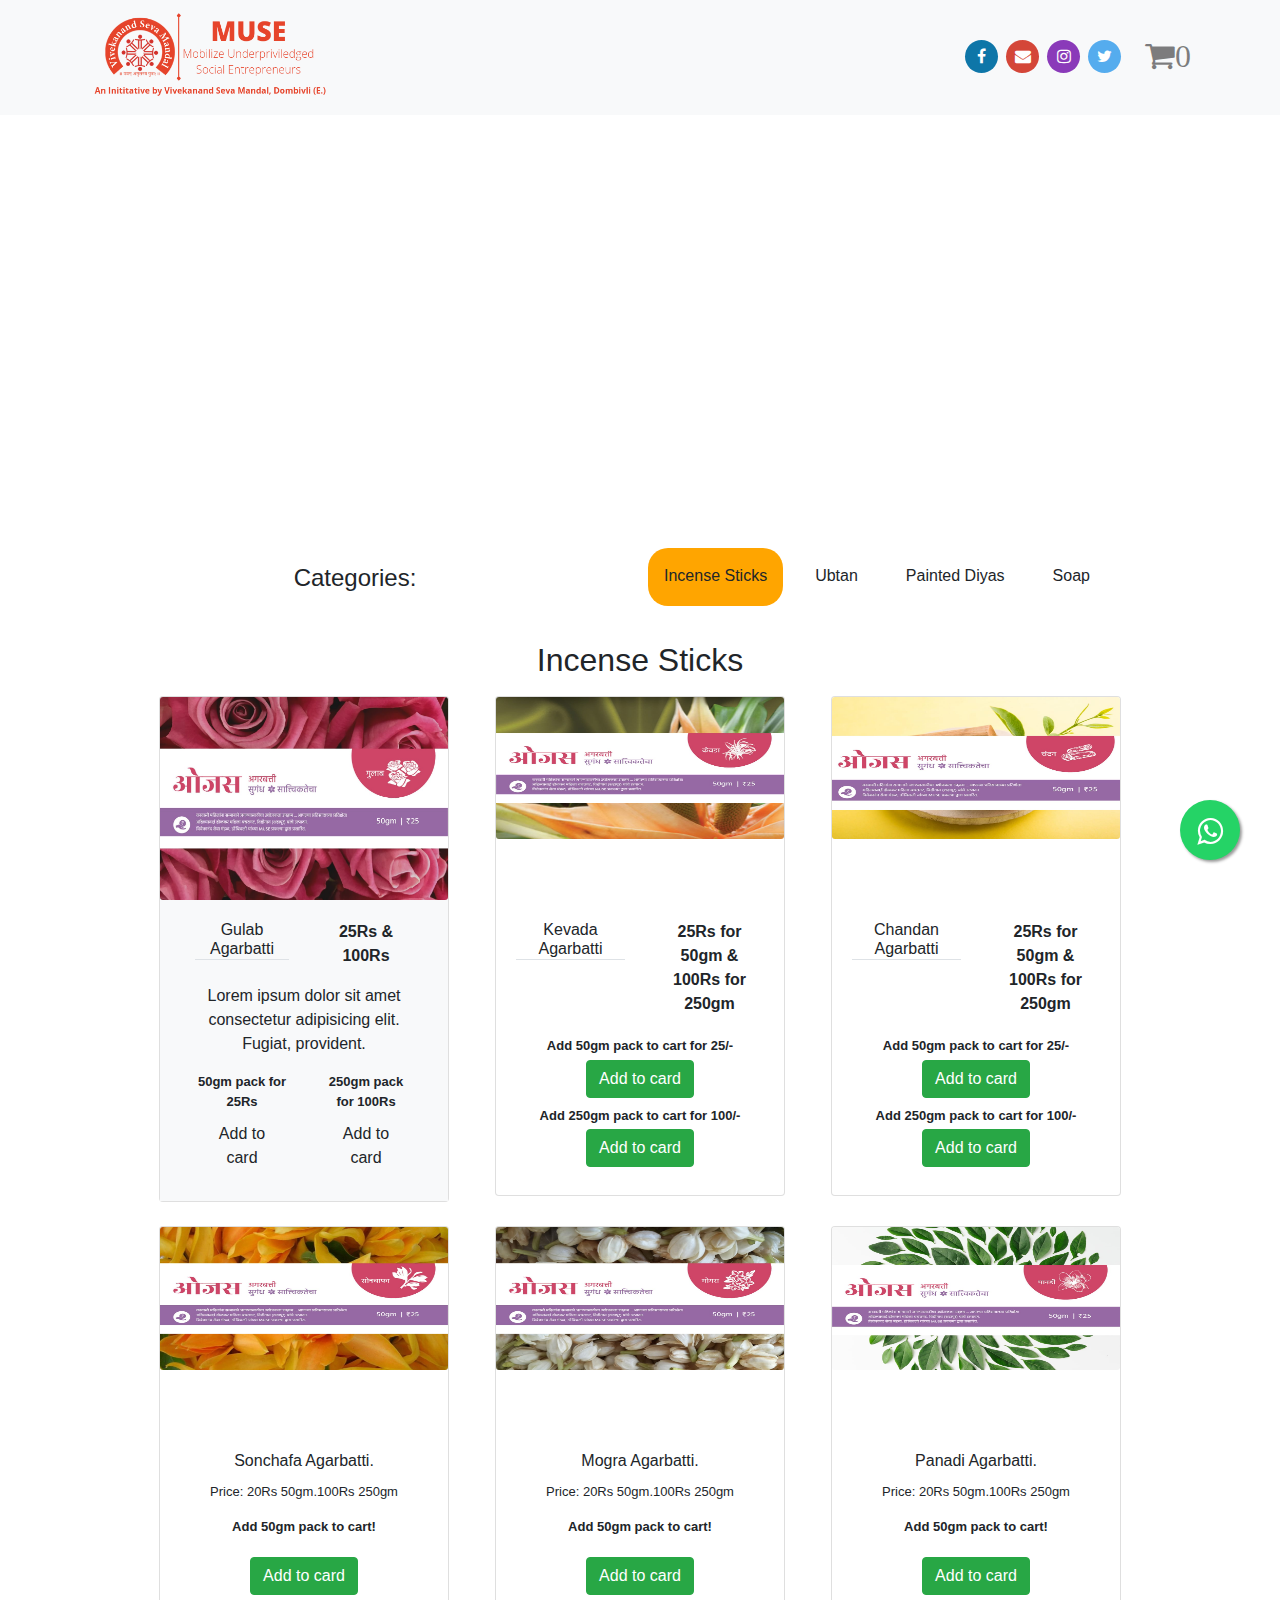
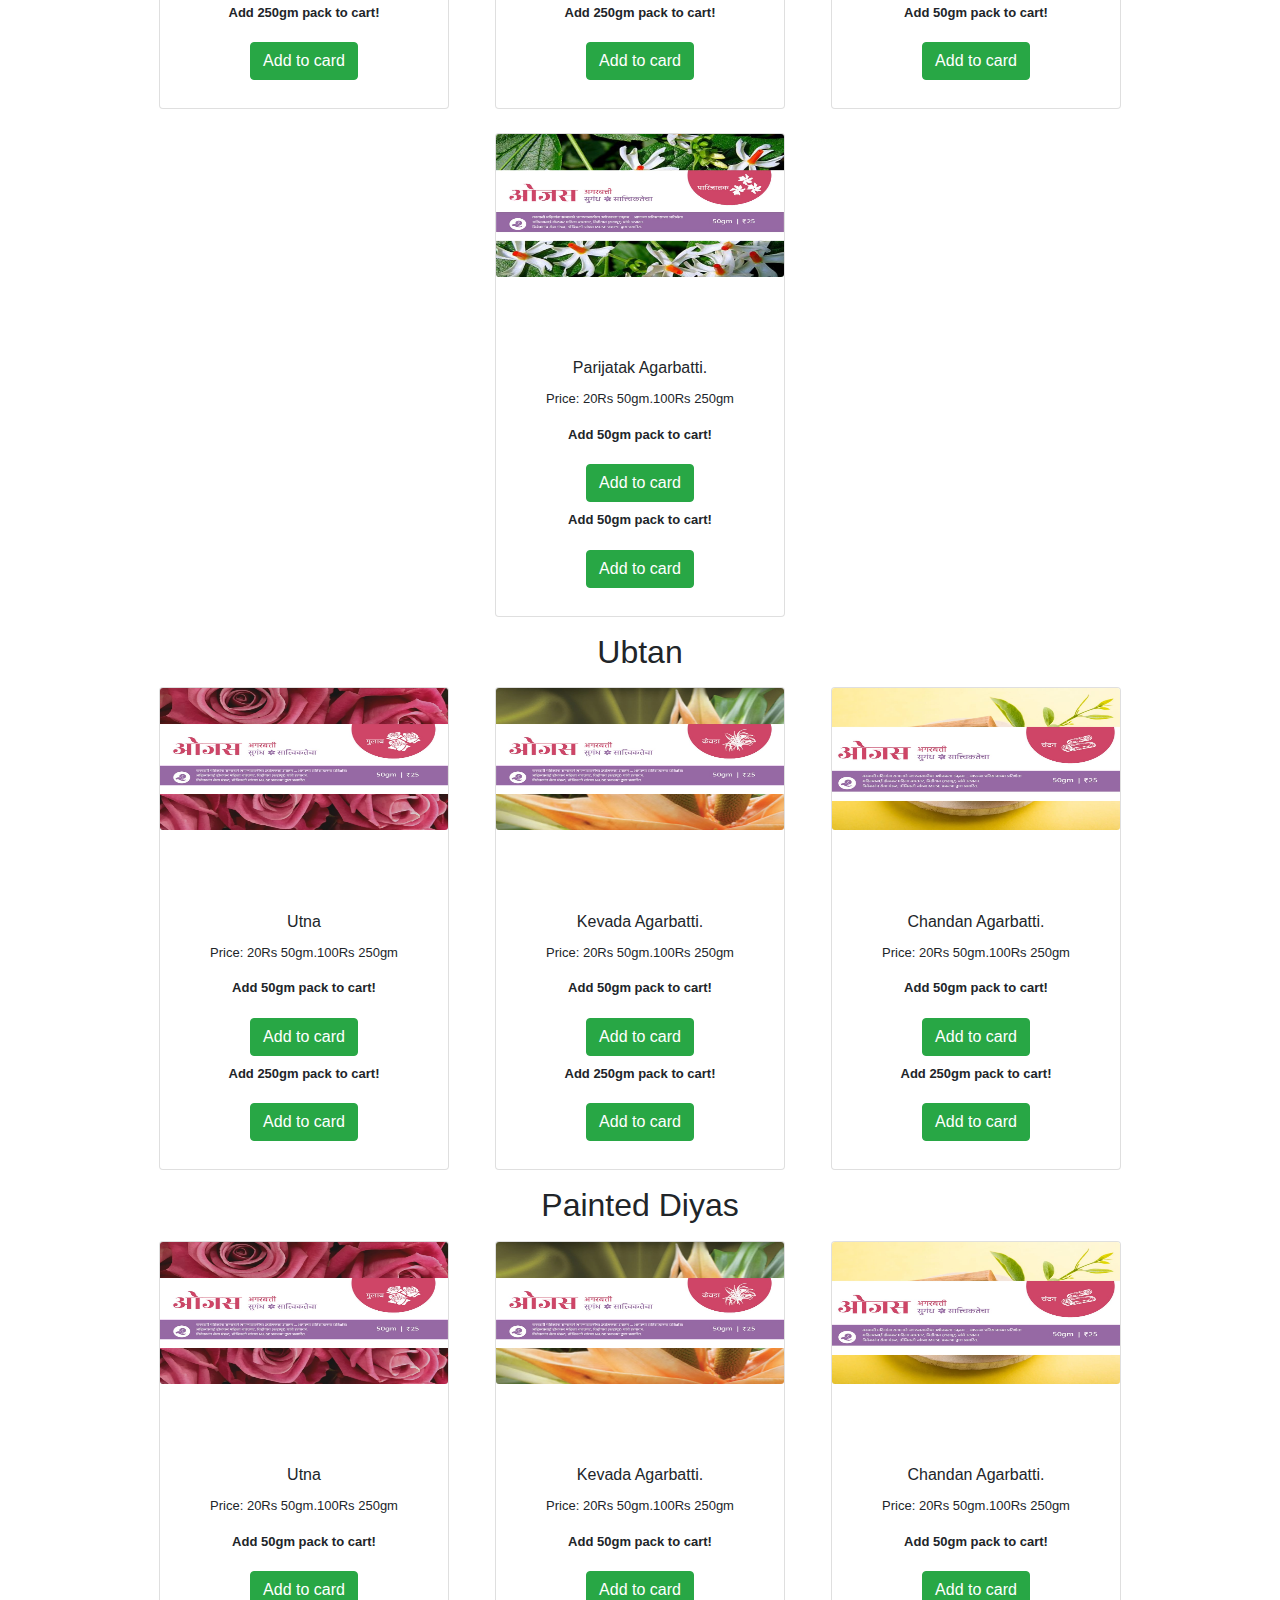
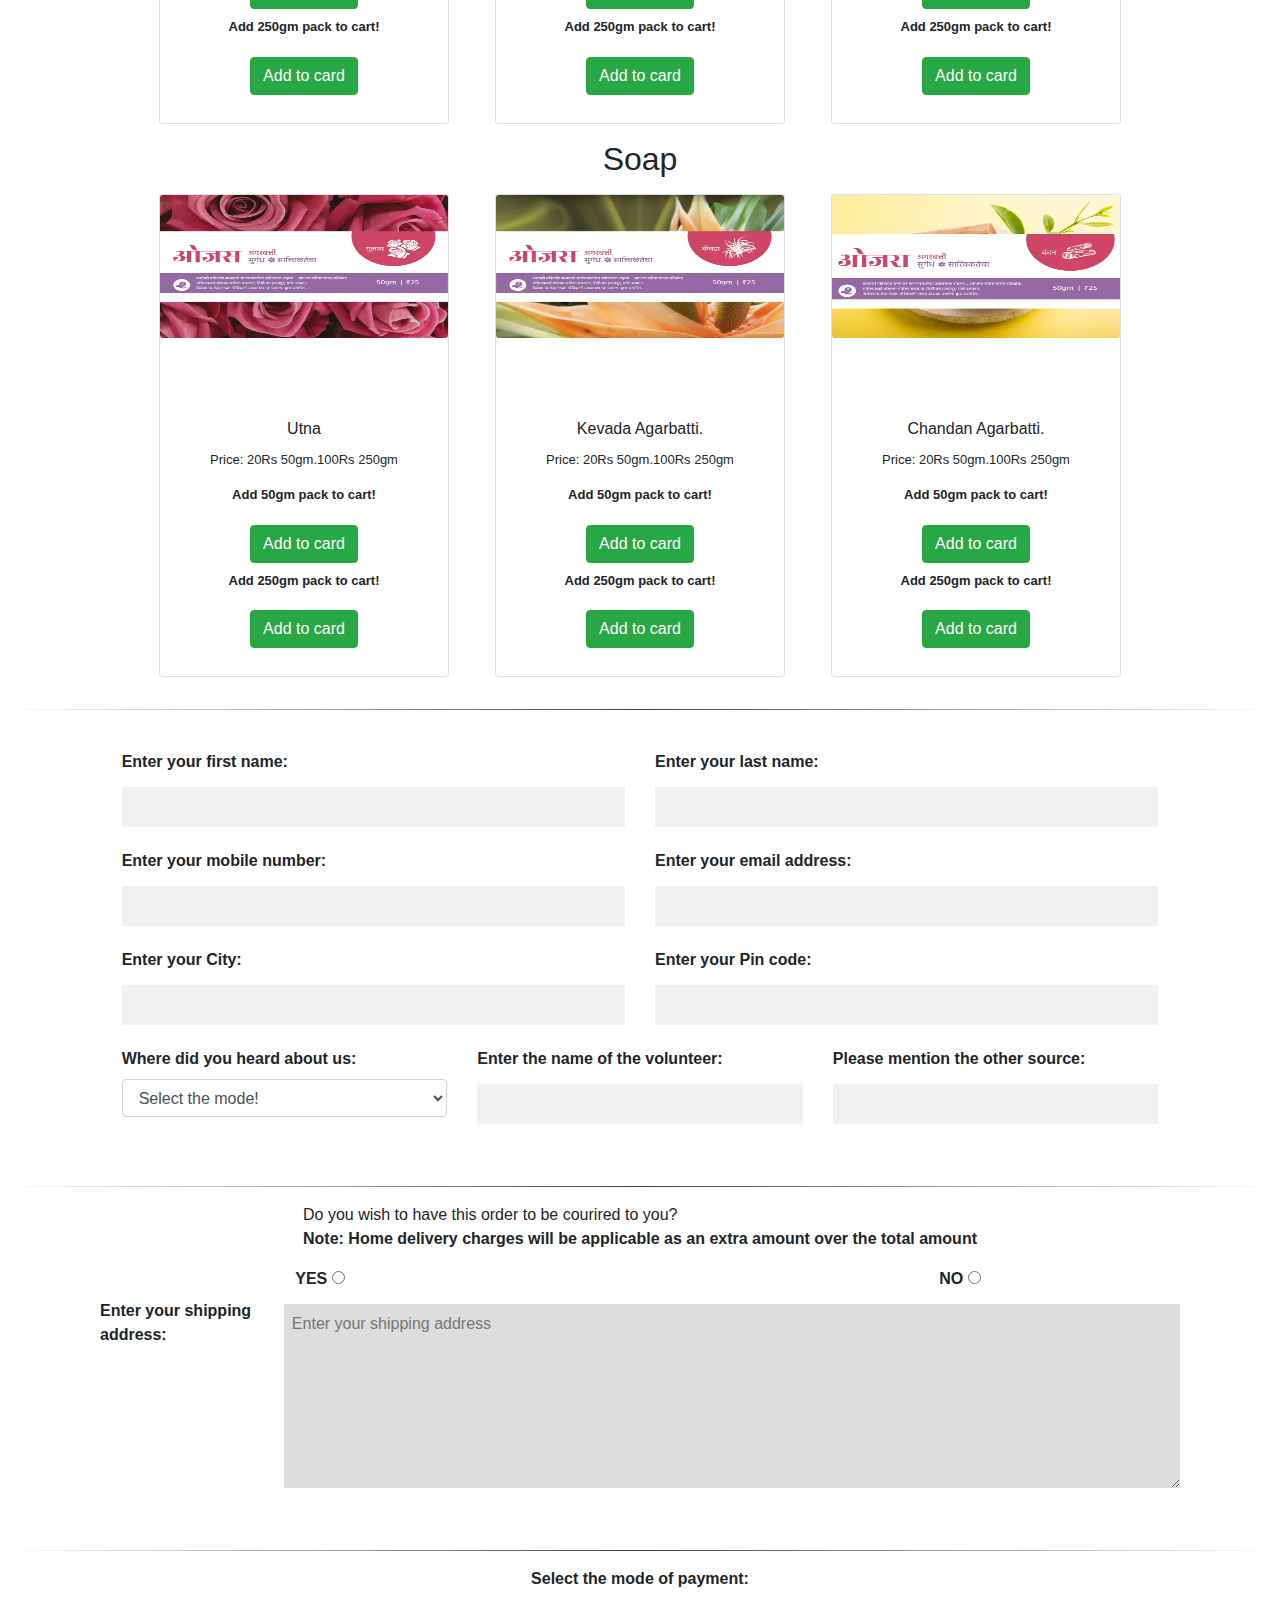
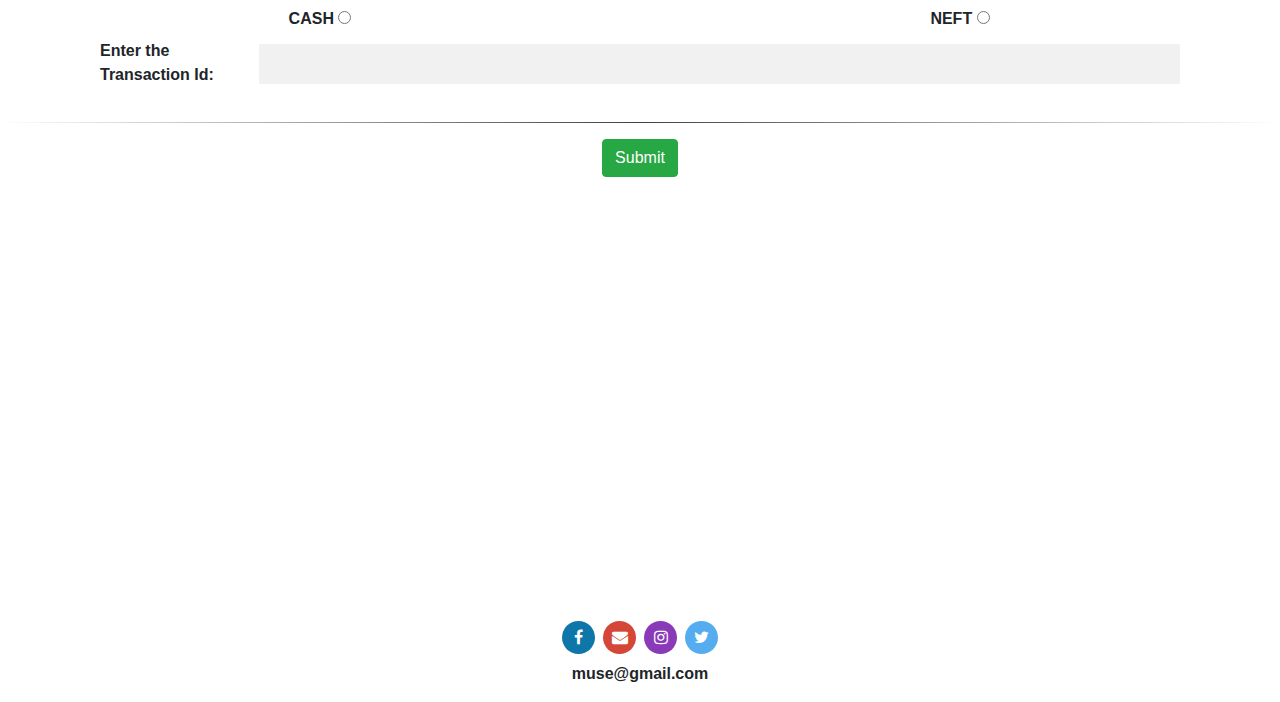
==== commit a70ca9ae: "removed header" ====
--- a/index.html
+++ b/index.html
@@ -1,27 +1,53 @@
 <!DOCTYPE html>
 <html lang="en">
-<head>
-    <meta charset="UTF-8">
-    <meta http-equiv="X-UA-Compatible" content="IE=edge">
-    <meta name="viewport" content="width=device-width, initial-scale=1.0">
+  <head>
+    <meta charset="UTF-8" />
+    <meta http-equiv="X-UA-Compatible" content="IE=edge" />
+    <meta name="viewport" content="width=device-width, initial-scale=1.0" />
     <title>MUSE</title>
     <!--Bootstrap CDN-->
-    <link rel="stylesheet" href="https://stackpath.bootstrapcdn.com/bootstrap/4.3.1/css/bootstrap.min.css" integrity="sha384-ggOyR0iXCbMQv3Xipma34MD+dH/1fQ784/j6cY/iJTQUOhcWr7x9JvoRxT2MZw1T" crossorigin="anonymous">
-    <script src="https://stackpath.bootstrapcdn.com/bootstrap/4.3.1/js/bootstrap.min.js" integrity="sha384-JjSmVgyd0p3pXB1rRibZUAYoIIy6OrQ6VrjIEaFf/nJGzIxFDsf4x0xIM+B07jRM" crossorigin="anonymous"></script>
-    <script src="https://code.jquery.com/jquery-3.2.1.slim.min.js" integrity="sha384-KJ3o2DKtIkvYIK3UENzmM7KCkRr/rE9/Qpg6aAZGJwFDMVNA/GpGFF93hXpG5KkN" crossorigin="anonymous"></script>
-    <script src="https://cdnjs.cloudflare.com/ajax/libs/popper.js/1.12.9/umd/popper.min.js" integrity="sha384-ApNbgh9B+Y1QKtv3Rn7W3mgPxhU9K/ScQsAP7hUibX39j7fakFPskvXusvfa0b4Q" crossorigin="anonymous"></script>
-    <script src="https://maxcdn.bootstrapcdn.com/bootstrap/4.0.0/js/bootstrap.min.js" integrity="sha384-JZR6Spejh4U02d8jOt6vLEHfe/JQGiRRSQQxSfFWpi1MquVdAyjUar5+76PVCmYl" crossorigin="anonymous"></script>
-    <script src="https://code.jquery.com/jquery-3.6.0.js" integrity="sha256-H+K7U5CnXl1h5ywQfKtSj8PCmoN9aaq30gDh27Xc0jk=" crossorigin="anonymous"></script>
-    <link rel="stylesheet" href="https://stackpath.bootstrapcdn.com/font-awesome/4.7.0/css/font-awesome.min.css">
-    
+    <link
+      rel="stylesheet"
+      href="https://stackpath.bootstrapcdn.com/bootstrap/4.3.1/css/bootstrap.min.css"
+      integrity="sha384-ggOyR0iXCbMQv3Xipma34MD+dH/1fQ784/j6cY/iJTQUOhcWr7x9JvoRxT2MZw1T"
+      crossorigin="anonymous"
+    />
+    <script
+      src="https://stackpath.bootstrapcdn.com/bootstrap/4.3.1/js/bootstrap.min.js"
+      integrity="sha384-JjSmVgyd0p3pXB1rRibZUAYoIIy6OrQ6VrjIEaFf/nJGzIxFDsf4x0xIM+B07jRM"
+      crossorigin="anonymous"
+    ></script>
+    <script
+      src="https://code.jquery.com/jquery-3.2.1.slim.min.js"
+      integrity="sha384-KJ3o2DKtIkvYIK3UENzmM7KCkRr/rE9/Qpg6aAZGJwFDMVNA/GpGFF93hXpG5KkN"
+      crossorigin="anonymous"
+    ></script>
+    <script
+      src="https://cdnjs.cloudflare.com/ajax/libs/popper.js/1.12.9/umd/popper.min.js"
+      integrity="sha384-ApNbgh9B+Y1QKtv3Rn7W3mgPxhU9K/ScQsAP7hUibX39j7fakFPskvXusvfa0b4Q"
+      crossorigin="anonymous"
+    ></script>
+    <script
+      src="https://maxcdn.bootstrapcdn.com/bootstrap/4.0.0/js/bootstrap.min.js"
+      integrity="sha384-JZR6Spejh4U02d8jOt6vLEHfe/JQGiRRSQQxSfFWpi1MquVdAyjUar5+76PVCmYl"
+      crossorigin="anonymous"
+    ></script>
+    <script
+      src="https://code.jquery.com/jquery-3.6.0.js"
+      integrity="sha256-H+K7U5CnXl1h5ywQfKtSj8PCmoN9aaq30gDh27Xc0jk="
+      crossorigin="anonymous"
+    ></script>
+    <link
+      rel="stylesheet"
+      href="https://stackpath.bootstrapcdn.com/font-awesome/4.7.0/css/font-awesome.min.css"
+    />
+
     <!--Local Files-->
-    <link rel="stylesheet" href="muse.css">
+    <link rel="stylesheet" href="muse.css" />
     <script src="muse.js"></script>
-</head>
-<body>
-  <div class="alert-component"></div>
-  <div class="header"></div>
-    <!--Header-->
+  </head>
+  <body>
+
     <!-- <nav class="navbar navColor">
 
         <div class="container">
@@ -40,151 +66,276 @@
         </div>
         
     </nav> -->
-    <nav class="navbar fixed-top navbar-light navbar-expand-lg navbar-template bg-light">
+    <nav
+      class="
+        navbar
+        fixed-top
+        navbar-light navbar-expand-lg navbar-template
+        bg-light
+      "
+    >
       <div class="container">
-
-       <div class="row">
-         <div class="col-sm">
+        <div class="row">
+          <div class="col-sm">
             <a class="navbar-brand" href="index.html">
-              <img class="resp_logo" src="images/FinalLogo.png" class="img-fluid" width="250">
+              <img
+                class="resp_logo"
+                src="images/FinalLogo.png"
+                class="img-fluid"
+                width="250"
+              />
             </a>
-         </div>
-        
-        <!-- <div class="mt-lg-2 col-sm">
+          </div>
+
+          <!-- <div class="mt-lg-2 col-sm">
           <h3 class="mt-1">MUSE</h3>
           <p >Mobilize Underpriviledged Social Entrepreneurs</p>
         </div> -->
-       </div>
-       <div class="d-flex flex-row order-2 order-lg-3">
-           <button class="navbar-toggler" type="button" data-toggle="collapse" data-target="#navbarNavDropdown">
-               <span class="navbar-toggler-icon"></span>
-           </button>
-       </div>
-       <div class="collapse navbar-collapse order-3 order-lg-2" id="navbarNavDropdown">
-           <ul class="navbar-nav ml-auto">
-               <!-- <li class="nav-item"><a class="nav-link main " href="#">About Me</a></li>
+        </div>
+        <div class="d-flex flex-row order-2 order-lg-3">
+          <button
+            class="navbar-toggler"
+            type="button"
+            data-toggle="collapse"
+            data-target="#navbarNavDropdown"
+          >
+            <span class="navbar-toggler-icon"></span>
+          </button>
+        </div>
+        <div
+          class="collapse navbar-collapse order-3 order-lg-2"
+          id="navbarNavDropdown"
+        >
+          <ul class="navbar-nav ml-auto">
+            <!-- <li class="nav-item"><a class="nav-link main " href="#">About Me</a></li>
                <li class="nav-item"><a class="nav-link main" href="#projects">Projects</a></li>
                <li class="nav-item"><a class="nav-link main" href="#gallery">Gallery</a></li>
                <li class="nav-item"><a class="nav-link main" href="#contact">Contact</a></li> -->
-               <ul class="navbar-nav flex-row">
-                <li class="nav-item"><a class="nav-link px-1" href="" target="_blank"><span class="fa fa-facebook icon"></span></a></li>
-                <li class="nav-item"><a class="nav-link px-1" href="" target="_blank"><span class="fa fa-envelope icon" ></span></a></li> 
-                <li class="nav-item"><a class="nav-link px-1" href="" target="_blank"><span class="fa fa-instagram icon" ></span></a></li>
-                <li class="nav-item"><a class="nav-link px-1" href="" target="_blank"><span class="fa fa-twitter icon"></span></a></li>
-                <li class="nav-item ml-3 cart"><a class="nav-link px-1" href="cart.html" name="basket"><span class="fa fa-shopping-cart fa-2x">0</span></a></li>
-              </ul>
-           </ul>
-       </div>
+            <ul class="navbar-nav flex-row">
+              <li class="nav-item">
+                <a class="nav-link px-1" href="" target="_blank"
+                  ><span class="fa fa-facebook icon"></span
+                ></a>
+              </li>
+              <li class="nav-item">
+                <a class="nav-link px-1" href="" target="_blank"
+                  ><span class="fa fa-envelope icon"></span
+                ></a>
+              </li>
+              <li class="nav-item">
+                <a class="nav-link px-1" href="" target="_blank"
+                  ><span class="fa fa-instagram icon"></span
+                ></a>
+              </li>
+              <li class="nav-item">
+                <a class="nav-link px-1" href="" target="_blank"
+                  ><span class="fa fa-twitter icon"></span
+                ></a>
+              </li>
+              <li class="nav-item ml-3 cart">
+                <a class="nav-link px-1" href="cart.html" name="basket"
+                  ><span class="fa fa-shopping-cart fa-2x">0</span></a
+                >
+              </li>
+            </ul>
+          </ul>
+        </div>
       </div>
-     </nav>
-    <br>
-    
+    </nav>
+    <br />
 
     <!--Slider-->
-    <div id="carouselExampleIndicators" class="carousel slide distanceFromTop container-fluid col-lg-10 " data-ride="carousel">
-        <ol class="carousel-indicators">
-          <li data-target="#carouselExampleIndicators" data-slide-to="0" class="active"></li>
-          <li data-target="#carouselExampleIndicators" data-slide-to="1"></li>
-          <li data-target="#carouselExampleIndicators" data-slide-to="2"></li>
-        </ol>
-        <div class="carousel-inner">
-          <div class="carousel-item active">
-            <img class="d-block w-100 respSlider" src="images/muse1.jpg" alt="First slide" >
-          </div>
-          <div class="carousel-item">
-            <img class="d-block w-100 respSlider" src="images/muse4.jpg" alt="Second slide" >
-          </div>
-          <div class="carousel-item">
-            <img class="d-block w-100 respSlider" src="images/2.jpg" alt="Third slide" >
-          </div>
-        </div>
-        <a class="carousel-control-prev" href="#carouselExampleIndicators" role="button" data-slide="prev">
-          <span class="carousel-control-prev-icon" aria-hidden="true"></span>
-          <span class="sr-only">Previous</span>
-        </a>
-        <a class="carousel-control-next" href="#carouselExampleIndicators" role="button" data-slide="next">
-          <span class="carousel-control-next-icon" aria-hidden="true"></span>
-          <span class="sr-only">Next</span>
-        </a>
+    <div
+      id="carouselExampleIndicators"
+      class="carousel slide distanceFromTop container-fluid col-lg-10"
+      data-ride="carousel"
+    >
+      <ol class="carousel-indicators">
+        <li
+          data-target="#carouselExampleIndicators"
+          data-slide-to="0"
+          class="active"
+        ></li>
+        <li data-target="#carouselExampleIndicators" data-slide-to="1"></li>
+        <li data-target="#carouselExampleIndicators" data-slide-to="2"></li>
+      </ol>
+      <div class="carousel-inner">
+        <div class="carousel-item active">
+          <img
+            class="d-block w-100 respSlider"
+            src="images/muse1.jpg"
+            alt="First slide"
+          />
+        </div>
+        <div class="carousel-item">
+          <img
+            class="d-block w-100 respSlider"
+            src="images/muse4.jpg"
+            alt="Second slide"
+          />
+        </div>
+        <div class="carousel-item">
+          <img
+            class="d-block w-100 respSlider"
+            src="images/2.jpg"
+            alt="Third slide"
+          />
+        </div>
+      </div>
+      <a
+        class="carousel-control-prev"
+        href="#carouselExampleIndicators"
+        role="button"
+        data-slide="prev"
+      >
+        <span class="carousel-control-prev-icon" aria-hidden="true"></span>
+        <span class="sr-only">Previous</span>
+      </a>
+      <a
+        class="carousel-control-next"
+        href="#carouselExampleIndicators"
+        role="button"
+        data-slide="next"
+      >
+        <span class="carousel-control-next-icon" aria-hidden="true"></span>
+        <span class="sr-only">Next</span>
+      </a>
     </div>
-    
-    <br>
+
+    <br />
 
     <form>
-    <!--Buttons-->
-    <div class="container">
-      <div class="row">
-      
-        <div class="col d-flex justify-content-center">
-          <h4 class="m-1 p-lg-3 p-md-3 m-lg-2 m-md-2 m-sm-1">Categories:</h4>
-        </div>
-  
-        <div class="col-sm container">
-  
-          <div class="row d-flex justify-content-lg-start justify-content-center">
-            <div class=""> 
-              <a type="button" class="m-2 p-lg-3 p-md-3 m-lg-2 m-md-2 m-sm-1 cool-link active-link" id="agarbatti">Incense Sticks</a>
+      <!--Buttons-->
+      <div class="container">
+        <div class="row">
+          <div class="col d-flex justify-content-center">
+            <h4 class="m-1 p-lg-3 p-md-3 m-lg-2 m-md-2 m-sm-1">Categories:</h4>
+          </div>
+
+          <div class="col-sm container">
+            <div
+              class="row d-flex justify-content-lg-start justify-content-center"
+            >
+              <div class="">
+                <a
+                  type="button"
+                  class="
+                    m-2
+                    p-lg-3 p-md-3
+                    m-lg-2 m-md-2 m-sm-1
+                    cool-link
+                    active-link
+                  "
+                  id="agarbatti"
+                  >Incense Sticks</a
+                >
+              </div>
+
+              <div class="">
+                <a
+                  type="button"
+                  class="m-2 p-lg-3 p-md-3 m-lg-2 m-md-2 m-sm-1 cool-link"
+                  id="utna"
+                  >Ubtan</a
+                >
+              </div>
+
+              <div class="">
+                <a
+                  type="button"
+                  class="m-2 p-lg-3 p-md-3 m-lg-2 m-md-2 m-sm-1 cool-link"
+                  id="diya"
+                  >Painted Diyas</a
+                >
+              </div>
+
+              <div class="">
+                <a
+                  type="button"
+                  class="m-2 p-lg-3 p-md-3 m-lg-2 m-md-2 m-sm-1 cool-link"
+                  id="soap"
+                  >Soap</a
+                >
+              </div>
             </div>
-            
-            <div class="">
-              <a type="button" class="m-2 p-lg-3 p-md-3 m-lg-2 m-md-2 m-sm-1 cool-link" id="utna">Ubtan</a>
-            </div>
-      
-            <div class="">
-              <a type="button" class="m-2 p-lg-3 p-md-3 m-lg-2 m-md-2 m-sm-1 cool-link" id="diya">Painted Diyas</a>
-            </div>
-      
-            <div class="">
-              <a type="button" class="m-2 p-lg-3 p-md-3 m-lg-2 m-md-2 m-sm-1 cool-link" id="soap">Soap</a>
-            </div>
-          </div>
-          
-        </div>
-      
-  
-        
-  
-      
-        <!-- <a href="" class=""><h1>UTNA</h1></a> -->
+          </div>
+
+          <!-- <a href="" class=""><h1>UTNA</h1></a> -->
+        </div>
       </div>
-    </div>
-    
-    <br>
-
-    <!--Agarbatti Section/Cards-->
-    <div id="mainAgarbattiBlock" >
-            <!--Agarbatti row1-->
-            <h2 class="text-center">Incense Sticks</h2>
-            <div class="container-fluid">
-              <div class="row d-flex justify-content-center">
-
-                <div class="mb-3 m-2 col-lg-3 col-md-4">
-                  <div class="card no-gutters">
-                    <div class="col-lg">
-                      <img src="images/gulab.jpeg" class="card-img" alt="..." height="70%" width="100%">
-                    </div>
-                    <div class="col-lg-10 container">
-                      <div class="card-body">
-                        <h6 class="card-title text-center">Gulab Agarbatti.</h6>
-                        <p class="card-text btn-text text-center">Price: 20Rs 50gm.100Rs 250gm</p>
-                                <!--+ - Buttons-->
-                                <div class="m-1">
+
+      <br />
+
+      <!--Agarbatti Section/Cards-->
+      <div id="mainAgarbattiBlock">
+        <!--Agarbatti row1-->
+        <h2 class="text-center">Incense Sticks</h2>
+        <div class="container-fluid">
+          <div class="row d-flex justify-content-center">
+            <div class="mb-3 m-2 col-lg-3 col-md-4">
+              <div class="card no-gutters">
+                <div class="col-lg">
+                  <img
+                    src="images/gulab.jpeg"
+                    class="card-img img-fluid"
+                    alt="..."
+                    height="70%"
+                    width="100%"
+                  />
+                </div>
+                <div class="col-lg-12 container-fluid bg-light">
+                  <div class="card-body">
+                    <!--Card Changed Code-->
+                    <div class="text-center container">
+                      <div class="row">
+                        <div class="text-center col-sm">
+                          <h6 class="text-center title-size m-0 border-bottom">
+                            Gulab Agarbatti
+                          </h6>
+                        </div>
+                        <div class="col-sm m-0">
+                          <p class="text-size fontColor">
+                            <b>25Rs & 100Rs </b>
+                          </p>
+                        </div>
+                      </div>
+                      <p class="text-size">
+                        Lorem ipsum dolor sit amet consectetur adipisicing elit.
+                        Fugiat, provident.
+                      </p>
+                    </div>
+
+                    <div class="container-fluid">
+                      <div class="row text-center">
+                        <div class="col-sm">
+                          <p class="btn-text cartTestSize fontColor m-0">
+                            <b>50gm pack for 25Rs</b>
+                          </p>
+                          <button
+                            type="button"
+                            class="btn m-1 add-cart cartButton"
+                          >
+                            Add to card
+                          </button>
+                        </div>
+                        <div class="col-sm">
+                          <p class="btn-text cartTestSize fontColor m-0">
+                            <b>250gm pack for 100Rs</b>
+                          </p>
+                          <button
+                            type="button"
+                            class="btn m-1 add-cart cartButton"
+                          >
+                            Add to card
+                          </button>
+                        </div>
+                      </div>
+                    </div>
+                    <!--+ - Buttons-->
+                    <!-- <div class="m-1">
                                   <div class="row">
                                       <div class="col-sm">
-                                          <p class="btn-text text-center"><b>Add 50gm pack to cart!</b></p>
-                                          <!-- <div class="input-group">
-                                              <span class="input-group-prepend">
-                                                  <button type="button" class="btn btn-outline-secondary btn-number" disabled="disabled" data-type="minus" data-field="quant[1]">
-                                                      <span class="fa fa-minus"></span>
-                                                  </button>
-                                              </span>
-                                              <input type="text" name="quant[1]" class="form-control input-number" id="gulabAgarbatti50Gm" oninput="cartgulabAgarbatti50Gm.value=gulabAgarbatti50Gm.value" value="0" min="0" max="150">
-                                              <span class="input-group-append">
-                                                  <button type="button" class="btn btn-outline-secondary btn-number" data-type="plus" data-field="quant[1]">
-                                                      <span class="fa fa-plus"></span>
-                                                  </button>
-                                              </span>
-                                          </div> -->
+                                          <p class="btn-text text-center m-0"><b>Add 50gm pack to cart for 25/-</b></p>
                                           <div class="text-center">
                                             <button type="button" class="btn btn-success m-1 add-cart">Add to card</button>
                                           </div>
@@ -195,48 +346,54 @@
                                 <div class="m-1">
                                   <div class="row">
                                       <div class="col-sm">
-                                          <p class="btn-text text-center"><b>Add 250gm pack to cart!</b></p>
-                                          <!-- <div class="input-group">
-                                              <span class="input-group-prepend">
-                                                  <button type="button" class="btn btn-outline-secondary btn-number" disabled="disabled" data-type="minus" data-field="quant[2]">
-                                                      <span class="fa fa-minus"></span>
-                                                  </button>
-                                              </span>
-                                              <input type="text" name="quant[2]" class="form-control input-number" value="0" min="0" max="150">
-                                              <span class="input-group-append">
-                                                  <button type="button" class="btn btn-outline-secondary btn-number" id="gulabAgarbatti250Gm" oninput="cartgulabAgarbatti250Gm.value=gulabAgarbatti250Gm.value" data-type="plus" data-field="quant[2]">
-                                                      <span class="fa fa-plus"></span>
-                                                  </button>
-                                              </span>
-                                          </div> -->
+                                          <p class="btn-text text-center m-0"><b>Add 250gm pack to cart for 100/-</b></p>
                                           <div class="text-center">
                                             <button type="button" class="btn btn-success m-1 add-cart">Add to card</button>
                                           </div>
                                       </div>
                                   </div>
-                                </div>
-
-                      </div>
-                    </div>
+                                </div> -->
                   </div>
                 </div>
-
-
-                <div class="mb-3 m-2 col-lg-3 col-md-4">
-                  <div class="card no-gutters">
-                    <div class="col-lg">
-                      <img src="images/kevada.jpeg" class="card-img" alt="..." height="70%" width="100%">
-                    </div>
-                    <div class="col-lg-10 container">
-                      <div class="card-body">
-                        <h6 class="card-title text-center">Kevada Agarbatti.</h6>
-                        <p class="card-text btn-text text-center">Price: 20Rs 50gm.100Rs 250gm</p>
-                                <!--+ - Buttons-->
-                                <div class="m-1">
-                                  <div class="row">
-                                      <div class="col-sm">
-                                        <p class="btn-text text-center"><b>Add 50gm pack to cart!</b></p>
-                                          <!-- <div class="input-group">
+              </div>
+            </div>
+
+            <div class="mb-3 m-2 col-lg-3 col-md-4">
+              <div class="card no-gutters">
+                <div class="col-lg">
+                  <img
+                    src="images/kevada.jpeg"
+                    class="card-img"
+                    alt="..."
+                    height="70%"
+                    width="100%"
+                  />
+                </div>
+                <div class="col-lg-12 container-fluid">
+                  <div class="card-body">
+                    <!--Card Changed Code-->
+                    <div class="text-center">
+                      <div class="row">
+                        <div class="text-center col-sm">
+                          <h6 class="text-center title-size m-0 border-bottom">
+                            Kevada Agarbatti
+                          </h6>
+                        </div>
+                        <div class="col-sm">
+                          <p class="text-size fontColor">
+                            <b>25Rs for 50gm & 100Rs for 250gm</b>
+                          </p>
+                        </div>
+                      </div>
+                    </div>
+                    <!--+ - Buttons-->
+                    <div class="m-1">
+                      <div class="row">
+                        <div class="col-sm">
+                          <p class="btn-text text-center m-0">
+                            <b>Add 50gm pack to cart for 25/-</b>
+                          </p>
+                          <!-- <div class="input-group">
                                               <span class="input-group-prepend">
                                                   <button type="button" class="btn btn-outline-secondary btn-number" disabled="disabled" data-type="minus" data-field="quant[3]">
                                                       <span class="fa fa-minus"></span>
@@ -249,18 +406,25 @@
                                                   </button>
                                               </span>
                                           </div> -->
-                                          <div class="text-center">
-                                            <button type="button" class="btn btn-success m-1 add-cart">Add to card</button>
-                                          </div>
-                                      </div>
-                                  </div>
-                                </div>
-
-                                <div class="m-1">
-                                  <div class="row">
-                                      <div class="col-sm">
-                                        <p class="btn-text text-center"><b>Add 250gm pack to cart!</b></p>
-                                          <!-- <div class="input-group">
+                          <div class="text-center">
+                            <button
+                              type="button"
+                              class="btn btn-success m-1 add-cart"
+                            >
+                              Add to card
+                            </button>
+                          </div>
+                        </div>
+                      </div>
+                    </div>
+
+                    <div class="m-1">
+                      <div class="row">
+                        <div class="col-sm">
+                          <p class="btn-text text-center m-0">
+                            <b>Add 250gm pack to cart for 100/-</b>
+                          </p>
+                          <!-- <div class="input-group">
                                               <span class="input-group-prepend">
                                                   <button type="button" class="btn btn-outline-secondary btn-number" disabled="disabled" data-type="minus" data-field="quant[4]">
                                                       <span class="fa fa-minus"></span>
@@ -273,33 +437,58 @@
                                                   </button>
                                               </span>
                                           </div> -->
-                                          <div class="text-center">
-                                            <button type="button" class="btn btn-success m-1 add-cart">Add to card</button>
-                                          </div>
-                                      </div>
-                                  </div>
-                                </div>
-
+                          <div class="text-center">
+                            <button
+                              type="button"
+                              class="btn btn-success m-1 add-cart"
+                            >
+                              Add to card
+                            </button>
+                          </div>
+                        </div>
                       </div>
                     </div>
                   </div>
                 </div>
-
-                <div class="mb-3 m-2 col-lg-3 col-md-4">
-                  <div class="card no-gutters">
-                    <div class="col-lg">
-                      <img src="images/chandan.jpeg" class="card-img" alt="..." height="70%" width="100%">
-                    </div>
-                    <div class="col-lg-10 container">
-                      <div class="card-body">
-                        <h6 class="card-title text-center">Chandan Agarbatti.</h6>
-                        <p class="card-text btn-text text-center">Price: 20Rs 50gm.100Rs 250gm</p>
-                                <!--+ - Buttons-->
-                                <div class="m-1">
-                                  <div class="row">
-                                      <div class="col-sm">
-                                        <p class="btn-text text-center"><b>Add 50gm pack to cart!</b></p>
-                                          <!-- <div class="input-group">
+              </div>
+            </div>
+
+            <div class="mb-3 m-2 col-lg-3 col-md-4">
+              <div class="card no-gutters">
+                <div class="col-lg">
+                  <img
+                    src="images/chandan.jpeg"
+                    class="card-img"
+                    alt="..."
+                    height="70%"
+                    width="100%"
+                  />
+                </div>
+                <div class="col-lg-12 container-fluid">
+                  <div class="card-body">
+                    <!--Card Changed Code-->
+                    <div class="text-center">
+                      <div class="row">
+                        <div class="text-center col-sm">
+                          <h6 class="text-center title-size m-0 border-bottom">
+                            Chandan Agarbatti
+                          </h6>
+                        </div>
+                        <div class="col-sm">
+                          <p class="text-size fontColor">
+                            <b>25Rs for 50gm & 100Rs for 250gm</b>
+                          </p>
+                        </div>
+                      </div>
+                    </div>
+                    <!--+ - Buttons-->
+                    <div class="m-1">
+                      <div class="row">
+                        <div class="col-sm">
+                          <p class="btn-text text-center m-0">
+                            <b>Add 50gm pack to cart for 25/-</b>
+                          </p>
+                          <!-- <div class="input-group">
                                               <span class="input-group-prepend">
                                                   <button type="button" class="btn btn-outline-secondary btn-number" disabled="disabled" data-type="minus" data-field="quant[5]">
                                                       <span class="fa fa-minus"></span>
@@ -312,18 +501,25 @@
                                                   </button>
                                               </span>
                                           </div> -->
-                                          <div class="text-center">
-                                            <button type="button" class="btn btn-success m-1 add-cart">Add to card</button>
-                                          </div>
-                                      </div>
-                                  </div>
-                                </div>
-
-                                <div class="m-1">
-                                  <div class="row">
-                                      <div class="col-sm">
-                                        <p class="btn-text text-center"><b>Add 250gm pack to cart!</b></p>
-                                          <!-- <div class="input-group">
+                          <div class="text-center">
+                            <button
+                              type="button"
+                              class="btn btn-success m-1 add-cart"
+                            >
+                              Add to card
+                            </button>
+                          </div>
+                        </div>
+                      </div>
+                    </div>
+
+                    <div class="m-1">
+                      <div class="row">
+                        <div class="col-sm">
+                          <p class="btn-text text-center m-0">
+                            <b>Add 250gm pack to cart for 100/-</b>
+                          </p>
+                          <!-- <div class="input-group">
                                               <span class="input-group-prepend">
                                                   <button type="button" class="btn btn-outline-secondary btn-number" disabled="disabled" data-type="minus" data-field="quant[6]">
                                                       <span class="fa fa-minus"></span>
@@ -336,41 +532,53 @@
                                                   </button>
                                               </span>
                                           </div> -->
-                                          <div class="text-center">
-                                            <button type="button" class="btn btn-success m-1 add-cart">Add to card</button>
-                                          </div>
-                                      </div>
-                                  </div>
-                                </div>
-
+                          <div class="text-center">
+                            <button
+                              type="button"
+                              class="btn btn-success m-1 add-cart"
+                            >
+                              Add to card
+                            </button>
+                          </div>
+                        </div>
                       </div>
                     </div>
                   </div>
                 </div>
-              
+              </div>
             </div>
-            </div>
-
-            <!--Agarbatti row2-->
-          
-            <div class="container-fluid">
-              <div class="row d-flex justify-content-center">
-
-                <div class="mb-3 m-2 col-lg-3 col-md-4">
-                  <div class="card no-gutters">
-                    <div class="col-lg">
-                      <img src="images/sonchafa.jpeg" class="card-img" alt="..." height="70%" width="100%">
-                    </div>
-                    <div class="col-lg-10 container">
-                      <div class="card-body">
-                        <h6 class="card-title text-center">Sonchafa Agarbatti.</h6>
-                        <p class="card-text btn-text text-center">Price: 20Rs 50gm.100Rs 250gm</p>
-                                <!--+ - Buttons-->
-                                <div class="m-1">
-                                  <div class="row">
-                                      <div class="col-sm">
-                                        <p class="btn-text text-center"><b>Add 50gm pack to cart!</b></p>
-                                          <!-- <div class="input-group">
+          </div>
+        </div>
+
+        <!--Agarbatti row2-->
+
+        <div class="container-fluid">
+          <div class="row d-flex justify-content-center">
+            <div class="mb-3 m-2 col-lg-3 col-md-4">
+              <div class="card no-gutters">
+                <div class="col-lg">
+                  <img
+                    src="images/sonchafa.jpeg"
+                    class="card-img"
+                    alt="..."
+                    height="70%"
+                    width="100%"
+                  />
+                </div>
+                <div class="col-lg-10 container">
+                  <div class="card-body">
+                    <h6 class="card-title text-center">Sonchafa Agarbatti.</h6>
+                    <p class="card-text btn-text text-center">
+                      Price: 20Rs 50gm.100Rs 250gm
+                    </p>
+                    <!--+ - Buttons-->
+                    <div class="m-1">
+                      <div class="row">
+                        <div class="col-sm">
+                          <p class="btn-text text-center">
+                            <b>Add 50gm pack to cart!</b>
+                          </p>
+                          <!-- <div class="input-group">
                                               <span class="input-group-prepend">
                                                   <button type="button" class="btn btn-outline-secondary btn-number" disabled="disabled" data-type="minus" data-field="quant[7]">
                                                       <span class="fa fa-minus"></span>
@@ -383,18 +591,25 @@
                                                   </button>
                                               </span>
                                           </div> -->
-                                          <div class="text-center">
-                                            <button type="button" class="btn btn-success m-1 add-cart">Add to card</button>
-                                          </div>
-                                      </div>
-                                  </div>
-                                </div>
-
-                                <div class="m-1">
-                                  <div class="row">
-                                      <div class="col-sm">
-                                        <p class="btn-text text-center"><b>Add 250gm pack to cart!</b></p>
-                                          <!-- <div class="input-group">
+                          <div class="text-center">
+                            <button
+                              type="button"
+                              class="btn btn-success m-1 add-cart"
+                            >
+                              Add to card
+                            </button>
+                          </div>
+                        </div>
+                      </div>
+                    </div>
+
+                    <div class="m-1">
+                      <div class="row">
+                        <div class="col-sm">
+                          <p class="btn-text text-center">
+                            <b>Add 250gm pack to cart!</b>
+                          </p>
+                          <!-- <div class="input-group">
                                               <span class="input-group-prepend">
                                                   <button type="button" class="btn btn-outline-secondary btn-number" disabled="disabled" data-type="minus" data-field="quant[8]">
                                                       <span class="fa fa-minus"></span>
@@ -407,34 +622,47 @@
                                                   </button>
                                               </span>
                                           </div> -->
-                                          <div class="text-center">
-                                            <button type="button" class="btn btn-success m-1 add-cart">Add to card</button>
-                                          </div>
-                                      </div>
-                                  </div>
-                                </div>
-
+                          <div class="text-center">
+                            <button
+                              type="button"
+                              class="btn btn-success m-1 add-cart"
+                            >
+                              Add to card
+                            </button>
+                          </div>
+                        </div>
                       </div>
                     </div>
                   </div>
                 </div>
-
-
-                <div class="mb-3 m-2 col-lg-3 col-md-4">
-                  <div class="card no-gutters">
-                    <div class="col-lg">
-                      <img src="images/mogra.jpeg" class="card-img" alt="..." height="70%" width="100%">
-                    </div>
-                    <div class="col-lg-10 container">
-                      <div class="card-body">
-                        <h6 class="card-title text-center">Mogra Agarbatti.</h6>
-                        <p class="card-text btn-text text-center">Price: 20Rs 50gm.100Rs 250gm</p>
-                                <!--+ - Buttons-->
-                                <div class="m-1">
-                                  <div class="row">
-                                      <div class="col-sm">
-                                        <p class="btn-text text-center"><b>Add 50gm pack to cart!</b></p>
-                                          <!-- <div class="input-group">
+              </div>
+            </div>
+
+            <div class="mb-3 m-2 col-lg-3 col-md-4">
+              <div class="card no-gutters">
+                <div class="col-lg">
+                  <img
+                    src="images/mogra.jpeg"
+                    class="card-img"
+                    alt="..."
+                    height="70%"
+                    width="100%"
+                  />
+                </div>
+                <div class="col-lg-10 container">
+                  <div class="card-body">
+                    <h6 class="card-title text-center">Mogra Agarbatti.</h6>
+                    <p class="card-text btn-text text-center">
+                      Price: 20Rs 50gm.100Rs 250gm
+                    </p>
+                    <!--+ - Buttons-->
+                    <div class="m-1">
+                      <div class="row">
+                        <div class="col-sm">
+                          <p class="btn-text text-center">
+                            <b>Add 50gm pack to cart!</b>
+                          </p>
+                          <!-- <div class="input-group">
                                               <span class="input-group-prepend">
                                                   <button type="button" class="btn btn-outline-secondary btn-number" disabled="disabled" data-type="minus" data-field="quant[9]">
                                                       <span class="fa fa-minus"></span>
@@ -447,18 +675,25 @@
                                                   </button>
                                               </span>
                                           </div> -->
-                                          <div class="text-center">
-                                            <button type="button" class="btn btn-success m-1 add-cart">Add to card</button>
-                                          </div>
-                                      </div>
-                                  </div>
-                                </div>
-
-                                <div class="m-1">
-                                  <div class="row">
-                                      <div class="col-sm">
-                                        <p class="btn-text text-center"><b>Add 250gm pack to cart!</b></p>
-                                          <!-- <div class="input-group">
+                          <div class="text-center">
+                            <button
+                              type="button"
+                              class="btn btn-success m-1 add-cart"
+                            >
+                              Add to card
+                            </button>
+                          </div>
+                        </div>
+                      </div>
+                    </div>
+
+                    <div class="m-1">
+                      <div class="row">
+                        <div class="col-sm">
+                          <p class="btn-text text-center">
+                            <b>Add 250gm pack to cart!</b>
+                          </p>
+                          <!-- <div class="input-group">
                                               <span class="input-group-prepend">
                                                   <button type="button" class="btn btn-outline-secondary btn-number" disabled="disabled" data-type="minus" data-field="quant[10]">
                                                       <span class="fa fa-minus"></span>
@@ -471,33 +706,47 @@
                                                   </button>
                                               </span>
                                           </div> -->
-                                          <div class="text-center">
-                                            <button type="button" class="btn btn-success m-1 add-cart">Add to card</button>
-                                          </div>
-                                      </div>
-                                  </div>
-                                </div>
-
+                          <div class="text-center">
+                            <button
+                              type="button"
+                              class="btn btn-success m-1 add-cart"
+                            >
+                              Add to card
+                            </button>
+                          </div>
+                        </div>
                       </div>
                     </div>
                   </div>
                 </div>
-
-                <div class="mb-3 m-2 col-lg-3 col-md-4">
-                  <div class="card no-gutters">
-                    <div class="col-lg">
-                      <img src="images/panadi.jpeg" class="card-img" alt="..." height="70%" width="100%">
-                    </div>
-                    <div class="col-lg-10 container">
-                      <div class="card-body">
-                        <h6 class="card-title text-center">Panadi Agarbatti.</h6>
-                        <p class="card-text btn-text text-center">Price: 20Rs 50gm.100Rs 250gm</p>
-                                <!--+ - Buttons-->
-                                <div class="m-1">
-                                  <div class="row">
-                                      <div class="col-sm">
-                                        <p class="btn-text text-center"><b>Add 50gm pack to cart!</b></p>
-                                          <!-- <div class="input-group">
+              </div>
+            </div>
+
+            <div class="mb-3 m-2 col-lg-3 col-md-4">
+              <div class="card no-gutters">
+                <div class="col-lg">
+                  <img
+                    src="images/panadi.jpeg"
+                    class="card-img"
+                    alt="..."
+                    height="70%"
+                    width="100%"
+                  />
+                </div>
+                <div class="col-lg-10 container">
+                  <div class="card-body">
+                    <h6 class="card-title text-center">Panadi Agarbatti.</h6>
+                    <p class="card-text btn-text text-center">
+                      Price: 20Rs 50gm.100Rs 250gm
+                    </p>
+                    <!--+ - Buttons-->
+                    <div class="m-1">
+                      <div class="row">
+                        <div class="col-sm">
+                          <p class="btn-text text-center">
+                            <b>Add 50gm pack to cart!</b>
+                          </p>
+                          <!-- <div class="input-group">
                                               <span class="input-group-prepend">
                                                   <button type="button" class="btn btn-outline-secondary btn-number" disabled="disabled" data-type="minus" data-field="quant[11]">
                                                       <span class="fa fa-minus"></span>
@@ -510,18 +759,25 @@
                                                   </button>
                                               </span>
                                           </div> -->
-                                          <div class="text-center">
-                                            <button type="button" class="btn btn-success m-1 add-cart">Add to card</button>
-                                          </div>
-                                      </div>
-                                  </div>
-                                </div>
-
-                                <div class="m-1">
-                                  <div class="row">
-                                      <div class="col-sm">
-                                        <p class="btn-text text-center"><b>Add 50gm pack to cart!</b></p>
-                                          <!-- <div class="input-group">
+                          <div class="text-center">
+                            <button
+                              type="button"
+                              class="btn btn-success m-1 add-cart"
+                            >
+                              Add to card
+                            </button>
+                          </div>
+                        </div>
+                      </div>
+                    </div>
+
+                    <div class="m-1">
+                      <div class="row">
+                        <div class="col-sm">
+                          <p class="btn-text text-center">
+                            <b>Add 50gm pack to cart!</b>
+                          </p>
+                          <!-- <div class="input-group">
                                               <span class="input-group-prepend">
                                                   <button type="button" class="btn btn-outline-secondary btn-number" disabled="disabled" data-type="minus" data-field="quant[12]">
                                                       <span class="fa fa-minus"></span>
@@ -534,40 +790,52 @@
                                                   </button>
                                               </span>
                                           </div> -->
-                                          <div class="text-center">
-                                            <button type="button" class="btn btn-success m-1 add-cart">Add to card</button>
-                                          </div>
-                                      </div>
-                                  </div>
-                                </div>
-
+                          <div class="text-center">
+                            <button
+                              type="button"
+                              class="btn btn-success m-1 add-cart"
+                            >
+                              Add to card
+                            </button>
+                          </div>
+                        </div>
                       </div>
                     </div>
                   </div>
                 </div>
-              
+              </div>
             </div>
-            </div>
-
-            <!--Agarbatti row 3-->
-            <div class="container-fluid">
-              <div class="row d-flex justify-content-center">
-
-                <div class="mb-3 m-2 col-lg-3 col-md-4">
-                  <div class="card no-gutters">
-                    <div class="col-lg">
-                      <img src="images/parijatak.jpeg" class="card-img" alt="..." height="70%" width="100%">
-                    </div>
-                    <div class="col-lg-10 container">
-                      <div class="card-body">
-                        <h6 class="card-title text-center">Parijatak Agarbatti.</h6>
-                        <p class="card-text btn-text text-center">Price: 20Rs 50gm.100Rs 250gm</p>
-                                <!--+ - Buttons-->
-                                <div class="m-1">
-                                  <div class="row">
-                                      <div class="col-sm">
-                                        <p class="btn-text text-center"><b>Add 50gm pack to cart!</b></p>
-                                          <!-- <div class="input-group">
+          </div>
+        </div>
+
+        <!--Agarbatti row 3-->
+        <div class="container-fluid">
+          <div class="row d-flex justify-content-center">
+            <div class="mb-3 m-2 col-lg-3 col-md-4">
+              <div class="card no-gutters">
+                <div class="col-lg">
+                  <img
+                    src="images/parijatak.jpeg"
+                    class="card-img"
+                    alt="..."
+                    height="70%"
+                    width="100%"
+                  />
+                </div>
+                <div class="col-lg-10 container">
+                  <div class="card-body">
+                    <h6 class="card-title text-center">Parijatak Agarbatti.</h6>
+                    <p class="card-text btn-text text-center">
+                      Price: 20Rs 50gm.100Rs 250gm
+                    </p>
+                    <!--+ - Buttons-->
+                    <div class="m-1">
+                      <div class="row">
+                        <div class="col-sm">
+                          <p class="btn-text text-center">
+                            <b>Add 50gm pack to cart!</b>
+                          </p>
+                          <!-- <div class="input-group">
                                               <span class="input-group-prepend">
                                                   <button type="button" class="btn btn-outline-secondary btn-number" disabled="disabled" data-type="minus" data-field="quant[13]">
                                                       <span class="fa fa-minus"></span>
@@ -580,18 +848,25 @@
                                                   </button>
                                               </span>
                                           </div> -->
-                                          <div class="text-center">
-                                            <button type="button" class="btn btn-success m-1 add-cart">Add to card</button>
-                                          </div>
-                                      </div>
-                                  </div>
-                                </div>
-
-                                <div class="m-1">
-                                  <div class="row">
-                                      <div class="col-sm">
-                                        <p class="btn-text text-center"><b>Add 50gm pack to cart!</b></p>
-                                          <!-- <div class="input-group">
+                          <div class="text-center">
+                            <button
+                              type="button"
+                              class="btn btn-success m-1 add-cart"
+                            >
+                              Add to card
+                            </button>
+                          </div>
+                        </div>
+                      </div>
+                    </div>
+
+                    <div class="m-1">
+                      <div class="row">
+                        <div class="col-sm">
+                          <p class="btn-text text-center">
+                            <b>Add 50gm pack to cart!</b>
+                          </p>
+                          <!-- <div class="input-group">
                                               <span class="input-group-prepend">
                                                   <button type="button" class="btn btn-outline-secondary btn-number" disabled="disabled" data-type="minus" data-field="quant[14]">
                                                       <span class="fa fa-minus"></span>
@@ -604,46 +879,55 @@
                                                   </button>
                                               </span>
                                           </div> -->
-                                          <div class="text-center">
-                                            <button type="button" class="btn btn-success m-1 add-cart">Add to card</button>
-                                          </div>
-                                      </div>
-                                  </div>
-                                </div>
-
+                          <div class="text-center">
+                            <button
+                              type="button"
+                              class="btn btn-success m-1 add-cart"
+                            >
+                              Add to card
+                            </button>
+                          </div>
+                        </div>
                       </div>
                     </div>
                   </div>
                 </div>
-    
+              </div>
             </div>
-            </div>
-
-    </div>
-
-    
-    <!--Utna Main Section Block-->
-    <div id="mainUtnaBlock">
-      
-      <h2 class="text-center">Ubtan</h2>
-      <div class="container-fluid">
-              <div class="row d-flex justify-content-center">
-
-                <div class="mb-3 m-2 col-lg-3 col-md-4">
-                  <div class="card no-gutters">
-                    <div class="col-lg">
-                      <img src="images/gulab.jpeg" class="card-img" alt="..." height="70%" width="100%">
-                    </div>
-                    <div class="col-lg-10 container">
-                      <div class="card-body">
-                        <h6 class="card-title text-center">Utna</h6>
-                        <p class="card-text btn-text text-center">Price: 20Rs 50gm.100Rs 250gm</p>
-                                <!--+ - Buttons-->
-                                <div class="m-1">
-                                  <div class="row">
-                                      <div class="col-sm">
-                                        <p class="btn-text text-center"><b>Add 50gm pack to cart!</b></p>
-                                          <!-- <div class="input-group">
+          </div>
+        </div>
+      </div>
+
+      <!--Utna Main Section Block-->
+      <div id="mainUtnaBlock">
+        <h2 class="text-center">Ubtan</h2>
+        <div class="container-fluid">
+          <div class="row d-flex justify-content-center">
+            <div class="mb-3 m-2 col-lg-3 col-md-4">
+              <div class="card no-gutters">
+                <div class="col-lg">
+                  <img
+                    src="images/gulab.jpeg"
+                    class="card-img"
+                    alt="..."
+                    height="70%"
+                    width="100%"
+                  />
+                </div>
+                <div class="col-lg-10 container">
+                  <div class="card-body">
+                    <h6 class="card-title text-center">Utna</h6>
+                    <p class="card-text btn-text text-center">
+                      Price: 20Rs 50gm.100Rs 250gm
+                    </p>
+                    <!--+ - Buttons-->
+                    <div class="m-1">
+                      <div class="row">
+                        <div class="col-sm">
+                          <p class="btn-text text-center">
+                            <b>Add 50gm pack to cart!</b>
+                          </p>
+                          <!-- <div class="input-group">
                                               <span class="input-group-prepend">
                                                   <button type="button" class="btn btn-outline-secondary btn-number" disabled="disabled" data-type="minus" data-field="quant[1]">
                                                       <span class="fa fa-minus"></span>
@@ -656,18 +940,25 @@
                                                   </button>
                                               </span>
                                           </div> -->
-                                          <div class="text-center">
-                                            <button type="button" class="btn btn-success m-1 add-cart">Add to card</button>
-                                          </div>
-                                      </div>
-                                  </div>
-                                </div>
-
-                                <div class="m-1">
-                                  <div class="row">
-                                      <div class="col-sm">
-                                        <p class="btn-text text-center"><b>Add 250gm pack to cart!</b></p>
-                                          <!-- <div class="input-group">
+                          <div class="text-center">
+                            <button
+                              type="button"
+                              class="btn btn-success m-1 add-cart"
+                            >
+                              Add to card
+                            </button>
+                          </div>
+                        </div>
+                      </div>
+                    </div>
+
+                    <div class="m-1">
+                      <div class="row">
+                        <div class="col-sm">
+                          <p class="btn-text text-center">
+                            <b>Add 250gm pack to cart!</b>
+                          </p>
+                          <!-- <div class="input-group">
                                               <span class="input-group-prepend">
                                                   <button type="button" class="btn btn-outline-secondary btn-number" disabled="disabled" data-type="minus" data-field="quant[2]">
                                                       <span class="fa fa-minus"></span>
@@ -680,34 +971,47 @@
                                                   </button>
                                               </span>
                                           </div> -->
-                                          <div class="text-center">
-                                            <button type="button" class="btn btn-success m-1 add-cart">Add to card</button>
-                                          </div>
-                                      </div>
-                                  </div>
-                                </div>
-
+                          <div class="text-center">
+                            <button
+                              type="button"
+                              class="btn btn-success m-1 add-cart"
+                            >
+                              Add to card
+                            </button>
+                          </div>
+                        </div>
                       </div>
                     </div>
                   </div>
                 </div>
-
-
-                <div class="mb-3 m-2 col-lg-3 col-md-4">
-                  <div class="card no-gutters">
-                    <div class="col-lg">
-                      <img src="images/kevada.jpeg" class="card-img" alt="..." height="70%" width="100%">
-                    </div>
-                    <div class="col-lg-10 container">
-                      <div class="card-body">
-                        <h6 class="card-title text-center">Kevada Agarbatti.</h6>
-                        <p class="card-text btn-text text-center">Price: 20Rs 50gm.100Rs 250gm</p>
-                                <!--+ - Buttons-->
-                                <div class="m-1">
-                                  <div class="row">
-                                      <div class="col-sm">
-                                        <p class="btn-text text-center"><b>Add 50gm pack to cart!</b></p>
-                                          <!-- <div class="input-group">
+              </div>
+            </div>
+
+            <div class="mb-3 m-2 col-lg-3 col-md-4">
+              <div class="card no-gutters">
+                <div class="col-lg">
+                  <img
+                    src="images/kevada.jpeg"
+                    class="card-img"
+                    alt="..."
+                    height="70%"
+                    width="100%"
+                  />
+                </div>
+                <div class="col-lg-10 container">
+                  <div class="card-body">
+                    <h6 class="card-title text-center">Kevada Agarbatti.</h6>
+                    <p class="card-text btn-text text-center">
+                      Price: 20Rs 50gm.100Rs 250gm
+                    </p>
+                    <!--+ - Buttons-->
+                    <div class="m-1">
+                      <div class="row">
+                        <div class="col-sm">
+                          <p class="btn-text text-center">
+                            <b>Add 50gm pack to cart!</b>
+                          </p>
+                          <!-- <div class="input-group">
                                               <span class="input-group-prepend">
                                                   <button type="button" class="btn btn-outline-secondary btn-number" disabled="disabled" data-type="minus" data-field="quant[3]">
                                                       <span class="fa fa-minus"></span>
@@ -720,18 +1024,25 @@
                                                   </button>
                                               </span>
                                           </div> -->
-                                          <div class="text-center">
-                                            <button type="button" class="btn btn-success m-1 add-cart">Add to card</button>
-                                          </div>
-                                      </div>
-                                  </div>
-                                </div>
-
-                                <div class="m-1">
-                                  <div class="row">
-                                      <div class="col-sm">
-                                        <p class="btn-text text-center"><b>Add 250gm pack to cart!</b></p>
-                                          <!-- <div class="input-group">
+                          <div class="text-center">
+                            <button
+                              type="button"
+                              class="btn btn-success m-1 add-cart"
+                            >
+                              Add to card
+                            </button>
+                          </div>
+                        </div>
+                      </div>
+                    </div>
+
+                    <div class="m-1">
+                      <div class="row">
+                        <div class="col-sm">
+                          <p class="btn-text text-center">
+                            <b>Add 250gm pack to cart!</b>
+                          </p>
+                          <!-- <div class="input-group">
                                               <span class="input-group-prepend">
                                                   <button type="button" class="btn btn-outline-secondary btn-number" disabled="disabled" data-type="minus" data-field="quant[4]">
                                                       <span class="fa fa-minus"></span>
@@ -744,33 +1055,47 @@
                                                   </button>
                                               </span>
                                           </div> -->
-                                          <div class="text-center">
-                                            <button type="button" class="btn btn-success m-1 add-cart">Add to card</button>
-                                          </div>
-                                      </div>
-                                  </div>
-                                </div>
-
+                          <div class="text-center">
+                            <button
+                              type="button"
+                              class="btn btn-success m-1 add-cart"
+                            >
+                              Add to card
+                            </button>
+                          </div>
+                        </div>
                       </div>
                     </div>
                   </div>
                 </div>
-
-                <div class="mb-3 m-2 col-lg-3 col-md-4">
-                  <div class="card no-gutters">
-                    <div class="col-lg">
-                      <img src="images/chandan.jpeg" class="card-img" alt="..." height="70%" width="100%">
-                    </div>
-                    <div class="col-lg-10 container">
-                      <div class="card-body">
-                        <h6 class="card-title text-center">Chandan Agarbatti.</h6>
-                        <p class="card-text btn-text text-center">Price: 20Rs 50gm.100Rs 250gm</p>
-                                <!--+ - Buttons-->
-                                <div class="m-1">
-                                  <div class="row">
-                                      <div class="col-sm">
-                                        <p class="btn-text text-center"><b>Add 50gm pack to cart!</b></p>
-                                          <!-- <div class="input-group">
+              </div>
+            </div>
+
+            <div class="mb-3 m-2 col-lg-3 col-md-4">
+              <div class="card no-gutters">
+                <div class="col-lg">
+                  <img
+                    src="images/chandan.jpeg"
+                    class="card-img"
+                    alt="..."
+                    height="70%"
+                    width="100%"
+                  />
+                </div>
+                <div class="col-lg-10 container">
+                  <div class="card-body">
+                    <h6 class="card-title text-center">Chandan Agarbatti.</h6>
+                    <p class="card-text btn-text text-center">
+                      Price: 20Rs 50gm.100Rs 250gm
+                    </p>
+                    <!--+ - Buttons-->
+                    <div class="m-1">
+                      <div class="row">
+                        <div class="col-sm">
+                          <p class="btn-text text-center">
+                            <b>Add 50gm pack to cart!</b>
+                          </p>
+                          <!-- <div class="input-group">
                                               <span class="input-group-prepend">
                                                   <button type="button" class="btn btn-outline-secondary btn-number" disabled="disabled" data-type="minus" data-field="quant[5]">
                                                       <span class="fa fa-minus"></span>
@@ -783,18 +1108,25 @@
                                                   </button>
                                               </span>
                                           </div> -->
-                                          <div class="text-center">
-                                            <button type="button" class="btn btn-success m-1 add-cart">Add to card</button>
-                                          </div>
-                                      </div>
-                                  </div>
-                                </div>
-
-                                <div class="m-1">
-                                  <div class="row">
-                                      <div class="col-sm">
-                                        <p class="btn-text text-center"><b>Add 250gm pack to cart!</b></p>
-                                          <!-- <div class="input-group">
+                          <div class="text-center">
+                            <button
+                              type="button"
+                              class="btn btn-success m-1 add-cart"
+                            >
+                              Add to card
+                            </button>
+                          </div>
+                        </div>
+                      </div>
+                    </div>
+
+                    <div class="m-1">
+                      <div class="row">
+                        <div class="col-sm">
+                          <p class="btn-text text-center">
+                            <b>Add 250gm pack to cart!</b>
+                          </p>
+                          <!-- <div class="input-group">
                                               <span class="input-group-prepend">
                                                   <button type="button" class="btn btn-outline-secondary btn-number" disabled="disabled" data-type="minus" data-field="quant[6]">
                                                       <span class="fa fa-minus"></span>
@@ -807,44 +1139,55 @@
                                                   </button>
                                               </span>
                                           </div> -->
-                                          <div class="text-center">
-                                            <button type="button" class="btn btn-success m-1 add-cart">Add to card</button>
-                                          </div>
-                                      </div>
-                                  </div>
-                                </div>
-
+                          <div class="text-center">
+                            <button
+                              type="button"
+                              class="btn btn-success m-1 add-cart"
+                            >
+                              Add to card
+                            </button>
+                          </div>
+                        </div>
                       </div>
                     </div>
                   </div>
                 </div>
-              
+              </div>
             </div>
-            </div>
-   </div>
-
-   <!--Painted diyas section block-->
-   <div id="paintedDiyaBlock">
-      
-    <h2 class="text-center">Painted Diyas</h2>
-    <div class="container-fluid">
-            <div class="row d-flex justify-content-center">
-
-              <div class="mb-3 m-2 col-lg-3 col-md-4">
-                <div class="card no-gutters">
-                  <div class="col-lg">
-                    <img src="images/gulab.jpeg" class="card-img" alt="..." height="70%" width="100%">
-                  </div>
-                  <div class="col-lg-10 container">
-                    <div class="card-body">
-                      <h6 class="card-title text-center">Utna</h6>
-                      <p class="card-text btn-text text-center">Price: 20Rs 50gm.100Rs 250gm</p>
-                              <!--+ - Buttons-->
-                              <div class="m-1">
-                                <div class="row">
-                                    <div class="col-sm">
-                                      <p class="btn-text text-center"><b>Add 50gm pack to cart!</b></p>
-                                        <!-- <div class="input-group">
+          </div>
+        </div>
+      </div>
+
+      <!--Painted diyas section block-->
+      <div id="paintedDiyaBlock">
+        <h2 class="text-center">Painted Diyas</h2>
+        <div class="container-fluid">
+          <div class="row d-flex justify-content-center">
+            <div class="mb-3 m-2 col-lg-3 col-md-4">
+              <div class="card no-gutters">
+                <div class="col-lg">
+                  <img
+                    src="images/gulab.jpeg"
+                    class="card-img"
+                    alt="..."
+                    height="70%"
+                    width="100%"
+                  />
+                </div>
+                <div class="col-lg-10 container">
+                  <div class="card-body">
+                    <h6 class="card-title text-center">Utna</h6>
+                    <p class="card-text btn-text text-center">
+                      Price: 20Rs 50gm.100Rs 250gm
+                    </p>
+                    <!--+ - Buttons-->
+                    <div class="m-1">
+                      <div class="row">
+                        <div class="col-sm">
+                          <p class="btn-text text-center">
+                            <b>Add 50gm pack to cart!</b>
+                          </p>
+                          <!-- <div class="input-group">
                                             <span class="input-group-prepend">
                                                 <button type="button" class="btn btn-outline-secondary btn-number" disabled="disabled" data-type="minus" data-field="quant[1]">
                                                     <span class="fa fa-minus"></span>
@@ -857,18 +1200,25 @@
                                                 </button>
                                             </span>
                                         </div> -->
-                                        <div class="text-center">
-                                          <button type="button" class="btn btn-success m-1 add-cart">Add to card</button>
-                                        </div>
-                                    </div>
-                                </div>
-                              </div>
-
-                              <div class="m-1">
-                                <div class="row">
-                                    <div class="col-sm">
-                                      <p class="btn-text text-center"><b>Add 250gm pack to cart!</b></p>
-                                        <!-- <div class="input-group">
+                          <div class="text-center">
+                            <button
+                              type="button"
+                              class="btn btn-success m-1 add-cart"
+                            >
+                              Add to card
+                            </button>
+                          </div>
+                        </div>
+                      </div>
+                    </div>
+
+                    <div class="m-1">
+                      <div class="row">
+                        <div class="col-sm">
+                          <p class="btn-text text-center">
+                            <b>Add 250gm pack to cart!</b>
+                          </p>
+                          <!-- <div class="input-group">
                                             <span class="input-group-prepend">
                                                 <button type="button" class="btn btn-outline-secondary btn-number" disabled="disabled" data-type="minus" data-field="quant[2]">
                                                     <span class="fa fa-minus"></span>
@@ -881,34 +1231,47 @@
                                                 </button>
                                             </span>
                                         </div> -->
-                                        <div class="text-center">
-                                          <button type="button" class="btn btn-success m-1 add-cart">Add to card</button>
-                                        </div>
-                                    </div>
-                                </div>
-                              </div>
-
+                          <div class="text-center">
+                            <button
+                              type="button"
+                              class="btn btn-success m-1 add-cart"
+                            >
+                              Add to card
+                            </button>
+                          </div>
+                        </div>
+                      </div>
                     </div>
                   </div>
                 </div>
               </div>
-
-
-              <div class="mb-3 m-2 col-lg-3 col-md-4">
-                <div class="card no-gutters">
-                  <div class="col-lg">
-                    <img src="images/kevada.jpeg" class="card-img" alt="..." height="70%" width="100%">
-                  </div>
-                  <div class="col-lg-10 container">
-                    <div class="card-body">
-                      <h6 class="card-title text-center">Kevada Agarbatti.</h6>
-                      <p class="card-text btn-text text-center">Price: 20Rs 50gm.100Rs 250gm</p>
-                              <!--+ - Buttons-->
-                              <div class="m-1">
-                                <div class="row">
-                                    <div class="col-sm">
-                                      <p class="btn-text text-center"><b>Add 50gm pack to cart!</b></p>
-                                        <!-- <div class="input-group">
+            </div>
+
+            <div class="mb-3 m-2 col-lg-3 col-md-4">
+              <div class="card no-gutters">
+                <div class="col-lg">
+                  <img
+                    src="images/kevada.jpeg"
+                    class="card-img"
+                    alt="..."
+                    height="70%"
+                    width="100%"
+                  />
+                </div>
+                <div class="col-lg-10 container">
+                  <div class="card-body">
+                    <h6 class="card-title text-center">Kevada Agarbatti.</h6>
+                    <p class="card-text btn-text text-center">
+                      Price: 20Rs 50gm.100Rs 250gm
+                    </p>
+                    <!--+ - Buttons-->
+                    <div class="m-1">
+                      <div class="row">
+                        <div class="col-sm">
+                          <p class="btn-text text-center">
+                            <b>Add 50gm pack to cart!</b>
+                          </p>
+                          <!-- <div class="input-group">
                                             <span class="input-group-prepend">
                                                 <button type="button" class="btn btn-outline-secondary btn-number" disabled="disabled" data-type="minus" data-field="quant[3]">
                                                     <span class="fa fa-minus"></span>
@@ -921,18 +1284,25 @@
                                                 </button>
                                             </span>
                                         </div> -->
-                                        <div class="text-center">
-                                          <button type="button" class="btn btn-success m-1 add-cart">Add to card</button>
-                                        </div>
-                                    </div>
-                                </div>
-                              </div>
-
-                              <div class="m-1">
-                                <div class="row">
-                                    <div class="col-sm">
-                                      <p class="btn-text text-center"><b>Add 250gm pack to cart!</b></p>
-                                        <!-- <div class="input-group">
+                          <div class="text-center">
+                            <button
+                              type="button"
+                              class="btn btn-success m-1 add-cart"
+                            >
+                              Add to card
+                            </button>
+                          </div>
+                        </div>
+                      </div>
+                    </div>
+
+                    <div class="m-1">
+                      <div class="row">
+                        <div class="col-sm">
+                          <p class="btn-text text-center">
+                            <b>Add 250gm pack to cart!</b>
+                          </p>
+                          <!-- <div class="input-group">
                                             <span class="input-group-prepend">
                                                 <button type="button" class="btn btn-outline-secondary btn-number" disabled="disabled" data-type="minus" data-field="quant[4]">
                                                     <span class="fa fa-minus"></span>
@@ -945,33 +1315,47 @@
                                                 </button>
                                             </span>
                                         </div> -->
-                                        <div class="text-center">
-                                          <button type="button" class="btn btn-success m-1 add-cart">Add to card</button>
-                                        </div>
-                                    </div>
-                                </div>
-                              </div>
-
+                          <div class="text-center">
+                            <button
+                              type="button"
+                              class="btn btn-success m-1 add-cart"
+                            >
+                              Add to card
+                            </button>
+                          </div>
+                        </div>
+                      </div>
                     </div>
                   </div>
                 </div>
               </div>
-
-              <div class="mb-3 m-2 col-lg-3 col-md-4">
-                <div class="card no-gutters">
-                  <div class="col-lg">
-                    <img src="images/chandan.jpeg" class="card-img" alt="..." height="70%" width="100%">
-                  </div>
-                  <div class="col-lg-10 container">
-                    <div class="card-body">
-                      <h6 class="card-title text-center">Chandan Agarbatti.</h6>
-                      <p class="card-text btn-text text-center">Price: 20Rs 50gm.100Rs 250gm</p>
-                              <!--+ - Buttons-->
-                              <div class="m-1">
-                                <div class="row">
-                                    <div class="col-sm">
-                                      <p class="btn-text text-center"><b>Add 50gm pack to cart!</b></p>
-                                        <!-- <div class="input-group">
+            </div>
+
+            <div class="mb-3 m-2 col-lg-3 col-md-4">
+              <div class="card no-gutters">
+                <div class="col-lg">
+                  <img
+                    src="images/chandan.jpeg"
+                    class="card-img"
+                    alt="..."
+                    height="70%"
+                    width="100%"
+                  />
+                </div>
+                <div class="col-lg-10 container">
+                  <div class="card-body">
+                    <h6 class="card-title text-center">Chandan Agarbatti.</h6>
+                    <p class="card-text btn-text text-center">
+                      Price: 20Rs 50gm.100Rs 250gm
+                    </p>
+                    <!--+ - Buttons-->
+                    <div class="m-1">
+                      <div class="row">
+                        <div class="col-sm">
+                          <p class="btn-text text-center">
+                            <b>Add 50gm pack to cart!</b>
+                          </p>
+                          <!-- <div class="input-group">
                                             <span class="input-group-prepend">
                                                 <button type="button" class="btn btn-outline-secondary btn-number" disabled="disabled" data-type="minus" data-field="quant[5]">
                                                     <span class="fa fa-minus"></span>
@@ -984,18 +1368,25 @@
                                                 </button>
                                             </span>
                                         </div> -->
-                                        <div class="text-center">
-                                          <button type="button" class="btn btn-success m-1 add-cart">Add to card</button>
-                                        </div>
-                                    </div>
-                                </div>
-                              </div>
-
-                              <div class="m-1">
-                                <div class="row">
-                                    <div class="col-sm">
-                                      <p class="btn-text text-center"><b>Add 250gm pack to cart!</b></p>
-                                        <!-- <div class="input-group">
+                          <div class="text-center">
+                            <button
+                              type="button"
+                              class="btn btn-success m-1 add-cart"
+                            >
+                              Add to card
+                            </button>
+                          </div>
+                        </div>
+                      </div>
+                    </div>
+
+                    <div class="m-1">
+                      <div class="row">
+                        <div class="col-sm">
+                          <p class="btn-text text-center">
+                            <b>Add 250gm pack to cart!</b>
+                          </p>
+                          <!-- <div class="input-group">
                                             <span class="input-group-prepend">
                                                 <button type="button" class="btn btn-outline-secondary btn-number" disabled="disabled" data-type="minus" data-field="quant[6]">
                                                     <span class="fa fa-minus"></span>
@@ -1008,44 +1399,55 @@
                                                 </button>
                                             </span>
                                         </div> -->
-                                        <div class="text-center">
-                                          <button type="button" class="btn btn-success m-1 add-cart">Add to card</button>
-                                        </div>
-                                    </div>
-                                </div>
-                              </div>
-
+                          <div class="text-center">
+                            <button
+                              type="button"
+                              class="btn btn-success m-1 add-cart"
+                            >
+                              Add to card
+                            </button>
+                          </div>
+                        </div>
+                      </div>
                     </div>
                   </div>
                 </div>
               </div>
-            
-          </div>
-          </div>
- </div>
-
- <!--Soap Section Block-->
- <div id="soapBlock">
-      
-  <h2 class="text-center">Soap</h2>
-  <div class="container-fluid">
+            </div>
+          </div>
+        </div>
+      </div>
+
+      <!--Soap Section Block-->
+      <div id="soapBlock">
+        <h2 class="text-center">Soap</h2>
+        <div class="container-fluid">
           <div class="row d-flex justify-content-center">
-
             <div class="mb-3 m-2 col-lg-3 col-md-4">
               <div class="card no-gutters">
                 <div class="col-lg">
-                  <img src="images/gulab.jpeg" class="card-img" alt="..." height="70%" width="100%">
+                  <img
+                    src="images/gulab.jpeg"
+                    class="card-img"
+                    alt="..."
+                    height="70%"
+                    width="100%"
+                  />
                 </div>
                 <div class="col-lg-10 container">
                   <div class="card-body">
                     <h6 class="card-title text-center">Utna</h6>
-                    <p class="card-text btn-text text-center">Price: 20Rs 50gm.100Rs 250gm</p>
-                            <!--+ - Buttons-->
-                            <div class="m-1">
-                              <div class="row">
-                                  <div class="col-sm">
-                                    <p class="btn-text text-center"><b>Add 50gm pack to cart!</b></p>
-                                      <!-- <div class="input-group">
+                    <p class="card-text btn-text text-center">
+                      Price: 20Rs 50gm.100Rs 250gm
+                    </p>
+                    <!--+ - Buttons-->
+                    <div class="m-1">
+                      <div class="row">
+                        <div class="col-sm">
+                          <p class="btn-text text-center">
+                            <b>Add 50gm pack to cart!</b>
+                          </p>
+                          <!-- <div class="input-group">
                                           <span class="input-group-prepend">
                                               <button type="button" class="btn btn-outline-secondary btn-number" disabled="disabled" data-type="minus" data-field="quant[1]">
                                                   <span class="fa fa-minus"></span>
@@ -1058,18 +1460,25 @@
                                               </button>
                                           </span>
                                       </div> -->
-                                      <div class="text-center">
-                                        <button type="button" class="btn btn-success m-1 add-cart">Add to card</button>
-                                      </div>
-                                  </div>
-                              </div>
-                            </div>
-
-                            <div class="m-1">
-                              <div class="row">
-                                  <div class="col-sm">
-                                    <p class="btn-text text-center"><b>Add 250gm pack to cart!</b></p>
-                                      <!-- <div class="input-group">
+                          <div class="text-center">
+                            <button
+                              type="button"
+                              class="btn btn-success m-1 add-cart"
+                            >
+                              Add to card
+                            </button>
+                          </div>
+                        </div>
+                      </div>
+                    </div>
+
+                    <div class="m-1">
+                      <div class="row">
+                        <div class="col-sm">
+                          <p class="btn-text text-center">
+                            <b>Add 250gm pack to cart!</b>
+                          </p>
+                          <!-- <div class="input-group">
                                           <span class="input-group-prepend">
                                               <button type="button" class="btn btn-outline-secondary btn-number" disabled="disabled" data-type="minus" data-field="quant[2]">
                                                   <span class="fa fa-minus"></span>
@@ -1082,34 +1491,47 @@
                                               </button>
                                           </span>
                                       </div> -->
-                                      <div class="text-center">
-                                        <button type="button" class="btn btn-success m-1 add-cart">Add to card</button>
-                                      </div>
-                                  </div>
-                              </div>
-                            </div>
-
+                          <div class="text-center">
+                            <button
+                              type="button"
+                              class="btn btn-success m-1 add-cart"
+                            >
+                              Add to card
+                            </button>
+                          </div>
+                        </div>
+                      </div>
+                    </div>
                   </div>
                 </div>
               </div>
             </div>
-
 
             <div class="mb-3 m-2 col-lg-3 col-md-4">
               <div class="card no-gutters">
                 <div class="col-lg">
-                  <img src="images/kevada.jpeg" class="card-img" alt="..." height="70%" width="100%">
+                  <img
+                    src="images/kevada.jpeg"
+                    class="card-img"
+                    alt="..."
+                    height="70%"
+                    width="100%"
+                  />
                 </div>
                 <div class="col-lg-10 container">
                   <div class="card-body">
                     <h6 class="card-title text-center">Kevada Agarbatti.</h6>
-                    <p class="card-text btn-text text-center">Price: 20Rs 50gm.100Rs 250gm</p>
-                            <!--+ - Buttons-->
-                            <div class="m-1">
-                              <div class="row">
-                                  <div class="col-sm">
-                                    <p class="btn-text text-center"><b>Add 50gm pack to cart!</b></p>
-                                      <!-- <div class="input-group">
+                    <p class="card-text btn-text text-center">
+                      Price: 20Rs 50gm.100Rs 250gm
+                    </p>
+                    <!--+ - Buttons-->
+                    <div class="m-1">
+                      <div class="row">
+                        <div class="col-sm">
+                          <p class="btn-text text-center">
+                            <b>Add 50gm pack to cart!</b>
+                          </p>
+                          <!-- <div class="input-group">
                                           <span class="input-group-prepend">
                                               <button type="button" class="btn btn-outline-secondary btn-number" disabled="disabled" data-type="minus" data-field="quant[3]">
                                                   <span class="fa fa-minus"></span>
@@ -1122,18 +1544,25 @@
                                               </button>
                                           </span>
                                       </div> -->
-                                      <div class="text-center">
-                                        <button type="button" class="btn btn-success m-1 add-cart">Add to card</button>
-                                      </div>
-                                  </div>
-                              </div>
-                            </div>
-
-                            <div class="m-1">
-                              <div class="row">
-                                  <div class="col-sm">
-                                    <p class="btn-text text-center"><b>Add 250gm pack to cart!</b></p>
-                                      <!-- <div class="input-group">
+                          <div class="text-center">
+                            <button
+                              type="button"
+                              class="btn btn-success m-1 add-cart"
+                            >
+                              Add to card
+                            </button>
+                          </div>
+                        </div>
+                      </div>
+                    </div>
+
+                    <div class="m-1">
+                      <div class="row">
+                        <div class="col-sm">
+                          <p class="btn-text text-center">
+                            <b>Add 250gm pack to cart!</b>
+                          </p>
+                          <!-- <div class="input-group">
                                           <span class="input-group-prepend">
                                               <button type="button" class="btn btn-outline-secondary btn-number" disabled="disabled" data-type="minus" data-field="quant[4]">
                                                   <span class="fa fa-minus"></span>
@@ -1146,13 +1575,17 @@
                                               </button>
                                           </span>
                                       </div> -->
-                                      <div class="text-center">
-                                        <button type="button" class="btn btn-success m-1 add-cart">Add to card</button>
-                                      </div>
-                                  </div>
-                              </div>
-                            </div>
-
+                          <div class="text-center">
+                            <button
+                              type="button"
+                              class="btn btn-success m-1 add-cart"
+                            >
+                              Add to card
+                            </button>
+                          </div>
+                        </div>
+                      </div>
+                    </div>
                   </div>
                 </div>
               </div>
@@ -1161,18 +1594,28 @@
             <div class="mb-3 m-2 col-lg-3 col-md-4">
               <div class="card no-gutters">
                 <div class="col-lg">
-                  <img src="images/chandan.jpeg" class="card-img" alt="..." height="70%" width="100%">
+                  <img
+                    src="images/chandan.jpeg"
+                    class="card-img"
+                    alt="..."
+                    height="70%"
+                    width="100%"
+                  />
                 </div>
                 <div class="col-lg-10 container">
                   <div class="card-body">
                     <h6 class="card-title text-center">Chandan Agarbatti.</h6>
-                    <p class="card-text btn-text text-center">Price: 20Rs 50gm.100Rs 250gm</p>
-                            <!--+ - Buttons-->
-                            <div class="m-1">
-                              <div class="row">
-                                  <div class="col-sm">
-                                    <p class="btn-text text-center"><b>Add 50gm pack to cart!</b></p>
-                                      <!-- <div class="input-group">
+                    <p class="card-text btn-text text-center">
+                      Price: 20Rs 50gm.100Rs 250gm
+                    </p>
+                    <!--+ - Buttons-->
+                    <div class="m-1">
+                      <div class="row">
+                        <div class="col-sm">
+                          <p class="btn-text text-center">
+                            <b>Add 50gm pack to cart!</b>
+                          </p>
+                          <!-- <div class="input-group">
                                           <span class="input-group-prepend">
                                               <button type="button" class="btn btn-outline-secondary btn-number" disabled="disabled" data-type="minus" data-field="quant[5]">
                                                   <span class="fa fa-minus"></span>
@@ -1185,18 +1628,25 @@
                                               </button>
                                           </span>
                                       </div> -->
-                                      <div class="text-center">
-                                        <button type="button" class="btn btn-success m-1 add-cart">Add to card</button>
-                                      </div>
-                                  </div>
-                              </div>
-                            </div>
-
-                            <div class="m-1">
-                              <div class="row">
-                                  <div class="col-sm">
-                                    <p class="btn-text text-center"><b>Add 250gm pack to cart!</b></p>
-                                      <!-- <div class="input-group">
+                          <div class="text-center">
+                            <button
+                              type="button"
+                              class="btn btn-success m-1 add-cart"
+                            >
+                              Add to card
+                            </button>
+                          </div>
+                        </div>
+                      </div>
+                    </div>
+
+                    <div class="m-1">
+                      <div class="row">
+                        <div class="col-sm">
+                          <p class="btn-text text-center">
+                            <b>Add 250gm pack to cart!</b>
+                          </p>
+                          <!-- <div class="input-group">
                                           <span class="input-group-prepend">
                                               <button type="button" class="btn btn-outline-secondary btn-number" disabled="disabled" data-type="minus" data-field="quant[6]">
                                                   <span class="fa fa-minus"></span>
@@ -1209,306 +1659,502 @@
                                               </button>
                                           </span>
                                       </div> -->
-                                      <div class="text-center">
-                                        <button type="button" class="btn btn-success m-1 add-cart">Add to card</button>
-                                      </div>
-                                  </div>
-                              </div>
-                            </div>
-
+                          <div class="text-center">
+                            <button
+                              type="button"
+                              class="btn btn-success m-1 add-cart"
+                            >
+                              Add to card
+                            </button>
+                          </div>
+                        </div>
+                      </div>
+                    </div>
                   </div>
                 </div>
               </div>
             </div>
-          
-        </div>
-        </div>
-</div>
-
-    <!--Form Elements-->
-    <hr class=""><br>
-    <!--First Name and last name-->
-    <div class="container-fluid col-lg-10">
-      <div class="row d-flex justify-content-center">
-    
-        <div class="col-sm ">
-            <label class="d-flex justify-content-xs-center"><b>Enter your first name:</b></label>
-            <input type="text" class="text" id="text" name="text" required>
-        </div>
-
-        <div class="col-sm ">
-          <label><b>Enter your last name:</b></label>
-          <input type="text" class="text" id="text" name="text" required>
-        </div>
-
+          </div>
+        </div>
       </div>
-    </div>
-
-
-    <!--Phone No and email address-->
-    <div class="container-fluid col-lg-10">
-      <div class="row d-flex justify-content-center">
-    
-        <div class="col-sm">
+
+      <!--Form Elements-->
+      <hr class="" />
+      <br />
+      <!--First Name and last name-->
+      <div class="container-fluid col-lg-10">
+        <div class="row d-flex justify-content-center">
+          <div class="col-sm">
+            <label class="d-flex justify-content-xs-center"
+              ><b>Enter your first name:</b></label
+            >
+            <input type="text" class="text" id="text" name="text" required />
+          </div>
+
+          <div class="col-sm">
+            <label><b>Enter your last name:</b></label>
+            <input type="text" class="text" id="text" name="text" required />
+          </div>
+        </div>
+      </div>
+
+      <!--Phone No and email address-->
+      <div class="container-fluid col-lg-10">
+        <div class="row d-flex justify-content-center">
+          <div class="col-sm">
             <label><b>Enter your mobile number:</b></label>
-            <input type="number" id="text" name="text" required>
-        </div>
-
-        <div class="col-sm ">
-          <label><b>Enter your email address:</b></label>
-          <input type="email" id="text" name="text" required>
-        </div>
-
+            <input type="number" id="text" name="text" required />
+          </div>
+
+          <div class="col-sm">
+            <label><b>Enter your email address:</b></label>
+            <input type="email" id="text" name="text" required />
+          </div>
+        </div>
       </div>
-    </div>
-    <!--Pincode-->
-    <div class="container-fluid col-lg-10">
-      <div class="row d-flex justify-content-center">
-    
-        <div class="col-sm">
+      <!--Pincode-->
+      <div class="container-fluid col-lg-10">
+        <div class="row d-flex justify-content-center">
+          <div class="col-sm">
             <label><b>Enter your City:</b></label>
-            <input type="text" class="text" id="text" name="text" required>
-        </div>
-
-        <div class="col-sm ">
-          <label><b>Enter your Pin code:</b></label>
-          <input type="number" id="text" name="text" required>
-        </div>
-
+            <input type="text" class="text" id="text" name="text" required />
+          </div>
+
+          <div class="col-sm">
+            <label><b>Enter your Pin code:</b></label>
+            <input type="number" id="text" name="text" required />
+          </div>
+        </div>
       </div>
-    </div>
-
-   <!--Where did you heard about us-->
-   <div class="container-fluid col-lg-10">
-    <div class="row d-flex justify-content-center">
-  
-      <div class="form-group col-sm" id="dropdown-mode">
-        <label for="sel1"><b>Where did you heard about us:</b></label>
-        <select class="form-control" id="mode" type="mode" name="mode" required>
-            <option value="">Select the mode!</option>
-            <option value="1" id="nameOfVolunteer">VSM Volunteer</option>
-            <option value="2">Facebook</option>
-            <option value="3">Twitter</option>
-            <option value="4">Instagram</option>
-            <option value="5">Other</option>
-        </select>
-    </div>
-
-      <div class="col-sm" id="nameVolunteer">
-        <label class="d-flex justify-content-xs-center"><b>Enter the name of the volunteer:</b></label>
-        <input type="text" class="text" id="volunteerName" name="text" >
+
+      <!--Where did you heard about us-->
+      <div class="container-fluid col-lg-10">
+        <div class="row d-flex justify-content-center">
+          <div class="form-group col-sm" id="dropdown-mode">
+            <label for="sel1"><b>Where did you heard about us:</b></label>
+            <select
+              class="form-control"
+              id="mode"
+              type="mode"
+              name="mode"
+              required
+            >
+              <option value="">Select the mode!</option>
+              <option value="1" id="nameOfVolunteer">VSM Volunteer</option>
+              <option value="2">Facebook</option>
+              <option value="3">Twitter</option>
+              <option value="4">Instagram</option>
+              <option value="5">Other</option>
+            </select>
+          </div>
+
+          <div class="col-sm" id="nameVolunteer">
+            <label class="d-flex justify-content-xs-center"
+              ><b>Enter the name of the volunteer:</b></label
+            >
+            <input type="text" class="text" id="volunteerName" name="text" />
+          </div>
+
+          <div class="col-sm" id="other">
+            <label class="d-flex justify-content-xs-center"
+              ><b>Please mention the other source:</b></label
+            >
+            <input type="text" class="text" id="volunteerName" name="text" />
+          </div>
+        </div>
       </div>
 
-      <div class="col-sm" id="other">
-        <label class="d-flex justify-content-xs-center"><b>Please mention the other source:</b></label>
-        <input type="text" class="text" id="volunteerName" name="text" >
+      <br />
+      <hr />
+
+      <!--Checkbox for home delivery-->
+      <div class="container-fluid d-flex justify-content-center">
+        <p class="">
+          Do you wish to have this order to be courired to you?<br /><strong
+            >Note: Home delivery charges will be applicable as an extra amount
+            over the total amount</strong
+          >
+        </p>
+        <br />
       </div>
 
-    </div>
-  </div>
-    
-    <br>
-    <hr >
-
-
-    <!--Checkbox for home delivery-->
-    <div class="container-fluid  d-flex justify-content-center">
-      <p class="">Do you wish to have this order to be courired to you?<br><strong>Note: Home delivery charges will be applicable as an extra amount over the total amount</strong></p>
-      <br>
-    </div>
-
-    <div class="container-fluid">
-      <div class="row d-flex justify-content-center">
-
+      <div class="container-fluid">
+        <div class="row d-flex justify-content-center">
+          <div class="col-sm d-flex justify-content-center">
+            <label class="radio-btn"
+              ><b>YES</b>
+              <input type="radio" id="yes" name="shipping" value="1" />
+              <span class="checkmark"></span>
+            </label>
+          </div>
+
+          <div class="col-sm d-flex justify-content-center">
+            <label class="radio-btn"
+              ><b>NO</b>
+              <input type="radio" id="no" name="shipping" value="2" />
+              <span class="checkmark"></span>
+            </label>
+          </div>
+        </div>
+      </div>
+
+      <div class="container" id="ship">
         <div class="col-sm d-flex justify-content-center">
-          <label class="radio-btn"><b>YES</b>
-            <input type="radio" id="yes" name="shipping" value="1" >
-            <span class="checkmark"></span>
-          </label>
-        </div>
-          
+          <label><b>Enter your shipping address:</b></label>
+          <textarea
+            rows="7"
+            cols="80"
+            placeholder="Enter your shipping address"
+          ></textarea>
+        </div>
+      </div>
+      <br />
+      <hr class="" />
+
+      <!--Mode Of payment-->
+      <div class="container-fluid d-flex justify-content-center mt-1">
+        <p class=""><b>Select the mode of payment:</b></p>
+        <br />
+      </div>
+      <div class="container-fluid">
+        <div class="row d-flex justify-content-center">
+          <div class="col-sm d-flex justify-content-center">
+            <label class="radio-btn"
+              ><b>CASH</b>
+              <input type="radio" name="payment" id="cash" value="1" />
+              <span class="checkmark"></span>
+            </label>
+          </div>
+
+          <div class="col-sm d-flex justify-content-center">
+            <label class="radio-btn"
+              ><b>NEFT</b>
+              <input type="radio" name="payment" id="neft" value="2" />
+              <span class="checkmark"></span>
+            </label>
+          </div>
+        </div>
+      </div>
+      <!--Transaction Id-->
+      <div class="container" id="transactionid">
         <div class="col-sm d-flex justify-content-center">
-          <label class="radio-btn"><b>NO</b>
-            <input type="radio" id="no" name="shipping" value="2">
-            <span class="checkmark"></span>
-          </label>
-        </div>
-         
+          <label class=""><b>Enter the Transaction Id:</b></label>
+          <input type="text" class="text" id="text" name="text" />
+        </div>
       </div>
-    </div>
-
-    <div class="container" id="ship">
-      <div class="col-sm d-flex justify-content-center">
-        <label><b>Enter your shipping address:</b></label>
-        <textarea rows="7" cols="80" placeholder="Enter your shipping address"></textarea>
-      </div>
-    </div>
-    <br>
-    <hr class="">
-
-
-    <!--Mode Of payment-->
-    <div class="container-fluid d-flex justify-content-center mt-1">
-      <p class=""><b>Select the mode of payment:</b></p><br>
-    </div>
-    <div class="container-fluid">
-      <div class="row d-flex justify-content-center">
-
-        <div class="col-sm d-flex justify-content-center">
-          <label class="radio-btn"><b>CASH</b>
-            <input type="radio" name="payment" id="cash" value="1">
-            <span class="checkmark"></span>
-          </label>
-        </div>
-          
-        <div class="col-sm d-flex justify-content-center">
-          <label class="radio-btn"><b>NEFT</b>
-            <input type="radio" name="payment" id="neft" value="2">
-            <span class="checkmark"></span>
-          </label>
-        </div>
-         
-      </div>
-    </div>
-    <!--Transaction Id-->
-    <div class="container" id="transactionid">
-      <div class="col-sm d-flex justify-content-center">
-        <label class=""><b>Enter the Transaction Id:</b></label>
-        <input type="text" class="text" id="text" name="text">
-      </div>
-    </div>
-
-    <hr class="">
-    <!--Modal For Cart-->
-            <div class="modal fade" id="cartModal" tabindex="-1" role="dialog" aria-labelledby="exampleModalLabel" aria-hidden="true">
-              <div class="modal-dialog" role="document">
-                <div class="modal-content">
-                  <div class="modal-header">
-                    <h5 class="modal-title" id="exampleModalLabel">Cart</h5>
-                    <button type="button" class="close" data-dismiss="modal" aria-label="Close">
-                      <span aria-hidden="true">&times;</span>
-                    </button>
-                  </div>
-                  <div class="modal-body">
-                    <div id="agarbattiDataGulab" class="">
-                      <!--Agarbatti-->
-                      <h6 class="text-center">Agarbattis</h6>
-                      <table class="table">
-                        <tr>
-                          <th scope="col">Name</th>
-                          <th scope="col">Units</th>
-                          <th scope="col">Quantity</th>
-                        </tr>
-                        <tr>
-                          <th>Gulab</th>
-                          <th><input type="text" class="mb-1 cartInput col-sm form-control" name="quant[1]" id="cartgulabAgarbatti50Gm" value="0" readonly></th>
-                          <th>50gm</th>
-                        </tr>
-                        <tr>
-                          <th scope="row">Gulab</th>
-                          <th><input type="text" class="mb-1 cartInput col-sm form-control" name="quant[2]" id="cartgulabAgarbatti250Gm" value="0" readonly></th>
-                          <th>250gm</th>
-                        </tr>
-                        <tr>
-                          <th scope="row">Kevada</th>
-                          <th><input type="text" class="mb-1 cartInput col-sm form-control" name="quant[3]" id="cartkevadaAgarbatti50Gm" value="0" readonly></th>
-                          <th>50gm</th>
-                        </tr>
-                        <tr>
-                          <th scope="row">Kevada</th>
-                          <th><input type="text" class="mb-1 cartInput col-sm form-control" name="quant[4]" id="cartkevadaAgarbatti250Gm" value="0" readonly></th>
-                          <th>250gm</th>
-                        </tr>
-                        <tr>
-                          <th scope="row">Chandan</th>
-                          <th><input type="text" class="mb-1 cartInput col-sm form-control" name="quant[5]" id="cartchandanAgarbatti50Gm" value="0" readonly></th>
-                          <th>50gm</th>
-                        </tr>
-                        <tr>
-                          <th scope="row">Chandan</th>
-                          <th><input type="text" class="mb-1 cartInput col-sm form-control" name="quant[6]" id="cartchandanAgarbatti250Gm" value="0" readonly></th>
-                          <th>250gm</th>
-                        </tr>
-                        <tr>
-                          <th scope="row">Sonchafa</th>
-                          <th><input type="text" class="mb-1 cartInput col-sm form-control" name="quant[7]" id="cartsonchafaAgarbatti50Gm" value="0" readonly></th>
-                          <th>50gm</th>
-                        </tr>
-                        <tr>
-                          <th scope="row">Sonchafa</th>
-                          <th><input type="text" class="mb-1 cartInput col-sm form-control" name="quant[8]" id="cartsonchafaAgarbatti250Gm" value="0" readonly></th>
-                          <th>250gm</th>
-                        </tr>
-                        <tr>
-                          <th scope="row">Mogra</th>
-                          <th><input type="text" class="mb-1 cartInput col-sm form-control" name="quant[9]" id="cartmograAgarbatti50Gm" value="0" readonly></th>
-                          <th>50gm</th>
-                        </tr>
-                        <tr>
-                          <th scope="row">Mogra</th>
-                          <th><input type="text" class="mb-1 cartInput col-sm form-control" name="quant[10]" id="cartmograAgarbatti250Gm" value="0" readonly></th>
-                          <th>250gm</th>
-                        </tr>
-                        <tr>
-                          <th scope="row">Panadi</th>
-                          <th><input type="text" class="mb-1 cartInput col-sm form-control" name="quant[11]" id="cartpanadiAgarbatti50Gm" value="0" readonly></th>
-                          <th>50gm</th>
-                        </tr>
-                        <tr>
-                          <th scope="row">Panadi</th>
-                          <th><input type="text" class="mb-1 cartInput col-sm form-control" name="quant[12]" id="cartpanadiAgarbatti250Gm" value="0" readonly></th>
-                          <th>250gm</th>
-                        </tr>
-                        <tr>
-                          <th scope="row">Parijatak</th>
-                          <th><input type="text" class="mb-1 cartInput col-sm form-control" name="quant[13]" id="cartparijatakAgarbatti50Gm" value="0" readonly></th>
-                          <th>50gm</th>
-                        </tr>
-                        <tr>
-                          <th scope="row">Parijatak</th>
-                          <th><input type="text" class="mb-1 cartInput col-sm form-control" name="quant[14]" id="cartparijatakAgarbatti250Gm" value="0" readonly></th>
-                          <th>250gm</th>
-                        </tr>
-                      </table>
-                      </div>
-                  </div>
-                  <div class="modal-footer">
-                    <button type="button" class="btn btn-secondary" data-dismiss="modal">Close</button>
-                  </div>
-                </div>
+
+      <hr class="" />
+      <!--Modal For Cart-->
+      <div
+        class="modal fade"
+        id="cartModal"
+        tabindex="-1"
+        role="dialog"
+        aria-labelledby="exampleModalLabel"
+        aria-hidden="true"
+      >
+        <div class="modal-dialog" role="document">
+          <div class="modal-content">
+            <div class="modal-header">
+              <h5 class="modal-title" id="exampleModalLabel">Cart</h5>
+              <button
+                type="button"
+                class="close"
+                data-dismiss="modal"
+                aria-label="Close"
+              >
+                <span aria-hidden="true">&times;</span>
+              </button>
+            </div>
+            <div class="modal-body">
+              <div id="agarbattiDataGulab" class="">
+                <!--Agarbatti-->
+                <h6 class="text-center">Agarbattis</h6>
+                <table class="table">
+                  <tr>
+                    <th scope="col">Name</th>
+                    <th scope="col">Units</th>
+                    <th scope="col">Quantity</th>
+                  </tr>
+                  <tr>
+                    <th>Gulab</th>
+                    <th>
+                      <input
+                        type="text"
+                        class="mb-1 cartInput col-sm form-control"
+                        name="quant[1]"
+                        id="cartgulabAgarbatti50Gm"
+                        value="0"
+                        readonly
+                      />
+                    </th>
+                    <th>50gm</th>
+                  </tr>
+                  <tr>
+                    <th scope="row">Gulab</th>
+                    <th>
+                      <input
+                        type="text"
+                        class="mb-1 cartInput col-sm form-control"
+                        name="quant[2]"
+                        id="cartgulabAgarbatti250Gm"
+                        value="0"
+                        readonly
+                      />
+                    </th>
+                    <th>250gm</th>
+                  </tr>
+                  <tr>
+                    <th scope="row">Kevada</th>
+                    <th>
+                      <input
+                        type="text"
+                        class="mb-1 cartInput col-sm form-control"
+                        name="quant[3]"
+                        id="cartkevadaAgarbatti50Gm"
+                        value="0"
+                        readonly
+                      />
+                    </th>
+                    <th>50gm</th>
+                  </tr>
+                  <tr>
+                    <th scope="row">Kevada</th>
+                    <th>
+                      <input
+                        type="text"
+                        class="mb-1 cartInput col-sm form-control"
+                        name="quant[4]"
+                        id="cartkevadaAgarbatti250Gm"
+                        value="0"
+                        readonly
+                      />
+                    </th>
+                    <th>250gm</th>
+                  </tr>
+                  <tr>
+                    <th scope="row">Chandan</th>
+                    <th>
+                      <input
+                        type="text"
+                        class="mb-1 cartInput col-sm form-control"
+                        name="quant[5]"
+                        id="cartchandanAgarbatti50Gm"
+                        value="0"
+                        readonly
+                      />
+                    </th>
+                    <th>50gm</th>
+                  </tr>
+                  <tr>
+                    <th scope="row">Chandan</th>
+                    <th>
+                      <input
+                        type="text"
+                        class="mb-1 cartInput col-sm form-control"
+                        name="quant[6]"
+                        id="cartchandanAgarbatti250Gm"
+                        value="0"
+                        readonly
+                      />
+                    </th>
+                    <th>250gm</th>
+                  </tr>
+                  <tr>
+                    <th scope="row">Sonchafa</th>
+                    <th>
+                      <input
+                        type="text"
+                        class="mb-1 cartInput col-sm form-control"
+                        name="quant[7]"
+                        id="cartsonchafaAgarbatti50Gm"
+                        value="0"
+                        readonly
+                      />
+                    </th>
+                    <th>50gm</th>
+                  </tr>
+                  <tr>
+                    <th scope="row">Sonchafa</th>
+                    <th>
+                      <input
+                        type="text"
+                        class="mb-1 cartInput col-sm form-control"
+                        name="quant[8]"
+                        id="cartsonchafaAgarbatti250Gm"
+                        value="0"
+                        readonly
+                      />
+                    </th>
+                    <th>250gm</th>
+                  </tr>
+                  <tr>
+                    <th scope="row">Mogra</th>
+                    <th>
+                      <input
+                        type="text"
+                        class="mb-1 cartInput col-sm form-control"
+                        name="quant[9]"
+                        id="cartmograAgarbatti50Gm"
+                        value="0"
+                        readonly
+                      />
+                    </th>
+                    <th>50gm</th>
+                  </tr>
+                  <tr>
+                    <th scope="row">Mogra</th>
+                    <th>
+                      <input
+                        type="text"
+                        class="mb-1 cartInput col-sm form-control"
+                        name="quant[10]"
+                        id="cartmograAgarbatti250Gm"
+                        value="0"
+                        readonly
+                      />
+                    </th>
+                    <th>250gm</th>
+                  </tr>
+                  <tr>
+                    <th scope="row">Panadi</th>
+                    <th>
+                      <input
+                        type="text"
+                        class="mb-1 cartInput col-sm form-control"
+                        name="quant[11]"
+                        id="cartpanadiAgarbatti50Gm"
+                        value="0"
+                        readonly
+                      />
+                    </th>
+                    <th>50gm</th>
+                  </tr>
+                  <tr>
+                    <th scope="row">Panadi</th>
+                    <th>
+                      <input
+                        type="text"
+                        class="mb-1 cartInput col-sm form-control"
+                        name="quant[12]"
+                        id="cartpanadiAgarbatti250Gm"
+                        value="0"
+                        readonly
+                      />
+                    </th>
+                    <th>250gm</th>
+                  </tr>
+                  <tr>
+                    <th scope="row">Parijatak</th>
+                    <th>
+                      <input
+                        type="text"
+                        class="mb-1 cartInput col-sm form-control"
+                        name="quant[13]"
+                        id="cartparijatakAgarbatti50Gm"
+                        value="0"
+                        readonly
+                      />
+                    </th>
+                    <th>50gm</th>
+                  </tr>
+                  <tr>
+                    <th scope="row">Parijatak</th>
+                    <th>
+                      <input
+                        type="text"
+                        class="mb-1 cartInput col-sm form-control"
+                        name="quant[14]"
+                        id="cartparijatakAgarbatti250Gm"
+                        value="0"
+                        readonly
+                      />
+                    </th>
+                    <th>250gm</th>
+                  </tr>
+                </table>
               </div>
             </div>
-    <!--Submit Button-->
-    <div class="container col-lg-10  d-flex justify-content-center">
-      <button type="submit" class="btn btn-success registerbtn" value="Submit" >Submit</button><br />
-  </div>
-</form> <br>
-
-<!--Footer-->
-<div class="">
-  <div class="container-fluid col-lg-8">
-    <div class="text-center map-responsive">
-      <iframe src="https://www.google.com/maps/embed?pb=!1m18!1m12!1m3!1d3767.619314278465!2d73.08675491485346!3d19.21182268701011!2m3!1f0!2f0!3f0!3m2!1i1024!2i768!4f13.1!3m3!1m2!1s0x3be79589cd02f93d%3A0x1b809ed224efb4be!2sVivekanand%20Seva%20Mandal!5e0!3m2!1sen!2sin!4v1632975118962!5m2!1sen!2sin" width="600" height="450" style="border:0;" allowfullscreen="" loading="lazy"></iframe>
+            <div class="modal-footer">
+              <button
+                type="button"
+                class="btn btn-secondary"
+                data-dismiss="modal"
+              >
+                Close
+              </button>
+            </div>
+          </div>
+        </div>
+      </div>
+      <!--Submit Button-->
+      <div class="container col-lg-10 d-flex justify-content-center">
+        <button
+          type="submit"
+          class="btn btn-success registerbtn"
+          value="Submit"
+        >
+          Submit</button
+        ><br />
+      </div>
+    </form>
+    <br />
+
+    <!--Footer-->
+    <div class="">
+      <div class="container-fluid col-lg-8">
+        <div class="text-center map-responsive">
+          <iframe
+            src="https://www.google.com/maps/embed?pb=!1m18!1m12!1m3!1d3767.619314278465!2d73.08675491485346!3d19.21182268701011!2m3!1f0!2f0!3f0!3m2!1i1024!2i768!4f13.1!3m3!1m2!1s0x3be79589cd02f93d%3A0x1b809ed224efb4be!2sVivekanand%20Seva%20Mandal!5e0!3m2!1sen!2sin!4v1632975118962!5m2!1sen!2sin"
+            width="600"
+            height="450"
+            style="border: 0"
+            allowfullscreen=""
+            loading="lazy"
+          ></iframe>
+        </div>
+      </div>
+
+      <ul class="navbar-nav flex-row d-flex justify-content-center">
+        <li class="nav-item">
+          <a class="nav-link px-1" href="" target="_blank"
+            ><span class="fa fa-facebook icon"></span
+          ></a>
+        </li>
+        <li class="nav-item">
+          <a class="nav-link px-1" href="" target="_blank"
+            ><span class="fa fa-envelope icon"></span
+          ></a>
+        </li>
+        <li class="nav-item">
+          <a class="nav-link px-1" href="" target="_blank"
+            ><span class="fa fa-instagram icon"></span
+          ></a>
+        </li>
+        <li class="nav-item">
+          <a class="nav-link px-1" href="" target="_blank"
+            ><span class="fa fa-twitter icon"></span
+          ></a>
+        </li>
+      </ul>
+      <p class="text-center"><strong>muse@gmail.com</strong></p>
     </div>
-  </div>
-  
-  <ul class="navbar-nav flex-row d-flex justify-content-center">
-    <li class="nav-item"><a class="nav-link px-1" href="" target="_blank"><span class="fa fa-facebook icon"></span></a></li>
-    <li class="nav-item"><a class="nav-link px-1" href="" target="_blank"><span class="fa fa-envelope icon" ></span></a></li> 
-    <li class="nav-item"><a class="nav-link px-1" href="" target="_blank"><span class="fa fa-instagram icon" ></span></a></li>
-    <li class="nav-item"><a class="nav-link px-1" href="" target="_blank"><span class="fa fa-twitter icon"></span></a></li>
-  </ul> 
-  <p class="text-center"><strong>muse@gmail.com</strong></p>
-</div>
-
-<!--Whatsapp logo-->
-<link rel="stylesheet" href="https://maxcdn.bootstrapcdn.com/font-awesome/4.5.0/css/font-awesome.min.css">
-<a href="https://api.whatsapp.com/send?phone=7045413967&text=Hello!!!" class="float" target="_blank">
-<i class="fa fa-whatsapp my-float"></i>
-</a>
-
-<!--+ - Buttons-->
-<!-- <div class="container py-4">
+
+    <!--Whatsapp logo-->
+    <link
+      rel="stylesheet"
+      href="https://maxcdn.bootstrapcdn.com/font-awesome/4.5.0/css/font-awesome.min.css"
+    />
+    <a
+      href="https://api.whatsapp.com/send?phone=7045413967&text=Hello!!!"
+      class="float"
+      target="_blank"
+    >
+      <i class="fa fa-whatsapp my-float"></i>
+    </a>
+
+    <!--+ - Buttons-->
+    <!-- <div class="container py-4">
   <div class="row">
       <div class="col-sm-3 mx-auto">
           <div class="input-group">
@@ -1528,93 +2174,83 @@
   </div>
 </div> -->
 
-
-<div class="footer"></div>
-<script>
-
-  $('.btn-number').click(function(e){
-    e.preventDefault();
-    
-    fieldName = $(this).attr('data-field');
-    type      = $(this).attr('data-type');
-    var input = $("input[name='"+fieldName+"']");
-    var currentVal = parseInt(input.val());
-    if (!isNaN(currentVal)) {
-        if(type == 'minus') {
-            
-            if(currentVal > input.attr('min')) {
-                input.val(currentVal - 1).change();
-            } 
-            if(parseInt(input.val()) == input.attr('min')) {
-                $(this).attr('disabled', true);
+    <script>
+      $(".btn-number").click(function (e) {
+        e.preventDefault();
+
+        fieldName = $(this).attr("data-field");
+        type = $(this).attr("data-type");
+        var input = $("input[name='" + fieldName + "']");
+        var currentVal = parseInt(input.val());
+        if (!isNaN(currentVal)) {
+          if (type == "minus") {
+            if (currentVal > input.attr("min")) {
+              input.val(currentVal - 1).change();
             }
-
-        } else if(type == 'plus') {
-
-            if(currentVal < input.attr('max')) {
-                input.val(currentVal + 1).change();
+            if (parseInt(input.val()) == input.attr("min")) {
+              $(this).attr("disabled", true);
             }
-            if(parseInt(input.val()) == input.attr('max')) {
-                $(this).attr('disabled', true);
+          } else if (type == "plus") {
+            if (currentVal < input.attr("max")) {
+              input.val(currentVal + 1).change();
             }
-
+            if (parseInt(input.val()) == input.attr("max")) {
+              $(this).attr("disabled", true);
+            }
+          }
+        } else {
+          input.val(0);
         }
-    } else {
-        input.val(0);
-    }
-});
-$('.input-number').focusin(function(){
-   $(this).data('oldValue', $(this).val());
-});
-$('.input-number').change(function() {
-    
-    minValue =  parseInt($(this).attr('min'));
-    maxValue =  parseInt($(this).attr('max'));
-    valueCurrent = parseInt($(this).val());
-    
-    name = $(this).attr('name');
-    if(valueCurrent >= minValue) {
-        $(".btn-number[data-type='minus'][data-field='"+name+"']").removeAttr('disabled')
-    } else {
-        alert('Sorry, the minimum value was reached');
-        $(this).val($(this).data('oldValue'));
-    }
-    if(valueCurrent <= maxValue) {
-        $(".btn-number[data-type='plus'][data-field='"+name+"']").removeAttr('disabled')
-    } else {
-        alert('Sorry, the maximum value was reached');
-        $(this).val($(this).data('oldValue'));
-    }
-});
-
-$(".input-number").keydown(function (e) {
-    // Allow: backspace, delete, tab, escape, enter and .
-    if ($.inArray(e.keyCode, [46, 8, 9, 27, 13, 190]) !== -1 ||
-         // Allow: Ctrl+A
-        (e.keyCode == 65 && e.ctrlKey === true) || 
-         // Allow: home, end, left, right
-        (e.keyCode >= 35 && e.keyCode <= 39)) {
-             // let it happen, don't do anything
-             return;
-    }
-    // Ensure that it is a number and stop the keypress
-    if ((e.shiftKey || (e.keyCode < 48 || e.keyCode > 57)) && (e.keyCode < 96 || e.keyCode > 105)) {
-        e.preventDefault();
-    }
-});
-    
-    
-    
-</script>
-
-
-
-
-
-
-     
-
-              
-<script src="main.js"></script>
-</body>
-</html>+      });
+      $(".input-number").focusin(function () {
+        $(this).data("oldValue", $(this).val());
+      });
+      $(".input-number").change(function () {
+        minValue = parseInt($(this).attr("min"));
+        maxValue = parseInt($(this).attr("max"));
+        valueCurrent = parseInt($(this).val());
+
+        name = $(this).attr("name");
+        if (valueCurrent >= minValue) {
+          $(
+            ".btn-number[data-type='minus'][data-field='" + name + "']"
+          ).removeAttr("disabled");
+        } else {
+          alert("Sorry, the minimum value was reached");
+          $(this).val($(this).data("oldValue"));
+        }
+        if (valueCurrent <= maxValue) {
+          $(
+            ".btn-number[data-type='plus'][data-field='" + name + "']"
+          ).removeAttr("disabled");
+        } else {
+          alert("Sorry, the maximum value was reached");
+          $(this).val($(this).data("oldValue"));
+        }
+      });
+
+      $(".input-number").keydown(function (e) {
+        // Allow: backspace, delete, tab, escape, enter and .
+        if (
+          $.inArray(e.keyCode, [46, 8, 9, 27, 13, 190]) !== -1 ||
+          // Allow: Ctrl+A
+          (e.keyCode == 65 && e.ctrlKey === true) ||
+          // Allow: home, end, left, right
+          (e.keyCode >= 35 && e.keyCode <= 39)
+        ) {
+          // let it happen, don't do anything
+          return;
+        }
+        // Ensure that it is a number and stop the keypress
+        if (
+          (e.shiftKey || e.keyCode < 48 || e.keyCode > 57) &&
+          (e.keyCode < 96 || e.keyCode > 105)
+        ) {
+          e.preventDefault();
+        }
+      });
+    </script>
+
+    <script src="main.js"></script>
+  </body>
+</html>
--- a/muse.css
+++ b/muse.css
@@ -302,75 +302,3 @@
   width: 100%;
   position: absolute;
 }
-
-.text-size {
-  font-size: 12px;
-}
-
-.cartTestSize {
-  font-size: 11px;
-}
-
-.title-size {
-  font-size: 16px;
-}
-
-.fontColor {
-  color: #9669a4;
-}
-
-.cartButton {
-  background-color: #9669a4;
-  color: white;
-}
-
-/* Form CSS */
-@import url("https://fonts.googleapis.com/css2?family=Poppins:wght@300,400&display=swap");
-
-*,
-*::before,
-*::after {
-  box-sizing: border-box;
-  margin: 0;
-  padding: 0;
-}
-
-.formCard {
-  position: relative;
-  background: #9669a4;
-  border-radius: 3px;
-  padding: auto;
-  color: white;
-}
-
-.formCard::after {
-  content: "";
-  position: absolute;
-  inset: -8px;
-  z-index: -1;
-
-  border-radius: 5px;
-
-  background: linear-gradient(
-    90deg,
-    #845ec2,
-    #d65db1,
-    #ff6f91,
-    #ff9671,
-    #ffc75f,
-    #f9f871
-  );
-  background-size: 300% 300%;
-  background-position-x: 0%;
-
-  animation: border-animation 5s alternate infinite;
-}
-
-@keyframes border-animation {
-  0% {
-    background-position-x: 0%;
-  }
-  100% {
-    background-position-x: 100%;
-  }
-}
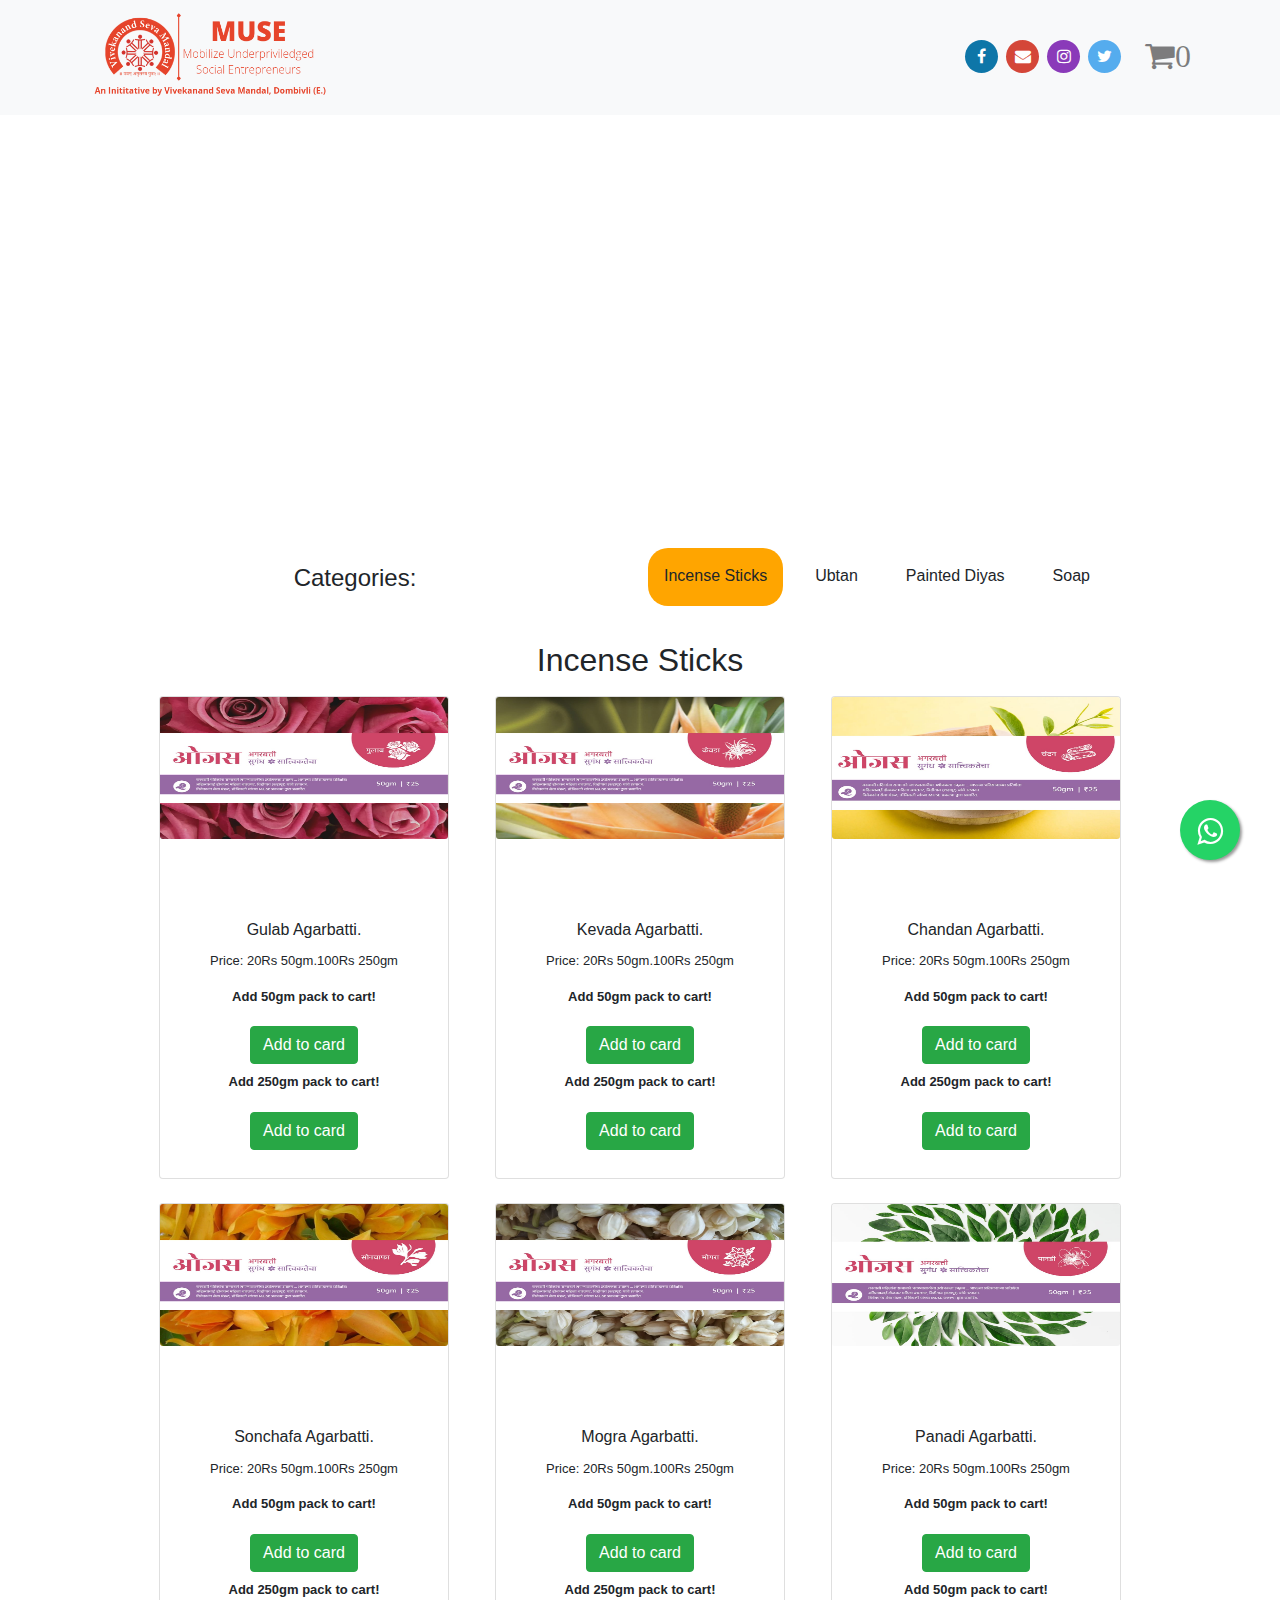
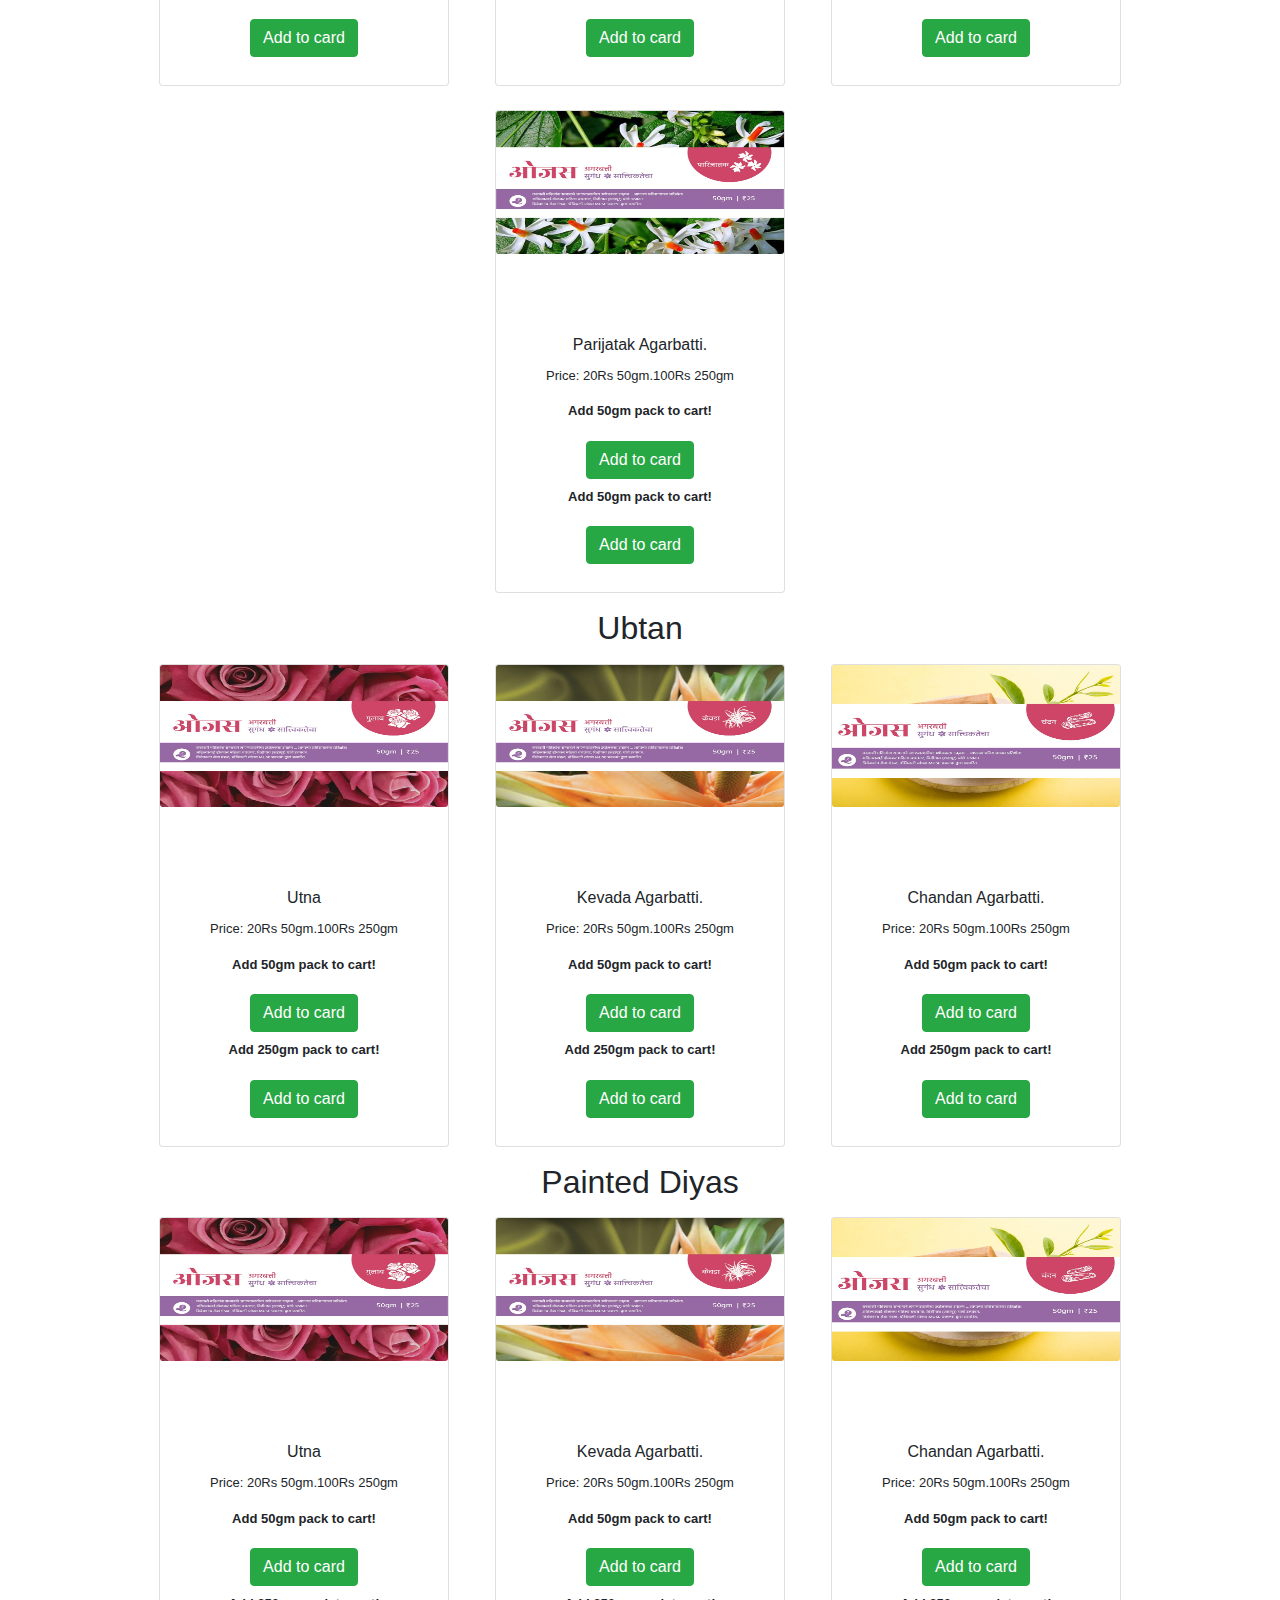
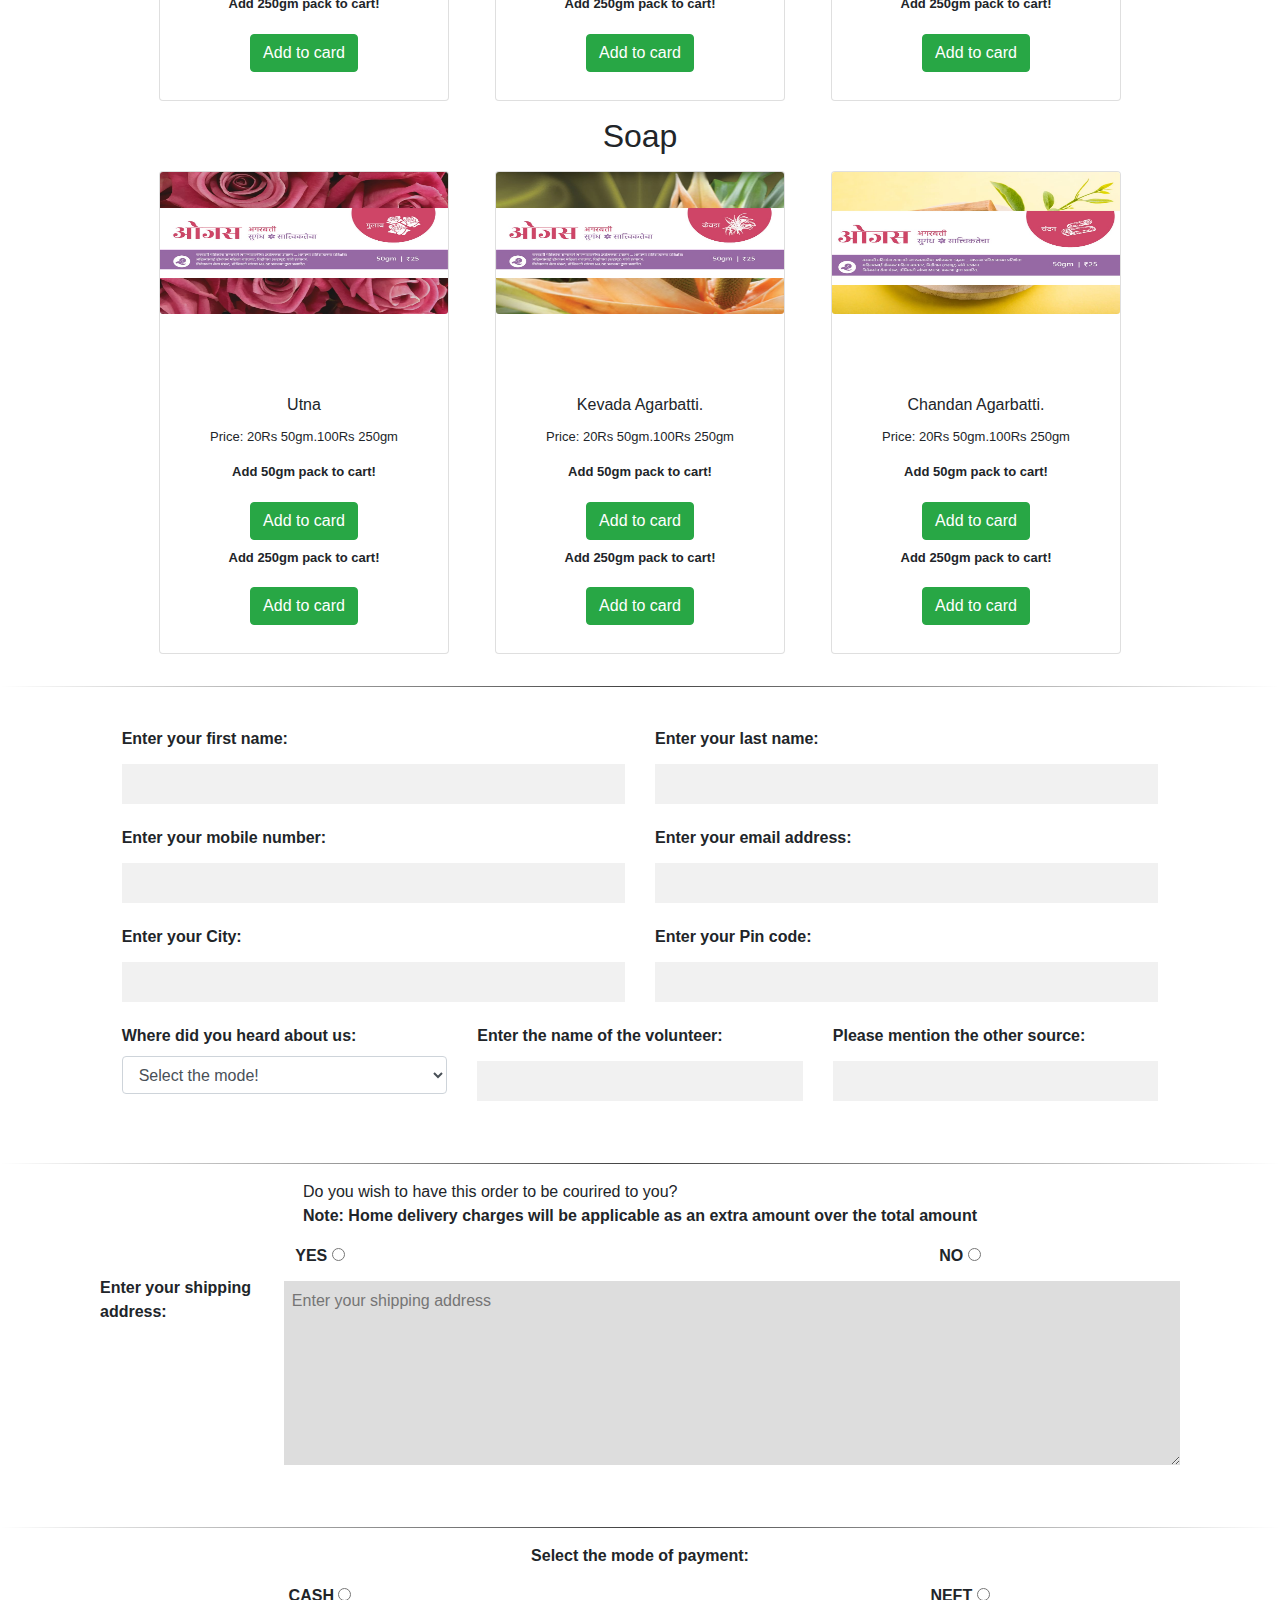
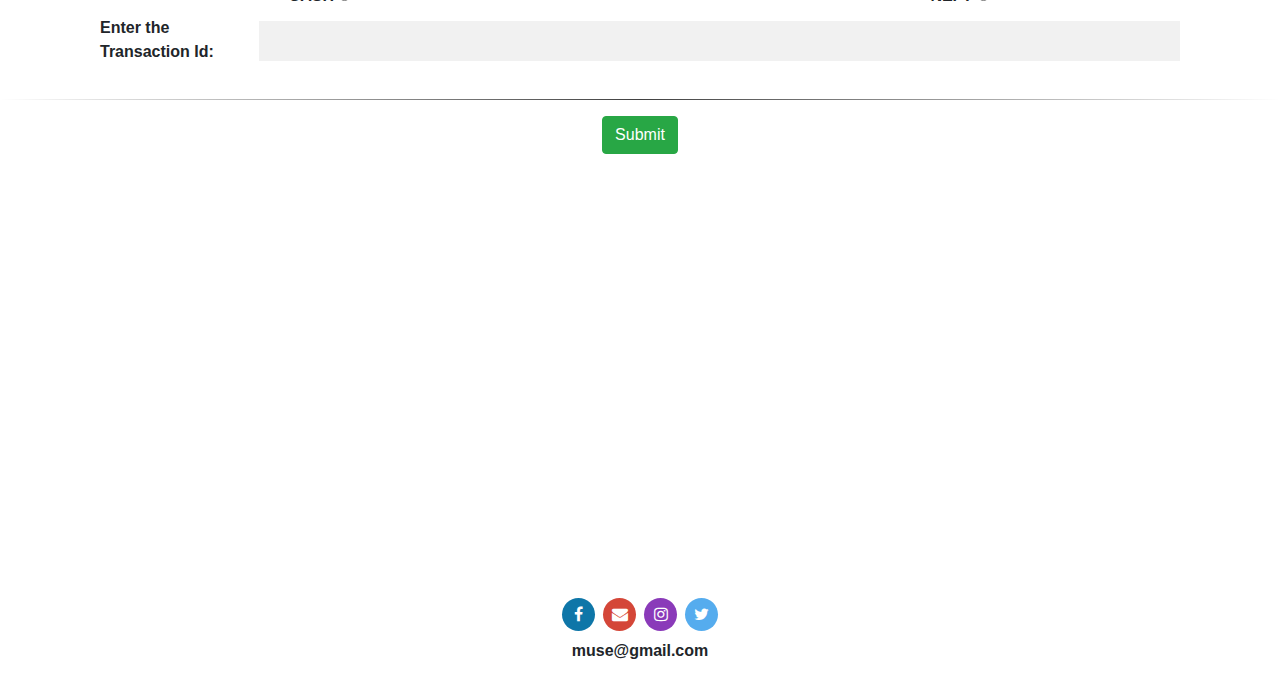
==== commit 21c78b17: "Merge branch 'master' into form-cart" ====
--- a/index.html
+++ b/index.html
@@ -1,2256 +1,2235 @@
-<!DOCTYPE html>
-<html lang="en">
-  <head>
-    <meta charset="UTF-8" />
-    <meta http-equiv="X-UA-Compatible" content="IE=edge" />
-    <meta name="viewport" content="width=device-width, initial-scale=1.0" />
-    <title>MUSE</title>
-    <!--Bootstrap CDN-->
-    <link
-      rel="stylesheet"
-      href="https://stackpath.bootstrapcdn.com/bootstrap/4.3.1/css/bootstrap.min.css"
-      integrity="sha384-ggOyR0iXCbMQv3Xipma34MD+dH/1fQ784/j6cY/iJTQUOhcWr7x9JvoRxT2MZw1T"
-      crossorigin="anonymous"
-    />
-    <script
-      src="https://stackpath.bootstrapcdn.com/bootstrap/4.3.1/js/bootstrap.min.js"
-      integrity="sha384-JjSmVgyd0p3pXB1rRibZUAYoIIy6OrQ6VrjIEaFf/nJGzIxFDsf4x0xIM+B07jRM"
-      crossorigin="anonymous"
-    ></script>
-    <script
-      src="https://code.jquery.com/jquery-3.2.1.slim.min.js"
-      integrity="sha384-KJ3o2DKtIkvYIK3UENzmM7KCkRr/rE9/Qpg6aAZGJwFDMVNA/GpGFF93hXpG5KkN"
-      crossorigin="anonymous"
-    ></script>
-    <script
-      src="https://cdnjs.cloudflare.com/ajax/libs/popper.js/1.12.9/umd/popper.min.js"
-      integrity="sha384-ApNbgh9B+Y1QKtv3Rn7W3mgPxhU9K/ScQsAP7hUibX39j7fakFPskvXusvfa0b4Q"
-      crossorigin="anonymous"
-    ></script>
-    <script
-      src="https://maxcdn.bootstrapcdn.com/bootstrap/4.0.0/js/bootstrap.min.js"
-      integrity="sha384-JZR6Spejh4U02d8jOt6vLEHfe/JQGiRRSQQxSfFWpi1MquVdAyjUar5+76PVCmYl"
-      crossorigin="anonymous"
-    ></script>
-    <script
-      src="https://code.jquery.com/jquery-3.6.0.js"
-      integrity="sha256-H+K7U5CnXl1h5ywQfKtSj8PCmoN9aaq30gDh27Xc0jk="
-      crossorigin="anonymous"
-    ></script>
-    <link
-      rel="stylesheet"
-      href="https://stackpath.bootstrapcdn.com/font-awesome/4.7.0/css/font-awesome.min.css"
-    />
-
-    <!--Local Files-->
-    <link rel="stylesheet" href="muse.css" />
-    <script src="muse.js"></script>
-  </head>
-  <body>
-
-    <!-- <nav class="navbar navColor">
-
-        <div class="container">
-
-            <div class="col">
-                <h2 class=" d-flex justify-content-lg-start justify-content-md-center justify-content-center navContentText respHead">MUSE LOGO</h2>
-            </div>
-            
-            <div class="col">
-                <div class="row d-flex justify-content-lg-end justify-content-md-center justify-content-center respText">
-                    <p class="m-2 resp navContentText"><b>Call Us:(+91)1234567890</b></p>
-                    <p class="m-2 resp navContentText"><b>Email@gmail.com</b></p>
-                </div>
-            </div>
-
-        </div>
-        
-    </nav> -->
-    <nav
-      class="
-        navbar
-        fixed-top
-        navbar-light navbar-expand-lg navbar-template
-        bg-light
-      "
-    >
-      <div class="container">
-        <div class="row">
-          <div class="col-sm">
-            <a class="navbar-brand" href="index.html">
-              <img
-                class="resp_logo"
-                src="images/FinalLogo.png"
-                class="img-fluid"
-                width="250"
-              />
-            </a>
-          </div>
-
-          <!-- <div class="mt-lg-2 col-sm">
-          <h3 class="mt-1">MUSE</h3>
-          <p >Mobilize Underpriviledged Social Entrepreneurs</p>
-        </div> -->
-        </div>
-        <div class="d-flex flex-row order-2 order-lg-3">
-          <button
-            class="navbar-toggler"
-            type="button"
-            data-toggle="collapse"
-            data-target="#navbarNavDropdown"
-          >
-            <span class="navbar-toggler-icon"></span>
-          </button>
-        </div>
-        <div
-          class="collapse navbar-collapse order-3 order-lg-2"
-          id="navbarNavDropdown"
-        >
-          <ul class="navbar-nav ml-auto">
-            <!-- <li class="nav-item"><a class="nav-link main " href="#">About Me</a></li>
-               <li class="nav-item"><a class="nav-link main" href="#projects">Projects</a></li>
-               <li class="nav-item"><a class="nav-link main" href="#gallery">Gallery</a></li>
-               <li class="nav-item"><a class="nav-link main" href="#contact">Contact</a></li> -->
-            <ul class="navbar-nav flex-row">
-              <li class="nav-item">
-                <a class="nav-link px-1" href="" target="_blank"
-                  ><span class="fa fa-facebook icon"></span
-                ></a>
-              </li>
-              <li class="nav-item">
-                <a class="nav-link px-1" href="" target="_blank"
-                  ><span class="fa fa-envelope icon"></span
-                ></a>
-              </li>
-              <li class="nav-item">
-                <a class="nav-link px-1" href="" target="_blank"
-                  ><span class="fa fa-instagram icon"></span
-                ></a>
-              </li>
-              <li class="nav-item">
-                <a class="nav-link px-1" href="" target="_blank"
-                  ><span class="fa fa-twitter icon"></span
-                ></a>
-              </li>
-              <li class="nav-item ml-3 cart">
-                <a class="nav-link px-1" href="cart.html" name="basket"
-                  ><span class="fa fa-shopping-cart fa-2x">0</span></a
-                >
-              </li>
-            </ul>
-          </ul>
-        </div>
-      </div>
-    </nav>
-    <br />
-
-    <!--Slider-->
-    <div
-      id="carouselExampleIndicators"
-      class="carousel slide distanceFromTop container-fluid col-lg-10"
-      data-ride="carousel"
-    >
-      <ol class="carousel-indicators">
-        <li
-          data-target="#carouselExampleIndicators"
-          data-slide-to="0"
-          class="active"
-        ></li>
-        <li data-target="#carouselExampleIndicators" data-slide-to="1"></li>
-        <li data-target="#carouselExampleIndicators" data-slide-to="2"></li>
-      </ol>
-      <div class="carousel-inner">
-        <div class="carousel-item active">
-          <img
-            class="d-block w-100 respSlider"
-            src="images/muse1.jpg"
-            alt="First slide"
-          />
-        </div>
-        <div class="carousel-item">
-          <img
-            class="d-block w-100 respSlider"
-            src="images/muse4.jpg"
-            alt="Second slide"
-          />
-        </div>
-        <div class="carousel-item">
-          <img
-            class="d-block w-100 respSlider"
-            src="images/2.jpg"
-            alt="Third slide"
-          />
-        </div>
-      </div>
-      <a
-        class="carousel-control-prev"
-        href="#carouselExampleIndicators"
-        role="button"
-        data-slide="prev"
-      >
-        <span class="carousel-control-prev-icon" aria-hidden="true"></span>
-        <span class="sr-only">Previous</span>
-      </a>
-      <a
-        class="carousel-control-next"
-        href="#carouselExampleIndicators"
-        role="button"
-        data-slide="next"
-      >
-        <span class="carousel-control-next-icon" aria-hidden="true"></span>
-        <span class="sr-only">Next</span>
-      </a>
-    </div>
-
-    <br />
-
-    <form>
-      <!--Buttons-->
-      <div class="container">
-        <div class="row">
-          <div class="col d-flex justify-content-center">
-            <h4 class="m-1 p-lg-3 p-md-3 m-lg-2 m-md-2 m-sm-1">Categories:</h4>
-          </div>
-
-          <div class="col-sm container">
-            <div
-              class="row d-flex justify-content-lg-start justify-content-center"
-            >
-              <div class="">
-                <a
-                  type="button"
-                  class="
-                    m-2
-                    p-lg-3 p-md-3
-                    m-lg-2 m-md-2 m-sm-1
-                    cool-link
-                    active-link
-                  "
-                  id="agarbatti"
-                  >Incense Sticks</a
-                >
-              </div>
-
-              <div class="">
-                <a
-                  type="button"
-                  class="m-2 p-lg-3 p-md-3 m-lg-2 m-md-2 m-sm-1 cool-link"
-                  id="utna"
-                  >Ubtan</a
-                >
-              </div>
-
-              <div class="">
-                <a
-                  type="button"
-                  class="m-2 p-lg-3 p-md-3 m-lg-2 m-md-2 m-sm-1 cool-link"
-                  id="diya"
-                  >Painted Diyas</a
-                >
-              </div>
-
-              <div class="">
-                <a
-                  type="button"
-                  class="m-2 p-lg-3 p-md-3 m-lg-2 m-md-2 m-sm-1 cool-link"
-                  id="soap"
-                  >Soap</a
-                >
-              </div>
-            </div>
-          </div>
-
-          <!-- <a href="" class=""><h1>UTNA</h1></a> -->
-        </div>
-      </div>
-
-      <br />
-
-      <!--Agarbatti Section/Cards-->
-      <div id="mainAgarbattiBlock">
-        <!--Agarbatti row1-->
-        <h2 class="text-center">Incense Sticks</h2>
-        <div class="container-fluid">
-          <div class="row d-flex justify-content-center">
-            <div class="mb-3 m-2 col-lg-3 col-md-4">
-              <div class="card no-gutters">
-                <div class="col-lg">
-                  <img
-                    src="images/gulab.jpeg"
-                    class="card-img img-fluid"
-                    alt="..."
-                    height="70%"
-                    width="100%"
-                  />
-                </div>
-                <div class="col-lg-12 container-fluid bg-light">
-                  <div class="card-body">
-                    <!--Card Changed Code-->
-                    <div class="text-center container">
-                      <div class="row">
-                        <div class="text-center col-sm">
-                          <h6 class="text-center title-size m-0 border-bottom">
-                            Gulab Agarbatti
-                          </h6>
-                        </div>
-                        <div class="col-sm m-0">
-                          <p class="text-size fontColor">
-                            <b>25Rs & 100Rs </b>
-                          </p>
-                        </div>
-                      </div>
-                      <p class="text-size">
-                        Lorem ipsum dolor sit amet consectetur adipisicing elit.
-                        Fugiat, provident.
-                      </p>
-                    </div>
-
-                    <div class="container-fluid">
-                      <div class="row text-center">
-                        <div class="col-sm">
-                          <p class="btn-text cartTestSize fontColor m-0">
-                            <b>50gm pack for 25Rs</b>
-                          </p>
-                          <button
-                            type="button"
-                            class="btn m-1 add-cart cartButton"
-                          >
-                            Add to card
-                          </button>
-                        </div>
-                        <div class="col-sm">
-                          <p class="btn-text cartTestSize fontColor m-0">
-                            <b>250gm pack for 100Rs</b>
-                          </p>
-                          <button
-                            type="button"
-                            class="btn m-1 add-cart cartButton"
-                          >
-                            Add to card
-                          </button>
-                        </div>
-                      </div>
-                    </div>
-                    <!--+ - Buttons-->
-                    <!-- <div class="m-1">
-                                  <div class="row">
-                                      <div class="col-sm">
-                                          <p class="btn-text text-center m-0"><b>Add 50gm pack to cart for 25/-</b></p>
-                                          <div class="text-center">
-                                            <button type="button" class="btn btn-success m-1 add-cart">Add to card</button>
-                                          </div>
-                                      </div>
-                                  </div>
-                                </div>
-
-                                <div class="m-1">
-                                  <div class="row">
-                                      <div class="col-sm">
-                                          <p class="btn-text text-center m-0"><b>Add 250gm pack to cart for 100/-</b></p>
-                                          <div class="text-center">
-                                            <button type="button" class="btn btn-success m-1 add-cart">Add to card</button>
-                                          </div>
-                                      </div>
-                                  </div>
-                                </div> -->
-                  </div>
-                </div>
-              </div>
-            </div>
-
-            <div class="mb-3 m-2 col-lg-3 col-md-4">
-              <div class="card no-gutters">
-                <div class="col-lg">
-                  <img
-                    src="images/kevada.jpeg"
-                    class="card-img"
-                    alt="..."
-                    height="70%"
-                    width="100%"
-                  />
-                </div>
-                <div class="col-lg-12 container-fluid">
-                  <div class="card-body">
-                    <!--Card Changed Code-->
-                    <div class="text-center">
-                      <div class="row">
-                        <div class="text-center col-sm">
-                          <h6 class="text-center title-size m-0 border-bottom">
-                            Kevada Agarbatti
-                          </h6>
-                        </div>
-                        <div class="col-sm">
-                          <p class="text-size fontColor">
-                            <b>25Rs for 50gm & 100Rs for 250gm</b>
-                          </p>
-                        </div>
-                      </div>
-                    </div>
-                    <!--+ - Buttons-->
-                    <div class="m-1">
-                      <div class="row">
-                        <div class="col-sm">
-                          <p class="btn-text text-center m-0">
-                            <b>Add 50gm pack to cart for 25/-</b>
-                          </p>
-                          <!-- <div class="input-group">
-                                              <span class="input-group-prepend">
-                                                  <button type="button" class="btn btn-outline-secondary btn-number" disabled="disabled" data-type="minus" data-field="quant[3]">
-                                                      <span class="fa fa-minus"></span>
-                                                  </button>
-                                              </span>
-                                              <input type="text" name="quant[3]" class="form-control input-number" id="kevadaAgarbatti50Gm" oninput="cartkevadaAgarbatti50Gm.value=kevadaAgarbatti50Gm.value" value="0" min="0" max="150">
-                                              <span class="input-group-append">
-                                                  <button type="button" class="btn btn-outline-secondary btn-number" data-type="plus" data-field="quant[3]">
-                                                      <span class="fa fa-plus"></span>
-                                                  </button>
-                                              </span>
-                                          </div> -->
-                          <div class="text-center">
-                            <button
-                              type="button"
-                              class="btn btn-success m-1 add-cart"
-                            >
-                              Add to card
-                            </button>
-                          </div>
-                        </div>
-                      </div>
-                    </div>
-
-                    <div class="m-1">
-                      <div class="row">
-                        <div class="col-sm">
-                          <p class="btn-text text-center m-0">
-                            <b>Add 250gm pack to cart for 100/-</b>
-                          </p>
-                          <!-- <div class="input-group">
-                                              <span class="input-group-prepend">
-                                                  <button type="button" class="btn btn-outline-secondary btn-number" disabled="disabled" data-type="minus" data-field="quant[4]">
-                                                      <span class="fa fa-minus"></span>
-                                                  </button>
-                                              </span>
-                                              <input type="text" name="quant[4]" class="form-control input-number" id="kevadaAgarbatti250Gm" oninput="cartkevadaAgarbatti250Gm.value=kevadaAgarbatti250Gm.value" value="0" min="0" max="150">
-                                              <span class="input-group-append">
-                                                  <button type="button" class="btn btn-outline-secondary btn-number" data-type="plus" data-field="quant[4]">
-                                                      <span class="fa fa-plus"></span>
-                                                  </button>
-                                              </span>
-                                          </div> -->
-                          <div class="text-center">
-                            <button
-                              type="button"
-                              class="btn btn-success m-1 add-cart"
-                            >
-                              Add to card
-                            </button>
-                          </div>
-                        </div>
-                      </div>
-                    </div>
-                  </div>
-                </div>
-              </div>
-            </div>
-
-            <div class="mb-3 m-2 col-lg-3 col-md-4">
-              <div class="card no-gutters">
-                <div class="col-lg">
-                  <img
-                    src="images/chandan.jpeg"
-                    class="card-img"
-                    alt="..."
-                    height="70%"
-                    width="100%"
-                  />
-                </div>
-                <div class="col-lg-12 container-fluid">
-                  <div class="card-body">
-                    <!--Card Changed Code-->
-                    <div class="text-center">
-                      <div class="row">
-                        <div class="text-center col-sm">
-                          <h6 class="text-center title-size m-0 border-bottom">
-                            Chandan Agarbatti
-                          </h6>
-                        </div>
-                        <div class="col-sm">
-                          <p class="text-size fontColor">
-                            <b>25Rs for 50gm & 100Rs for 250gm</b>
-                          </p>
-                        </div>
-                      </div>
-                    </div>
-                    <!--+ - Buttons-->
-                    <div class="m-1">
-                      <div class="row">
-                        <div class="col-sm">
-                          <p class="btn-text text-center m-0">
-                            <b>Add 50gm pack to cart for 25/-</b>
-                          </p>
-                          <!-- <div class="input-group">
-                                              <span class="input-group-prepend">
-                                                  <button type="button" class="btn btn-outline-secondary btn-number" disabled="disabled" data-type="minus" data-field="quant[5]">
-                                                      <span class="fa fa-minus"></span>
-                                                  </button>
-                                              </span>
-                                              <input type="text" name="quant[5]" class="form-control input-number" id="chandanAgarbatti50Gm" oninput="cartchandanAgarbatti50Gm.value=chandanAgarbatti50Gm.value" value="0" min="0" max="150">
-                                              <span class="input-group-append">
-                                                  <button type="button" class="btn btn-outline-secondary btn-number" data-type="plus" data-field="quant[5]">
-                                                      <span class="fa fa-plus"></span>
-                                                  </button>
-                                              </span>
-                                          </div> -->
-                          <div class="text-center">
-                            <button
-                              type="button"
-                              class="btn btn-success m-1 add-cart"
-                            >
-                              Add to card
-                            </button>
-                          </div>
-                        </div>
-                      </div>
-                    </div>
-
-                    <div class="m-1">
-                      <div class="row">
-                        <div class="col-sm">
-                          <p class="btn-text text-center m-0">
-                            <b>Add 250gm pack to cart for 100/-</b>
-                          </p>
-                          <!-- <div class="input-group">
-                                              <span class="input-group-prepend">
-                                                  <button type="button" class="btn btn-outline-secondary btn-number" disabled="disabled" data-type="minus" data-field="quant[6]">
-                                                      <span class="fa fa-minus"></span>
-                                                  </button>
-                                              </span>
-                                              <input type="text" name="quant[6]" class="form-control input-number" id="chandanAgarbatti250Gm" oninput="cartchandanAgarbatti250Gm.value=chandanAgarbatti250Gm.value" value="0" min="0" max="150">
-                                              <span class="input-group-append">
-                                                  <button type="button" class="btn btn-outline-secondary btn-number" data-type="plus" data-field="quant[6]">
-                                                      <span class="fa fa-plus"></span>
-                                                  </button>
-                                              </span>
-                                          </div> -->
-                          <div class="text-center">
-                            <button
-                              type="button"
-                              class="btn btn-success m-1 add-cart"
-                            >
-                              Add to card
-                            </button>
-                          </div>
-                        </div>
-                      </div>
-                    </div>
-                  </div>
-                </div>
-              </div>
-            </div>
-          </div>
-        </div>
-
-        <!--Agarbatti row2-->
-
-        <div class="container-fluid">
-          <div class="row d-flex justify-content-center">
-            <div class="mb-3 m-2 col-lg-3 col-md-4">
-              <div class="card no-gutters">
-                <div class="col-lg">
-                  <img
-                    src="images/sonchafa.jpeg"
-                    class="card-img"
-                    alt="..."
-                    height="70%"
-                    width="100%"
-                  />
-                </div>
-                <div class="col-lg-10 container">
-                  <div class="card-body">
-                    <h6 class="card-title text-center">Sonchafa Agarbatti.</h6>
-                    <p class="card-text btn-text text-center">
-                      Price: 20Rs 50gm.100Rs 250gm
-                    </p>
-                    <!--+ - Buttons-->
-                    <div class="m-1">
-                      <div class="row">
-                        <div class="col-sm">
-                          <p class="btn-text text-center">
-                            <b>Add 50gm pack to cart!</b>
-                          </p>
-                          <!-- <div class="input-group">
-                                              <span class="input-group-prepend">
-                                                  <button type="button" class="btn btn-outline-secondary btn-number" disabled="disabled" data-type="minus" data-field="quant[7]">
-                                                      <span class="fa fa-minus"></span>
-                                                  </button>
-                                              </span>
-                                              <input type="text" name="quant[7]" class="form-control input-number" id="sonchafaAgarbatti50Gm" oninput="cartsonchafaAgarbatti50Gm.value=sonchafagarbatti50Gm.value" value="0" min="0" max="150">
-                                              <span class="input-group-append">
-                                                  <button type="button" class="btn btn-outline-secondary btn-number" data-type="plus" data-field="quant[7]">
-                                                      <span class="fa fa-plus"></span>
-                                                  </button>
-                                              </span>
-                                          </div> -->
-                          <div class="text-center">
-                            <button
-                              type="button"
-                              class="btn btn-success m-1 add-cart"
-                            >
-                              Add to card
-                            </button>
-                          </div>
-                        </div>
-                      </div>
-                    </div>
-
-                    <div class="m-1">
-                      <div class="row">
-                        <div class="col-sm">
-                          <p class="btn-text text-center">
-                            <b>Add 250gm pack to cart!</b>
-                          </p>
-                          <!-- <div class="input-group">
-                                              <span class="input-group-prepend">
-                                                  <button type="button" class="btn btn-outline-secondary btn-number" disabled="disabled" data-type="minus" data-field="quant[8]">
-                                                      <span class="fa fa-minus"></span>
-                                                  </button>
-                                              </span>
-                                              <input type="text" name="quant[8]" class="form-control input-number" id="sonchafaAgarbatti250Gm" oninput="cartsonchafaAgarbatti250Gm.value=sonchafaAgarbatti250Gm.value" value="0" min="0" max="150">
-                                              <span class="input-group-append">
-                                                  <button type="button" class="btn btn-outline-secondary btn-number" data-type="plus" data-field="quant[8]">
-                                                      <span class="fa fa-plus"></span>
-                                                  </button>
-                                              </span>
-                                          </div> -->
-                          <div class="text-center">
-                            <button
-                              type="button"
-                              class="btn btn-success m-1 add-cart"
-                            >
-                              Add to card
-                            </button>
-                          </div>
-                        </div>
-                      </div>
-                    </div>
-                  </div>
-                </div>
-              </div>
-            </div>
-
-            <div class="mb-3 m-2 col-lg-3 col-md-4">
-              <div class="card no-gutters">
-                <div class="col-lg">
-                  <img
-                    src="images/mogra.jpeg"
-                    class="card-img"
-                    alt="..."
-                    height="70%"
-                    width="100%"
-                  />
-                </div>
-                <div class="col-lg-10 container">
-                  <div class="card-body">
-                    <h6 class="card-title text-center">Mogra Agarbatti.</h6>
-                    <p class="card-text btn-text text-center">
-                      Price: 20Rs 50gm.100Rs 250gm
-                    </p>
-                    <!--+ - Buttons-->
-                    <div class="m-1">
-                      <div class="row">
-                        <div class="col-sm">
-                          <p class="btn-text text-center">
-                            <b>Add 50gm pack to cart!</b>
-                          </p>
-                          <!-- <div class="input-group">
-                                              <span class="input-group-prepend">
-                                                  <button type="button" class="btn btn-outline-secondary btn-number" disabled="disabled" data-type="minus" data-field="quant[9]">
-                                                      <span class="fa fa-minus"></span>
-                                                  </button>
-                                              </span>
-                                              <input type="text" name="quant[9]" class="form-control input-number" id="mograAgarbatti50Gm" oninput="cartmograAgarbatti50Gm.value=mograAgarbatti50Gm.value" value="0" min="0" max="150">
-                                              <span class="input-group-append">
-                                                  <button type="button" class="btn btn-outline-secondary btn-number" data-type="plus" data-field="quant[9]">
-                                                      <span class="fa fa-plus"></span>
-                                                  </button>
-                                              </span>
-                                          </div> -->
-                          <div class="text-center">
-                            <button
-                              type="button"
-                              class="btn btn-success m-1 add-cart"
-                            >
-                              Add to card
-                            </button>
-                          </div>
-                        </div>
-                      </div>
-                    </div>
-
-                    <div class="m-1">
-                      <div class="row">
-                        <div class="col-sm">
-                          <p class="btn-text text-center">
-                            <b>Add 250gm pack to cart!</b>
-                          </p>
-                          <!-- <div class="input-group">
-                                              <span class="input-group-prepend">
-                                                  <button type="button" class="btn btn-outline-secondary btn-number" disabled="disabled" data-type="minus" data-field="quant[10]">
-                                                      <span class="fa fa-minus"></span>
-                                                  </button>
-                                              </span>
-                                              <input type="text" name="quant[10]" class="form-control input-number" id="mograAgarbatti250Gm" oninput="cartmograAgarbatti250Gm.value=mograAgarbatti250Gm.value" value="0" min="0" max="150">
-                                              <span class="input-group-append">
-                                                  <button type="button" class="btn btn-outline-secondary btn-number" data-type="plus" data-field="quant[10]">
-                                                      <span class="fa fa-plus"></span>
-                                                  </button>
-                                              </span>
-                                          </div> -->
-                          <div class="text-center">
-                            <button
-                              type="button"
-                              class="btn btn-success m-1 add-cart"
-                            >
-                              Add to card
-                            </button>
-                          </div>
-                        </div>
-                      </div>
-                    </div>
-                  </div>
-                </div>
-              </div>
-            </div>
-
-            <div class="mb-3 m-2 col-lg-3 col-md-4">
-              <div class="card no-gutters">
-                <div class="col-lg">
-                  <img
-                    src="images/panadi.jpeg"
-                    class="card-img"
-                    alt="..."
-                    height="70%"
-                    width="100%"
-                  />
-                </div>
-                <div class="col-lg-10 container">
-                  <div class="card-body">
-                    <h6 class="card-title text-center">Panadi Agarbatti.</h6>
-                    <p class="card-text btn-text text-center">
-                      Price: 20Rs 50gm.100Rs 250gm
-                    </p>
-                    <!--+ - Buttons-->
-                    <div class="m-1">
-                      <div class="row">
-                        <div class="col-sm">
-                          <p class="btn-text text-center">
-                            <b>Add 50gm pack to cart!</b>
-                          </p>
-                          <!-- <div class="input-group">
-                                              <span class="input-group-prepend">
-                                                  <button type="button" class="btn btn-outline-secondary btn-number" disabled="disabled" data-type="minus" data-field="quant[11]">
-                                                      <span class="fa fa-minus"></span>
-                                                  </button>
-                                              </span>
-                                              <input type="text" name="quant[11]" class="form-control input-number" id="panadiAgarbatti50Gm" oninput="cartpanadiAgarbatti50Gm.value=panadiAgarbatti50Gm.value" value="0" min="0" max="150">
-                                              <span class="input-group-append">
-                                                  <button type="button" class="btn btn-outline-secondary btn-number" data-type="plus" data-field="quant[11]">
-                                                      <span class="fa fa-plus"></span>
-                                                  </button>
-                                              </span>
-                                          </div> -->
-                          <div class="text-center">
-                            <button
-                              type="button"
-                              class="btn btn-success m-1 add-cart"
-                            >
-                              Add to card
-                            </button>
-                          </div>
-                        </div>
-                      </div>
-                    </div>
-
-                    <div class="m-1">
-                      <div class="row">
-                        <div class="col-sm">
-                          <p class="btn-text text-center">
-                            <b>Add 50gm pack to cart!</b>
-                          </p>
-                          <!-- <div class="input-group">
-                                              <span class="input-group-prepend">
-                                                  <button type="button" class="btn btn-outline-secondary btn-number" disabled="disabled" data-type="minus" data-field="quant[12]">
-                                                      <span class="fa fa-minus"></span>
-                                                  </button>
-                                              </span>
-                                              <input type="text" name="quant[12]" class="form-control input-number" id="panadiAgarbatti250Gm" oninput="cartpanadiAgarbatti250Gm.value=panadiAgarbatti250Gm.value" value="0" min="0" max="150">
-                                              <span class="input-group-append">
-                                                  <button type="button" class="btn btn-outline-secondary btn-number" data-type="plus" data-field="quant[12]">
-                                                      <span class="fa fa-plus"></span>
-                                                  </button>
-                                              </span>
-                                          </div> -->
-                          <div class="text-center">
-                            <button
-                              type="button"
-                              class="btn btn-success m-1 add-cart"
-                            >
-                              Add to card
-                            </button>
-                          </div>
-                        </div>
-                      </div>
-                    </div>
-                  </div>
-                </div>
-              </div>
-            </div>
-          </div>
-        </div>
-
-        <!--Agarbatti row 3-->
-        <div class="container-fluid">
-          <div class="row d-flex justify-content-center">
-            <div class="mb-3 m-2 col-lg-3 col-md-4">
-              <div class="card no-gutters">
-                <div class="col-lg">
-                  <img
-                    src="images/parijatak.jpeg"
-                    class="card-img"
-                    alt="..."
-                    height="70%"
-                    width="100%"
-                  />
-                </div>
-                <div class="col-lg-10 container">
-                  <div class="card-body">
-                    <h6 class="card-title text-center">Parijatak Agarbatti.</h6>
-                    <p class="card-text btn-text text-center">
-                      Price: 20Rs 50gm.100Rs 250gm
-                    </p>
-                    <!--+ - Buttons-->
-                    <div class="m-1">
-                      <div class="row">
-                        <div class="col-sm">
-                          <p class="btn-text text-center">
-                            <b>Add 50gm pack to cart!</b>
-                          </p>
-                          <!-- <div class="input-group">
-                                              <span class="input-group-prepend">
-                                                  <button type="button" class="btn btn-outline-secondary btn-number" disabled="disabled" data-type="minus" data-field="quant[13]">
-                                                      <span class="fa fa-minus"></span>
-                                                  </button>
-                                              </span>
-                                              <input type="text" name="quant[13]" class="form-control input-number" id="parijatakAgarbatti50Gm" oninput="cartparijatakAgarbatti50Gm.value=parijatakAgarbatti50Gm.value" value="0" min="0" max="150">
-                                              <span class="input-group-append">
-                                                  <button type="button" class="btn btn-outline-secondary btn-number" data-type="plus" data-field="quant[13]">
-                                                      <span class="fa fa-plus"></span>
-                                                  </button>
-                                              </span>
-                                          </div> -->
-                          <div class="text-center">
-                            <button
-                              type="button"
-                              class="btn btn-success m-1 add-cart"
-                            >
-                              Add to card
-                            </button>
-                          </div>
-                        </div>
-                      </div>
-                    </div>
-
-                    <div class="m-1">
-                      <div class="row">
-                        <div class="col-sm">
-                          <p class="btn-text text-center">
-                            <b>Add 50gm pack to cart!</b>
-                          </p>
-                          <!-- <div class="input-group">
-                                              <span class="input-group-prepend">
-                                                  <button type="button" class="btn btn-outline-secondary btn-number" disabled="disabled" data-type="minus" data-field="quant[14]">
-                                                      <span class="fa fa-minus"></span>
-                                                  </button>
-                                              </span>
-                                              <input type="text" name="quant[14]" class="form-control input-number" id="parijatakAgarbatti250Gm" oninput="cartparijatakAgarbatti250Gm.value=parijatakAgarbatti250Gm.value" value="0" min="0" max="150">
-                                              <span class="input-group-append">
-                                                  <button type="button" class="btn btn-outline-secondary btn-number" data-type="plus" data-field="quant[14]">
-                                                      <span class="fa fa-plus"></span>
-                                                  </button>
-                                              </span>
-                                          </div> -->
-                          <div class="text-center">
-                            <button
-                              type="button"
-                              class="btn btn-success m-1 add-cart"
-                            >
-                              Add to card
-                            </button>
-                          </div>
-                        </div>
-                      </div>
-                    </div>
-                  </div>
-                </div>
-              </div>
-            </div>
-          </div>
-        </div>
-      </div>
-
-      <!--Utna Main Section Block-->
-      <div id="mainUtnaBlock">
-        <h2 class="text-center">Ubtan</h2>
-        <div class="container-fluid">
-          <div class="row d-flex justify-content-center">
-            <div class="mb-3 m-2 col-lg-3 col-md-4">
-              <div class="card no-gutters">
-                <div class="col-lg">
-                  <img
-                    src="images/gulab.jpeg"
-                    class="card-img"
-                    alt="..."
-                    height="70%"
-                    width="100%"
-                  />
-                </div>
-                <div class="col-lg-10 container">
-                  <div class="card-body">
-                    <h6 class="card-title text-center">Utna</h6>
-                    <p class="card-text btn-text text-center">
-                      Price: 20Rs 50gm.100Rs 250gm
-                    </p>
-                    <!--+ - Buttons-->
-                    <div class="m-1">
-                      <div class="row">
-                        <div class="col-sm">
-                          <p class="btn-text text-center">
-                            <b>Add 50gm pack to cart!</b>
-                          </p>
-                          <!-- <div class="input-group">
-                                              <span class="input-group-prepend">
-                                                  <button type="button" class="btn btn-outline-secondary btn-number" disabled="disabled" data-type="minus" data-field="quant[1]">
-                                                      <span class="fa fa-minus"></span>
-                                                  </button>
-                                              </span>
-                                              <input type="text" name="quant[1]" class="form-control input-number" id="gulabAgarbatti50Gm" oninput="cartgulabAgarbatti50Gm.value=gulabAgarbatti50Gm.value" value="0" min="0" max="150">
-                                              <span class="input-group-append">
-                                                  <button type="button" class="btn btn-outline-secondary btn-number" data-type="plus" data-field="quant[1]">
-                                                      <span class="fa fa-plus"></span>
-                                                  </button>
-                                              </span>
-                                          </div> -->
-                          <div class="text-center">
-                            <button
-                              type="button"
-                              class="btn btn-success m-1 add-cart"
-                            >
-                              Add to card
-                            </button>
-                          </div>
-                        </div>
-                      </div>
-                    </div>
-
-                    <div class="m-1">
-                      <div class="row">
-                        <div class="col-sm">
-                          <p class="btn-text text-center">
-                            <b>Add 250gm pack to cart!</b>
-                          </p>
-                          <!-- <div class="input-group">
-                                              <span class="input-group-prepend">
-                                                  <button type="button" class="btn btn-outline-secondary btn-number" disabled="disabled" data-type="minus" data-field="quant[2]">
-                                                      <span class="fa fa-minus"></span>
-                                                  </button>
-                                              </span>
-                                              <input type="text" name="quant[2]" class="form-control input-number" value="0" min="0" max="150">
-                                              <span class="input-group-append">
-                                                  <button type="button" class="btn btn-outline-secondary btn-number" id="gulabAgarbatti250Gm" oninput="cartgulabAgarbatti250Gm.value=gulabAgarbatti250Gm.value" data-type="plus" data-field="quant[2]">
-                                                      <span class="fa fa-plus"></span>
-                                                  </button>
-                                              </span>
-                                          </div> -->
-                          <div class="text-center">
-                            <button
-                              type="button"
-                              class="btn btn-success m-1 add-cart"
-                            >
-                              Add to card
-                            </button>
-                          </div>
-                        </div>
-                      </div>
-                    </div>
-                  </div>
-                </div>
-              </div>
-            </div>
-
-            <div class="mb-3 m-2 col-lg-3 col-md-4">
-              <div class="card no-gutters">
-                <div class="col-lg">
-                  <img
-                    src="images/kevada.jpeg"
-                    class="card-img"
-                    alt="..."
-                    height="70%"
-                    width="100%"
-                  />
-                </div>
-                <div class="col-lg-10 container">
-                  <div class="card-body">
-                    <h6 class="card-title text-center">Kevada Agarbatti.</h6>
-                    <p class="card-text btn-text text-center">
-                      Price: 20Rs 50gm.100Rs 250gm
-                    </p>
-                    <!--+ - Buttons-->
-                    <div class="m-1">
-                      <div class="row">
-                        <div class="col-sm">
-                          <p class="btn-text text-center">
-                            <b>Add 50gm pack to cart!</b>
-                          </p>
-                          <!-- <div class="input-group">
-                                              <span class="input-group-prepend">
-                                                  <button type="button" class="btn btn-outline-secondary btn-number" disabled="disabled" data-type="minus" data-field="quant[3]">
-                                                      <span class="fa fa-minus"></span>
-                                                  </button>
-                                              </span>
-                                              <input type="text" name="quant[3]" class="form-control input-number" id="kevadaAgarbatti50Gm" oninput="cartkevadaAgarbatti50Gm.value=kevadaAgarbatti50Gm.value" value="0" min="0" max="150">
-                                              <span class="input-group-append">
-                                                  <button type="button" class="btn btn-outline-secondary btn-number" data-type="plus" data-field="quant[3]">
-                                                      <span class="fa fa-plus"></span>
-                                                  </button>
-                                              </span>
-                                          </div> -->
-                          <div class="text-center">
-                            <button
-                              type="button"
-                              class="btn btn-success m-1 add-cart"
-                            >
-                              Add to card
-                            </button>
-                          </div>
-                        </div>
-                      </div>
-                    </div>
-
-                    <div class="m-1">
-                      <div class="row">
-                        <div class="col-sm">
-                          <p class="btn-text text-center">
-                            <b>Add 250gm pack to cart!</b>
-                          </p>
-                          <!-- <div class="input-group">
-                                              <span class="input-group-prepend">
-                                                  <button type="button" class="btn btn-outline-secondary btn-number" disabled="disabled" data-type="minus" data-field="quant[4]">
-                                                      <span class="fa fa-minus"></span>
-                                                  </button>
-                                              </span>
-                                              <input type="text" name="quant[4]" class="form-control input-number" id="kevadaAgarbatti250Gm" oninput="cartkevadaAgarbatti250Gm.value=kevadaAgarbatti250Gm.value" value="0" min="0" max="150">
-                                              <span class="input-group-append">
-                                                  <button type="button" class="btn btn-outline-secondary btn-number" data-type="plus" data-field="quant[4]">
-                                                      <span class="fa fa-plus"></span>
-                                                  </button>
-                                              </span>
-                                          </div> -->
-                          <div class="text-center">
-                            <button
-                              type="button"
-                              class="btn btn-success m-1 add-cart"
-                            >
-                              Add to card
-                            </button>
-                          </div>
-                        </div>
-                      </div>
-                    </div>
-                  </div>
-                </div>
-              </div>
-            </div>
-
-            <div class="mb-3 m-2 col-lg-3 col-md-4">
-              <div class="card no-gutters">
-                <div class="col-lg">
-                  <img
-                    src="images/chandan.jpeg"
-                    class="card-img"
-                    alt="..."
-                    height="70%"
-                    width="100%"
-                  />
-                </div>
-                <div class="col-lg-10 container">
-                  <div class="card-body">
-                    <h6 class="card-title text-center">Chandan Agarbatti.</h6>
-                    <p class="card-text btn-text text-center">
-                      Price: 20Rs 50gm.100Rs 250gm
-                    </p>
-                    <!--+ - Buttons-->
-                    <div class="m-1">
-                      <div class="row">
-                        <div class="col-sm">
-                          <p class="btn-text text-center">
-                            <b>Add 50gm pack to cart!</b>
-                          </p>
-                          <!-- <div class="input-group">
-                                              <span class="input-group-prepend">
-                                                  <button type="button" class="btn btn-outline-secondary btn-number" disabled="disabled" data-type="minus" data-field="quant[5]">
-                                                      <span class="fa fa-minus"></span>
-                                                  </button>
-                                              </span>
-                                              <input type="text" name="quant[5]" class="form-control input-number" id="chandanAgarbatti50Gm" oninput="cartchandanAgarbatti50Gm.value=chandanAgarbatti50Gm.value" value="0" min="0" max="150">
-                                              <span class="input-group-append">
-                                                  <button type="button" class="btn btn-outline-secondary btn-number" data-type="plus" data-field="quant[5]">
-                                                      <span class="fa fa-plus"></span>
-                                                  </button>
-                                              </span>
-                                          </div> -->
-                          <div class="text-center">
-                            <button
-                              type="button"
-                              class="btn btn-success m-1 add-cart"
-                            >
-                              Add to card
-                            </button>
-                          </div>
-                        </div>
-                      </div>
-                    </div>
-
-                    <div class="m-1">
-                      <div class="row">
-                        <div class="col-sm">
-                          <p class="btn-text text-center">
-                            <b>Add 250gm pack to cart!</b>
-                          </p>
-                          <!-- <div class="input-group">
-                                              <span class="input-group-prepend">
-                                                  <button type="button" class="btn btn-outline-secondary btn-number" disabled="disabled" data-type="minus" data-field="quant[6]">
-                                                      <span class="fa fa-minus"></span>
-                                                  </button>
-                                              </span>
-                                              <input type="text" name="quant[6]" class="form-control input-number" id="chandanAgarbatti250Gm" oninput="cartchandanAgarbatti250Gm.value=chandanAgarbatti250Gm.value" value="0" min="0" max="150">
-                                              <span class="input-group-append">
-                                                  <button type="button" class="btn btn-outline-secondary btn-number" data-type="plus" data-field="quant[6]">
-                                                      <span class="fa fa-plus"></span>
-                                                  </button>
-                                              </span>
-                                          </div> -->
-                          <div class="text-center">
-                            <button
-                              type="button"
-                              class="btn btn-success m-1 add-cart"
-                            >
-                              Add to card
-                            </button>
-                          </div>
-                        </div>
-                      </div>
-                    </div>
-                  </div>
-                </div>
-              </div>
-            </div>
-          </div>
-        </div>
-      </div>
-
-      <!--Painted diyas section block-->
-      <div id="paintedDiyaBlock">
-        <h2 class="text-center">Painted Diyas</h2>
-        <div class="container-fluid">
-          <div class="row d-flex justify-content-center">
-            <div class="mb-3 m-2 col-lg-3 col-md-4">
-              <div class="card no-gutters">
-                <div class="col-lg">
-                  <img
-                    src="images/gulab.jpeg"
-                    class="card-img"
-                    alt="..."
-                    height="70%"
-                    width="100%"
-                  />
-                </div>
-                <div class="col-lg-10 container">
-                  <div class="card-body">
-                    <h6 class="card-title text-center">Utna</h6>
-                    <p class="card-text btn-text text-center">
-                      Price: 20Rs 50gm.100Rs 250gm
-                    </p>
-                    <!--+ - Buttons-->
-                    <div class="m-1">
-                      <div class="row">
-                        <div class="col-sm">
-                          <p class="btn-text text-center">
-                            <b>Add 50gm pack to cart!</b>
-                          </p>
-                          <!-- <div class="input-group">
-                                            <span class="input-group-prepend">
-                                                <button type="button" class="btn btn-outline-secondary btn-number" disabled="disabled" data-type="minus" data-field="quant[1]">
-                                                    <span class="fa fa-minus"></span>
-                                                </button>
-                                            </span>
-                                            <input type="text" name="quant[1]" class="form-control input-number" id="gulabAgarbatti50Gm" oninput="cartgulabAgarbatti50Gm.value=gulabAgarbatti50Gm.value" value="0" min="0" max="150">
-                                            <span class="input-group-append">
-                                                <button type="button" class="btn btn-outline-secondary btn-number" data-type="plus" data-field="quant[1]">
-                                                    <span class="fa fa-plus"></span>
-                                                </button>
-                                            </span>
-                                        </div> -->
-                          <div class="text-center">
-                            <button
-                              type="button"
-                              class="btn btn-success m-1 add-cart"
-                            >
-                              Add to card
-                            </button>
-                          </div>
-                        </div>
-                      </div>
-                    </div>
-
-                    <div class="m-1">
-                      <div class="row">
-                        <div class="col-sm">
-                          <p class="btn-text text-center">
-                            <b>Add 250gm pack to cart!</b>
-                          </p>
-                          <!-- <div class="input-group">
-                                            <span class="input-group-prepend">
-                                                <button type="button" class="btn btn-outline-secondary btn-number" disabled="disabled" data-type="minus" data-field="quant[2]">
-                                                    <span class="fa fa-minus"></span>
-                                                </button>
-                                            </span>
-                                            <input type="text" name="quant[2]" class="form-control input-number" value="0" min="0" max="150">
-                                            <span class="input-group-append">
-                                                <button type="button" class="btn btn-outline-secondary btn-number" id="gulabAgarbatti250Gm" oninput="cartgulabAgarbatti250Gm.value=gulabAgarbatti250Gm.value" data-type="plus" data-field="quant[2]">
-                                                    <span class="fa fa-plus"></span>
-                                                </button>
-                                            </span>
-                                        </div> -->
-                          <div class="text-center">
-                            <button
-                              type="button"
-                              class="btn btn-success m-1 add-cart"
-                            >
-                              Add to card
-                            </button>
-                          </div>
-                        </div>
-                      </div>
-                    </div>
-                  </div>
-                </div>
-              </div>
-            </div>
-
-            <div class="mb-3 m-2 col-lg-3 col-md-4">
-              <div class="card no-gutters">
-                <div class="col-lg">
-                  <img
-                    src="images/kevada.jpeg"
-                    class="card-img"
-                    alt="..."
-                    height="70%"
-                    width="100%"
-                  />
-                </div>
-                <div class="col-lg-10 container">
-                  <div class="card-body">
-                    <h6 class="card-title text-center">Kevada Agarbatti.</h6>
-                    <p class="card-text btn-text text-center">
-                      Price: 20Rs 50gm.100Rs 250gm
-                    </p>
-                    <!--+ - Buttons-->
-                    <div class="m-1">
-                      <div class="row">
-                        <div class="col-sm">
-                          <p class="btn-text text-center">
-                            <b>Add 50gm pack to cart!</b>
-                          </p>
-                          <!-- <div class="input-group">
-                                            <span class="input-group-prepend">
-                                                <button type="button" class="btn btn-outline-secondary btn-number" disabled="disabled" data-type="minus" data-field="quant[3]">
-                                                    <span class="fa fa-minus"></span>
-                                                </button>
-                                            </span>
-                                            <input type="text" name="quant[3]" class="form-control input-number" id="kevadaAgarbatti50Gm" oninput="cartkevadaAgarbatti50Gm.value=kevadaAgarbatti50Gm.value" value="0" min="0" max="150">
-                                            <span class="input-group-append">
-                                                <button type="button" class="btn btn-outline-secondary btn-number" data-type="plus" data-field="quant[3]">
-                                                    <span class="fa fa-plus"></span>
-                                                </button>
-                                            </span>
-                                        </div> -->
-                          <div class="text-center">
-                            <button
-                              type="button"
-                              class="btn btn-success m-1 add-cart"
-                            >
-                              Add to card
-                            </button>
-                          </div>
-                        </div>
-                      </div>
-                    </div>
-
-                    <div class="m-1">
-                      <div class="row">
-                        <div class="col-sm">
-                          <p class="btn-text text-center">
-                            <b>Add 250gm pack to cart!</b>
-                          </p>
-                          <!-- <div class="input-group">
-                                            <span class="input-group-prepend">
-                                                <button type="button" class="btn btn-outline-secondary btn-number" disabled="disabled" data-type="minus" data-field="quant[4]">
-                                                    <span class="fa fa-minus"></span>
-                                                </button>
-                                            </span>
-                                            <input type="text" name="quant[4]" class="form-control input-number" id="kevadaAgarbatti250Gm" oninput="cartkevadaAgarbatti250Gm.value=kevadaAgarbatti250Gm.value" value="0" min="0" max="150">
-                                            <span class="input-group-append">
-                                                <button type="button" class="btn btn-outline-secondary btn-number" data-type="plus" data-field="quant[4]">
-                                                    <span class="fa fa-plus"></span>
-                                                </button>
-                                            </span>
-                                        </div> -->
-                          <div class="text-center">
-                            <button
-                              type="button"
-                              class="btn btn-success m-1 add-cart"
-                            >
-                              Add to card
-                            </button>
-                          </div>
-                        </div>
-                      </div>
-                    </div>
-                  </div>
-                </div>
-              </div>
-            </div>
-
-            <div class="mb-3 m-2 col-lg-3 col-md-4">
-              <div class="card no-gutters">
-                <div class="col-lg">
-                  <img
-                    src="images/chandan.jpeg"
-                    class="card-img"
-                    alt="..."
-                    height="70%"
-                    width="100%"
-                  />
-                </div>
-                <div class="col-lg-10 container">
-                  <div class="card-body">
-                    <h6 class="card-title text-center">Chandan Agarbatti.</h6>
-                    <p class="card-text btn-text text-center">
-                      Price: 20Rs 50gm.100Rs 250gm
-                    </p>
-                    <!--+ - Buttons-->
-                    <div class="m-1">
-                      <div class="row">
-                        <div class="col-sm">
-                          <p class="btn-text text-center">
-                            <b>Add 50gm pack to cart!</b>
-                          </p>
-                          <!-- <div class="input-group">
-                                            <span class="input-group-prepend">
-                                                <button type="button" class="btn btn-outline-secondary btn-number" disabled="disabled" data-type="minus" data-field="quant[5]">
-                                                    <span class="fa fa-minus"></span>
-                                                </button>
-                                            </span>
-                                            <input type="text" name="quant[5]" class="form-control input-number" id="chandanAgarbatti50Gm" oninput="cartchandanAgarbatti50Gm.value=chandanAgarbatti50Gm.value" value="0" min="0" max="150">
-                                            <span class="input-group-append">
-                                                <button type="button" class="btn btn-outline-secondary btn-number" data-type="plus" data-field="quant[5]">
-                                                    <span class="fa fa-plus"></span>
-                                                </button>
-                                            </span>
-                                        </div> -->
-                          <div class="text-center">
-                            <button
-                              type="button"
-                              class="btn btn-success m-1 add-cart"
-                            >
-                              Add to card
-                            </button>
-                          </div>
-                        </div>
-                      </div>
-                    </div>
-
-                    <div class="m-1">
-                      <div class="row">
-                        <div class="col-sm">
-                          <p class="btn-text text-center">
-                            <b>Add 250gm pack to cart!</b>
-                          </p>
-                          <!-- <div class="input-group">
-                                            <span class="input-group-prepend">
-                                                <button type="button" class="btn btn-outline-secondary btn-number" disabled="disabled" data-type="minus" data-field="quant[6]">
-                                                    <span class="fa fa-minus"></span>
-                                                </button>
-                                            </span>
-                                            <input type="text" name="quant[6]" class="form-control input-number" id="chandanAgarbatti250Gm" oninput="cartchandanAgarbatti250Gm.value=chandanAgarbatti250Gm.value" value="0" min="0" max="150">
-                                            <span class="input-group-append">
-                                                <button type="button" class="btn btn-outline-secondary btn-number" data-type="plus" data-field="quant[6]">
-                                                    <span class="fa fa-plus"></span>
-                                                </button>
-                                            </span>
-                                        </div> -->
-                          <div class="text-center">
-                            <button
-                              type="button"
-                              class="btn btn-success m-1 add-cart"
-                            >
-                              Add to card
-                            </button>
-                          </div>
-                        </div>
-                      </div>
-                    </div>
-                  </div>
-                </div>
-              </div>
-            </div>
-          </div>
-        </div>
-      </div>
-
-      <!--Soap Section Block-->
-      <div id="soapBlock">
-        <h2 class="text-center">Soap</h2>
-        <div class="container-fluid">
-          <div class="row d-flex justify-content-center">
-            <div class="mb-3 m-2 col-lg-3 col-md-4">
-              <div class="card no-gutters">
-                <div class="col-lg">
-                  <img
-                    src="images/gulab.jpeg"
-                    class="card-img"
-                    alt="..."
-                    height="70%"
-                    width="100%"
-                  />
-                </div>
-                <div class="col-lg-10 container">
-                  <div class="card-body">
-                    <h6 class="card-title text-center">Utna</h6>
-                    <p class="card-text btn-text text-center">
-                      Price: 20Rs 50gm.100Rs 250gm
-                    </p>
-                    <!--+ - Buttons-->
-                    <div class="m-1">
-                      <div class="row">
-                        <div class="col-sm">
-                          <p class="btn-text text-center">
-                            <b>Add 50gm pack to cart!</b>
-                          </p>
-                          <!-- <div class="input-group">
-                                          <span class="input-group-prepend">
-                                              <button type="button" class="btn btn-outline-secondary btn-number" disabled="disabled" data-type="minus" data-field="quant[1]">
-                                                  <span class="fa fa-minus"></span>
-                                              </button>
-                                          </span>
-                                          <input type="text" name="quant[1]" class="form-control input-number" id="gulabAgarbatti50Gm" oninput="cartgulabAgarbatti50Gm.value=gulabAgarbatti50Gm.value" value="0" min="0" max="150">
-                                          <span class="input-group-append">
-                                              <button type="button" class="btn btn-outline-secondary btn-number" data-type="plus" data-field="quant[1]">
-                                                  <span class="fa fa-plus"></span>
-                                              </button>
-                                          </span>
-                                      </div> -->
-                          <div class="text-center">
-                            <button
-                              type="button"
-                              class="btn btn-success m-1 add-cart"
-                            >
-                              Add to card
-                            </button>
-                          </div>
-                        </div>
-                      </div>
-                    </div>
-
-                    <div class="m-1">
-                      <div class="row">
-                        <div class="col-sm">
-                          <p class="btn-text text-center">
-                            <b>Add 250gm pack to cart!</b>
-                          </p>
-                          <!-- <div class="input-group">
-                                          <span class="input-group-prepend">
-                                              <button type="button" class="btn btn-outline-secondary btn-number" disabled="disabled" data-type="minus" data-field="quant[2]">
-                                                  <span class="fa fa-minus"></span>
-                                              </button>
-                                          </span>
-                                          <input type="text" name="quant[2]" class="form-control input-number" value="0" min="0" max="150">
-                                          <span class="input-group-append">
-                                              <button type="button" class="btn btn-outline-secondary btn-number" id="gulabAgarbatti250Gm" oninput="cartgulabAgarbatti250Gm.value=gulabAgarbatti250Gm.value" data-type="plus" data-field="quant[2]">
-                                                  <span class="fa fa-plus"></span>
-                                              </button>
-                                          </span>
-                                      </div> -->
-                          <div class="text-center">
-                            <button
-                              type="button"
-                              class="btn btn-success m-1 add-cart"
-                            >
-                              Add to card
-                            </button>
-                          </div>
-                        </div>
-                      </div>
-                    </div>
-                  </div>
-                </div>
-              </div>
-            </div>
-
-            <div class="mb-3 m-2 col-lg-3 col-md-4">
-              <div class="card no-gutters">
-                <div class="col-lg">
-                  <img
-                    src="images/kevada.jpeg"
-                    class="card-img"
-                    alt="..."
-                    height="70%"
-                    width="100%"
-                  />
-                </div>
-                <div class="col-lg-10 container">
-                  <div class="card-body">
-                    <h6 class="card-title text-center">Kevada Agarbatti.</h6>
-                    <p class="card-text btn-text text-center">
-                      Price: 20Rs 50gm.100Rs 250gm
-                    </p>
-                    <!--+ - Buttons-->
-                    <div class="m-1">
-                      <div class="row">
-                        <div class="col-sm">
-                          <p class="btn-text text-center">
-                            <b>Add 50gm pack to cart!</b>
-                          </p>
-                          <!-- <div class="input-group">
-                                          <span class="input-group-prepend">
-                                              <button type="button" class="btn btn-outline-secondary btn-number" disabled="disabled" data-type="minus" data-field="quant[3]">
-                                                  <span class="fa fa-minus"></span>
-                                              </button>
-                                          </span>
-                                          <input type="text" name="quant[3]" class="form-control input-number" id="kevadaAgarbatti50Gm" oninput="cartkevadaAgarbatti50Gm.value=kevadaAgarbatti50Gm.value" value="0" min="0" max="150">
-                                          <span class="input-group-append">
-                                              <button type="button" class="btn btn-outline-secondary btn-number" data-type="plus" data-field="quant[3]">
-                                                  <span class="fa fa-plus"></span>
-                                              </button>
-                                          </span>
-                                      </div> -->
-                          <div class="text-center">
-                            <button
-                              type="button"
-                              class="btn btn-success m-1 add-cart"
-                            >
-                              Add to card
-                            </button>
-                          </div>
-                        </div>
-                      </div>
-                    </div>
-
-                    <div class="m-1">
-                      <div class="row">
-                        <div class="col-sm">
-                          <p class="btn-text text-center">
-                            <b>Add 250gm pack to cart!</b>
-                          </p>
-                          <!-- <div class="input-group">
-                                          <span class="input-group-prepend">
-                                              <button type="button" class="btn btn-outline-secondary btn-number" disabled="disabled" data-type="minus" data-field="quant[4]">
-                                                  <span class="fa fa-minus"></span>
-                                              </button>
-                                          </span>
-                                          <input type="text" name="quant[4]" class="form-control input-number" id="kevadaAgarbatti250Gm" oninput="cartkevadaAgarbatti250Gm.value=kevadaAgarbatti250Gm.value" value="0" min="0" max="150">
-                                          <span class="input-group-append">
-                                              <button type="button" class="btn btn-outline-secondary btn-number" data-type="plus" data-field="quant[4]">
-                                                  <span class="fa fa-plus"></span>
-                                              </button>
-                                          </span>
-                                      </div> -->
-                          <div class="text-center">
-                            <button
-                              type="button"
-                              class="btn btn-success m-1 add-cart"
-                            >
-                              Add to card
-                            </button>
-                          </div>
-                        </div>
-                      </div>
-                    </div>
-                  </div>
-                </div>
-              </div>
-            </div>
-
-            <div class="mb-3 m-2 col-lg-3 col-md-4">
-              <div class="card no-gutters">
-                <div class="col-lg">
-                  <img
-                    src="images/chandan.jpeg"
-                    class="card-img"
-                    alt="..."
-                    height="70%"
-                    width="100%"
-                  />
-                </div>
-                <div class="col-lg-10 container">
-                  <div class="card-body">
-                    <h6 class="card-title text-center">Chandan Agarbatti.</h6>
-                    <p class="card-text btn-text text-center">
-                      Price: 20Rs 50gm.100Rs 250gm
-                    </p>
-                    <!--+ - Buttons-->
-                    <div class="m-1">
-                      <div class="row">
-                        <div class="col-sm">
-                          <p class="btn-text text-center">
-                            <b>Add 50gm pack to cart!</b>
-                          </p>
-                          <!-- <div class="input-group">
-                                          <span class="input-group-prepend">
-                                              <button type="button" class="btn btn-outline-secondary btn-number" disabled="disabled" data-type="minus" data-field="quant[5]">
-                                                  <span class="fa fa-minus"></span>
-                                              </button>
-                                          </span>
-                                          <input type="text" name="quant[5]" class="form-control input-number" id="chandanAgarbatti50Gm" oninput="cartchandanAgarbatti50Gm.value=chandanAgarbatti50Gm.value" value="0" min="0" max="150">
-                                          <span class="input-group-append">
-                                              <button type="button" class="btn btn-outline-secondary btn-number" data-type="plus" data-field="quant[5]">
-                                                  <span class="fa fa-plus"></span>
-                                              </button>
-                                          </span>
-                                      </div> -->
-                          <div class="text-center">
-                            <button
-                              type="button"
-                              class="btn btn-success m-1 add-cart"
-                            >
-                              Add to card
-                            </button>
-                          </div>
-                        </div>
-                      </div>
-                    </div>
-
-                    <div class="m-1">
-                      <div class="row">
-                        <div class="col-sm">
-                          <p class="btn-text text-center">
-                            <b>Add 250gm pack to cart!</b>
-                          </p>
-                          <!-- <div class="input-group">
-                                          <span class="input-group-prepend">
-                                              <button type="button" class="btn btn-outline-secondary btn-number" disabled="disabled" data-type="minus" data-field="quant[6]">
-                                                  <span class="fa fa-minus"></span>
-                                              </button>
-                                          </span>
-                                          <input type="text" name="quant[6]" class="form-control input-number" id="chandanAgarbatti250Gm" oninput="cartchandanAgarbatti250Gm.value=chandanAgarbatti250Gm.value" value="0" min="0" max="150">
-                                          <span class="input-group-append">
-                                              <button type="button" class="btn btn-outline-secondary btn-number" data-type="plus" data-field="quant[6]">
-                                                  <span class="fa fa-plus"></span>
-                                              </button>
-                                          </span>
-                                      </div> -->
-                          <div class="text-center">
-                            <button
-                              type="button"
-                              class="btn btn-success m-1 add-cart"
-                            >
-                              Add to card
-                            </button>
-                          </div>
-                        </div>
-                      </div>
-                    </div>
-                  </div>
-                </div>
-              </div>
-            </div>
-          </div>
-        </div>
-      </div>
-
-      <!--Form Elements-->
-      <hr class="" />
-      <br />
-      <!--First Name and last name-->
-      <div class="container-fluid col-lg-10">
-        <div class="row d-flex justify-content-center">
-          <div class="col-sm">
-            <label class="d-flex justify-content-xs-center"
-              ><b>Enter your first name:</b></label
-            >
-            <input type="text" class="text" id="text" name="text" required />
-          </div>
-
-          <div class="col-sm">
-            <label><b>Enter your last name:</b></label>
-            <input type="text" class="text" id="text" name="text" required />
-          </div>
-        </div>
-      </div>
-
-      <!--Phone No and email address-->
-      <div class="container-fluid col-lg-10">
-        <div class="row d-flex justify-content-center">
-          <div class="col-sm">
-            <label><b>Enter your mobile number:</b></label>
-            <input type="number" id="text" name="text" required />
-          </div>
-
-          <div class="col-sm">
-            <label><b>Enter your email address:</b></label>
-            <input type="email" id="text" name="text" required />
-          </div>
-        </div>
-      </div>
-      <!--Pincode-->
-      <div class="container-fluid col-lg-10">
-        <div class="row d-flex justify-content-center">
-          <div class="col-sm">
-            <label><b>Enter your City:</b></label>
-            <input type="text" class="text" id="text" name="text" required />
-          </div>
-
-          <div class="col-sm">
-            <label><b>Enter your Pin code:</b></label>
-            <input type="number" id="text" name="text" required />
-          </div>
-        </div>
-      </div>
-
-      <!--Where did you heard about us-->
-      <div class="container-fluid col-lg-10">
-        <div class="row d-flex justify-content-center">
-          <div class="form-group col-sm" id="dropdown-mode">
-            <label for="sel1"><b>Where did you heard about us:</b></label>
-            <select
-              class="form-control"
-              id="mode"
-              type="mode"
-              name="mode"
-              required
-            >
-              <option value="">Select the mode!</option>
-              <option value="1" id="nameOfVolunteer">VSM Volunteer</option>
-              <option value="2">Facebook</option>
-              <option value="3">Twitter</option>
-              <option value="4">Instagram</option>
-              <option value="5">Other</option>
-            </select>
-          </div>
-
-          <div class="col-sm" id="nameVolunteer">
-            <label class="d-flex justify-content-xs-center"
-              ><b>Enter the name of the volunteer:</b></label
-            >
-            <input type="text" class="text" id="volunteerName" name="text" />
-          </div>
-
-          <div class="col-sm" id="other">
-            <label class="d-flex justify-content-xs-center"
-              ><b>Please mention the other source:</b></label
-            >
-            <input type="text" class="text" id="volunteerName" name="text" />
-          </div>
-        </div>
-      </div>
-
-      <br />
-      <hr />
-
-      <!--Checkbox for home delivery-->
-      <div class="container-fluid d-flex justify-content-center">
-        <p class="">
-          Do you wish to have this order to be courired to you?<br /><strong
-            >Note: Home delivery charges will be applicable as an extra amount
-            over the total amount</strong
-          >
-        </p>
-        <br />
-      </div>
-
-      <div class="container-fluid">
-        <div class="row d-flex justify-content-center">
-          <div class="col-sm d-flex justify-content-center">
-            <label class="radio-btn"
-              ><b>YES</b>
-              <input type="radio" id="yes" name="shipping" value="1" />
-              <span class="checkmark"></span>
-            </label>
-          </div>
-
-          <div class="col-sm d-flex justify-content-center">
-            <label class="radio-btn"
-              ><b>NO</b>
-              <input type="radio" id="no" name="shipping" value="2" />
-              <span class="checkmark"></span>
-            </label>
-          </div>
-        </div>
-      </div>
-
-      <div class="container" id="ship">
-        <div class="col-sm d-flex justify-content-center">
-          <label><b>Enter your shipping address:</b></label>
-          <textarea
-            rows="7"
-            cols="80"
-            placeholder="Enter your shipping address"
-          ></textarea>
-        </div>
-      </div>
-      <br />
-      <hr class="" />
-
-      <!--Mode Of payment-->
-      <div class="container-fluid d-flex justify-content-center mt-1">
-        <p class=""><b>Select the mode of payment:</b></p>
-        <br />
-      </div>
-      <div class="container-fluid">
-        <div class="row d-flex justify-content-center">
-          <div class="col-sm d-flex justify-content-center">
-            <label class="radio-btn"
-              ><b>CASH</b>
-              <input type="radio" name="payment" id="cash" value="1" />
-              <span class="checkmark"></span>
-            </label>
-          </div>
-
-          <div class="col-sm d-flex justify-content-center">
-            <label class="radio-btn"
-              ><b>NEFT</b>
-              <input type="radio" name="payment" id="neft" value="2" />
-              <span class="checkmark"></span>
-            </label>
-          </div>
-        </div>
-      </div>
-      <!--Transaction Id-->
-      <div class="container" id="transactionid">
-        <div class="col-sm d-flex justify-content-center">
-          <label class=""><b>Enter the Transaction Id:</b></label>
-          <input type="text" class="text" id="text" name="text" />
-        </div>
-      </div>
-
-      <hr class="" />
-      <!--Modal For Cart-->
-      <div
-        class="modal fade"
-        id="cartModal"
-        tabindex="-1"
-        role="dialog"
-        aria-labelledby="exampleModalLabel"
-        aria-hidden="true"
-      >
-        <div class="modal-dialog" role="document">
-          <div class="modal-content">
-            <div class="modal-header">
-              <h5 class="modal-title" id="exampleModalLabel">Cart</h5>
-              <button
-                type="button"
-                class="close"
-                data-dismiss="modal"
-                aria-label="Close"
-              >
-                <span aria-hidden="true">&times;</span>
-              </button>
-            </div>
-            <div class="modal-body">
-              <div id="agarbattiDataGulab" class="">
-                <!--Agarbatti-->
-                <h6 class="text-center">Agarbattis</h6>
-                <table class="table">
-                  <tr>
-                    <th scope="col">Name</th>
-                    <th scope="col">Units</th>
-                    <th scope="col">Quantity</th>
-                  </tr>
-                  <tr>
-                    <th>Gulab</th>
-                    <th>
-                      <input
-                        type="text"
-                        class="mb-1 cartInput col-sm form-control"
-                        name="quant[1]"
-                        id="cartgulabAgarbatti50Gm"
-                        value="0"
-                        readonly
-                      />
-                    </th>
-                    <th>50gm</th>
-                  </tr>
-                  <tr>
-                    <th scope="row">Gulab</th>
-                    <th>
-                      <input
-                        type="text"
-                        class="mb-1 cartInput col-sm form-control"
-                        name="quant[2]"
-                        id="cartgulabAgarbatti250Gm"
-                        value="0"
-                        readonly
-                      />
-                    </th>
-                    <th>250gm</th>
-                  </tr>
-                  <tr>
-                    <th scope="row">Kevada</th>
-                    <th>
-                      <input
-                        type="text"
-                        class="mb-1 cartInput col-sm form-control"
-                        name="quant[3]"
-                        id="cartkevadaAgarbatti50Gm"
-                        value="0"
-                        readonly
-                      />
-                    </th>
-                    <th>50gm</th>
-                  </tr>
-                  <tr>
-                    <th scope="row">Kevada</th>
-                    <th>
-                      <input
-                        type="text"
-                        class="mb-1 cartInput col-sm form-control"
-                        name="quant[4]"
-                        id="cartkevadaAgarbatti250Gm"
-                        value="0"
-                        readonly
-                      />
-                    </th>
-                    <th>250gm</th>
-                  </tr>
-                  <tr>
-                    <th scope="row">Chandan</th>
-                    <th>
-                      <input
-                        type="text"
-                        class="mb-1 cartInput col-sm form-control"
-                        name="quant[5]"
-                        id="cartchandanAgarbatti50Gm"
-                        value="0"
-                        readonly
-                      />
-                    </th>
-                    <th>50gm</th>
-                  </tr>
-                  <tr>
-                    <th scope="row">Chandan</th>
-                    <th>
-                      <input
-                        type="text"
-                        class="mb-1 cartInput col-sm form-control"
-                        name="quant[6]"
-                        id="cartchandanAgarbatti250Gm"
-                        value="0"
-                        readonly
-                      />
-                    </th>
-                    <th>250gm</th>
-                  </tr>
-                  <tr>
-                    <th scope="row">Sonchafa</th>
-                    <th>
-                      <input
-                        type="text"
-                        class="mb-1 cartInput col-sm form-control"
-                        name="quant[7]"
-                        id="cartsonchafaAgarbatti50Gm"
-                        value="0"
-                        readonly
-                      />
-                    </th>
-                    <th>50gm</th>
-                  </tr>
-                  <tr>
-                    <th scope="row">Sonchafa</th>
-                    <th>
-                      <input
-                        type="text"
-                        class="mb-1 cartInput col-sm form-control"
-                        name="quant[8]"
-                        id="cartsonchafaAgarbatti250Gm"
-                        value="0"
-                        readonly
-                      />
-                    </th>
-                    <th>250gm</th>
-                  </tr>
-                  <tr>
-                    <th scope="row">Mogra</th>
-                    <th>
-                      <input
-                        type="text"
-                        class="mb-1 cartInput col-sm form-control"
-                        name="quant[9]"
-                        id="cartmograAgarbatti50Gm"
-                        value="0"
-                        readonly
-                      />
-                    </th>
-                    <th>50gm</th>
-                  </tr>
-                  <tr>
-                    <th scope="row">Mogra</th>
-                    <th>
-                      <input
-                        type="text"
-                        class="mb-1 cartInput col-sm form-control"
-                        name="quant[10]"
-                        id="cartmograAgarbatti250Gm"
-                        value="0"
-                        readonly
-                      />
-                    </th>
-                    <th>250gm</th>
-                  </tr>
-                  <tr>
-                    <th scope="row">Panadi</th>
-                    <th>
-                      <input
-                        type="text"
-                        class="mb-1 cartInput col-sm form-control"
-                        name="quant[11]"
-                        id="cartpanadiAgarbatti50Gm"
-                        value="0"
-                        readonly
-                      />
-                    </th>
-                    <th>50gm</th>
-                  </tr>
-                  <tr>
-                    <th scope="row">Panadi</th>
-                    <th>
-                      <input
-                        type="text"
-                        class="mb-1 cartInput col-sm form-control"
-                        name="quant[12]"
-                        id="cartpanadiAgarbatti250Gm"
-                        value="0"
-                        readonly
-                      />
-                    </th>
-                    <th>250gm</th>
-                  </tr>
-                  <tr>
-                    <th scope="row">Parijatak</th>
-                    <th>
-                      <input
-                        type="text"
-                        class="mb-1 cartInput col-sm form-control"
-                        name="quant[13]"
-                        id="cartparijatakAgarbatti50Gm"
-                        value="0"
-                        readonly
-                      />
-                    </th>
-                    <th>50gm</th>
-                  </tr>
-                  <tr>
-                    <th scope="row">Parijatak</th>
-                    <th>
-                      <input
-                        type="text"
-                        class="mb-1 cartInput col-sm form-control"
-                        name="quant[14]"
-                        id="cartparijatakAgarbatti250Gm"
-                        value="0"
-                        readonly
-                      />
-                    </th>
-                    <th>250gm</th>
-                  </tr>
-                </table>
-              </div>
-            </div>
-            <div class="modal-footer">
-              <button
-                type="button"
-                class="btn btn-secondary"
-                data-dismiss="modal"
-              >
-                Close
-              </button>
-            </div>
-          </div>
-        </div>
-      </div>
-      <!--Submit Button-->
-      <div class="container col-lg-10 d-flex justify-content-center">
-        <button
-          type="submit"
-          class="btn btn-success registerbtn"
-          value="Submit"
-        >
-          Submit</button
-        ><br />
-      </div>
-    </form>
-    <br />
-
-    <!--Footer-->
-    <div class="">
-      <div class="container-fluid col-lg-8">
-        <div class="text-center map-responsive">
-          <iframe
-            src="https://www.google.com/maps/embed?pb=!1m18!1m12!1m3!1d3767.619314278465!2d73.08675491485346!3d19.21182268701011!2m3!1f0!2f0!3f0!3m2!1i1024!2i768!4f13.1!3m3!1m2!1s0x3be79589cd02f93d%3A0x1b809ed224efb4be!2sVivekanand%20Seva%20Mandal!5e0!3m2!1sen!2sin!4v1632975118962!5m2!1sen!2sin"
-            width="600"
-            height="450"
-            style="border: 0"
-            allowfullscreen=""
-            loading="lazy"
-          ></iframe>
-        </div>
-      </div>
-
-      <ul class="navbar-nav flex-row d-flex justify-content-center">
-        <li class="nav-item">
-          <a class="nav-link px-1" href="" target="_blank"
-            ><span class="fa fa-facebook icon"></span
-          ></a>
-        </li>
-        <li class="nav-item">
-          <a class="nav-link px-1" href="" target="_blank"
-            ><span class="fa fa-envelope icon"></span
-          ></a>
-        </li>
-        <li class="nav-item">
-          <a class="nav-link px-1" href="" target="_blank"
-            ><span class="fa fa-instagram icon"></span
-          ></a>
-        </li>
-        <li class="nav-item">
-          <a class="nav-link px-1" href="" target="_blank"
-            ><span class="fa fa-twitter icon"></span
-          ></a>
-        </li>
-      </ul>
-      <p class="text-center"><strong>muse@gmail.com</strong></p>
-    </div>
-
-    <!--Whatsapp logo-->
-    <link
-      rel="stylesheet"
-      href="https://maxcdn.bootstrapcdn.com/font-awesome/4.5.0/css/font-awesome.min.css"
-    />
-    <a
-      href="https://api.whatsapp.com/send?phone=7045413967&text=Hello!!!"
-      class="float"
-      target="_blank"
-    >
-      <i class="fa fa-whatsapp my-float"></i>
-    </a>
-
-    <!--+ - Buttons-->
-    <!-- <div class="container py-4">
-  <div class="row">
-      <div class="col-sm-3 mx-auto">
-          <div class="input-group">
-              <span class="input-group-prepend">
-                  <button type="button" class="btn btn-outline-secondary btn-number" disabled="disabled" data-type="minus" data-field="quant[1]">
-                      <span class="fa fa-minus"></span>
-                  </button>
-              </span>
-              <input type="text" name="quant[1]" class="form-control input-number" value="1" min="0" max="150">
-              <span class="input-group-append">
-                  <button type="button" class="btn btn-outline-secondary btn-number" data-type="plus" data-field="quant[1]">
-                      <span class="fa fa-plus"></span>
-                  </button>
-              </span>
-          </div>
-      </div>
-  </div>
-</div> -->
-
-    <script>
-      $(".btn-number").click(function (e) {
-        e.preventDefault();
-
-        fieldName = $(this).attr("data-field");
-        type = $(this).attr("data-type");
-        var input = $("input[name='" + fieldName + "']");
-        var currentVal = parseInt(input.val());
-        if (!isNaN(currentVal)) {
-          if (type == "minus") {
-            if (currentVal > input.attr("min")) {
-              input.val(currentVal - 1).change();
-            }
-            if (parseInt(input.val()) == input.attr("min")) {
-              $(this).attr("disabled", true);
-            }
-          } else if (type == "plus") {
-            if (currentVal < input.attr("max")) {
-              input.val(currentVal + 1).change();
-            }
-            if (parseInt(input.val()) == input.attr("max")) {
-              $(this).attr("disabled", true);
-            }
-          }
-        } else {
-          input.val(0);
-        }
-      });
-      $(".input-number").focusin(function () {
-        $(this).data("oldValue", $(this).val());
-      });
-      $(".input-number").change(function () {
-        minValue = parseInt($(this).attr("min"));
-        maxValue = parseInt($(this).attr("max"));
-        valueCurrent = parseInt($(this).val());
-
-        name = $(this).attr("name");
-        if (valueCurrent >= minValue) {
-          $(
-            ".btn-number[data-type='minus'][data-field='" + name + "']"
-          ).removeAttr("disabled");
-        } else {
-          alert("Sorry, the minimum value was reached");
-          $(this).val($(this).data("oldValue"));
-        }
-        if (valueCurrent <= maxValue) {
-          $(
-            ".btn-number[data-type='plus'][data-field='" + name + "']"
-          ).removeAttr("disabled");
-        } else {
-          alert("Sorry, the maximum value was reached");
-          $(this).val($(this).data("oldValue"));
-        }
-      });
-
-      $(".input-number").keydown(function (e) {
-        // Allow: backspace, delete, tab, escape, enter and .
-        if (
-          $.inArray(e.keyCode, [46, 8, 9, 27, 13, 190]) !== -1 ||
-          // Allow: Ctrl+A
-          (e.keyCode == 65 && e.ctrlKey === true) ||
-          // Allow: home, end, left, right
-          (e.keyCode >= 35 && e.keyCode <= 39)
-        ) {
-          // let it happen, don't do anything
-          return;
-        }
-        // Ensure that it is a number and stop the keypress
-        if (
-          (e.shiftKey || e.keyCode < 48 || e.keyCode > 57) &&
-          (e.keyCode < 96 || e.keyCode > 105)
-        ) {
-          e.preventDefault();
-        }
-      });
-    </script>
-
-    <script src="main.js"></script>
-  </body>
-</html>
+<!DOCTYPE html>
+<html lang="en">
+  <head>
+    <meta charset="UTF-8" />
+    <meta http-equiv="X-UA-Compatible" content="IE=edge" />
+    <meta name="viewport" content="width=device-width, initial-scale=1.0" />
+    <title>MUSE</title>
+    <!--Bootstrap CDN-->
+    <link
+      rel="stylesheet"
+      href="https://stackpath.bootstrapcdn.com/bootstrap/4.3.1/css/bootstrap.min.css"
+      integrity="sha384-ggOyR0iXCbMQv3Xipma34MD+dH/1fQ784/j6cY/iJTQUOhcWr7x9JvoRxT2MZw1T"
+      crossorigin="anonymous"
+    />
+    <script
+      src="https://stackpath.bootstrapcdn.com/bootstrap/4.3.1/js/bootstrap.min.js"
+      integrity="sha384-JjSmVgyd0p3pXB1rRibZUAYoIIy6OrQ6VrjIEaFf/nJGzIxFDsf4x0xIM+B07jRM"
+      crossorigin="anonymous"
+    ></script>
+    <script
+      src="https://code.jquery.com/jquery-3.2.1.slim.min.js"
+      integrity="sha384-KJ3o2DKtIkvYIK3UENzmM7KCkRr/rE9/Qpg6aAZGJwFDMVNA/GpGFF93hXpG5KkN"
+      crossorigin="anonymous"
+    ></script>
+    <script
+      src="https://cdnjs.cloudflare.com/ajax/libs/popper.js/1.12.9/umd/popper.min.js"
+      integrity="sha384-ApNbgh9B+Y1QKtv3Rn7W3mgPxhU9K/ScQsAP7hUibX39j7fakFPskvXusvfa0b4Q"
+      crossorigin="anonymous"
+    ></script>
+    <script
+      src="https://maxcdn.bootstrapcdn.com/bootstrap/4.0.0/js/bootstrap.min.js"
+      integrity="sha384-JZR6Spejh4U02d8jOt6vLEHfe/JQGiRRSQQxSfFWpi1MquVdAyjUar5+76PVCmYl"
+      crossorigin="anonymous"
+    ></script>
+    <script
+      src="https://code.jquery.com/jquery-3.6.0.js"
+      integrity="sha256-H+K7U5CnXl1h5ywQfKtSj8PCmoN9aaq30gDh27Xc0jk="
+      crossorigin="anonymous"
+    ></script>
+    <link
+      rel="stylesheet"
+      href="https://stackpath.bootstrapcdn.com/font-awesome/4.7.0/css/font-awesome.min.css"
+    />
+
+    <!--Local Files-->
+    <link rel="stylesheet" href="muse.css" />
+    <script src="muse.js"></script>
+  </head>
+  <body>
+    <div class="alert-component"></div>
+    <div class="header"></div>
+    <!--Header-->
+    <!-- <nav class="navbar navColor">
+
+        <div class="container">
+
+            <div class="col">
+                <h2 class=" d-flex justify-content-lg-start justify-content-md-center justify-content-center navContentText respHead">MUSE LOGO</h2>
+            </div>
+            
+            <div class="col">
+                <div class="row d-flex justify-content-lg-end justify-content-md-center justify-content-center respText">
+                    <p class="m-2 resp navContentText"><b>Call Us:(+91)1234567890</b></p>
+                    <p class="m-2 resp navContentText"><b>Email@gmail.com</b></p>
+                </div>
+            </div>
+
+        </div>
+        
+    </nav> -->
+    <nav
+      class="
+        navbar
+        fixed-top
+        navbar-light navbar-expand-lg navbar-template
+        bg-light
+      "
+    >
+      <div class="container">
+        <div class="row">
+          <div class="col-sm">
+            <a class="navbar-brand" href="index.html">
+              <img
+                class="resp_logo"
+                src="images/FinalLogo.png"
+                class="img-fluid"
+                width="250"
+              />
+            </a>
+          </div>
+
+          <!-- <div class="mt-lg-2 col-sm">
+          <h3 class="mt-1">MUSE</h3>
+          <p >Mobilize Underpriviledged Social Entrepreneurs</p>
+        </div> -->
+        </div>
+        <div class="d-flex flex-row order-2 order-lg-3">
+          <button
+            class="navbar-toggler"
+            type="button"
+            data-toggle="collapse"
+            data-target="#navbarNavDropdown"
+          >
+            <span class="navbar-toggler-icon"></span>
+          </button>
+        </div>
+        <div
+          class="collapse navbar-collapse order-3 order-lg-2"
+          id="navbarNavDropdown"
+        >
+          <ul class="navbar-nav ml-auto">
+            <!-- <li class="nav-item"><a class="nav-link main " href="#">About Me</a></li>
+               <li class="nav-item"><a class="nav-link main" href="#projects">Projects</a></li>
+               <li class="nav-item"><a class="nav-link main" href="#gallery">Gallery</a></li>
+               <li class="nav-item"><a class="nav-link main" href="#contact">Contact</a></li> -->
+            <ul class="navbar-nav flex-row">
+              <li class="nav-item">
+                <a class="nav-link px-1" href="" target="_blank"
+                  ><span class="fa fa-facebook icon"></span
+                ></a>
+              </li>
+              <li class="nav-item">
+                <a class="nav-link px-1" href="" target="_blank"
+                  ><span class="fa fa-envelope icon"></span
+                ></a>
+              </li>
+              <li class="nav-item">
+                <a class="nav-link px-1" href="" target="_blank"
+                  ><span class="fa fa-instagram icon"></span
+                ></a>
+              </li>
+              <li class="nav-item">
+                <a class="nav-link px-1" href="" target="_blank"
+                  ><span class="fa fa-twitter icon"></span
+                ></a>
+              </li>
+              <li class="nav-item ml-3 cart">
+                <a class="nav-link px-1" href="cart.html" name="basket"
+                  ><span class="fa fa-shopping-cart fa-2x">0</span></a
+                >
+              </li>
+            </ul>
+          </ul>
+        </div>
+      </div>
+    </nav>
+    <br />
+
+    <!--Slider-->
+    <div
+      id="carouselExampleIndicators"
+      class="carousel slide distanceFromTop container-fluid col-lg-10"
+      data-ride="carousel"
+    >
+      <ol class="carousel-indicators">
+        <li
+          data-target="#carouselExampleIndicators"
+          data-slide-to="0"
+          class="active"
+        ></li>
+        <li data-target="#carouselExampleIndicators" data-slide-to="1"></li>
+        <li data-target="#carouselExampleIndicators" data-slide-to="2"></li>
+      </ol>
+      <div class="carousel-inner">
+        <div class="carousel-item active">
+          <img
+            class="d-block w-100 respSlider"
+            src="images/muse1.jpg"
+            alt="First slide"
+          />
+        </div>
+        <div class="carousel-item">
+          <img
+            class="d-block w-100 respSlider"
+            src="images/muse4.jpg"
+            alt="Second slide"
+          />
+        </div>
+        <div class="carousel-item">
+          <img
+            class="d-block w-100 respSlider"
+            src="images/2.jpg"
+            alt="Third slide"
+          />
+        </div>
+      </div>
+      <a
+        class="carousel-control-prev"
+        href="#carouselExampleIndicators"
+        role="button"
+        data-slide="prev"
+      >
+        <span class="carousel-control-prev-icon" aria-hidden="true"></span>
+        <span class="sr-only">Previous</span>
+      </a>
+      <a
+        class="carousel-control-next"
+        href="#carouselExampleIndicators"
+        role="button"
+        data-slide="next"
+      >
+        <span class="carousel-control-next-icon" aria-hidden="true"></span>
+        <span class="sr-only">Next</span>
+      </a>
+    </div>
+
+    <br />
+
+    <form>
+      <!--Buttons-->
+      <div class="container">
+        <div class="row">
+          <div class="col d-flex justify-content-center">
+            <h4 class="m-1 p-lg-3 p-md-3 m-lg-2 m-md-2 m-sm-1">Categories:</h4>
+          </div>
+
+          <div class="col-sm container">
+            <div
+              class="row d-flex justify-content-lg-start justify-content-center"
+            >
+              <div class="">
+                <a
+                  type="button"
+                  class="
+                    m-2
+                    p-lg-3 p-md-3
+                    m-lg-2 m-md-2 m-sm-1
+                    cool-link
+                    active-link
+                  "
+                  id="agarbatti"
+                  >Incense Sticks</a
+                >
+              </div>
+
+              <div class="">
+                <a
+                  type="button"
+                  class="m-2 p-lg-3 p-md-3 m-lg-2 m-md-2 m-sm-1 cool-link"
+                  id="utna"
+                  >Ubtan</a
+                >
+              </div>
+
+              <div class="">
+                <a
+                  type="button"
+                  class="m-2 p-lg-3 p-md-3 m-lg-2 m-md-2 m-sm-1 cool-link"
+                  id="diya"
+                  >Painted Diyas</a
+                >
+              </div>
+
+              <div class="">
+                <a
+                  type="button"
+                  class="m-2 p-lg-3 p-md-3 m-lg-2 m-md-2 m-sm-1 cool-link"
+                  id="soap"
+                  >Soap</a
+                >
+              </div>
+            </div>
+          </div>
+
+          <!-- <a href="" class=""><h1>UTNA</h1></a> -->
+        </div>
+      </div>
+
+      <br />
+
+      <!--Agarbatti Section/Cards-->
+      <div id="mainAgarbattiBlock">
+        <!--Agarbatti row1-->
+        <h2 class="text-center">Incense Sticks</h2>
+        <div class="container-fluid">
+          <div class="row d-flex justify-content-center">
+            <div class="mb-3 m-2 col-lg-3 col-md-4">
+              <div class="card no-gutters">
+                <div class="col-lg">
+                  <img
+                    src="images/gulab.jpeg"
+                    class="card-img"
+                    alt="..."
+                    height="70%"
+                    width="100%"
+                  />
+                </div>
+                <div class="col-lg-10 container">
+                  <div class="card-body">
+                    <h6 class="card-title text-center">Gulab Agarbatti.</h6>
+                    <p class="card-text btn-text text-center">
+                      Price: 20Rs 50gm.100Rs 250gm
+                    </p>
+                    <!--+ - Buttons-->
+                    <div class="m-1">
+                      <div class="row">
+                        <div class="col-sm">
+                          <p class="btn-text text-center">
+                            <b>Add 50gm pack to cart!</b>
+                          </p>
+                          <!-- <div class="input-group">
+                                              <span class="input-group-prepend">
+                                                  <button type="button" class="btn btn-outline-secondary btn-number" disabled="disabled" data-type="minus" data-field="quant[1]">
+                                                      <span class="fa fa-minus"></span>
+                                                  </button>
+                                              </span>
+                                              <input type="text" name="quant[1]" class="form-control input-number" id="gulabAgarbatti50Gm" oninput="cartgulabAgarbatti50Gm.value=gulabAgarbatti50Gm.value" value="0" min="0" max="150">
+                                              <span class="input-group-append">
+                                                  <button type="button" class="btn btn-outline-secondary btn-number" data-type="plus" data-field="quant[1]">
+                                                      <span class="fa fa-plus"></span>
+                                                  </button>
+                                              </span>
+                                          </div> -->
+                          <div class="text-center">
+                            <button
+                              type="button"
+                              class="btn btn-success m-1 add-cart"
+                            >
+                              Add to card
+                            </button>
+                          </div>
+                        </div>
+                      </div>
+                    </div>
+
+                    <div class="m-1">
+                      <div class="row">
+                        <div class="col-sm">
+                          <p class="btn-text text-center">
+                            <b>Add 250gm pack to cart!</b>
+                          </p>
+                          <!-- <div class="input-group">
+                                              <span class="input-group-prepend">
+                                                  <button type="button" class="btn btn-outline-secondary btn-number" disabled="disabled" data-type="minus" data-field="quant[2]">
+                                                      <span class="fa fa-minus"></span>
+                                                  </button>
+                                              </span>
+                                              <input type="text" name="quant[2]" class="form-control input-number" value="0" min="0" max="150">
+                                              <span class="input-group-append">
+                                                  <button type="button" class="btn btn-outline-secondary btn-number" id="gulabAgarbatti250Gm" oninput="cartgulabAgarbatti250Gm.value=gulabAgarbatti250Gm.value" data-type="plus" data-field="quant[2]">
+                                                      <span class="fa fa-plus"></span>
+                                                  </button>
+                                              </span>
+                                          </div> -->
+                          <div class="text-center">
+                            <button
+                              type="button"
+                              class="btn btn-success m-1 add-cart"
+                            >
+                              Add to card
+                            </button>
+                          </div>
+                        </div>
+                      </div>
+                    </div>
+                  </div>
+                </div>
+              </div>
+            </div>
+
+            <div class="mb-3 m-2 col-lg-3 col-md-4">
+              <div class="card no-gutters">
+                <div class="col-lg">
+                  <img
+                    src="images/kevada.jpeg"
+                    class="card-img"
+                    alt="..."
+                    height="70%"
+                    width="100%"
+                  />
+                </div>
+                <div class="col-lg-10 container">
+                  <div class="card-body">
+                    <h6 class="card-title text-center">Kevada Agarbatti.</h6>
+                    <p class="card-text btn-text text-center">
+                      Price: 20Rs 50gm.100Rs 250gm
+                    </p>
+                    <!--+ - Buttons-->
+                    <div class="m-1">
+                      <div class="row">
+                        <div class="col-sm">
+                          <p class="btn-text text-center">
+                            <b>Add 50gm pack to cart!</b>
+                          </p>
+                          <!-- <div class="input-group">
+                                              <span class="input-group-prepend">
+                                                  <button type="button" class="btn btn-outline-secondary btn-number" disabled="disabled" data-type="minus" data-field="quant[3]">
+                                                      <span class="fa fa-minus"></span>
+                                                  </button>
+                                              </span>
+                                              <input type="text" name="quant[3]" class="form-control input-number" id="kevadaAgarbatti50Gm" oninput="cartkevadaAgarbatti50Gm.value=kevadaAgarbatti50Gm.value" value="0" min="0" max="150">
+                                              <span class="input-group-append">
+                                                  <button type="button" class="btn btn-outline-secondary btn-number" data-type="plus" data-field="quant[3]">
+                                                      <span class="fa fa-plus"></span>
+                                                  </button>
+                                              </span>
+                                          </div> -->
+                          <div class="text-center">
+                            <button
+                              type="button"
+                              class="btn btn-success m-1 add-cart"
+                            >
+                              Add to card
+                            </button>
+                          </div>
+                        </div>
+                      </div>
+                    </div>
+
+                    <div class="m-1">
+                      <div class="row">
+                        <div class="col-sm">
+                          <p class="btn-text text-center">
+                            <b>Add 250gm pack to cart!</b>
+                          </p>
+                          <!-- <div class="input-group">
+                                              <span class="input-group-prepend">
+                                                  <button type="button" class="btn btn-outline-secondary btn-number" disabled="disabled" data-type="minus" data-field="quant[4]">
+                                                      <span class="fa fa-minus"></span>
+                                                  </button>
+                                              </span>
+                                              <input type="text" name="quant[4]" class="form-control input-number" id="kevadaAgarbatti250Gm" oninput="cartkevadaAgarbatti250Gm.value=kevadaAgarbatti250Gm.value" value="0" min="0" max="150">
+                                              <span class="input-group-append">
+                                                  <button type="button" class="btn btn-outline-secondary btn-number" data-type="plus" data-field="quant[4]">
+                                                      <span class="fa fa-plus"></span>
+                                                  </button>
+                                              </span>
+                                          </div> -->
+                          <div class="text-center">
+                            <button
+                              type="button"
+                              class="btn btn-success m-1 add-cart"
+                            >
+                              Add to card
+                            </button>
+                          </div>
+                        </div>
+                      </div>
+                    </div>
+                  </div>
+                </div>
+              </div>
+            </div>
+
+            <div class="mb-3 m-2 col-lg-3 col-md-4">
+              <div class="card no-gutters">
+                <div class="col-lg">
+                  <img
+                    src="images/chandan.jpeg"
+                    class="card-img"
+                    alt="..."
+                    height="70%"
+                    width="100%"
+                  />
+                </div>
+                <div class="col-lg-10 container">
+                  <div class="card-body">
+                    <h6 class="card-title text-center">Chandan Agarbatti.</h6>
+                    <p class="card-text btn-text text-center">
+                      Price: 20Rs 50gm.100Rs 250gm
+                    </p>
+                    <!--+ - Buttons-->
+                    <div class="m-1">
+                      <div class="row">
+                        <div class="col-sm">
+                          <p class="btn-text text-center">
+                            <b>Add 50gm pack to cart!</b>
+                          </p>
+                          <!-- <div class="input-group">
+                                              <span class="input-group-prepend">
+                                                  <button type="button" class="btn btn-outline-secondary btn-number" disabled="disabled" data-type="minus" data-field="quant[5]">
+                                                      <span class="fa fa-minus"></span>
+                                                  </button>
+                                              </span>
+                                              <input type="text" name="quant[5]" class="form-control input-number" id="chandanAgarbatti50Gm" oninput="cartchandanAgarbatti50Gm.value=chandanAgarbatti50Gm.value" value="0" min="0" max="150">
+                                              <span class="input-group-append">
+                                                  <button type="button" class="btn btn-outline-secondary btn-number" data-type="plus" data-field="quant[5]">
+                                                      <span class="fa fa-plus"></span>
+                                                  </button>
+                                              </span>
+                                          </div> -->
+                          <div class="text-center">
+                            <button
+                              type="button"
+                              class="btn btn-success m-1 add-cart"
+                            >
+                              Add to card
+                            </button>
+                          </div>
+                        </div>
+                      </div>
+                    </div>
+
+                    <div class="m-1">
+                      <div class="row">
+                        <div class="col-sm">
+                          <p class="btn-text text-center">
+                            <b>Add 250gm pack to cart!</b>
+                          </p>
+                          <!-- <div class="input-group">
+                                              <span class="input-group-prepend">
+                                                  <button type="button" class="btn btn-outline-secondary btn-number" disabled="disabled" data-type="minus" data-field="quant[6]">
+                                                      <span class="fa fa-minus"></span>
+                                                  </button>
+                                              </span>
+                                              <input type="text" name="quant[6]" class="form-control input-number" id="chandanAgarbatti250Gm" oninput="cartchandanAgarbatti250Gm.value=chandanAgarbatti250Gm.value" value="0" min="0" max="150">
+                                              <span class="input-group-append">
+                                                  <button type="button" class="btn btn-outline-secondary btn-number" data-type="plus" data-field="quant[6]">
+                                                      <span class="fa fa-plus"></span>
+                                                  </button>
+                                              </span>
+                                          </div> -->
+                          <div class="text-center">
+                            <button
+                              type="button"
+                              class="btn btn-success m-1 add-cart"
+                            >
+                              Add to card
+                            </button>
+                          </div>
+                        </div>
+                      </div>
+                    </div>
+                  </div>
+                </div>
+              </div>
+            </div>
+          </div>
+        </div>
+
+        <!--Agarbatti row2-->
+
+        <div class="container-fluid">
+          <div class="row d-flex justify-content-center">
+            <div class="mb-3 m-2 col-lg-3 col-md-4">
+              <div class="card no-gutters">
+                <div class="col-lg">
+                  <img
+                    src="images/sonchafa.jpeg"
+                    class="card-img"
+                    alt="..."
+                    height="70%"
+                    width="100%"
+                  />
+                </div>
+                <div class="col-lg-10 container">
+                  <div class="card-body">
+                    <h6 class="card-title text-center">Sonchafa Agarbatti.</h6>
+                    <p class="card-text btn-text text-center">
+                      Price: 20Rs 50gm.100Rs 250gm
+                    </p>
+                    <!--+ - Buttons-->
+                    <div class="m-1">
+                      <div class="row">
+                        <div class="col-sm">
+                          <p class="btn-text text-center">
+                            <b>Add 50gm pack to cart!</b>
+                          </p>
+                          <!-- <div class="input-group">
+                                              <span class="input-group-prepend">
+                                                  <button type="button" class="btn btn-outline-secondary btn-number" disabled="disabled" data-type="minus" data-field="quant[7]">
+                                                      <span class="fa fa-minus"></span>
+                                                  </button>
+                                              </span>
+                                              <input type="text" name="quant[7]" class="form-control input-number" id="sonchafaAgarbatti50Gm" oninput="cartsonchafaAgarbatti50Gm.value=sonchafagarbatti50Gm.value" value="0" min="0" max="150">
+                                              <span class="input-group-append">
+                                                  <button type="button" class="btn btn-outline-secondary btn-number" data-type="plus" data-field="quant[7]">
+                                                      <span class="fa fa-plus"></span>
+                                                  </button>
+                                              </span>
+                                          </div> -->
+                          <div class="text-center">
+                            <button
+                              type="button"
+                              class="btn btn-success m-1 add-cart"
+                            >
+                              Add to card
+                            </button>
+                          </div>
+                        </div>
+                      </div>
+                    </div>
+
+                    <div class="m-1">
+                      <div class="row">
+                        <div class="col-sm">
+                          <p class="btn-text text-center">
+                            <b>Add 250gm pack to cart!</b>
+                          </p>
+                          <!-- <div class="input-group">
+                                              <span class="input-group-prepend">
+                                                  <button type="button" class="btn btn-outline-secondary btn-number" disabled="disabled" data-type="minus" data-field="quant[8]">
+                                                      <span class="fa fa-minus"></span>
+                                                  </button>
+                                              </span>
+                                              <input type="text" name="quant[8]" class="form-control input-number" id="sonchafaAgarbatti250Gm" oninput="cartsonchafaAgarbatti250Gm.value=sonchafaAgarbatti250Gm.value" value="0" min="0" max="150">
+                                              <span class="input-group-append">
+                                                  <button type="button" class="btn btn-outline-secondary btn-number" data-type="plus" data-field="quant[8]">
+                                                      <span class="fa fa-plus"></span>
+                                                  </button>
+                                              </span>
+                                          </div> -->
+                          <div class="text-center">
+                            <button
+                              type="button"
+                              class="btn btn-success m-1 add-cart"
+                            >
+                              Add to card
+                            </button>
+                          </div>
+                        </div>
+                      </div>
+                    </div>
+                  </div>
+                </div>
+              </div>
+            </div>
+
+            <div class="mb-3 m-2 col-lg-3 col-md-4">
+              <div class="card no-gutters">
+                <div class="col-lg">
+                  <img
+                    src="images/mogra.jpeg"
+                    class="card-img"
+                    alt="..."
+                    height="70%"
+                    width="100%"
+                  />
+                </div>
+                <div class="col-lg-10 container">
+                  <div class="card-body">
+                    <h6 class="card-title text-center">Mogra Agarbatti.</h6>
+                    <p class="card-text btn-text text-center">
+                      Price: 20Rs 50gm.100Rs 250gm
+                    </p>
+                    <!--+ - Buttons-->
+                    <div class="m-1">
+                      <div class="row">
+                        <div class="col-sm">
+                          <p class="btn-text text-center">
+                            <b>Add 50gm pack to cart!</b>
+                          </p>
+                          <!-- <div class="input-group">
+                                              <span class="input-group-prepend">
+                                                  <button type="button" class="btn btn-outline-secondary btn-number" disabled="disabled" data-type="minus" data-field="quant[9]">
+                                                      <span class="fa fa-minus"></span>
+                                                  </button>
+                                              </span>
+                                              <input type="text" name="quant[9]" class="form-control input-number" id="mograAgarbatti50Gm" oninput="cartmograAgarbatti50Gm.value=mograAgarbatti50Gm.value" value="0" min="0" max="150">
+                                              <span class="input-group-append">
+                                                  <button type="button" class="btn btn-outline-secondary btn-number" data-type="plus" data-field="quant[9]">
+                                                      <span class="fa fa-plus"></span>
+                                                  </button>
+                                              </span>
+                                          </div> -->
+                          <div class="text-center">
+                            <button
+                              type="button"
+                              class="btn btn-success m-1 add-cart"
+                            >
+                              Add to card
+                            </button>
+                          </div>
+                        </div>
+                      </div>
+                    </div>
+
+                    <div class="m-1">
+                      <div class="row">
+                        <div class="col-sm">
+                          <p class="btn-text text-center">
+                            <b>Add 250gm pack to cart!</b>
+                          </p>
+                          <!-- <div class="input-group">
+                                              <span class="input-group-prepend">
+                                                  <button type="button" class="btn btn-outline-secondary btn-number" disabled="disabled" data-type="minus" data-field="quant[10]">
+                                                      <span class="fa fa-minus"></span>
+                                                  </button>
+                                              </span>
+                                              <input type="text" name="quant[10]" class="form-control input-number" id="mograAgarbatti250Gm" oninput="cartmograAgarbatti250Gm.value=mograAgarbatti250Gm.value" value="0" min="0" max="150">
+                                              <span class="input-group-append">
+                                                  <button type="button" class="btn btn-outline-secondary btn-number" data-type="plus" data-field="quant[10]">
+                                                      <span class="fa fa-plus"></span>
+                                                  </button>
+                                              </span>
+                                          </div> -->
+                          <div class="text-center">
+                            <button
+                              type="button"
+                              class="btn btn-success m-1 add-cart"
+                            >
+                              Add to card
+                            </button>
+                          </div>
+                        </div>
+                      </div>
+                    </div>
+                  </div>
+                </div>
+              </div>
+            </div>
+
+            <div class="mb-3 m-2 col-lg-3 col-md-4">
+              <div class="card no-gutters">
+                <div class="col-lg">
+                  <img
+                    src="images/panadi.jpeg"
+                    class="card-img"
+                    alt="..."
+                    height="70%"
+                    width="100%"
+                  />
+                </div>
+                <div class="col-lg-10 container">
+                  <div class="card-body">
+                    <h6 class="card-title text-center">Panadi Agarbatti.</h6>
+                    <p class="card-text btn-text text-center">
+                      Price: 20Rs 50gm.100Rs 250gm
+                    </p>
+                    <!--+ - Buttons-->
+                    <div class="m-1">
+                      <div class="row">
+                        <div class="col-sm">
+                          <p class="btn-text text-center">
+                            <b>Add 50gm pack to cart!</b>
+                          </p>
+                          <!-- <div class="input-group">
+                                              <span class="input-group-prepend">
+                                                  <button type="button" class="btn btn-outline-secondary btn-number" disabled="disabled" data-type="minus" data-field="quant[11]">
+                                                      <span class="fa fa-minus"></span>
+                                                  </button>
+                                              </span>
+                                              <input type="text" name="quant[11]" class="form-control input-number" id="panadiAgarbatti50Gm" oninput="cartpanadiAgarbatti50Gm.value=panadiAgarbatti50Gm.value" value="0" min="0" max="150">
+                                              <span class="input-group-append">
+                                                  <button type="button" class="btn btn-outline-secondary btn-number" data-type="plus" data-field="quant[11]">
+                                                      <span class="fa fa-plus"></span>
+                                                  </button>
+                                              </span>
+                                          </div> -->
+                          <div class="text-center">
+                            <button
+                              type="button"
+                              class="btn btn-success m-1 add-cart"
+                            >
+                              Add to card
+                            </button>
+                          </div>
+                        </div>
+                      </div>
+                    </div>
+
+                    <div class="m-1">
+                      <div class="row">
+                        <div class="col-sm">
+                          <p class="btn-text text-center">
+                            <b>Add 50gm pack to cart!</b>
+                          </p>
+                          <!-- <div class="input-group">
+                                              <span class="input-group-prepend">
+                                                  <button type="button" class="btn btn-outline-secondary btn-number" disabled="disabled" data-type="minus" data-field="quant[12]">
+                                                      <span class="fa fa-minus"></span>
+                                                  </button>
+                                              </span>
+                                              <input type="text" name="quant[12]" class="form-control input-number" id="panadiAgarbatti250Gm" oninput="cartpanadiAgarbatti250Gm.value=panadiAgarbatti250Gm.value" value="0" min="0" max="150">
+                                              <span class="input-group-append">
+                                                  <button type="button" class="btn btn-outline-secondary btn-number" data-type="plus" data-field="quant[12]">
+                                                      <span class="fa fa-plus"></span>
+                                                  </button>
+                                              </span>
+                                          </div> -->
+                          <div class="text-center">
+                            <button
+                              type="button"
+                              class="btn btn-success m-1 add-cart"
+                            >
+                              Add to card
+                            </button>
+                          </div>
+                        </div>
+                      </div>
+                    </div>
+                  </div>
+                </div>
+              </div>
+            </div>
+          </div>
+        </div>
+
+        <!--Agarbatti row 3-->
+        <div class="container-fluid">
+          <div class="row d-flex justify-content-center">
+            <div class="mb-3 m-2 col-lg-3 col-md-4">
+              <div class="card no-gutters">
+                <div class="col-lg">
+                  <img
+                    src="images/parijatak.jpeg"
+                    class="card-img"
+                    alt="..."
+                    height="70%"
+                    width="100%"
+                  />
+                </div>
+                <div class="col-lg-10 container">
+                  <div class="card-body">
+                    <h6 class="card-title text-center">Parijatak Agarbatti.</h6>
+                    <p class="card-text btn-text text-center">
+                      Price: 20Rs 50gm.100Rs 250gm
+                    </p>
+                    <!--+ - Buttons-->
+                    <div class="m-1">
+                      <div class="row">
+                        <div class="col-sm">
+                          <p class="btn-text text-center">
+                            <b>Add 50gm pack to cart!</b>
+                          </p>
+                          <!-- <div class="input-group">
+                                              <span class="input-group-prepend">
+                                                  <button type="button" class="btn btn-outline-secondary btn-number" disabled="disabled" data-type="minus" data-field="quant[13]">
+                                                      <span class="fa fa-minus"></span>
+                                                  </button>
+                                              </span>
+                                              <input type="text" name="quant[13]" class="form-control input-number" id="parijatakAgarbatti50Gm" oninput="cartparijatakAgarbatti50Gm.value=parijatakAgarbatti50Gm.value" value="0" min="0" max="150">
+                                              <span class="input-group-append">
+                                                  <button type="button" class="btn btn-outline-secondary btn-number" data-type="plus" data-field="quant[13]">
+                                                      <span class="fa fa-plus"></span>
+                                                  </button>
+                                              </span>
+                                          </div> -->
+                          <div class="text-center">
+                            <button
+                              type="button"
+                              class="btn btn-success m-1 add-cart"
+                            >
+                              Add to card
+                            </button>
+                          </div>
+                        </div>
+                      </div>
+                    </div>
+
+                    <div class="m-1">
+                      <div class="row">
+                        <div class="col-sm">
+                          <p class="btn-text text-center">
+                            <b>Add 50gm pack to cart!</b>
+                          </p>
+                          <!-- <div class="input-group">
+                                              <span class="input-group-prepend">
+                                                  <button type="button" class="btn btn-outline-secondary btn-number" disabled="disabled" data-type="minus" data-field="quant[14]">
+                                                      <span class="fa fa-minus"></span>
+                                                  </button>
+                                              </span>
+                                              <input type="text" name="quant[14]" class="form-control input-number" id="parijatakAgarbatti250Gm" oninput="cartparijatakAgarbatti250Gm.value=parijatakAgarbatti250Gm.value" value="0" min="0" max="150">
+                                              <span class="input-group-append">
+                                                  <button type="button" class="btn btn-outline-secondary btn-number" data-type="plus" data-field="quant[14]">
+                                                      <span class="fa fa-plus"></span>
+                                                  </button>
+                                              </span>
+                                          </div> -->
+                          <div class="text-center">
+                            <button
+                              type="button"
+                              class="btn btn-success m-1 add-cart"
+                            >
+                              Add to card
+                            </button>
+                          </div>
+                        </div>
+                      </div>
+                    </div>
+                  </div>
+                </div>
+              </div>
+            </div>
+          </div>
+        </div>
+      </div>
+
+      <!--Utna Main Section Block-->
+      <div id="mainUtnaBlock">
+        <h2 class="text-center">Ubtan</h2>
+        <div class="container-fluid">
+          <div class="row d-flex justify-content-center">
+            <div class="mb-3 m-2 col-lg-3 col-md-4">
+              <div class="card no-gutters">
+                <div class="col-lg">
+                  <img
+                    src="images/gulab.jpeg"
+                    class="card-img"
+                    alt="..."
+                    height="70%"
+                    width="100%"
+                  />
+                </div>
+                <div class="col-lg-10 container">
+                  <div class="card-body">
+                    <h6 class="card-title text-center">Utna</h6>
+                    <p class="card-text btn-text text-center">
+                      Price: 20Rs 50gm.100Rs 250gm
+                    </p>
+                    <!--+ - Buttons-->
+                    <div class="m-1">
+                      <div class="row">
+                        <div class="col-sm">
+                          <p class="btn-text text-center">
+                            <b>Add 50gm pack to cart!</b>
+                          </p>
+                          <!-- <div class="input-group">
+                                              <span class="input-group-prepend">
+                                                  <button type="button" class="btn btn-outline-secondary btn-number" disabled="disabled" data-type="minus" data-field="quant[1]">
+                                                      <span class="fa fa-minus"></span>
+                                                  </button>
+                                              </span>
+                                              <input type="text" name="quant[1]" class="form-control input-number" id="gulabAgarbatti50Gm" oninput="cartgulabAgarbatti50Gm.value=gulabAgarbatti50Gm.value" value="0" min="0" max="150">
+                                              <span class="input-group-append">
+                                                  <button type="button" class="btn btn-outline-secondary btn-number" data-type="plus" data-field="quant[1]">
+                                                      <span class="fa fa-plus"></span>
+                                                  </button>
+                                              </span>
+                                          </div> -->
+                          <div class="text-center">
+                            <button
+                              type="button"
+                              class="btn btn-success m-1 add-cart"
+                            >
+                              Add to card
+                            </button>
+                          </div>
+                        </div>
+                      </div>
+                    </div>
+
+                    <div class="m-1">
+                      <div class="row">
+                        <div class="col-sm">
+                          <p class="btn-text text-center">
+                            <b>Add 250gm pack to cart!</b>
+                          </p>
+                          <!-- <div class="input-group">
+                                              <span class="input-group-prepend">
+                                                  <button type="button" class="btn btn-outline-secondary btn-number" disabled="disabled" data-type="minus" data-field="quant[2]">
+                                                      <span class="fa fa-minus"></span>
+                                                  </button>
+                                              </span>
+                                              <input type="text" name="quant[2]" class="form-control input-number" value="0" min="0" max="150">
+                                              <span class="input-group-append">
+                                                  <button type="button" class="btn btn-outline-secondary btn-number" id="gulabAgarbatti250Gm" oninput="cartgulabAgarbatti250Gm.value=gulabAgarbatti250Gm.value" data-type="plus" data-field="quant[2]">
+                                                      <span class="fa fa-plus"></span>
+                                                  </button>
+                                              </span>
+                                          </div> -->
+                          <div class="text-center">
+                            <button
+                              type="button"
+                              class="btn btn-success m-1 add-cart"
+                            >
+                              Add to card
+                            </button>
+                          </div>
+                        </div>
+                      </div>
+                    </div>
+                  </div>
+                </div>
+              </div>
+            </div>
+
+            <div class="mb-3 m-2 col-lg-3 col-md-4">
+              <div class="card no-gutters">
+                <div class="col-lg">
+                  <img
+                    src="images/kevada.jpeg"
+                    class="card-img"
+                    alt="..."
+                    height="70%"
+                    width="100%"
+                  />
+                </div>
+                <div class="col-lg-10 container">
+                  <div class="card-body">
+                    <h6 class="card-title text-center">Kevada Agarbatti.</h6>
+                    <p class="card-text btn-text text-center">
+                      Price: 20Rs 50gm.100Rs 250gm
+                    </p>
+                    <!--+ - Buttons-->
+                    <div class="m-1">
+                      <div class="row">
+                        <div class="col-sm">
+                          <p class="btn-text text-center">
+                            <b>Add 50gm pack to cart!</b>
+                          </p>
+                          <!-- <div class="input-group">
+                                              <span class="input-group-prepend">
+                                                  <button type="button" class="btn btn-outline-secondary btn-number" disabled="disabled" data-type="minus" data-field="quant[3]">
+                                                      <span class="fa fa-minus"></span>
+                                                  </button>
+                                              </span>
+                                              <input type="text" name="quant[3]" class="form-control input-number" id="kevadaAgarbatti50Gm" oninput="cartkevadaAgarbatti50Gm.value=kevadaAgarbatti50Gm.value" value="0" min="0" max="150">
+                                              <span class="input-group-append">
+                                                  <button type="button" class="btn btn-outline-secondary btn-number" data-type="plus" data-field="quant[3]">
+                                                      <span class="fa fa-plus"></span>
+                                                  </button>
+                                              </span>
+                                          </div> -->
+                          <div class="text-center">
+                            <button
+                              type="button"
+                              class="btn btn-success m-1 add-cart"
+                            >
+                              Add to card
+                            </button>
+                          </div>
+                        </div>
+                      </div>
+                    </div>
+
+                    <div class="m-1">
+                      <div class="row">
+                        <div class="col-sm">
+                          <p class="btn-text text-center">
+                            <b>Add 250gm pack to cart!</b>
+                          </p>
+                          <!-- <div class="input-group">
+                                              <span class="input-group-prepend">
+                                                  <button type="button" class="btn btn-outline-secondary btn-number" disabled="disabled" data-type="minus" data-field="quant[4]">
+                                                      <span class="fa fa-minus"></span>
+                                                  </button>
+                                              </span>
+                                              <input type="text" name="quant[4]" class="form-control input-number" id="kevadaAgarbatti250Gm" oninput="cartkevadaAgarbatti250Gm.value=kevadaAgarbatti250Gm.value" value="0" min="0" max="150">
+                                              <span class="input-group-append">
+                                                  <button type="button" class="btn btn-outline-secondary btn-number" data-type="plus" data-field="quant[4]">
+                                                      <span class="fa fa-plus"></span>
+                                                  </button>
+                                              </span>
+                                          </div> -->
+                          <div class="text-center">
+                            <button
+                              type="button"
+                              class="btn btn-success m-1 add-cart"
+                            >
+                              Add to card
+                            </button>
+                          </div>
+                        </div>
+                      </div>
+                    </div>
+                  </div>
+                </div>
+              </div>
+            </div>
+
+            <div class="mb-3 m-2 col-lg-3 col-md-4">
+              <div class="card no-gutters">
+                <div class="col-lg">
+                  <img
+                    src="images/chandan.jpeg"
+                    class="card-img"
+                    alt="..."
+                    height="70%"
+                    width="100%"
+                  />
+                </div>
+                <div class="col-lg-10 container">
+                  <div class="card-body">
+                    <h6 class="card-title text-center">Chandan Agarbatti.</h6>
+                    <p class="card-text btn-text text-center">
+                      Price: 20Rs 50gm.100Rs 250gm
+                    </p>
+                    <!--+ - Buttons-->
+                    <div class="m-1">
+                      <div class="row">
+                        <div class="col-sm">
+                          <p class="btn-text text-center">
+                            <b>Add 50gm pack to cart!</b>
+                          </p>
+                          <!-- <div class="input-group">
+                                              <span class="input-group-prepend">
+                                                  <button type="button" class="btn btn-outline-secondary btn-number" disabled="disabled" data-type="minus" data-field="quant[5]">
+                                                      <span class="fa fa-minus"></span>
+                                                  </button>
+                                              </span>
+                                              <input type="text" name="quant[5]" class="form-control input-number" id="chandanAgarbatti50Gm" oninput="cartchandanAgarbatti50Gm.value=chandanAgarbatti50Gm.value" value="0" min="0" max="150">
+                                              <span class="input-group-append">
+                                                  <button type="button" class="btn btn-outline-secondary btn-number" data-type="plus" data-field="quant[5]">
+                                                      <span class="fa fa-plus"></span>
+                                                  </button>
+                                              </span>
+                                          </div> -->
+                          <div class="text-center">
+                            <button
+                              type="button"
+                              class="btn btn-success m-1 add-cart"
+                            >
+                              Add to card
+                            </button>
+                          </div>
+                        </div>
+                      </div>
+                    </div>
+
+                    <div class="m-1">
+                      <div class="row">
+                        <div class="col-sm">
+                          <p class="btn-text text-center">
+                            <b>Add 250gm pack to cart!</b>
+                          </p>
+                          <!-- <div class="input-group">
+                                              <span class="input-group-prepend">
+                                                  <button type="button" class="btn btn-outline-secondary btn-number" disabled="disabled" data-type="minus" data-field="quant[6]">
+                                                      <span class="fa fa-minus"></span>
+                                                  </button>
+                                              </span>
+                                              <input type="text" name="quant[6]" class="form-control input-number" id="chandanAgarbatti250Gm" oninput="cartchandanAgarbatti250Gm.value=chandanAgarbatti250Gm.value" value="0" min="0" max="150">
+                                              <span class="input-group-append">
+                                                  <button type="button" class="btn btn-outline-secondary btn-number" data-type="plus" data-field="quant[6]">
+                                                      <span class="fa fa-plus"></span>
+                                                  </button>
+                                              </span>
+                                          </div> -->
+                          <div class="text-center">
+                            <button
+                              type="button"
+                              class="btn btn-success m-1 add-cart"
+                            >
+                              Add to card
+                            </button>
+                          </div>
+                        </div>
+                      </div>
+                    </div>
+                  </div>
+                </div>
+              </div>
+            </div>
+          </div>
+        </div>
+      </div>
+
+      <!--Painted diyas section block-->
+      <div id="paintedDiyaBlock">
+        <h2 class="text-center">Painted Diyas</h2>
+        <div class="container-fluid">
+          <div class="row d-flex justify-content-center">
+            <div class="mb-3 m-2 col-lg-3 col-md-4">
+              <div class="card no-gutters">
+                <div class="col-lg">
+                  <img
+                    src="images/gulab.jpeg"
+                    class="card-img"
+                    alt="..."
+                    height="70%"
+                    width="100%"
+                  />
+                </div>
+                <div class="col-lg-10 container">
+                  <div class="card-body">
+                    <h6 class="card-title text-center">Utna</h6>
+                    <p class="card-text btn-text text-center">
+                      Price: 20Rs 50gm.100Rs 250gm
+                    </p>
+                    <!--+ - Buttons-->
+                    <div class="m-1">
+                      <div class="row">
+                        <div class="col-sm">
+                          <p class="btn-text text-center">
+                            <b>Add 50gm pack to cart!</b>
+                          </p>
+                          <!-- <div class="input-group">
+                                            <span class="input-group-prepend">
+                                                <button type="button" class="btn btn-outline-secondary btn-number" disabled="disabled" data-type="minus" data-field="quant[1]">
+                                                    <span class="fa fa-minus"></span>
+                                                </button>
+                                            </span>
+                                            <input type="text" name="quant[1]" class="form-control input-number" id="gulabAgarbatti50Gm" oninput="cartgulabAgarbatti50Gm.value=gulabAgarbatti50Gm.value" value="0" min="0" max="150">
+                                            <span class="input-group-append">
+                                                <button type="button" class="btn btn-outline-secondary btn-number" data-type="plus" data-field="quant[1]">
+                                                    <span class="fa fa-plus"></span>
+                                                </button>
+                                            </span>
+                                        </div> -->
+                          <div class="text-center">
+                            <button
+                              type="button"
+                              class="btn btn-success m-1 add-cart"
+                            >
+                              Add to card
+                            </button>
+                          </div>
+                        </div>
+                      </div>
+                    </div>
+
+                    <div class="m-1">
+                      <div class="row">
+                        <div class="col-sm">
+                          <p class="btn-text text-center">
+                            <b>Add 250gm pack to cart!</b>
+                          </p>
+                          <!-- <div class="input-group">
+                                            <span class="input-group-prepend">
+                                                <button type="button" class="btn btn-outline-secondary btn-number" disabled="disabled" data-type="minus" data-field="quant[2]">
+                                                    <span class="fa fa-minus"></span>
+                                                </button>
+                                            </span>
+                                            <input type="text" name="quant[2]" class="form-control input-number" value="0" min="0" max="150">
+                                            <span class="input-group-append">
+                                                <button type="button" class="btn btn-outline-secondary btn-number" id="gulabAgarbatti250Gm" oninput="cartgulabAgarbatti250Gm.value=gulabAgarbatti250Gm.value" data-type="plus" data-field="quant[2]">
+                                                    <span class="fa fa-plus"></span>
+                                                </button>
+                                            </span>
+                                        </div> -->
+                          <div class="text-center">
+                            <button
+                              type="button"
+                              class="btn btn-success m-1 add-cart"
+                            >
+                              Add to card
+                            </button>
+                          </div>
+                        </div>
+                      </div>
+                    </div>
+                  </div>
+                </div>
+              </div>
+            </div>
+
+            <div class="mb-3 m-2 col-lg-3 col-md-4">
+              <div class="card no-gutters">
+                <div class="col-lg">
+                  <img
+                    src="images/kevada.jpeg"
+                    class="card-img"
+                    alt="..."
+                    height="70%"
+                    width="100%"
+                  />
+                </div>
+                <div class="col-lg-10 container">
+                  <div class="card-body">
+                    <h6 class="card-title text-center">Kevada Agarbatti.</h6>
+                    <p class="card-text btn-text text-center">
+                      Price: 20Rs 50gm.100Rs 250gm
+                    </p>
+                    <!--+ - Buttons-->
+                    <div class="m-1">
+                      <div class="row">
+                        <div class="col-sm">
+                          <p class="btn-text text-center">
+                            <b>Add 50gm pack to cart!</b>
+                          </p>
+                          <!-- <div class="input-group">
+                                            <span class="input-group-prepend">
+                                                <button type="button" class="btn btn-outline-secondary btn-number" disabled="disabled" data-type="minus" data-field="quant[3]">
+                                                    <span class="fa fa-minus"></span>
+                                                </button>
+                                            </span>
+                                            <input type="text" name="quant[3]" class="form-control input-number" id="kevadaAgarbatti50Gm" oninput="cartkevadaAgarbatti50Gm.value=kevadaAgarbatti50Gm.value" value="0" min="0" max="150">
+                                            <span class="input-group-append">
+                                                <button type="button" class="btn btn-outline-secondary btn-number" data-type="plus" data-field="quant[3]">
+                                                    <span class="fa fa-plus"></span>
+                                                </button>
+                                            </span>
+                                        </div> -->
+                          <div class="text-center">
+                            <button
+                              type="button"
+                              class="btn btn-success m-1 add-cart"
+                            >
+                              Add to card
+                            </button>
+                          </div>
+                        </div>
+                      </div>
+                    </div>
+
+                    <div class="m-1">
+                      <div class="row">
+                        <div class="col-sm">
+                          <p class="btn-text text-center">
+                            <b>Add 250gm pack to cart!</b>
+                          </p>
+                          <!-- <div class="input-group">
+                                            <span class="input-group-prepend">
+                                                <button type="button" class="btn btn-outline-secondary btn-number" disabled="disabled" data-type="minus" data-field="quant[4]">
+                                                    <span class="fa fa-minus"></span>
+                                                </button>
+                                            </span>
+                                            <input type="text" name="quant[4]" class="form-control input-number" id="kevadaAgarbatti250Gm" oninput="cartkevadaAgarbatti250Gm.value=kevadaAgarbatti250Gm.value" value="0" min="0" max="150">
+                                            <span class="input-group-append">
+                                                <button type="button" class="btn btn-outline-secondary btn-number" data-type="plus" data-field="quant[4]">
+                                                    <span class="fa fa-plus"></span>
+                                                </button>
+                                            </span>
+                                        </div> -->
+                          <div class="text-center">
+                            <button
+                              type="button"
+                              class="btn btn-success m-1 add-cart"
+                            >
+                              Add to card
+                            </button>
+                          </div>
+                        </div>
+                      </div>
+                    </div>
+                  </div>
+                </div>
+              </div>
+            </div>
+
+            <div class="mb-3 m-2 col-lg-3 col-md-4">
+              <div class="card no-gutters">
+                <div class="col-lg">
+                  <img
+                    src="images/chandan.jpeg"
+                    class="card-img"
+                    alt="..."
+                    height="70%"
+                    width="100%"
+                  />
+                </div>
+                <div class="col-lg-10 container">
+                  <div class="card-body">
+                    <h6 class="card-title text-center">Chandan Agarbatti.</h6>
+                    <p class="card-text btn-text text-center">
+                      Price: 20Rs 50gm.100Rs 250gm
+                    </p>
+                    <!--+ - Buttons-->
+                    <div class="m-1">
+                      <div class="row">
+                        <div class="col-sm">
+                          <p class="btn-text text-center">
+                            <b>Add 50gm pack to cart!</b>
+                          </p>
+                          <!-- <div class="input-group">
+                                            <span class="input-group-prepend">
+                                                <button type="button" class="btn btn-outline-secondary btn-number" disabled="disabled" data-type="minus" data-field="quant[5]">
+                                                    <span class="fa fa-minus"></span>
+                                                </button>
+                                            </span>
+                                            <input type="text" name="quant[5]" class="form-control input-number" id="chandanAgarbatti50Gm" oninput="cartchandanAgarbatti50Gm.value=chandanAgarbatti50Gm.value" value="0" min="0" max="150">
+                                            <span class="input-group-append">
+                                                <button type="button" class="btn btn-outline-secondary btn-number" data-type="plus" data-field="quant[5]">
+                                                    <span class="fa fa-plus"></span>
+                                                </button>
+                                            </span>
+                                        </div> -->
+                          <div class="text-center">
+                            <button
+                              type="button"
+                              class="btn btn-success m-1 add-cart"
+                            >
+                              Add to card
+                            </button>
+                          </div>
+                        </div>
+                      </div>
+                    </div>
+
+                    <div class="m-1">
+                      <div class="row">
+                        <div class="col-sm">
+                          <p class="btn-text text-center">
+                            <b>Add 250gm pack to cart!</b>
+                          </p>
+                          <!-- <div class="input-group">
+                                            <span class="input-group-prepend">
+                                                <button type="button" class="btn btn-outline-secondary btn-number" disabled="disabled" data-type="minus" data-field="quant[6]">
+                                                    <span class="fa fa-minus"></span>
+                                                </button>
+                                            </span>
+                                            <input type="text" name="quant[6]" class="form-control input-number" id="chandanAgarbatti250Gm" oninput="cartchandanAgarbatti250Gm.value=chandanAgarbatti250Gm.value" value="0" min="0" max="150">
+                                            <span class="input-group-append">
+                                                <button type="button" class="btn btn-outline-secondary btn-number" data-type="plus" data-field="quant[6]">
+                                                    <span class="fa fa-plus"></span>
+                                                </button>
+                                            </span>
+                                        </div> -->
+                          <div class="text-center">
+                            <button
+                              type="button"
+                              class="btn btn-success m-1 add-cart"
+                            >
+                              Add to card
+                            </button>
+                          </div>
+                        </div>
+                      </div>
+                    </div>
+                  </div>
+                </div>
+              </div>
+            </div>
+          </div>
+        </div>
+      </div>
+
+      <!--Soap Section Block-->
+      <div id="soapBlock">
+        <h2 class="text-center">Soap</h2>
+        <div class="container-fluid">
+          <div class="row d-flex justify-content-center">
+            <div class="mb-3 m-2 col-lg-3 col-md-4">
+              <div class="card no-gutters">
+                <div class="col-lg">
+                  <img
+                    src="images/gulab.jpeg"
+                    class="card-img"
+                    alt="..."
+                    height="70%"
+                    width="100%"
+                  />
+                </div>
+                <div class="col-lg-10 container">
+                  <div class="card-body">
+                    <h6 class="card-title text-center">Utna</h6>
+                    <p class="card-text btn-text text-center">
+                      Price: 20Rs 50gm.100Rs 250gm
+                    </p>
+                    <!--+ - Buttons-->
+                    <div class="m-1">
+                      <div class="row">
+                        <div class="col-sm">
+                          <p class="btn-text text-center">
+                            <b>Add 50gm pack to cart!</b>
+                          </p>
+                          <!-- <div class="input-group">
+                                          <span class="input-group-prepend">
+                                              <button type="button" class="btn btn-outline-secondary btn-number" disabled="disabled" data-type="minus" data-field="quant[1]">
+                                                  <span class="fa fa-minus"></span>
+                                              </button>
+                                          </span>
+                                          <input type="text" name="quant[1]" class="form-control input-number" id="gulabAgarbatti50Gm" oninput="cartgulabAgarbatti50Gm.value=gulabAgarbatti50Gm.value" value="0" min="0" max="150">
+                                          <span class="input-group-append">
+                                              <button type="button" class="btn btn-outline-secondary btn-number" data-type="plus" data-field="quant[1]">
+                                                  <span class="fa fa-plus"></span>
+                                              </button>
+                                          </span>
+                                      </div> -->
+                          <div class="text-center">
+                            <button
+                              type="button"
+                              class="btn btn-success m-1 add-cart"
+                            >
+                              Add to card
+                            </button>
+                          </div>
+                        </div>
+                      </div>
+                    </div>
+
+                    <div class="m-1">
+                      <div class="row">
+                        <div class="col-sm">
+                          <p class="btn-text text-center">
+                            <b>Add 250gm pack to cart!</b>
+                          </p>
+                          <!-- <div class="input-group">
+                                          <span class="input-group-prepend">
+                                              <button type="button" class="btn btn-outline-secondary btn-number" disabled="disabled" data-type="minus" data-field="quant[2]">
+                                                  <span class="fa fa-minus"></span>
+                                              </button>
+                                          </span>
+                                          <input type="text" name="quant[2]" class="form-control input-number" value="0" min="0" max="150">
+                                          <span class="input-group-append">
+                                              <button type="button" class="btn btn-outline-secondary btn-number" id="gulabAgarbatti250Gm" oninput="cartgulabAgarbatti250Gm.value=gulabAgarbatti250Gm.value" data-type="plus" data-field="quant[2]">
+                                                  <span class="fa fa-plus"></span>
+                                              </button>
+                                          </span>
+                                      </div> -->
+                          <div class="text-center">
+                            <button
+                              type="button"
+                              class="btn btn-success m-1 add-cart"
+                            >
+                              Add to card
+                            </button>
+                          </div>
+                        </div>
+                      </div>
+                    </div>
+                  </div>
+                </div>
+              </div>
+            </div>
+
+            <div class="mb-3 m-2 col-lg-3 col-md-4">
+              <div class="card no-gutters">
+                <div class="col-lg">
+                  <img
+                    src="images/kevada.jpeg"
+                    class="card-img"
+                    alt="..."
+                    height="70%"
+                    width="100%"
+                  />
+                </div>
+                <div class="col-lg-10 container">
+                  <div class="card-body">
+                    <h6 class="card-title text-center">Kevada Agarbatti.</h6>
+                    <p class="card-text btn-text text-center">
+                      Price: 20Rs 50gm.100Rs 250gm
+                    </p>
+                    <!--+ - Buttons-->
+                    <div class="m-1">
+                      <div class="row">
+                        <div class="col-sm">
+                          <p class="btn-text text-center">
+                            <b>Add 50gm pack to cart!</b>
+                          </p>
+                          <!-- <div class="input-group">
+                                          <span class="input-group-prepend">
+                                              <button type="button" class="btn btn-outline-secondary btn-number" disabled="disabled" data-type="minus" data-field="quant[3]">
+                                                  <span class="fa fa-minus"></span>
+                                              </button>
+                                          </span>
+                                          <input type="text" name="quant[3]" class="form-control input-number" id="kevadaAgarbatti50Gm" oninput="cartkevadaAgarbatti50Gm.value=kevadaAgarbatti50Gm.value" value="0" min="0" max="150">
+                                          <span class="input-group-append">
+                                              <button type="button" class="btn btn-outline-secondary btn-number" data-type="plus" data-field="quant[3]">
+                                                  <span class="fa fa-plus"></span>
+                                              </button>
+                                          </span>
+                                      </div> -->
+                          <div class="text-center">
+                            <button
+                              type="button"
+                              class="btn btn-success m-1 add-cart"
+                            >
+                              Add to card
+                            </button>
+                          </div>
+                        </div>
+                      </div>
+                    </div>
+
+                    <div class="m-1">
+                      <div class="row">
+                        <div class="col-sm">
+                          <p class="btn-text text-center">
+                            <b>Add 250gm pack to cart!</b>
+                          </p>
+                          <!-- <div class="input-group">
+                                          <span class="input-group-prepend">
+                                              <button type="button" class="btn btn-outline-secondary btn-number" disabled="disabled" data-type="minus" data-field="quant[4]">
+                                                  <span class="fa fa-minus"></span>
+                                              </button>
+                                          </span>
+                                          <input type="text" name="quant[4]" class="form-control input-number" id="kevadaAgarbatti250Gm" oninput="cartkevadaAgarbatti250Gm.value=kevadaAgarbatti250Gm.value" value="0" min="0" max="150">
+                                          <span class="input-group-append">
+                                              <button type="button" class="btn btn-outline-secondary btn-number" data-type="plus" data-field="quant[4]">
+                                                  <span class="fa fa-plus"></span>
+                                              </button>
+                                          </span>
+                                      </div> -->
+                          <div class="text-center">
+                            <button
+                              type="button"
+                              class="btn btn-success m-1 add-cart"
+                            >
+                              Add to card
+                            </button>
+                          </div>
+                        </div>
+                      </div>
+                    </div>
+                  </div>
+                </div>
+              </div>
+            </div>
+
+            <div class="mb-3 m-2 col-lg-3 col-md-4">
+              <div class="card no-gutters">
+                <div class="col-lg">
+                  <img
+                    src="images/chandan.jpeg"
+                    class="card-img"
+                    alt="..."
+                    height="70%"
+                    width="100%"
+                  />
+                </div>
+                <div class="col-lg-10 container">
+                  <div class="card-body">
+                    <h6 class="card-title text-center">Chandan Agarbatti.</h6>
+                    <p class="card-text btn-text text-center">
+                      Price: 20Rs 50gm.100Rs 250gm
+                    </p>
+                    <!--+ - Buttons-->
+                    <div class="m-1">
+                      <div class="row">
+                        <div class="col-sm">
+                          <p class="btn-text text-center">
+                            <b>Add 50gm pack to cart!</b>
+                          </p>
+                          <!-- <div class="input-group">
+                                          <span class="input-group-prepend">
+                                              <button type="button" class="btn btn-outline-secondary btn-number" disabled="disabled" data-type="minus" data-field="quant[5]">
+                                                  <span class="fa fa-minus"></span>
+                                              </button>
+                                          </span>
+                                          <input type="text" name="quant[5]" class="form-control input-number" id="chandanAgarbatti50Gm" oninput="cartchandanAgarbatti50Gm.value=chandanAgarbatti50Gm.value" value="0" min="0" max="150">
+                                          <span class="input-group-append">
+                                              <button type="button" class="btn btn-outline-secondary btn-number" data-type="plus" data-field="quant[5]">
+                                                  <span class="fa fa-plus"></span>
+                                              </button>
+                                          </span>
+                                      </div> -->
+                          <div class="text-center">
+                            <button
+                              type="button"
+                              class="btn btn-success m-1 add-cart"
+                            >
+                              Add to card
+                            </button>
+                          </div>
+                        </div>
+                      </div>
+                    </div>
+
+                    <div class="m-1">
+                      <div class="row">
+                        <div class="col-sm">
+                          <p class="btn-text text-center">
+                            <b>Add 250gm pack to cart!</b>
+                          </p>
+                          <!-- <div class="input-group">
+                                          <span class="input-group-prepend">
+                                              <button type="button" class="btn btn-outline-secondary btn-number" disabled="disabled" data-type="minus" data-field="quant[6]">
+                                                  <span class="fa fa-minus"></span>
+                                              </button>
+                                          </span>
+                                          <input type="text" name="quant[6]" class="form-control input-number" id="chandanAgarbatti250Gm" oninput="cartchandanAgarbatti250Gm.value=chandanAgarbatti250Gm.value" value="0" min="0" max="150">
+                                          <span class="input-group-append">
+                                              <button type="button" class="btn btn-outline-secondary btn-number" data-type="plus" data-field="quant[6]">
+                                                  <span class="fa fa-plus"></span>
+                                              </button>
+                                          </span>
+                                      </div> -->
+                          <div class="text-center">
+                            <button
+                              type="button"
+                              class="btn btn-success m-1 add-cart"
+                            >
+                              Add to card
+                            </button>
+                          </div>
+                        </div>
+                      </div>
+                    </div>
+                  </div>
+                </div>
+              </div>
+            </div>
+          </div>
+        </div>
+      </div>
+
+      <!--Form Elements-->
+      <hr class="" />
+      <br />
+      <!--First Name and last name-->
+      <div class="container-fluid col-lg-10">
+        <div class="row d-flex justify-content-center">
+          <div class="col-sm">
+            <label class="d-flex justify-content-xs-center"
+              ><b>Enter your first name:</b></label
+            >
+            <input type="text" class="text" id="text" name="text" required />
+          </div>
+
+          <div class="col-sm">
+            <label><b>Enter your last name:</b></label>
+            <input type="text" class="text" id="text" name="text" required />
+          </div>
+        </div>
+      </div>
+
+      <!--Phone No and email address-->
+      <div class="container-fluid col-lg-10">
+        <div class="row d-flex justify-content-center">
+          <div class="col-sm">
+            <label><b>Enter your mobile number:</b></label>
+            <input type="number" id="text" name="text" required />
+          </div>
+
+          <div class="col-sm">
+            <label><b>Enter your email address:</b></label>
+            <input type="email" id="text" name="text" required />
+          </div>
+        </div>
+      </div>
+      <!--Pincode-->
+      <div class="container-fluid col-lg-10">
+        <div class="row d-flex justify-content-center">
+          <div class="col-sm">
+            <label><b>Enter your City:</b></label>
+            <input type="text" class="text" id="text" name="text" required />
+          </div>
+
+          <div class="col-sm">
+            <label><b>Enter your Pin code:</b></label>
+            <input type="number" id="text" name="text" required />
+          </div>
+        </div>
+      </div>
+
+      <!--Where did you heard about us-->
+      <div class="container-fluid col-lg-10">
+        <div class="row d-flex justify-content-center">
+          <div class="form-group col-sm" id="dropdown-mode">
+            <label for="sel1"><b>Where did you heard about us:</b></label>
+            <select
+              class="form-control"
+              id="mode"
+              type="mode"
+              name="mode"
+              required
+            >
+              <option value="">Select the mode!</option>
+              <option value="1" id="nameOfVolunteer">VSM Volunteer</option>
+              <option value="2">Facebook</option>
+              <option value="3">Twitter</option>
+              <option value="4">Instagram</option>
+              <option value="5">Other</option>
+            </select>
+          </div>
+
+          <div class="col-sm" id="nameVolunteer">
+            <label class="d-flex justify-content-xs-center"
+              ><b>Enter the name of the volunteer:</b></label
+            >
+            <input type="text" class="text" id="volunteerName" name="text" />
+          </div>
+
+          <div class="col-sm" id="other">
+            <label class="d-flex justify-content-xs-center"
+              ><b>Please mention the other source:</b></label
+            >
+            <input type="text" class="text" id="volunteerName" name="text" />
+          </div>
+        </div>
+      </div>
+
+      <br />
+      <hr />
+
+      <!--Checkbox for home delivery-->
+      <div class="container-fluid d-flex justify-content-center">
+        <p class="">
+          Do you wish to have this order to be courired to you?<br /><strong
+            >Note: Home delivery charges will be applicable as an extra amount
+            over the total amount</strong
+          >
+        </p>
+        <br />
+      </div>
+
+      <div class="container-fluid">
+        <div class="row d-flex justify-content-center">
+          <div class="col-sm d-flex justify-content-center">
+            <label class="radio-btn"
+              ><b>YES</b>
+              <input type="radio" id="yes" name="shipping" value="1" />
+              <span class="checkmark"></span>
+            </label>
+          </div>
+
+          <div class="col-sm d-flex justify-content-center">
+            <label class="radio-btn"
+              ><b>NO</b>
+              <input type="radio" id="no" name="shipping" value="2" />
+              <span class="checkmark"></span>
+            </label>
+          </div>
+        </div>
+      </div>
+
+      <div class="container" id="ship">
+        <div class="col-sm d-flex justify-content-center">
+          <label><b>Enter your shipping address:</b></label>
+          <textarea
+            rows="7"
+            cols="80"
+            placeholder="Enter your shipping address"
+          ></textarea>
+        </div>
+      </div>
+      <br />
+      <hr class="" />
+
+      <!--Mode Of payment-->
+      <div class="container-fluid d-flex justify-content-center mt-1">
+        <p class=""><b>Select the mode of payment:</b></p>
+        <br />
+      </div>
+      <div class="container-fluid">
+        <div class="row d-flex justify-content-center">
+          <div class="col-sm d-flex justify-content-center">
+            <label class="radio-btn"
+              ><b>CASH</b>
+              <input type="radio" name="payment" id="cash" value="1" />
+              <span class="checkmark"></span>
+            </label>
+          </div>
+
+          <div class="col-sm d-flex justify-content-center">
+            <label class="radio-btn"
+              ><b>NEFT</b>
+              <input type="radio" name="payment" id="neft" value="2" />
+              <span class="checkmark"></span>
+            </label>
+          </div>
+        </div>
+      </div>
+      <!--Transaction Id-->
+      <div class="container" id="transactionid">
+        <div class="col-sm d-flex justify-content-center">
+          <label class=""><b>Enter the Transaction Id:</b></label>
+          <input type="text" class="text" id="text" name="text" />
+        </div>
+      </div>
+
+      <hr class="" />
+      <!--Modal For Cart-->
+      <div
+        class="modal fade"
+        id="cartModal"
+        tabindex="-1"
+        role="dialog"
+        aria-labelledby="exampleModalLabel"
+        aria-hidden="true"
+      >
+        <div class="modal-dialog" role="document">
+          <div class="modal-content">
+            <div class="modal-header">
+              <h5 class="modal-title" id="exampleModalLabel">Cart</h5>
+              <button
+                type="button"
+                class="close"
+                data-dismiss="modal"
+                aria-label="Close"
+              >
+                <span aria-hidden="true">&times;</span>
+              </button>
+            </div>
+            <div class="modal-body">
+              <div id="agarbattiDataGulab" class="">
+                <!--Agarbatti-->
+                <h6 class="text-center">Agarbattis</h6>
+                <table class="table">
+                  <tr>
+                    <th scope="col">Name</th>
+                    <th scope="col">Units</th>
+                    <th scope="col">Quantity</th>
+                  </tr>
+                  <tr>
+                    <th>Gulab</th>
+                    <th>
+                      <input
+                        type="text"
+                        class="mb-1 cartInput col-sm form-control"
+                        name="quant[1]"
+                        id="cartgulabAgarbatti50Gm"
+                        value="0"
+                        readonly
+                      />
+                    </th>
+                    <th>50gm</th>
+                  </tr>
+                  <tr>
+                    <th scope="row">Gulab</th>
+                    <th>
+                      <input
+                        type="text"
+                        class="mb-1 cartInput col-sm form-control"
+                        name="quant[2]"
+                        id="cartgulabAgarbatti250Gm"
+                        value="0"
+                        readonly
+                      />
+                    </th>
+                    <th>250gm</th>
+                  </tr>
+                  <tr>
+                    <th scope="row">Kevada</th>
+                    <th>
+                      <input
+                        type="text"
+                        class="mb-1 cartInput col-sm form-control"
+                        name="quant[3]"
+                        id="cartkevadaAgarbatti50Gm"
+                        value="0"
+                        readonly
+                      />
+                    </th>
+                    <th>50gm</th>
+                  </tr>
+                  <tr>
+                    <th scope="row">Kevada</th>
+                    <th>
+                      <input
+                        type="text"
+                        class="mb-1 cartInput col-sm form-control"
+                        name="quant[4]"
+                        id="cartkevadaAgarbatti250Gm"
+                        value="0"
+                        readonly
+                      />
+                    </th>
+                    <th>250gm</th>
+                  </tr>
+                  <tr>
+                    <th scope="row">Chandan</th>
+                    <th>
+                      <input
+                        type="text"
+                        class="mb-1 cartInput col-sm form-control"
+                        name="quant[5]"
+                        id="cartchandanAgarbatti50Gm"
+                        value="0"
+                        readonly
+                      />
+                    </th>
+                    <th>50gm</th>
+                  </tr>
+                  <tr>
+                    <th scope="row">Chandan</th>
+                    <th>
+                      <input
+                        type="text"
+                        class="mb-1 cartInput col-sm form-control"
+                        name="quant[6]"
+                        id="cartchandanAgarbatti250Gm"
+                        value="0"
+                        readonly
+                      />
+                    </th>
+                    <th>250gm</th>
+                  </tr>
+                  <tr>
+                    <th scope="row">Sonchafa</th>
+                    <th>
+                      <input
+                        type="text"
+                        class="mb-1 cartInput col-sm form-control"
+                        name="quant[7]"
+                        id="cartsonchafaAgarbatti50Gm"
+                        value="0"
+                        readonly
+                      />
+                    </th>
+                    <th>50gm</th>
+                  </tr>
+                  <tr>
+                    <th scope="row">Sonchafa</th>
+                    <th>
+                      <input
+                        type="text"
+                        class="mb-1 cartInput col-sm form-control"
+                        name="quant[8]"
+                        id="cartsonchafaAgarbatti250Gm"
+                        value="0"
+                        readonly
+                      />
+                    </th>
+                    <th>250gm</th>
+                  </tr>
+                  <tr>
+                    <th scope="row">Mogra</th>
+                    <th>
+                      <input
+                        type="text"
+                        class="mb-1 cartInput col-sm form-control"
+                        name="quant[9]"
+                        id="cartmograAgarbatti50Gm"
+                        value="0"
+                        readonly
+                      />
+                    </th>
+                    <th>50gm</th>
+                  </tr>
+                  <tr>
+                    <th scope="row">Mogra</th>
+                    <th>
+                      <input
+                        type="text"
+                        class="mb-1 cartInput col-sm form-control"
+                        name="quant[10]"
+                        id="cartmograAgarbatti250Gm"
+                        value="0"
+                        readonly
+                      />
+                    </th>
+                    <th>250gm</th>
+                  </tr>
+                  <tr>
+                    <th scope="row">Panadi</th>
+                    <th>
+                      <input
+                        type="text"
+                        class="mb-1 cartInput col-sm form-control"
+                        name="quant[11]"
+                        id="cartpanadiAgarbatti50Gm"
+                        value="0"
+                        readonly
+                      />
+                    </th>
+                    <th>50gm</th>
+                  </tr>
+                  <tr>
+                    <th scope="row">Panadi</th>
+                    <th>
+                      <input
+                        type="text"
+                        class="mb-1 cartInput col-sm form-control"
+                        name="quant[12]"
+                        id="cartpanadiAgarbatti250Gm"
+                        value="0"
+                        readonly
+                      />
+                    </th>
+                    <th>250gm</th>
+                  </tr>
+                  <tr>
+                    <th scope="row">Parijatak</th>
+                    <th>
+                      <input
+                        type="text"
+                        class="mb-1 cartInput col-sm form-control"
+                        name="quant[13]"
+                        id="cartparijatakAgarbatti50Gm"
+                        value="0"
+                        readonly
+                      />
+                    </th>
+                    <th>50gm</th>
+                  </tr>
+                  <tr>
+                    <th scope="row">Parijatak</th>
+                    <th>
+                      <input
+                        type="text"
+                        class="mb-1 cartInput col-sm form-control"
+                        name="quant[14]"
+                        id="cartparijatakAgarbatti250Gm"
+                        value="0"
+                        readonly
+                      />
+                    </th>
+                    <th>250gm</th>
+                  </tr>
+                </table>
+              </div>
+            </div>
+            <div class="modal-footer">
+              <button
+                type="button"
+                class="btn btn-secondary"
+                data-dismiss="modal"
+              >
+                Close
+              </button>
+            </div>
+          </div>
+        </div>
+      </div>
+      <!--Submit Button-->
+      <div class="container col-lg-10 d-flex justify-content-center">
+        <button
+          type="submit"
+          class="btn btn-success registerbtn"
+          value="Submit"
+        >
+          Submit</button
+        ><br />
+      </div>
+    </form>
+    <br />
+
+    <!--Footer-->
+    <div class="">
+      <div class="container-fluid col-lg-8">
+        <div class="text-center map-responsive">
+          <iframe
+            src="https://www.google.com/maps/embed?pb=!1m18!1m12!1m3!1d3767.619314278465!2d73.08675491485346!3d19.21182268701011!2m3!1f0!2f0!3f0!3m2!1i1024!2i768!4f13.1!3m3!1m2!1s0x3be79589cd02f93d%3A0x1b809ed224efb4be!2sVivekanand%20Seva%20Mandal!5e0!3m2!1sen!2sin!4v1632975118962!5m2!1sen!2sin"
+            width="600"
+            height="450"
+            style="border: 0"
+            allowfullscreen=""
+            loading="lazy"
+          ></iframe>
+        </div>
+      </div>
+
+      <ul class="navbar-nav flex-row d-flex justify-content-center">
+        <li class="nav-item">
+          <a class="nav-link px-1" href="" target="_blank"
+            ><span class="fa fa-facebook icon"></span
+          ></a>
+        </li>
+        <li class="nav-item">
+          <a class="nav-link px-1" href="" target="_blank"
+            ><span class="fa fa-envelope icon"></span
+          ></a>
+        </li>
+        <li class="nav-item">
+          <a class="nav-link px-1" href="" target="_blank"
+            ><span class="fa fa-instagram icon"></span
+          ></a>
+        </li>
+        <li class="nav-item">
+          <a class="nav-link px-1" href="" target="_blank"
+            ><span class="fa fa-twitter icon"></span
+          ></a>
+        </li>
+      </ul>
+      <p class="text-center"><strong>muse@gmail.com</strong></p>
+    </div>
+
+    <!--Whatsapp logo-->
+    <link
+      rel="stylesheet"
+      href="https://maxcdn.bootstrapcdn.com/font-awesome/4.5.0/css/font-awesome.min.css"
+    />
+    <a
+      href="https://api.whatsapp.com/send?phone=7045413967&text=Hello!!!"
+      class="float"
+      target="_blank"
+    >
+      <i class="fa fa-whatsapp my-float"></i>
+    </a>
+
+    <!--+ - Buttons-->
+    <!-- <div class="container py-4">
+  <div class="row">
+      <div class="col-sm-3 mx-auto">
+          <div class="input-group">
+              <span class="input-group-prepend">
+                  <button type="button" class="btn btn-outline-secondary btn-number" disabled="disabled" data-type="minus" data-field="quant[1]">
+                      <span class="fa fa-minus"></span>
+                  </button>
+              </span>
+              <input type="text" name="quant[1]" class="form-control input-number" value="1" min="0" max="150">
+              <span class="input-group-append">
+                  <button type="button" class="btn btn-outline-secondary btn-number" data-type="plus" data-field="quant[1]">
+                      <span class="fa fa-plus"></span>
+                  </button>
+              </span>
+          </div>
+      </div>
+  </div>
+</div> -->
+
+    <div class="footer"></div>
+    <script>
+      $(".btn-number").click(function (e) {
+        e.preventDefault();
+
+        fieldName = $(this).attr("data-field");
+        type = $(this).attr("data-type");
+        var input = $("input[name='" + fieldName + "']");
+        var currentVal = parseInt(input.val());
+        if (!isNaN(currentVal)) {
+          if (type == "minus") {
+            if (currentVal > input.attr("min")) {
+              input.val(currentVal - 1).change();
+            }
+            if (parseInt(input.val()) == input.attr("min")) {
+              $(this).attr("disabled", true);
+            }
+          } else if (type == "plus") {
+            if (currentVal < input.attr("max")) {
+              input.val(currentVal + 1).change();
+            }
+            if (parseInt(input.val()) == input.attr("max")) {
+              $(this).attr("disabled", true);
+            }
+          }
+        } else {
+          input.val(0);
+        }
+      });
+      $(".input-number").focusin(function () {
+        $(this).data("oldValue", $(this).val());
+      });
+      $(".input-number").change(function () {
+        minValue = parseInt($(this).attr("min"));
+        maxValue = parseInt($(this).attr("max"));
+        valueCurrent = parseInt($(this).val());
+
+        name = $(this).attr("name");
+        if (valueCurrent >= minValue) {
+          $(
+            ".btn-number[data-type='minus'][data-field='" + name + "']"
+          ).removeAttr("disabled");
+        } else {
+          alert("Sorry, the minimum value was reached");
+          $(this).val($(this).data("oldValue"));
+        }
+        if (valueCurrent <= maxValue) {
+          $(
+            ".btn-number[data-type='plus'][data-field='" + name + "']"
+          ).removeAttr("disabled");
+        } else {
+          alert("Sorry, the maximum value was reached");
+          $(this).val($(this).data("oldValue"));
+        }
+      });
+
+      $(".input-number").keydown(function (e) {
+        // Allow: backspace, delete, tab, escape, enter and .
+        if (
+          $.inArray(e.keyCode, [46, 8, 9, 27, 13, 190]) !== -1 ||
+          // Allow: Ctrl+A
+          (e.keyCode == 65 && e.ctrlKey === true) ||
+          // Allow: home, end, left, right
+          (e.keyCode >= 35 && e.keyCode <= 39)
+        ) {
+          // let it happen, don't do anything
+          return;
+        }
+        // Ensure that it is a number and stop the keypress
+        if (
+          (e.shiftKey || e.keyCode < 48 || e.keyCode > 57) &&
+          (e.keyCode < 96 || e.keyCode > 105)
+        ) {
+          e.preventDefault();
+        }
+      });
+    </script>
+
+    <script src="main.js"></script>
+  </body>
+</html>
